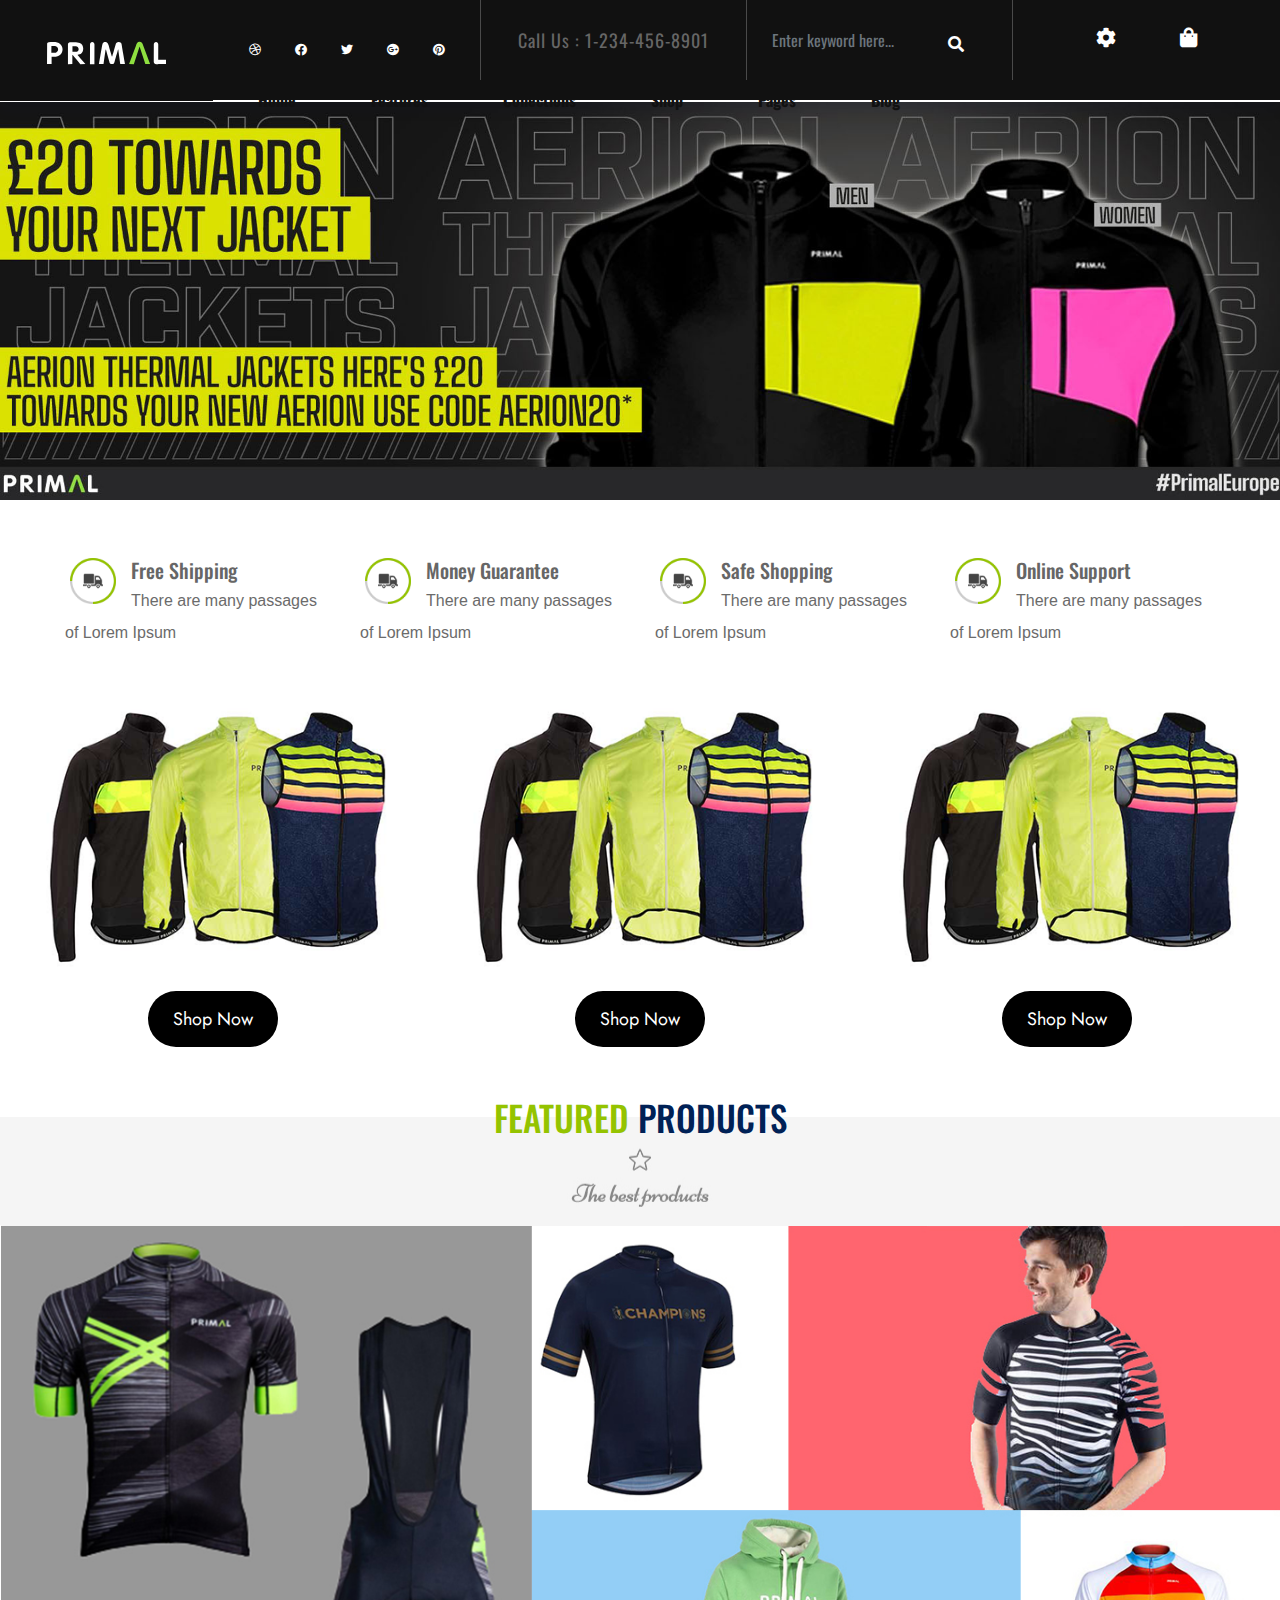
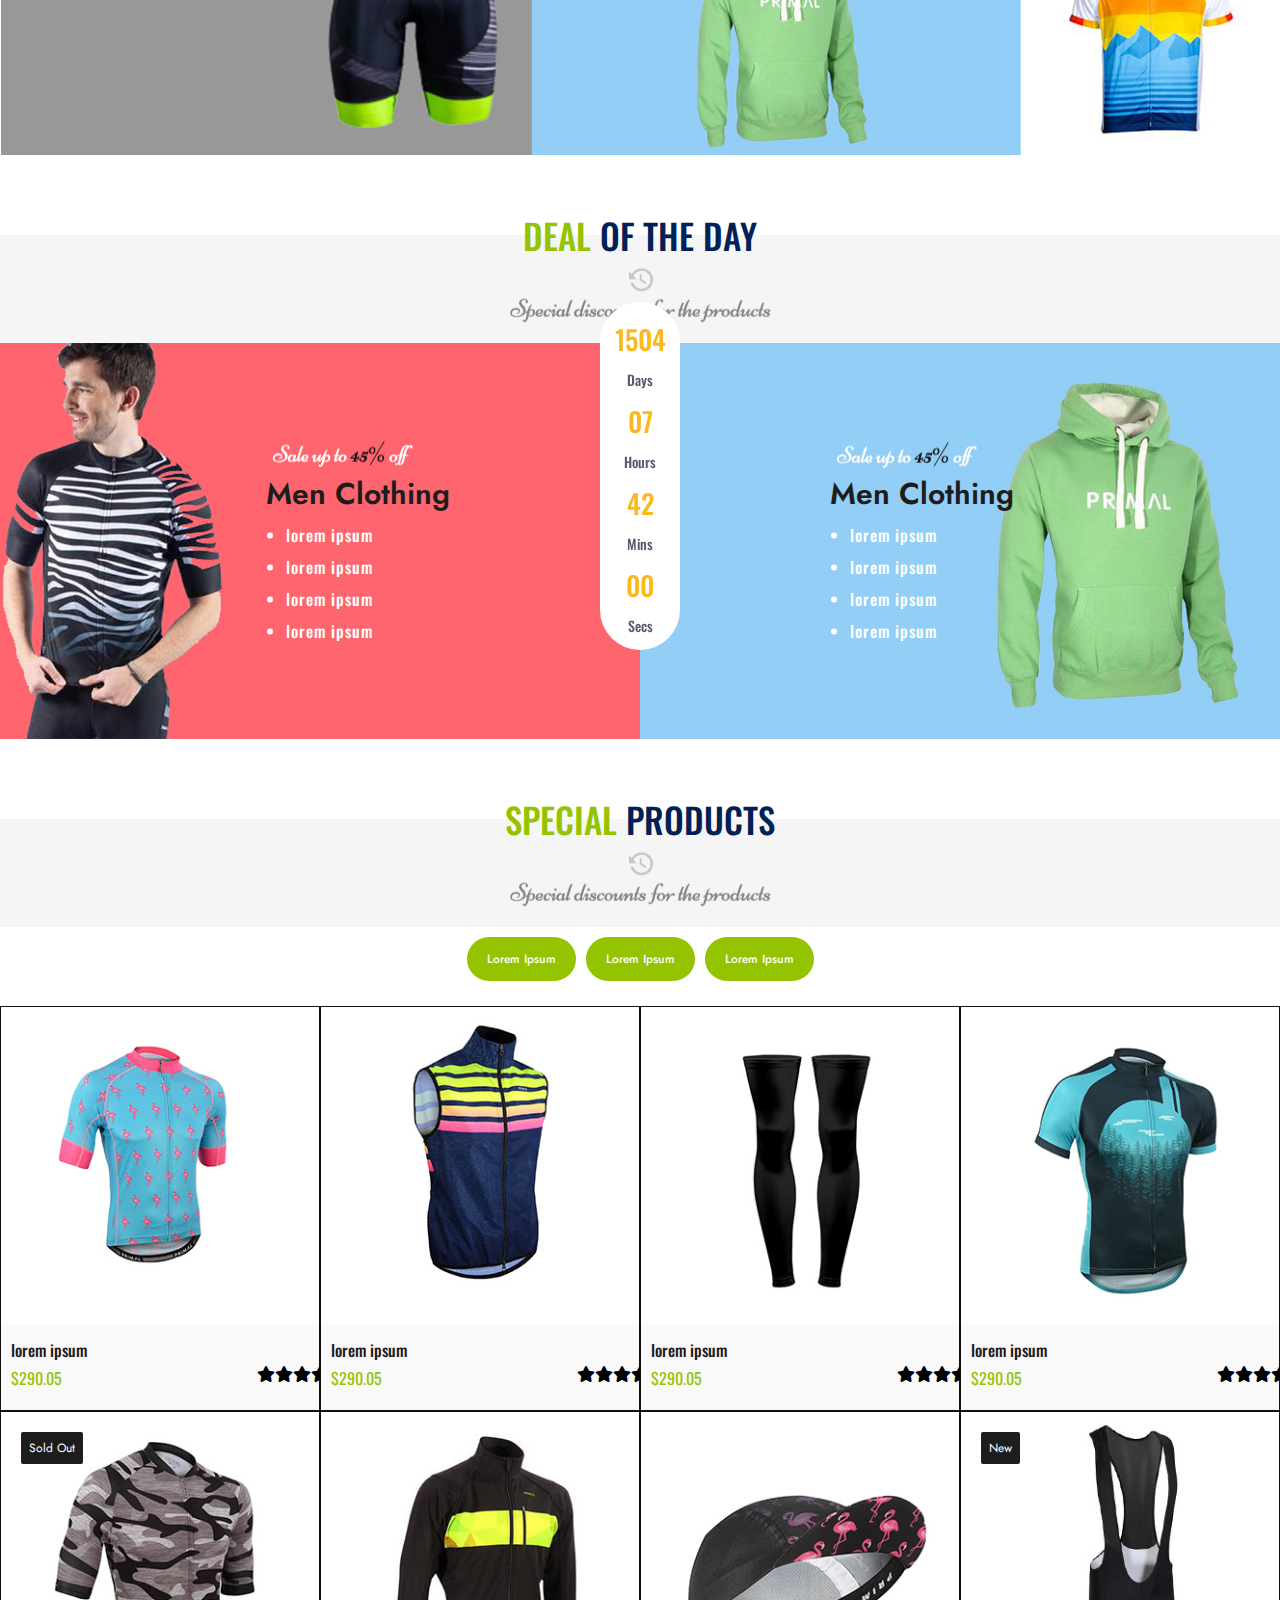
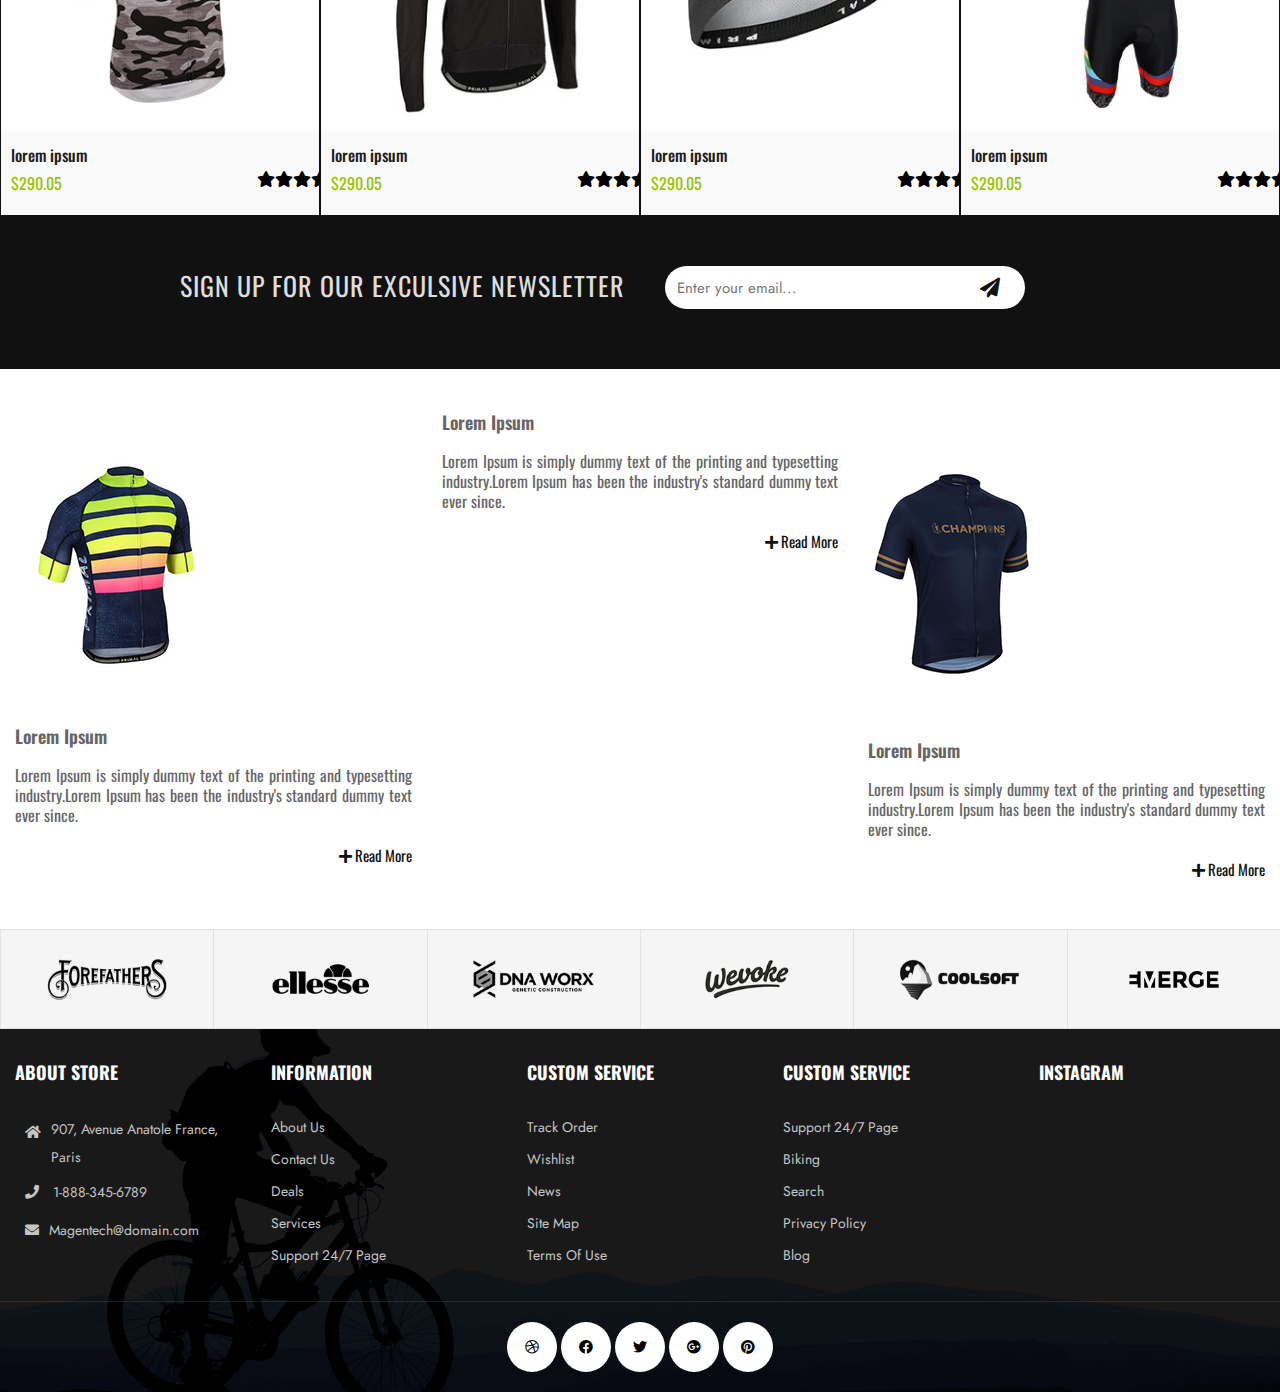
==== primal-v3/index.html @ ac10f425 "index change" ====
<!DOCTYPE html>
<html lang="en">
<head>
<meta charset="utf-8">
<meta name="keywords" content="HTML5 Template" />
<meta name="description" content="Architeck HTML5 Template" />
<meta name="author" content="architeck" />
<meta name="viewport" content="width=device-width, initial-scale=1, shrink-to-fit=no">
<title>Primal</title>
<!-- Favicon -->
<link rel="shortcut icon" href="images/favicon.ico" />
<!-- CSS bootstrap-->
<link rel="stylesheet" href="css/bootstrap/bootstrap.min.css" />
<!--  Style -->
<link rel="stylesheet" href="css/style.css" />
<!--  Responsive -->
<link rel="stylesheet" href="css/responsive.css" />
<link rel="stylesheet" href="assets/css/style.css">
<link rel="stylesheet" href="assets/css/responsive.css">
</head>
<body>

<!--=================================
         Header -->
<header id="pt-header" class="pt-header-style-2 pt-has-sticky">
 <div class="row no-gutters">
  <div class="col-lg-2 col-md-4"> <a class="navbar-brand" href="#"> <img class="img-fluid logo" src="logo/primal-logo1.svg" alt="Primal"> </a> </div>
  <div class="col-lg-10 col-md-8">
   <div class="pt-top-header">
    <div class="row no-gutters">
     <div class="col">
      <div class="pt-header-social ">
       <ul>
         <li class="dribbble"><a class="_blank" href="#" target="_blank"><i class="fab fa-dribbble"></i></a></li>
              
              <li class="facebook"><a class="_blank" href="#" target="_blank"><i class="fab fa-facebook"></i></a></li>
              
              <li class="twitter"><a class="_blank" href="#" target="_blank"><i class="fab fa-twitter"></i></a></li>
              
              <li class="google_plus"><a class="_blank" href="#" target="_blank"><i class="fab  fa-google-plus"></i></a></li>
              
              <li class="pinterest"><a class="_blank" href="#" target="_blank"><i class="fab fa-pinterest"></i></a></li>
       </ul>
		
      </div>
			 
     </div>
			<div class="col">
					<div class="top_search">
				 <ul>
				 <li>Call Us : <a href="tel:+1800001658"> <span>1-234-456-8901</span> </a> </li>
				 </ul>
			 </div>
				
			</div>
			<div class="col">
				<div class="search_box">
				<div id="custom-search-input">
                            <div class="input-group col-md-12">
                                <input type="text" class="  search-query form-control" placeholder="Enter keyword here..." />
                                <span class="input-group-btn">
                                    <button class="btn btn-danger" type="button">
                                        <span class=" fa fa-search"></span>
                                    </button>
                                </span>
                            </div>
                        </div>
				</div>
				</div>
			<div class="col">
			<div class="cart_list">
				<ul>
				<li><a href="#"><i class="fa fa-cog"></i></a></li>
        <li><a href="#"><i class="fas fa-shopping-bag"></i></a></li>
				</ul>
				</div>
			</div>
     <!--<div class="col-lg-9 col-xl-8">
      <div class="pt-header-contact text-right">
       <ul>
       
     
       </ul>
      </div>
			
     </div>-->
    </div>
   </div>
   <div class="pt-bottom-header">
    <div class="row no-gutters">
     <div class="col-lg-12">
      <nav class="navbar navbar-expand-lg navbar-light">
       <button class="navbar-toggler" type="button" data-toggle="collapse" data-target="#navbarSupportedContent" aria-controls="navbarSupportedContent" aria-expanded="false" aria-label="Toggle navigation"> <i class="fas fa-bars"></i> </button>
       <div class="collapse navbar-collapse" id="navbarSupportedContent">
        <div id="pt-menu-contain" class="pt-menu-contain">
         <ul id="pt-main-menu" class="navbar-nav ml-auto">
          <li class="nav-item "> <a href="#" aria-current="page">Home</a> </li>
          <li class="menu-item"> <a href="#">Features</a> </li>
          <li> <a href="#">Collections</a> </li>
          <li> <a href="#">Shop</a> </li>
          <li> <a href="#">Pages</a> </li>
          <li> <a href="#">Blog</a> </li>
         </ul>
        </div>
       </div>
       <!--<div class="pt-header-info-box">
        <div class="pt-menu-search-block"> <a href="javascript:void(0)" id="pt-seacrh-btn"><i class="fa fa-search"></i></a>
         <div class="pt-search-form">
          <form role="search" method="get" class="search-form" action="#">
           <label> <span class="screen-reader-text">Search for:</span>
            <input type="search" class="search-field" placeholder="Search …" value="" name="s">
           </label>
           <button type="submit" class="search-submit"><span class="screen-reader-text">Search</span></button>
          </form>
         </div>
        </div>
        <div class="pt-toggle-btn"> <a href="javascript:void(0)" class="menu-toggle">Menu</a> </div>
       </div>--> 
      </nav>
     </div>
    </div>
   </div>
  </div>
 </div>
</header>
<!--=================================
         Header --> 
<!-- banner start here-->
<div class="banner"> <img src="images/banner/slider-banner.jpg" alt="banner"> </div>
<!-- banner end here-->
<div class="container-fluid">
 <div class="home-services">
  <div class="row">
   <div class="col-lg-3">
    <div class="policy policy0">
     <div class="policy_inner">
      <div class="service-ico useimage"> <img class="collection-img img-responsive" src="images/icon/icon1.png" alt="sportstore"> </div>
      <div class="service-info">
       <h2 class="title">Free Shipping</h2>
       <p class="des">There are many passages of Lorem Ipsum</p>
      </div>
     </div>
    </div>
   </div>
   <div class="col-lg-3">
    <div class="policy policy0">
     <div class="policy_inner">
      <div class="service-ico useimage"> <img class="collection-img img-responsive" src="images/icon/icon1.png" alt="sportstore"> </div>
      <div class="service-info">
       <h2 class="title">Money Guarantee</h2>
       <p class="des">There are many passages of Lorem Ipsum</p>
      </div>
     </div>
    </div>
   </div>
   <div class="col-lg-3">
    <div class="policy policy0">
     <div class="policy_inner">
      <div class="service-ico useimage"> <img class="collection-img img-responsive" src="images/icon/icon1.png" alt="sportstore"> </div>
      <div class="service-info">
       <h2 class="title">Safe Shopping</h2>
       <p class="des">There are many passages of Lorem Ipsum</p>
      </div>
     </div>
    </div>
   </div>
   <div class="col-lg-3">
    <div class="policy policy0">
     <div class="policy_inner">
      <div class="service-ico useimage"> <img class="collection-img img-responsive" src="images/icon/icon1.png" alt="sportstore"> </div>
      <div class="service-info">
       <h2 class="title">Online Support</h2>
       <p class="des">There are many passages of Lorem Ipsum</p>
      </div>
     </div>
    </div>
   </div>
  </div>
 </div>
</div>
<div class="container-fluid">
 <div class="row">
  <div class="col-lg-4">
   <div class="shp_now"> <img src="images/s1.png" alt=""> </div>
   <div class="btn_shpnowbtn"><a href="">Shop Now</a></div>
  </div>
  <div class="col-lg-4">
   <div class="shp_now"> <img src="images/s1.png" alt=""> </div>
   <div class="btn_shpnowbtn"><a href="">Shop Now</a></div>
  </div>
  <div class="col-lg-4">
   <div class="shp_now"> <img src="images/s1.png" alt=""> </div>
   <div class="btn_shpnowbtn"><a href="">Shop Now</a></div>
  </div>
 </div>
</div>
<div class="container-fluid no-pad">
 <div class="">
  <div class="home_heading">
   <div class="home_title">
    <div class="title">
     <h2><span>Featured</span> Products</h2>
     <p><img src="images/scount2.jpg" alt=""></p>
     <p><img src="images/scount1.jpg" alt=""></p>
    </div>
   </div>
  </div>
 </div>
 <div class="ccmain"><img src="images/ccmain.jpg" alt=""></div>
 <!--<div class="row">
		<div class="col-lg-4">
			<div class="product_img"><img src="images/cc1.jpg" alt=""></div>
			</div>
				 <div class="col-lg-8">
			<div class="row">
					 <div class="col-lg-3"><img src="images/cc2.jpg" alt=""></div>
				<div class="col-lg-9"><img src="images/cc3.jpg" alt=""></div>
					<div class="col-lg-9"><img src="images/cc4.jpg" alt=""></div>
				 <div class="col-lg-3"><img src="images/cc5.jpg" alt=""></div>
			
					 </div>
			</div>
			
		</div>--> 
</div>
<div class="medium-banner-area mt-19 no-pad">
 <div class="container-fluid no-pad">
  <div class="home_heading">
   <div class="home_title">
    <div class="title">
     <h2><span>Deal</span> of the day</h2>
     <p><img src="images/clk_icon.jpg" alt=""></p>
     <p><img src="images/scount.jpg" alt=""></p>
    </div>
   </div>
  </div>
  <div class="row">
   <div class="col-lg-6 col-md-6 no-pad">
    <div class="banner-md-wrap ">
     <div class="banner-image"> <a href="#"><img src="images/img2.jpg" alt=""></a> </div>
     <div class="banner-content-wrap text-end justify-content-end banner-right">
      <div class="banner-content"> <img src="images/img_sale.jpg" alt="" class="imgsale">
       <h3>Men Clothing</h3>
       <div class="banner-btn">
        <ul>
         <li>lorem ipsum</li>
         <li>lorem ipsum</li>
         <li>lorem ipsum</li>
         <li>lorem ipsum</li>
        </ul>
       </div>
      </div>
     </div>
    </div>
   </div>
   <div class="countdown_tab">
    <div class="countdown_inner" data-date1="2025/12/10">
     <div class="time-item time-day">
      <div class="num-time">1504</div>
      <div class="title-time">Days</div>
     </div>
     <div class="time-item time-hour">
      <div class="num-time">07</div>
      <div class="title-time">Hours</div>
     </div>
     <div class="time-item time-min">
      <div class="num-time">42</div>
      <div class="title-time">Mins</div>
     </div>
     <span class="time-item time-sec">
     <div class="num-time">00</div>
     <div class="title-time">Secs</div>
     </span></div>
   </div>
   <div class="col-lg-6 col-md-6 no-pad">
    <div class="banner-md-wrap">
     <div class="banner-image"> <a href="#"><img src="images/img1.jpg" alt=""></a> </div>
     <div class="banner-content-wrap banner-left">
      <div class="banner-content"> <img src="images/img_sale2.jpg" alt="" class="imgsale">
       <h3>Men Clothing</h3>
       <div class="banner-btn">
        <ul>
         <li>lorem ipsum</li>
         <li>lorem ipsum</li>
         <li>lorem ipsum</li>
         <li>lorem ipsum</li>
        </ul>
       </div>
      </div>
     </div>
    </div>
   </div>
  </div>
 </div>
</div>
<div class="product-area mt-19"> 
 <!--<div class="section-header">
     <h2><span>Special</span> Products</h2>
    </div>-->
 <div class="home_heading">
  <div class="home_title">
   <div class="title">
    <h2><span>Special</span> Products</h2>
    <p><img src="images/clk_icon.jpg" alt=""></p>
    <p><img src="images/scount.jpg" alt=""></p>
   </div>
  </div>
 </div>
 <div class="container-fluid">
  <div class="row">
   <div class="col-lg-12">
    <div class="product-tab-buttons">
     <ul class="nav nav-pills justify-content-center" id="pills-tab" role="tablist">
      <li class="nav-item" role="presentation">
       <button class="nav-link active" id="pills-home-tab" data-bs-toggle="pill" data-bs-target="#pills-home" type="button" role="tab" aria-controls="pills-home" aria-selected="true">lorem ipsum</button>
      </li>
      <li class="nav-item" role="presentation">
       <button class="nav-link" id="pills-profile-tab" data-bs-toggle="pill" data-bs-target="#pills-profile" type="button" role="tab" aria-controls="pills-profile" aria-selected="false">lorem ipsum</button>
      </li>
      <li class="nav-item" role="presentation">
       <button class="nav-link" id="pills-contact-tab" data-bs-toggle="pill" data-bs-target="#pills-contact" type="button" role="tab" aria-controls="pills-contact" aria-selected="false">lorem ipsum</button>
      </li>
     </ul>
    </div>
   </div>
   <div class="col-lg-12">
    <div class="tab-content product-tab" id="pills-tabContent">
     <div class="tab-pane fade show active" id="pills-home" role="tabpanel" aria-labelledby="pills-home-tab">
      <div class="row">
       <div class="col-lg-3 col-md-4 col-sm-6 no-pad">
        <div class="product-card-l">
         <div class="product-img"> <a href="#"> <img src="images/product/p1.jpg" alt=""> </a>
          <div class="product-lavels"> </div>
          <div class="product-actions"> <a href="#"><i class="flaticon-heart"></i></a> <a href="#"><i class="flaticon-search"></i></a> <a href="cart.html"><i class="flaticon-shopping-cart"></i></a> </div>
         </div>
         <div class="product-body">
          <div class="row">
           <div class="col-lg-9">
            <h3 class="product-title"><a href="#">lorem ipsum</a></h3>
            <div class="product-price"> <ins class="new-price">$290.05</ins> </div>
           </div>
           <div class="col-lg-3">
            <div class="star_list">
             <ul class="d-flex product_rating">
              <li><i class="fa fa-star"></i></li>
              <li><i class="fa fa-star"></i></li>
              <li><i class="fa fa-star"></i></li>
              <li><i class="fa fa-star"></i></li>
              <li><i class="fa fa-star"></i></li>
             </ul>
            </div>
           </div>
          </div>
         </div>
        </div>
       </div>
       <div class="col-lg-3 col-md-4 col-sm-6 no-pad">
        <div class="product-card-l">
         <div class="product-img"> <a href="#"> <img src="images/product/p2.jpg" alt=""></a>
          <div class="product-actions"> <a href="#"><i class="flaticon-heart"></i></a> <a href="#"><i class="flaticon-search"></i></a> <a href="cart.html"><i class="flaticon-shopping-cart"></i></a> </div>
         </div>
         <div class="product-body">
          <div class="row">
           <div class="col-lg-9">
            <h3 class="product-title"><a href="#">lorem ipsum</a></h3>
            <div class="product-price"> <ins class="new-price">$290.05</ins> </div>
           </div>
           <div class="col-lg-3">
            <div class="star_list">
             <ul class="d-flex product_rating">
              <li><i class="fa fa-star"></i></li>
              <li><i class="fa fa-star"></i></li>
              <li><i class="fa fa-star"></i></li>
              <li><i class="fa fa-star"></i></li>
              <li><i class="fa fa-star"></i></li>
             </ul>
            </div>
           </div>
          </div>
         </div>
        </div>
       </div>
       <div class="col-lg-3 col-md-4 col-sm-6 no-pad">
        <div class="product-card-l">
         <div class="product-img"> <a href="#"> <img src="images/product/p3.jpg" alt=""> </a>
          <div class="product-actions"> <a href="#"><i class="flaticon-heart"></i></a> <a href="#"><i class="flaticon-search"></i></a> <a href="cart.html"><i class="flaticon-shopping-cart"></i></a> </div>
         </div>
         <div class="product-body">
          <div class="row">
           <div class="col-lg-9">
            <h3 class="product-title"><a href="#">lorem ipsum</a></h3>
            <div class="product-price"> <ins class="new-price">$290.05</ins> </div>
           </div>
           <div class="col-lg-3">
            <div class="star_list">
             <ul class="d-flex product_rating">
              <li><i class="fa fa-star"></i></li>
              <li><i class="fa fa-star"></i></li>
              <li><i class="fa fa-star"></i></li>
              <li><i class="fa fa-star"></i></li>
              <li><i class="fa fa-star"></i></li>
             </ul>
            </div>
           </div>
          </div>
         </div>
        </div>
       </div>
       <div class="col-lg-3 col-md-4 col-sm-6 no-pad">
        <div class="product-card-l">
         <div class="product-img"> <a href="#"> <img src="images/product/p4.jpg" alt=""> </a>
          <div class="product-lavels"> </div>
          <div class="product-actions"> <a href="#"><i class="flaticon-heart"></i></a> <a href="#"><i class="flaticon-search"></i></a> <a href="cart.html"><i class="flaticon-shopping-cart"></i></a> </div>
         </div>
         <div class="product-body">
          <div class="row">
           <div class="col-lg-9">
            <h3 class="product-title"><a href="#">lorem ipsum</a></h3>
            <div class="product-price"> <ins class="new-price">$290.05</ins> </div>
           </div>
           <div class="col-lg-3">
            <div class="star_list">
             <ul class="d-flex product_rating">
              <li><i class="fa fa-star"></i></li>
              <li><i class="fa fa-star"></i></li>
              <li><i class="fa fa-star"></i></li>
              <li><i class="fa fa-star"></i></li>
              <li><i class="fa fa-star"></i></li>
             </ul>
            </div>
           </div>
          </div>
         </div>
        </div>
       </div>
       <div class="col-lg-3 col-md-4 col-sm-6 no-pad">
        <div class="product-card-l">
         <div class="product-img"> <a href="#"> <img src="images/product/p5.jpg" alt=""> </a>
          <div class="product-lavels"> <span class="sold-out">Sold Out</span> </div>
          <div class="product-actions"> <a href="#"><i class="flaticon-heart"></i></a> <a href="#"><i class="flaticon-search"></i></a> <a href="cart.html"><i class="flaticon-shopping-cart"></i></a> </div>
         </div>
         <div class="product-body">
          <div class="row">
           <div class="col-lg-9">
            <h3 class="product-title"><a href="#">lorem ipsum</a></h3>
            <div class="product-price"> <ins class="new-price">$290.05</ins> </div>
           </div>
           <div class="col-lg-3">
            <div class="star_list">
             <ul class="d-flex product_rating">
              <li><i class="fa fa-star"></i></li>
              <li><i class="fa fa-star"></i></li>
              <li><i class="fa fa-star"></i></li>
              <li><i class="fa fa-star"></i></li>
              <li><i class="fa fa-star"></i></li>
             </ul>
            </div>
           </div>
          </div>
         </div>
        </div>
       </div>
       <div class="col-lg-3 col-md-4 col-sm-6 no-pad">
        <div class="product-card-l">
         <div class="product-img"> <a href="#"> <img src="images/product/p6.jpg" alt=""></a>
          <div class="product-lavels"> </div>
          <div class="product-actions"> <a href="#"><i class="flaticon-heart"></i></a> <a href="#"><i class="flaticon-search"></i></a> <a href="cart.html"><i class="flaticon-shopping-cart"></i></a> </div>
         </div>
         <div class="product-body">
          <div class="row">
           <div class="col-lg-9">
            <h3 class="product-title"><a href="#">lorem ipsum</a></h3>
            <div class="product-price"> <ins class="new-price">$290.05</ins> </div>
           </div>
           <div class="col-lg-3">
            <div class="star_list">
             <ul class="d-flex product_rating">
              <li><i class="fa fa-star"></i></li>
              <li><i class="fa fa-star"></i></li>
              <li><i class="fa fa-star"></i></li>
              <li><i class="fa fa-star"></i></li>
              <li><i class="fa fa-star"></i></li>
             </ul>
            </div>
           </div>
          </div>
         </div>
        </div>
       </div>
       <div class="col-lg-3 col-md-4 col-sm-6 no-pad">
        <div class="product-card-l">
         <div class="product-img"> <a href="#"> <img src="images/product/p7.jpg" alt=""> </a>
          <div class="product-lavels"> </div>
          <div class="product-actions"> <a href="#"><i class="flaticon-heart"></i></a> <a href="#"><i class="flaticon-search"></i></a> <a href="cart.html"><i class="flaticon-shopping-cart"></i></a> </div>
         </div>
         <div class="product-body">
          <div class="row">
           <div class="col-lg-9">
            <h3 class="product-title"><a href="#">lorem ipsum</a></h3>
            <div class="product-price"> <ins class="new-price">$290.05</ins> </div>
           </div>
           <div class="col-lg-3">
            <div class="star_list">
             <ul class="d-flex product_rating">
              <li><i class="fa fa-star"></i></li>
              <li><i class="fa fa-star"></i></li>
              <li><i class="fa fa-star"></i></li>
              <li><i class="fa fa-star"></i></li>
              <li><i class="fa fa-star"></i></li>
             </ul>
            </div>
           </div>
          </div>
         </div>
        </div>
       </div>
       <div class="col-lg-3 col-md-4 col-sm-6 no-pad">
        <div class="product-card-l">
         <div class="product-img"> <a href="#"> <img src="images/product/p8.jpg" alt=""> </a>
          <div class="product-lavels"> <span class="new">New</span> </div>
          <div class="product-actions"> <a href="#"><i class="flaticon-heart"></i></a> <a href="#"><i class="flaticon-search"></i></a> <a href="cart.html"><i class="flaticon-shopping-cart"></i></a> </div>
         </div>
         <div class="product-body">
          <div class="row">
           <div class="col-lg-9">
            <h3 class="product-title"><a href="#">lorem ipsum</a></h3>
            <div class="product-price"> <ins class="new-price">$290.05</ins> </div>
           </div>
           <div class="col-lg-3">
            <div class="star_list">
             <ul class="d-flex product_rating">
              <li><i class="fa fa-star"></i></li>
              <li><i class="fa fa-star"></i></li>
              <li><i class="fa fa-star"></i></li>
              <li><i class="fa fa-star"></i></li>
              <li><i class="fa fa-star"></i></li>
             </ul>
            </div>
           </div>
          </div>
         </div>
        </div>
       </div>
      </div>
     </div>
     <div class="tab-pane fade" id="pills-profile" role="tabpanel" aria-labelledby="pills-profile-tab">
      <div class="row">
       <div class="col-lg-3 col-md-4 col-sm-6 no-pad">
        <div class="product-card-l">
         <div class="product-img"> <a href="#"> <img src="images/product/p1.jpg" alt=""> </a>
          <div class="product-lavels"> </div>
          <div class="product-actions"> <a href="#"><i class="flaticon-heart"></i></a> <a href="#"><i class="flaticon-search"></i></a> <a href="cart.html"><i class="flaticon-shopping-cart"></i></a> </div>
         </div>
         <div class="product-body">
          <div class="row">
           <div class="col-lg-9">
            <h3 class="product-title"><a href="#">lorem ipsum</a></h3>
            <div class="product-price"> <ins class="new-price">$290.05</ins> </div>
           </div>
           <div class="col-lg-3">
            <div class="star_list">
             <ul class="d-flex product_rating">
              <li><i class="fa fa-star"></i></li>
              <li><i class="fa fa-star"></i></li>
              <li><i class="fa fa-star"></i></li>
              <li><i class="fa fa-star"></i></li>
              <li><i class="fa fa-star"></i></li>
             </ul>
            </div>
           </div>
          </div>
         </div>
        </div>
       </div>
       <div class="col-lg-3 col-md-4 col-sm-6 no-pad">
        <div class="product-card-l">
         <div class="product-img"> <a href="#"> <img src="images/product/p2.jpg" alt=""></a>
          <div class="product-actions"> <a href="#"><i class="flaticon-heart"></i></a> <a href="#"><i class="flaticon-search"></i></a> <a href="cart.html"><i class="flaticon-shopping-cart"></i></a> </div>
         </div>
         <div class="product-body">
          <div class="row">
           <div class="col-lg-9">
            <h3 class="product-title"><a href="#">lorem ipsum</a></h3>
            <div class="product-price"> <ins class="new-price">$290.05</ins> </div>
           </div>
           <div class="col-lg-3">
            <div class="star_list">
             <ul class="d-flex product_rating">
              <li><i class="fa fa-star"></i></li>
              <li><i class="fa fa-star"></i></li>
              <li><i class="fa fa-star"></i></li>
              <li><i class="fa fa-star"></i></li>
              <li><i class="fa fa-star"></i></li>
             </ul>
            </div>
           </div>
          </div>
         </div>
        </div>
       </div>
       <div class="col-lg-3 col-md-4 col-sm-6 no-pad">
        <div class="product-card-l">
         <div class="product-img"> <a href="#"> <img src="images/product/p3.jpg" alt=""> </a>
          <div class="product-actions"> <a href="#"><i class="flaticon-heart"></i></a> <a href="#"><i class="flaticon-search"></i></a> <a href="cart.html"><i class="flaticon-shopping-cart"></i></a> </div>
         </div>
         <div class="product-body">
          <div class="row">
           <div class="col-lg-9">
            <h3 class="product-title"><a href="#">lorem ipsum</a></h3>
            <div class="product-price"> <ins class="new-price">$290.05</ins> </div>
           </div>
           <div class="col-lg-3">
            <div class="star_list">
             <ul class="d-flex product_rating">
              <li><i class="fa fa-star"></i></li>
              <li><i class="fa fa-star"></i></li>
              <li><i class="fa fa-star"></i></li>
              <li><i class="fa fa-star"></i></li>
              <li><i class="fa fa-star"></i></li>
             </ul>
            </div>
           </div>
          </div>
         </div>
        </div>
       </div>
       <div class="col-lg-3 col-md-4 col-sm-6 no-pad">
        <div class="product-card-l">
         <div class="product-img"> <a href="#"> <img src="images/product/p4.jpg" alt=""> </a>
          <div class="product-lavels"> </div>
          <div class="product-actions"> <a href="#"><i class="flaticon-heart"></i></a> <a href="#"><i class="flaticon-search"></i></a> <a href="cart.html"><i class="flaticon-shopping-cart"></i></a> </div>
         </div>
         <div class="product-body">
          <div class="row">
           <div class="col-lg-9">
            <h3 class="product-title"><a href="#">lorem ipsum</a></h3>
            <div class="product-price"> <ins class="new-price">$290.05</ins> </div>
           </div>
           <div class="col-lg-3">
            <div class="star_list">
             <ul class="d-flex product_rating">
              <li><i class="fa fa-star"></i></li>
              <li><i class="fa fa-star"></i></li>
              <li><i class="fa fa-star"></i></li>
              <li><i class="fa fa-star"></i></li>
              <li><i class="fa fa-star"></i></li>
             </ul>
            </div>
           </div>
          </div>
         </div>
        </div>
       </div>
       <div class="col-lg-3 col-md-4 col-sm-6 no-pad">
        <div class="product-card-l">
         <div class="product-img"> <a href="#"> <img src="images/product/p5.jpg" alt=""> </a>
          <div class="product-lavels"> <span class="sold-out">Sold Out</span> </div>
          <div class="product-actions"> <a href="#"><i class="flaticon-heart"></i></a> <a href="#"><i class="flaticon-search"></i></a> <a href="cart.html"><i class="flaticon-shopping-cart"></i></a> </div>
         </div>
         <div class="product-body">
          <div class="row">
           <div class="col-lg-9">
            <h3 class="product-title"><a href="#">lorem ipsum</a></h3>
            <div class="product-price"> <ins class="new-price">$290.05</ins> </div>
           </div>
           <div class="col-lg-3">
            <div class="star_list">
             <ul class="d-flex product_rating">
              <li><i class="fa fa-star"></i></li>
              <li><i class="fa fa-star"></i></li>
              <li><i class="fa fa-star"></i></li>
              <li><i class="fa fa-star"></i></li>
              <li><i class="fa fa-star"></i></li>
             </ul>
            </div>
           </div>
          </div>
         </div>
        </div>
       </div>
       <div class="col-lg-3 col-md-4 col-sm-6 no-pad">
        <div class="product-card-l">
         <div class="product-img"> <a href="#"> <img src="images/product/p6.jpg" alt=""></a>
          <div class="product-lavels"> </div>
          <div class="product-actions"> <a href="#"><i class="flaticon-heart"></i></a> <a href="#"><i class="flaticon-search"></i></a> <a href="cart.html"><i class="flaticon-shopping-cart"></i></a> </div>
         </div>
         <div class="product-body">
          <div class="row">
           <div class="col-lg-9">
            <h3 class="product-title"><a href="#">lorem ipsum</a></h3>
            <div class="product-price"> <ins class="new-price">$290.05</ins> </div>
           </div>
           <div class="col-lg-3">
            <div class="star_list">
             <ul class="d-flex product_rating">
              <li><i class="fa fa-star"></i></li>
              <li><i class="fa fa-star"></i></li>
              <li><i class="fa fa-star"></i></li>
              <li><i class="fa fa-star"></i></li>
              <li><i class="fa fa-star"></i></li>
             </ul>
            </div>
           </div>
          </div>
         </div>
        </div>
       </div>
       <div class="col-lg-3 col-md-4 col-sm-6 no-pad">
        <div class="product-card-l">
         <div class="product-img"> <a href="#"> <img src="images/product/p7.jpg" alt=""> </a>
          <div class="product-lavels"> </div>
          <div class="product-actions"> <a href="#"><i class="flaticon-heart"></i></a> <a href="#"><i class="flaticon-search"></i></a> <a href="cart.html"><i class="flaticon-shopping-cart"></i></a> </div>
         </div>
         <div class="product-body">
          <div class="row">
           <div class="col-lg-9">
            <h3 class="product-title"><a href="#">lorem ipsum</a></h3>
            <div class="product-price"> <ins class="new-price">$290.05</ins> </div>
           </div>
           <div class="col-lg-3">
            <div class="star_list">
             <ul class="d-flex product_rating">
              <li><i class="fa fa-star"></i></li>
              <li><i class="fa fa-star"></i></li>
              <li><i class="fa fa-star"></i></li>
              <li><i class="fa fa-star"></i></li>
              <li><i class="fa fa-star"></i></li>
             </ul>
            </div>
           </div>
          </div>
         </div>
        </div>
       </div>
       <div class="col-lg-3 col-md-4 col-sm-6 no-pad">
        <div class="product-card-l">
         <div class="product-img"> <a href="#"> <img src="images/product/p8.jpg" alt=""> </a>
          <div class="product-lavels"> <span class="new">New</span> </div>
          <div class="product-actions"> <a href="#"><i class="flaticon-heart"></i></a> <a href="#"><i class="flaticon-search"></i></a> <a href="cart.html"><i class="flaticon-shopping-cart"></i></a> </div>
         </div>
         <div class="product-body">
          <div class="row">
           <div class="col-lg-9">
            <h3 class="product-title"><a href="#">lorem ipsum</a></h3>
            <div class="product-price"> <ins class="new-price">$290.05</ins> </div>
           </div>
           <div class="col-lg-3">
            <div class="star_list">
             <ul class="d-flex product_rating">
              <li><i class="fa fa-star"></i></li>
              <li><i class="fa fa-star"></i></li>
              <li><i class="fa fa-star"></i></li>
              <li><i class="fa fa-star"></i></li>
              <li><i class="fa fa-star"></i></li>
             </ul>
            </div>
           </div>
          </div>
         </div>
        </div>
       </div>
      </div>
     </div>
     <div class="tab-pane fade" id="pills-contact" role="tabpanel" aria-labelledby="pills-contact-tab">
      <div class="row">
       <div class="col-lg-3 col-md-4 col-sm-6 no-pad">
        <div class="product-card-l">
         <div class="product-img"> <a href="#"> <img src="images/product/p1.jpg" alt=""> </a>
          <div class="product-lavels"> </div>
          <div class="product-actions"> <a href="#"><i class="flaticon-heart"></i></a> <a href="#"><i class="flaticon-search"></i></a> <a href="cart.html"><i class="flaticon-shopping-cart"></i></a> </div>
         </div>
         <div class="product-body">
          <div class="row">
           <div class="col-lg-9">
            <h3 class="product-title"><a href="#">lorem ipsum</a></h3>
            <div class="product-price"> <ins class="new-price">$290.05</ins> </div>
           </div>
           <div class="col-lg-3">
            <div class="star_list">
             <ul class="d-flex product_rating">
              <li><i class="fa fa-star"></i></li>
              <li><i class="fa fa-star"></i></li>
              <li><i class="fa fa-star"></i></li>
              <li><i class="fa fa-star"></i></li>
              <li><i class="fa fa-star"></i></li>
             </ul>
            </div>
           </div>
          </div>
         </div>
        </div>
       </div>
       <div class="col-lg-3 col-md-4 col-sm-6 no-pad">
        <div class="product-card-l">
         <div class="product-img"> <a href="#"> <img src="images/product/p2.jpg" alt=""></a>
          <div class="product-actions"> <a href="#"><i class="flaticon-heart"></i></a> <a href="#"><i class="flaticon-search"></i></a> <a href="cart.html"><i class="flaticon-shopping-cart"></i></a> </div>
         </div>
         <div class="product-body">
          <div class="row">
           <div class="col-lg-9">
            <h3 class="product-title"><a href="#">lorem ipsum</a></h3>
            <div class="product-price"> <ins class="new-price">$290.05</ins> </div>
           </div>
           <div class="col-lg-3">
            <div class="star_list">
             <ul class="d-flex product_rating">
              <li><i class="fa fa-star"></i></li>
              <li><i class="fa fa-star"></i></li>
              <li><i class="fa fa-star"></i></li>
              <li><i class="fa fa-star"></i></li>
              <li><i class="fa fa-star"></i></li>
             </ul>
            </div>
           </div>
          </div>
         </div>
        </div>
       </div>
       <div class="col-lg-3 col-md-4 col-sm-6 no-pad">
        <div class="product-card-l">
         <div class="product-img"> <a href="#"> <img src="images/product/p3.jpg" alt=""> </a>
          <div class="product-actions"> <a href="#"><i class="flaticon-heart"></i></a> <a href="#"><i class="flaticon-search"></i></a> <a href="cart.html"><i class="flaticon-shopping-cart"></i></a> </div>
         </div>
         <div class="product-body">
          <div class="row">
           <div class="col-lg-9">
            <h3 class="product-title"><a href="#">lorem ipsum</a></h3>
            <div class="product-price"> <ins class="new-price">$290.05</ins> </div>
           </div>
           <div class="col-lg-3">
            <div class="star_list">
             <ul class="d-flex product_rating">
              <li><i class="fa fa-star"></i></li>
              <li><i class="fa fa-star"></i></li>
              <li><i class="fa fa-star"></i></li>
              <li><i class="fa fa-star"></i></li>
              <li><i class="fa fa-star"></i></li>
             </ul>
            </div>
           </div>
          </div>
         </div>
        </div>
       </div>
       <div class="col-lg-3 col-md-4 col-sm-6 no-pad">
        <div class="product-card-l">
         <div class="product-img"> <a href="#"> <img src="images/product/p4.jpg" alt=""> </a>
          <div class="product-lavels"> </div>
          <div class="product-actions"> <a href="#"><i class="flaticon-heart"></i></a> <a href="#"><i class="flaticon-search"></i></a> <a href="cart.html"><i class="flaticon-shopping-cart"></i></a> </div>
         </div>
         <div class="product-body">
          <div class="row">
           <div class="col-lg-9">
            <h3 class="product-title"><a href="#">lorem ipsum</a></h3>
            <div class="product-price"> <ins class="new-price">$290.05</ins> </div>
           </div>
           <div class="col-lg-3">
            <div class="star_list">
             <ul class="d-flex product_rating">
              <li><i class="fa fa-star"></i></li>
              <li><i class="fa fa-star"></i></li>
              <li><i class="fa fa-star"></i></li>
              <li><i class="fa fa-star"></i></li>
              <li><i class="fa fa-star"></i></li>
             </ul>
            </div>
           </div>
          </div>
         </div>
        </div>
       </div>
       <div class="col-lg-3 col-md-4 col-sm-6 no-pad">
        <div class="product-card-l">
         <div class="product-img"> <a href="#"> <img src="images/product/p5.jpg" alt=""> </a>
          <div class="product-lavels"> <span class="sold-out">Sold Out</span> </div>
          <div class="product-actions"> <a href="#"><i class="flaticon-heart"></i></a> <a href="#"><i class="flaticon-search"></i></a> <a href="cart.html"><i class="flaticon-shopping-cart"></i></a> </div>
         </div>
         <div class="product-body">
          <div class="row">
           <div class="col-lg-9">
            <h3 class="product-title"><a href="#">lorem ipsum</a></h3>
            <div class="product-price"> <ins class="new-price">$290.05</ins> </div>
           </div>
           <div class="col-lg-3">
            <div class="star_list">
             <ul class="d-flex product_rating">
              <li><i class="fa fa-star"></i></li>
              <li><i class="fa fa-star"></i></li>
              <li><i class="fa fa-star"></i></li>
              <li><i class="fa fa-star"></i></li>
              <li><i class="fa fa-star"></i></li>
             </ul>
            </div>
           </div>
          </div>
         </div>
        </div>
       </div>
       <div class="col-lg-3 col-md-4 col-sm-6 no-pad">
        <div class="product-card-l">
         <div class="product-img"> <a href="#"> <img src="images/product/p6.jpg" alt=""></a>
          <div class="product-lavels"> </div>
          <div class="product-actions"> <a href="#"><i class="flaticon-heart"></i></a> <a href="#"><i class="flaticon-search"></i></a> <a href="cart.html"><i class="flaticon-shopping-cart"></i></a> </div>
         </div>
         <div class="product-body">
          <div class="row">
           <div class="col-lg-9">
            <h3 class="product-title"><a href="#">lorem ipsum</a></h3>
            <div class="product-price"> <ins class="new-price">$290.05</ins> </div>
           </div>
           <div class="col-lg-3">
            <div class="star_list">
             <ul class="d-flex product_rating">
              <li><i class="fa fa-star"></i></li>
              <li><i class="fa fa-star"></i></li>
              <li><i class="fa fa-star"></i></li>
              <li><i class="fa fa-star"></i></li>
              <li><i class="fa fa-star"></i></li>
             </ul>
            </div>
           </div>
          </div>
         </div>
        </div>
       </div>
       <div class="col-lg-3 col-md-4 col-sm-6 no-pad">
        <div class="product-card-l">
         <div class="product-img"> <a href="#"> <img src="images/product/p7.jpg" alt=""> </a>
          <div class="product-lavels"> </div>
          <div class="product-actions"> <a href="#"><i class="flaticon-heart"></i></a> <a href="#"><i class="flaticon-search"></i></a> <a href="cart.html"><i class="flaticon-shopping-cart"></i></a> </div>
         </div>
         <div class="product-body">
          <div class="row">
           <div class="col-lg-9">
            <h3 class="product-title"><a href="#">lorem ipsum</a></h3>
            <div class="product-price"> <ins class="new-price">$290.05</ins> </div>
           </div>
           <div class="col-lg-3">
            <div class="star_list">
             <ul class="d-flex product_rating">
              <li><i class="fa fa-star"></i></li>
              <li><i class="fa fa-star"></i></li>
              <li><i class="fa fa-star"></i></li>
              <li><i class="fa fa-star"></i></li>
              <li><i class="fa fa-star"></i></li>
             </ul>
            </div>
           </div>
          </div>
         </div>
        </div>
       </div>
       <div class="col-lg-3 col-md-4 col-sm-6 no-pad">
        <div class="product-card-l">
         <div class="product-img"> <a href="#"> <img src="images/product/p8.jpg" alt=""> </a>
          <div class="product-lavels"> <span class="new">New</span> </div>
          <div class="product-actions"> <a href="#"><i class="flaticon-heart"></i></a> <a href="#"><i class="flaticon-search"></i></a> <a href="cart.html"><i class="flaticon-shopping-cart"></i></a> </div>
         </div>
         <div class="product-body">
          <div class="row">
           <div class="col-lg-9">
            <h3 class="product-title"><a href="#">lorem ipsum</a></h3>
            <div class="product-price"> <ins class="new-price">$290.05</ins> </div>
           </div>
           <div class="col-lg-3">
            <div class="star_list">
             <ul class="d-flex product_rating">
              <li><i class="fa fa-star"></i></li>
              <li><i class="fa fa-star"></i></li>
              <li><i class="fa fa-star"></i></li>
              <li><i class="fa fa-star"></i></li>
              <li><i class="fa fa-star"></i></li>
             </ul>
            </div>
           </div>
          </div>
         </div>
        </div>
       </div>
      </div>
     </div>
    </div>
   </div>
  </div>
 </div>
</div>
<!-- news & offer start -->
<div class="join-0ur">
 <div class="container-fluid">
  <div class="appp">
   <div class="row align-item-center">
    <div class="col-xl-6 col-lg-6 col-md-6 col-sm-12">
     <div class="offers">
      <h3>Sign up for our Exculsive Newsletter </h3>
     </div>
    </div>
    <div class="col-xl-6 col-lg-6 col-md-6 col-sm-12">
     <div class="search">
      <input type="email" id="email" name="email" placeholder="Enter your email...">
      <button type="sumit"><i class="fas fa-paper-plane"></i></button>
     </div>
    </div>
   </div>
  </div>
 </div>
</div>
<!-- news & offer end -->
<div class="News Stylish">
 <div class="container">
  <div class="row">
   <div class="col-xl-4 col-lg-4 col-md-4 col-sm-12">
    <div class="posts"> <a href="#"><img src="images/2front_400x.png" alt=""></a>
     <div class="format">
      <div class="post">
       <h6>Lorem Ipsum</h6>
       <p>Lorem Ipsum is simply dummy text of the printing and typesetting industry.Lorem Ipsum has been the industry's standard dummy text ever since.</p>
       <a href="#" class="read-more"><i class="fa fa-plus"></i> Read More</a> </div>
     </div>
    </div>
   </div>
   <div class="col-xl-4 col-lg-4 col-md-4 col-sm-12">
    <div class="posts">
     <div class="format">
      <div class="post">
       <h6>Lorem Ipsum</h6>
       <p>Lorem Ipsum is simply dummy text of the printing and typesetting industry.Lorem Ipsum has been the industry's standard dummy text ever since.</p>
       <a href="#" class="read-more"><i class="fa fa-plus"></i> Read More</a> </div>
      <a href="#"><img src="images/3front.png." alt=""></a> </div>
    </div>
   </div>
   <div class="col-xl-4 col-lg-4 col-md-4 col-sm-12">
    <div class="posts"> <a href="#"><img src="images/1front.png" alt=""></a>
     <div class="format">
      <div class="post">
       <h6>Lorem Ipsum</h6>
       <p>Lorem Ipsum is simply dummy text of the printing and typesetting industry.Lorem Ipsum has been the industry's standard dummy text ever since.</p>
       <a href="#" class="read-more"><i class="fa fa-plus"></i> Read More</a> </div>
     </div>
    </div>
   </div>
  </div>
 </div>
</div>
<div class="client_logo">
 <ul>
  <li><img src="images/client/c1.png" alt=""></li>
  <li><img src="images/client/c2.png" alt=""></li>
  <li><img src="images/client/c3.png" alt=""></li>
  <li><img src="images/client/c4.png" alt=""></li>
  <li><img src="images/client/c5.png" alt=""></li>
  <li><img src="images/client/c6.png" alt=""></li>
 </ul>
</div>
<!--=================================
         Footer-->
<footer id="pt-footer">
 <div class="pt-footer-style-1">
  <div class="pt-footer-top">
   <div class="container">
    <div class="row">
     <div class="col">
      <div class="pt-footer2">
       <h4 class="footer-title text-white">About Store</h4>
       <div class="row">
        <div class="col-sm-12">
         <ul class="pt-contact pt-1">
          <li> <i class="fas fa-home"></i> <span> 907, Avenue Anatole France, Paris</span> </li>
          <li class="pt-1"> <a href="tel:1-888-345-6789"><i class="fas fa-phone"></i> <span>1-888-345-6789</span> </a> </li>
          <li class="pt-1"> <a href="mailto:Magentech@domain.com"><i class="fa fa-envelope"></i><span
                                          ><span>Magentech@domain.com</span></span></a> </li>
         </ul>
        </div>
       </div>
      </div>
     </div>
     <div class="col">
      <div class="pt-footer1">
       <h4 class="footer-title text-white">Information</h4>
       <div class="menu-footer-menu-container">
        <ul id="menu-footer-menu" class="menu">
         <li> <a href="#">About Us</a> </li>
         <li> <a href="#">Contact Us</a> </li>
         <li> <a href="#">Deals</a> </li>
         <li> <a href="#">Services</a> </li>
         <li> <a href="#">Support 24/7 page</a> </li>
        </ul>
       </div>
      </div>
     </div>
     <div class="col">
      <div class="pt-footer1">
       <h4 class="footer-title text-white">CUSTOM SERVICE</h4>
       <div class="menu-footer-menu-container">
        <ul class="menu">
         <li> <a href="#">Track Order</a> </li>
         <li> <a href="#">Wishlist</a> </li>
         <li> <a href="#">News</a> </li>
         <li> <a href="#">Site Map</a> </li>
         <li> <a href="#">Terms of Use</a> </li>
        </ul>
       </div>
      </div>
     </div>
     <div class="col">
      <div class="pt-footer1">
       <h4 class="footer-title text-white">CUSTOM SERVICE</h4>
       <div class="menu-footer-menu-container">
        <ul class="menu">
         <li> <a href="#">Support 24/7 Page</a> </li>
         <li> <a href="#">Biking</a> </li>
         <li> <a href="#">Search</a> </li>
         <li> <a href="#">Privacy Policy</a> </li>
         <li> <a href="#">Blog</a> </li>
        </ul>
       </div>
      </div>
     </div>
			<div class="col">
      <div class="pt-footer1">
       <h4 class="footer-title text-white">Instagram</h4>
       <!--<div class="menu-footer-menu-container">
        <ul class="menu">
         <li> <a href="#">Support 24/7 Page</a> </li>
         <li> <a href="#">Biking</a> </li>
         <li> <a href="#">Search</a> </li>
         <li> <a href="#">Privacy Policy</a> </li>
         <li> <a href="#">Blog</a> </li>
        </ul>
       </div>-->
      </div>
     </div>
    </div>
   </div>
  </div>
  <div class="pt-copyright-footer">
   <div class="container">
    <div class="row flex-row-reverse">
     <div class="col-lg-12">
      <div class="pt-footer-social">
       <ul>
        <li class="dribbble"><a class="_blank" href="#" target="_blank"><i class="fab fa-dribbble"></i></a></li>
        <li class="facebook"><a class="_blank" href="#" target="_blank"><i class="fab fa-facebook"></i></a></li>
        <li class="twitter"><a class="_blank" href="#" target="_blank"><i class="fab fa-twitter"></i></a></li>
        <li class="google_plus"><a class="_blank" href="#" target="_blank"><i class="fab  fa-google-plus"></i></a></li>
        <li class="pinterest"><a class="_blank" href="#" target="_blank"><i class="fab fa-pinterest"></i></a></li>
       </ul>
       <!-- <ul>
                              <li><a href="#"><i class="fab fa-facebook-f"></i></a></li>
                              <li><a href="#"><i class="fab fa-github"></i></a></li>
                              <li><a href="#"><i class="fab fa-google-plus-g"></i></a></li>
                              <li><a href="#"><i class="fab fa-instagram"></i></a></li>
                           </ul>--> 
      </div>
     </div>
    </div>
   </div>
  </div>
 </div>
</footer>
<!--=================================
         Footer--> 
<!--=================================
         Javascript --> 
<!-- JS jquery-3.4.1.min --> 
<script data-cfasync="false" src="../../cdn-cgi/scripts/5c5dd728/cloudflare-static/email-decode.min.js"></script><script src="js/jquery-3.4.1.min.js"></script> 
<!-- JS popper --> 
<script src="js/popper/popper.min.js"></script> 
<!-- JS bootstrap --> 
<script src="js/bootstrap/bootstrap.min.js"></script> 
<!--  JS owl-carousel--> 
<script src="js/owl-carousel/owl.carousel.min.js"></script> 
<!-- JS block-anime --> 
<script src="js/block-anime/block-anime.min.js"></script> 
<script src="js/block-anime/block-scrollMonitor.js"></script> 
<script src="js/block-anime/block-main.js"></script> 
<!--  JS anime.min--> 
<script src="js/anime.min.js"></script> 
<!--  JS circle-progress.min--> 
<script src="js/circle-progress.min.js"></script> 
<!--  JS imagesloaded.pkgd.min--> 
<script src="js/imagesloaded.pkgd.min.js"></script> 
<!--  JS isotope.pkgd.min--> 
<script src="js/isotope.pkgd.min.js"></script> 
<!--  JS jquery.countTo--> 
<script src="js/jquery.countTo.js"></script> 
<!--  JS jquery.magnific-popup.min--> 
<script src="js/jquery.magnific-popup.min.js"></script> 
<!--  JS tox-progress--> 
<script src="js/tox-progress.js"></script> 
<!-- WOW JS FILES --> 
<script src="js/wow.min.js"></script> 
<!-- REVOLUTION JS FILES --> 
<script src="rev-slider/js/rbtools.min.js"></script> 
<script src="rev-slider/js/rs6.min.js"></script> 
<script src="js/rev-custom.js"></script> 
<!-- js custom--> 
<script src="js/custom.js"></script>
	<script src="assets/js/main.js"></script>
</body>
</html>
---- primal-v3/css/style.css ----
/*---------------------------------------------------------------------
Fonts
-----------------------------------------------------------------------*/
@import url('https://fonts.googleapis.com/css2?family=Jost:wght@300;400;500;600;700;800;900&amp;display=swap');
@import url('https://fonts.googleapis.com/css2?family=Oswald:wght@200;300;400;500;600;700&display=swap');
/*---------------------------------------------------------------------
import Css
-----------------------------------------------------------------------*/
@import url("all.min.css");
@import url("flaticon/flaticon.css");
@import url("ionicons.min.css");
@import url("owl-carousel/owl.carousel.min.css");
@import url("magnific-popup.min.css");
@import url("animate.min.css");
@import url("animate.css");

/*================================================
Moz Selection
================================================*/
:root {
	--primary-color: #ff631b;
	--dark-color: #002156;
	--secondary-color: #565969;
	--grey-color: #f5f5f5;
	--white-color: #ffffff;
	--body-fonts: 'Jost', sans-serif;
	--title-fonts: 'Jost', sans-serif;
}

::-moz-selection {
	text-shadow: none;
	background: var(--primary-color);
	color: var(--white-color);
}

::-moz-selection {
	text-shadow: none;
	background: var(--primary-color);
	color: var(--white-color);
}

::selection {
	text-shadow: none;
	background: var(--primary-color);
	color: var(--white-color);
}

/*================================================
General
================================================*/
body {
	background: var(--white-color);
	font-family: var(--body-fonts);
	font-size: 1rem;
	font-style: normal;
	font-weight: normal;
	line-height: 2;
	color: var(--secondary-color);
	overflow-x: hidden;
}

h1,
h2,
h3,
h4,
h5,
h6 {
	font-family: var(--title-fonts);
	color: var(--dark-color);
	line-height: 1.5;
	font-style: normal;
	font-weight: 600;
	margin: 0;
	-ms-word-wrap: break-word;
	word-wrap: break-word;
}

h1 a,
h2 a,
h3 a,
h4 a,
h5 a,
h6 a {
	color: inherit;
}

h1 {
	font-size: 3.052em;
}

h2 {
	font-size: 2.441em;
}

h3 {
	font-size: 1.953em;
}

h4 {
	font-size: 1.563em;
}

h5 {
	font-size: 1.2em;
}

h6 {
	font-size: 1em;
}

html {
	overflow: auto;
}
img {
	max-width: 100%;
	height: auto;
}
/*===== HTML Tags =====*/
a,
.button {
	color: var(--primary-color);
	outline: none !important;
	transition: all 0.5s ease-in-out;
	transition: all 0.5s ease-in-out;
	-moz-transition: all 0.5s ease-in-out;
	-ms-transition: all 0.5s ease-in-out;
	-o-transition: all 0.5s ease-in-out;
	-webkit-transition: all 0.5s ease-in-out;
}

a:focus,
a:hover {
	color: var(--primary-color);
	outline: none;
	text-decoration: none !important;
}

p {
	margin-bottom: 30px;
}

img {
	max-width: 100%;
	height: auto;
}

pre {
	background: var(--white-color);
	padding: 15px;
	border: 1px solid #eeeeee;
}

hr {
	margin: 0;
	padding: 0px;
	border-bottom: 1px solid #e0e0e0;
	border-top: 0px;
}

b,
strong {
	font-weight: 600;
}

/*===== Lists (Nested) =====*/
ol,
ul {
	padding-left: 0px;
	margin-bottom: 1em;
}

ol li {
	list-style: none;
}

ol ol {
	padding-left: 25px;
}

ul li {
	list-style: inherit;
}

/*===== Definition Lists =====*/
dl dd {
	margin-bottom: 15px;
}

dl dd:last-child {
	margin-bottom: 0px;
}

/*===== Table =====*/
table {
	border: 1px solid var(--grey-color);
	width: 100%;
	margin-bottom: 20px;
}

table td,
table th {
	border: 1px solid var(--grey-color);
	padding: 8px;
	text-align: center;
}

/*===== Input Textarea =====*/
input {
	background: var(--grey-color);
	border: 2px solid var(--grey-color);
	color: var(--dark-color);
	width: 100%;
	float: left;
	font-size: 16px;
	padding: 0 15px;
	height: 51px;
	line-height: 48px;
	outline: none;
	-webkit-border-radius: 0;
	-moz-border-radius: 0;
	border-radius: 0;
	transition: all 0.5s ease-in-out;
	transition: all 0.5s ease-in-out;
	-moz-transition: all 0.5s ease-in-out;

	-ms-transition: all 0.5s ease-in-out;
	-o-transition: all 0.5s ease-in-out;
	-webkit-transition: all 0.5s ease-in-out;
}

input:focus,
input:hover,
textarea:focus,
textarea:hover {
	border-color: var(--primary-color);
}

input[type="radio"],
input[type="checkbox"] {
	width: auto;
	height: auto;
	float: none;
	margin-right: 5px;
}

textarea {
	background: var(--grey-color);
	border: 2px solid var(--grey-color);
	color: var(--dark-color);
	width: 100%;
	float: left;
	padding: 10px 15px;
	outline: none;
	-webkit-border-radius: 0;
	-moz-border-radius: 0;
	border-radius: 0;
	transition: all 0.5s ease-in-out;
	transition: all 0.5s ease-in-out;
	-moz-transition: all 0.5s ease-in-out;
	-ms-transition: all 0.5s ease-in-out;
	-o-transition: all 0.5s ease-in-out;
	-webkit-transition: all 0.5s ease-in-out;
}

/*===== Select =====*/
select {
	background: var(--grey-color);
	border: 1px solid var(--dark-color);
	color: var(--dark-color);
	width: 100%;
	float: left;
	padding: 0 15px;
	height: 51px;
	line-height: 48px;
	outline: none;
	-webkit-border-radius: 0;
	-moz-border-radius: 0;
	border-radius: 0;
	transition: all 0.5s ease-in-out;
	transition: all 0.5s ease-in-out;
	-moz-transition: all 0.5s ease-in-out;
	-ms-transition: all 0.5s ease-in-out;
	-o-transition: all 0.5s ease-in-out;
	-webkit-transition: all 0.5s ease-in-out;
	-webkit-appearance: none;
	-moz-appearance: none;
	appearance: none;
	background-image: url('data:image/svg+xml;utf8,<svg fill=\'%23999999\' height=\'24\' viewBox=\'0 0 24 24\' width=\'24\' xmlns=\'http://www.w3.org/2000/svg\'><path d=\'M7 10l5 5 5-5z\'/><path d=\'M0 0h24v24H0z\' fill=\'none\'/></svg>');
	background-repeat: no-repeat;
	background-position: right 16px bottom 50%;
	background-size: 20px 20px;
}

/*===== Container =====*/
section {
	position: relative;
	padding: 130px 0px;
}

.container {
	max-width: 1300px;
}

.container-pt {
	padding: 0 60px;
}

.pt-q {
	padding: 130px 0px 210px;
}

.pt-section-overlap {
	margin-top: -190px;
	padding-top: 0px;
	z-index: 9;
}

.z-index-1 {
	z-index: 1;
}

/*===== Input color =====*/
.pt-text-primary {
	color: var(--primary-color) !important;
}

.pt-text-light {
	color: var(--grey-color);
}

.pt-text-secondary {
	color: var(--secondary-color);
}

.pt-text-dark {
	color: var(--dark-color);
}

.pt-overley-dark {
	position: relative
}

.pt-overley-dark:before {
	position: absolute;
	content: "";
	top: 0;
	left: 0;
	width: 100%;
	height: 100%;
	background: var(--dark-color);
	opacity: 0.6;
}

/*===== Input bg-color =====*/
.pt-bg-primary {
	background: var(--primary-color) !important;
}

.pt-bg-transparent {
	background: transparent !important;
}

.pt-bg-light {
	background: var(--grey-color);
}

.pt-bg-dark {
	background: var(--dark-color);
}

.pt-text-line-left {
	background-color: var(--white-color);
}

/*================================================
Loading
================================================*/
#pt-loading img {
	width: 400px;
}

#pt-loading {
	flex-direction: column;
	justify-content: center;
	align-items: center;
	position: fixed;
	display: flex;
	top: 0;
	left: 0;
	right: 0;
	bottom: 0;
	z-index: 9999;
	width: 100%;
	height: 100%;
	background: var(--primary-color);
}

/*================================================
Back to Top
================================================*/
#back-to-top .topbtn {
	position: fixed;
	bottom: 30px;
	right: 30px;
	margin: 0px;
	color: var(--white-color);
	background: var(--primary-color);
	z-index: 999;
	font-size: 26px;
	width: 50px;
	height: 50px;
	text-align: center;
	line-height: 50px;
	-webkit-box-shadow: 0px 0px 30px 0px rgba(0, 33, 85, 0.1);
	-moz-box-shadow: 0px 0px 30px 0px rgba(0, 33, 85, 0.1);
	box-shadow: 0px 0px 30px 0px rgba(0, 33, 85, 0.1);
}

#back-to-top .topbtn:hover {
	background: var(--primary-color);
	color: var(--white-color);
}

/*================================================
Button Core
================================================*/
[type="button"],
[type="reset"],
[type="submit"] {
	padding: 10px 30px;
	background: var(--primary-color);
	color: var(--white-color) !important;
	display: inline-block;
	border: none;
	width: auto;
	height: auto;
	line-height: 2;
}

[type="button"]:hover,
[type="reset"]:hover,
[type="submit"]:hover {
	background: var(--dark-color);
	color: var(--white-color) !important;
}

.pt-button {
	position: relative;
	width: auto;
	background: var(--dark-color);
	color: var(--white-color);
	font-family: var(--title-fonts);
	padding: 12px 30px;
	line-height: 2;
	vertical-align: middle;
	display: inline-block;
	cursor: pointer;
}

.pt-button:hover,
.pt-button:focus {
	background: var(--primary-color);
	color: var(--white-color);
}

.pt-button .pt-button-block {
	display: -webkit-box;
	display: -ms-flexbox;
	display: flex;
	-webkit-box-align: center;
	-ms-flex-align: center;
	align-items: center;
	-webkit-box-pack: start;
	-ms-flex-pack: start;
	justify-content: flex-start;
}

.pt-button span {
	transition: all 0.5s ease-in-out;
	transition: all 0.5s ease-in-out;
	-moz-transition: all 0.5s ease-in-out;
	-ms-transition: all 0.5s ease-in-out;
	-o-transition: all 0.5s ease-in-out;
	-webkit-transition: all 0.5s ease-in-out;
}

.pt-button:hover .pt-button-text {
	-moz-transform: translate(60px, 0px);
	-webkit-transform: translate(60px, 0px);
	-o-transform: translate(60px, 0px);
	-ms-transform: translate(60px, 0px);
	transform: translate(60px, 0px);
}

.pt-button .pt-button-line-left {
	position: absolute;
	top: 50%;
	left: 0;
	margin-top: -1px;
	background: var(--white-color);
	width: 0;
	display: inline-block;
	height: 1px;
	vertical-align: middle;
	opacity: 0;
}

.pt-button:hover .pt-button-line-left {
	width: 45px;
	opacity: 1;
	-moz-transform: translate(30px, 0px);
	-webkit-transform: translate(30px, 0px);
	-o-transform: translate(30px, 0px);
	-ms-transform: translate(30px, 0px);
	transform: translate(30px, 0px);
}

.pt-button .pt-button-line-right {
	background: var(--white-color);
	width: calc(60px - 1px);
	display: inline-block;
	height: 1px;
	vertical-align: middle;
	opacity: 1;
	margin-left: 15px;
}

.pt-button:hover .pt-button-line-right {
	-moz-transform: scale(1);
	-webkit-transform: scale(1);
	-o-transform: scale(1);
	-ms-transform: scale(1);
	transform: scale(1);
	opacity: 0;
}

/*===== Button link =====*/
.pt-button.pt-btn-link {
	padding: 0;
	background: transparent;
	color: var(--primary-color);
	line-height: 1;
	float: left;
}

.pt-button.pt-btn-link .pt-button-line-left,
.pt-button.pt-btn-link .pt-button-line-right {
	background: var(--primary-color);
}

.pt-button.pt-btn-link .pt-btn-line-left,
.pt-button.pt-btn-link .pt-btn-line-right {
	background: var(--white-color);
}

.pt-button.pt-btn-link:hover .pt-button-line-left {
	-moz-transform: translate(0, 0px);
	-webkit-transform: translate(0, 0px);
	-o-transform: translate(0, 0px);
	-ms-transform: translate(0, 0px);
	transform: translate(0, 0px);
}

/*===== Button link =====*/
.pt-button.pt-btn-outline {
	background: transparent;
	color: var(--primary-color);
	border: 1px solid var(--primary-color);
}

.pt-button.pt-btn-outline .pt-button-line-left,
.pt-button.pt-btn-outline .pt-button-line-right {
	background: var(--primary-color);
}

/*================================================
Flaticon
================================================*/
[class^="flaticon-"]:before,
[class*=" flaticon-"]:before,
[class^="flaticon-"]:after,
[class*=" flaticon-"]:after {
	font-family: Flaticon;
	font-size: inherit;
	font-style: normal;
	line-height: normal;
	margin-left: 0;
}

/*===== Gallery =====*/
.gallery-item .gallery-caption {
	font-size: 14px;
	line-height: 22px;
}

.gallery-size-thumbnail .gallery-item {
	margin-right: 2%;
	width: 18.4%;
	margin-bottom: 2%;
	display: inline-block;
	vertical-align: top;
}

.gallery.gallery-size-thumbnail {
	display: inline-block;
	width: 100%;
}

.gallery-size-thumbnail .gallery-item img {
	margin-bottom: 10px;
}

.gallery-columns-1 .gallery-item {
	width: 100%;
	margin-right: 0px;
}

.gallery-columns-2 .gallery-item {
	width: 48%;
}

.gallery-columns-3 .gallery-item {
	width: 31.3%;
}

.gallery-columns-4 .gallery-item {
	width: 23%;
}

.gallery-columns-5 .gallery-item {
	width: 18%;
}

.gallery-columns-6 .gallery-item {
	width: 14.6%;
}

.gallery-columns-7 .gallery-item {
	width: 12.2%;
}

.gallery-columns-8 .gallery-item {
	width: 10.5%;
}

.gallery-columns-9 .gallery-item {
	width: 9.1%;
}

/*================================================
Header
================================================*/
header#pt-header {
	position: relative;
	display: inline-block;
	width: 100%;
	clear: both;
	background: var(--white-color);
	z-index: 999;
}

header#pt-header.pt-header-sticky {
	position: fixed;
	top: 0;
	left: 0;
	display: inline-block;
	width: 100%;
	-webkit-box-shadow: 0px 5px 15px 0px rgba(0, 33, 85, 0.1);
	-moz-box-shadow: 0px 5px 15px 0px rgba(0, 33, 85, 0.1);
	box-shadow: 0px 5px 15px 0px rgba(0, 33, 85, 0.1);
}

/*===== Header Top Bar =====*/
header#pt-header .pt-top-header {
	background: #111;
	padding:0;
	font-size: 14px;
	line-height: 80px;
}

header#pt-header .pt-top-header .pt-header-contact.text-right ul {
	float: right;
}

header#pt-header .pt-top-header .pt-header-contact ul {
	margin: 0;
	padding: 0;
}

header#pt-header .pt-top-header .pt-header-contact ul li {
	font-family: 'Oswald', sans-serif;
	list-style: none;
	display: inline-block;
	color: #999;
	border-left: 1px solid rgba(255, 255, 255, 0.1);
	padding: 10px 20px;
	float: left;
}

header#pt-header .pt-top-header .pt-header-contact ul li:last-child {
	margin-right: 0;
	border-right: 1px solid rgba(255, 255, 255, 0.1);
}

header#pt-header .pt-top-header .pt-header-contact ul li i {
	margin-right: 10px;
}

header#pt-header .pt-top-header .pt-header-contact ul li a {
	color: #999;
}

header#pt-header .pt-top-header .text-right .pt-header-social ul,
header#pt-header .pt-top-header .pt-header-social.text-right ul {
	float: right;
}

header#pt-header .pt-top-header .pt-header-social ul {
	margin: 0;
	padding: 0;
	text-align: center;
}

header#pt-header .pt-top-header .pt-header-social ul li {
	list-style: none;
	display: inline-block;
	/*border-left: 1px solid rgba(255, 255, 255, 0.1);*/
}

header#pt-header .pt-top-header .pt-header-social ul li a {
	color: var(--white-color);
	padding: 0 15px;
	display: inline-block;
}

header#pt-header .pt-top-header ul li a:hover {
	color: var(--primary-color);
}

/*header#pt-header .pt-top-header .pt-header-social ul li:last-child {
	border-right: 1px solid rgba(255, 255, 255, 0.1);
}*/

/*===== Logo =====*/
header#pt-header .pt-bottom-header .navbar .navbar-brand {
	line-height: 80px;
}

header#pt-header .pt-bottom-header .navbar .navbar-brand img {
	height: 35px;
}

/*===== Header Navbar Bar =====*/
header#pt-header .pt-bottom-header {
	min-height: 90px;
}

header#pt-header .pt-bottom-header .navbar {
	padding: 0;
}

header#pt-header .pt-bottom-header .navbar .pt-menu-contain {
	display: inline-block;
	width: 100%;
}

/*header#pt-header .pt-bottom-header .navbar .navbar-nav {
	float: right;
}*/

header#pt-header .pt-bottom-header .navbar .navbar-nav li.active a {
	color: var(--primary-color);
}

header#pt-header .pt-bottom-header .navbar .navbar-nav li {
	position: relative;
	display: inline-block;
	float: left;
	margin:0 45px;
	font-family: var(--title-fonts);
	color: var(--dark-color);
	line-height: 90px;
}

header#pt-header .pt-bottom-header .navbar .navbar-nav li:last-child {
	margin-right: 15px;
}

header#pt-header .pt-bottom-header .navbar .navbar-nav li a {
	font-family: 'Oswald', sans-serif;
	color: #111;font-size: 16px;
	font-weight: 700;
}

header#pt-header .pt-bottom-header .navbar .navbar-nav li a:focus,
header#pt-header .pt-bottom-header .navbar .navbar-nav li a:hover,
header#pt-header .pt-bottom-header .navbar .navbar-nav li.active a,
header#pt-header .pt-bottom-header .navbar .navbar-nav li.current_page_item a,
header#pt-header .pt-bottom-header .navbar .navbar-nav li:hover a,
header#pt-header .pt-bottom-header .navbar .navbar-nav li .current-menu-ancestor a {
	color: var(--primary-color);
}

/*===== Sub Menu Bar =====*/
header#pt-header .pt-bottom-header .navbar .navbar-nav li .sub-menu {
	display: none;
}

header#pt-header .pt-bottom-header .navbar .navbar-nav li:hover .sub-menu {
	display: block;
	background: var(--white-color);
	position: absolute;
	top: 90px;
	left: 0;
	padding-left: 0;
	display: inline-block;
	width: 210px;
	z-index: 999;
	-webkit-box-shadow: 0px 5px 15px 0px rgba(0, 33, 85, 0.1);
	-moz-box-shadow: 0px 5px 15px 0px rgba(0, 33, 85, 0.1);
	box-shadow: 0px 5px 15px 0px rgba(0, 33, 85, 0.1);
}

header#pt-header .pt-bottom-header .navbar .navbar-nav li .sub-menu li {
	line-height: 2;
	padding: 0;
	margin: 0;
	display: inline-block;
	width: 100%;
	color: var(--secondary-color);
}

header#pt-header .pt-bottom-header .navbar .navbar-nav li i {
	margin-left: 5px;
	opacity: 0.4;
	font-size: 12px;
}

header#pt-header .pt-bottom-header .navbar .navbar-nav li .sub-menu li a {
	line-height: 2;
	text-transform: capitalize;
	padding: 10px 15px;
	display: inline-block;
	width: 100%;
	color: var(--secondary-color);
	font-size: 14px;
}

header#pt-header .pt-bottom-header .navbar .navbar-nav li .sub-menu li a:focus,
header#pt-header .pt-bottom-header .navbar .navbar-nav li .sub-menu li a:hover,
header#pt-header .pt-bottom-header .navbar .navbar-nav li .sub-menu li.active a {
	background: var(--primary-color);
	color: var(--white-color);
}

header#pt-header .pt-bottom-header .navbar .navbar-nav li .sub-menu li.current-menu-parent>a {
	background: var(--primary-color);
	color: var(--white-color);
}

@media screen and (max-width:4000px) and (min-width:1023px) {
	header#pt-header .pt-bottom-header .navbar .navbar-nav li:hover>.sub-menu {
		display: block !important;
	}
}

/*===== Navigation Sub Menu =====*/
header#pt-header .pt-bottom-header .navbar .navbar-nav li .sub-menu li>.sub-menu {
	display: none;
}

header#pt-header .pt-bottom-header .navbar .navbar-nav li .sub-menu li:hover>.sub-menu {
	position: absolute;
	top: 0;
	right: 100%;
	left: inherit;
	display: block;
	background: var(--white-color);
	padding-left: 0;
	display: inline-block;
	width: 200px;
}

header#pt-header .pt-bottom-header .navbar .navbar-nav li:hover .sub-menu li.menu-item-has-children>a:before {
	content: "\f124";
	font-family: "Ionicons";
	position: absolute;
	top: 12px;
	right: 15px;
	color: var(--secondary-color);
	line-height: 2;
	font-size: 12px;
}

header#pt-header .pt-bottom-header .navbar .navbar-nav li .sub-menu li.menu-item-has-children:hover a:before {
	color: var(--secondary-color);
}

header#pt-header .pt-bottom-header .navbar .navbar-nav li .sub-menu li.menu-item-has-children a:hover:before {
	color: var(--white-color);
}

header#pt-header .pt-bottom-header .navbar .navbar-nav li .sub-menu li.menu-item-has-children.current-menu-parent a:before {
	color: var(--white-color);
}

/*===== Navigation search =====*/
header#pt-header .pt-menu-search-block {
	position: relative;
	margin-left: 30px;
}

header#pt-header .pt-menu-search-block a {
	color: var(--dark-color);
	font-size: 16px;
	width: 18px;
	display: inline-block;
}

header#pt-header .pt-search-form {
	position: absolute;
	top: 61px;
	right: 0;
	width: 350px;
	padding: 15px;
	z-index: 999;
	background: var(--white-color);
	-webkit-box-shadow: 0px 3px 30px 0px rgba(0, 33, 85, 0.1);
	-moz-box-shadow: 0px 3px 30px 0px rgba(0, 33, 85, 0.1);
	box-shadow: 0px 3px 30px 0px rgba(0, 33, 85, 0.1);
	display: none;
}

/*===== Header Style-1 =====*/
header#pt-header.pt-header-style-1.pt-has-sticky {
	position: absolute;
	top: 0;
	left: 0;
	display: inline-block;
	width: 100%;
	background: transparent;
	z-index: 999;
	padding: 15px 0;
}

header#pt-header.pt-header-style-1.pt-has-sticky.pt-header-sticky {
	position: fixed;
	background: var(--dark-color);
	padding: 0;
}

header#pt-header.pt-header-style-1 .pt-bottom-header {
	min-height: 70px;
}

header#pt-header.pt-header-style-1 .pt-bottom-header .navbar .navbar-brand {
	line-height: normal;
	background: var(--white-color);
	padding: 28px 30px 27px;
	position: relative;
}

header#pt-header.pt-header-style-1 .pt-bottom-header .navbar .navbar-brand:before {
	content: "";
	position: absolute;
	right: 100%;
	top: 0;
	width: 100%;
	display: inline-block;
	height: 100%;
	background: var(--white-color);
	opacity: 0;
}

header#pt-header.pt-header-style-1.pt-has-sticky.pt-header-sticky .pt-bottom-header .navbar .navbar-brand:before {
	opacity: 1;
}

header#pt-header.pt-header-style-1 .pt-bottom-header .navbar .navbar-nav li {
	color: var(--white-color);
	line-height: 80px;
}

header#pt-header.pt-header-style-1 .pt-bottom-header .navbar .navbar-nav li a {
	color: var(--white-color);
}

header#pt-header.pt-header-style-1 .pt-bottom-header .navbar .navbar-nav li.active>a {
	color: var(--primary-color);
}

header#pt-header.pt-header-style-1 .pt-bottom-header .navbar .navbar-nav li.current-menu-ancestor>a {
	color: var(--primary-color);
}

header#pt-header.pt-header-style-1 .pt-bottom-header .navbar .navbar-nav li:hover .sub-menu {
	top: 80px;
}

header#pt-header.pt-header-style-1 .pt-header-info-box {
	margin: 0 0 0 45px;
	display: flex;
	color: var(--white-color);
}

header#pt-header.pt-header-style-1 .pt-header-call {
	display: inline-block;
	float: left;
	margin-right: 30px;
	margin-top: 5px;
}

header#pt-header.pt-header-style-1 .pt-header-call a i {
	font-size: 40px;
	margin-right: 15px;
	line-height: 1;
}

header#pt-header.pt-header-style-1 .pt-header-call a {
	color: var(--white-color);
	display: flex;
	align-items: flex-start;
}

header#pt-header.pt-header-style-1 .pt-header-call a .pt-call-info {
	flex: 1;
	font-family: var(--title-fonts);
}

header#pt-header.pt-header-style-1 .pt-header-call a .pt-call-info h5 {
	color: var(--white-color);
	line-height: 1;
}

header#pt-header.pt-header-style-1 .pt-button {
	background: var(--primary-color);
}

/*===== Header Style-2 =====*/
header#pt-header.pt-header-style-2 .navbar-brand img {
	
}

header#pt-header.pt-header-style-2 {
	position: relative;
	top: 0;
	left: 0;
	display: inline-block;
	width: 100%;
	background: var(--white-color);
	padding: 0;
	-webkit-box-shadow: 0px 5px 15px 0px rgba(0, 33, 85, 0.1);
	-moz-box-shadow: 0px 5px 15px 0px rgba(0, 33, 85, 0.1);
	box-shadow: 0px 5px 15px 0px rgba(0, 33, 85, 0.1);
}

header#pt-header.pt-header-style-2 .navbar-brand {
	background: #111;
	padding: 40px 30px;
	margin: 0;
	line-height: 4.788888;
	text-align: center;
	width: 100%;
}

header#pt-header.pt-header-style-2 .pt-bottom-header {
	min-height: auto;
}

header#pt-header.pt-header-style-2 .pt-bottom-header .navbar .navbar-nav li {
	line-height: 93px;
}

header#pt-header.pt-header-style-2 .pt-header-info-box {
	display: flex;
}

header#pt-header.pt-header-style-2 .pt-menu-search-block {
	line-height: 76px;
	padding: 0 30px;
	background: var(--white-color);
	border-left: 1px solid #eeeeee;
	color: var(--white-color);
	font-size: 20px;
}

header#pt-header.pt-header-style-2 .pt-bottom-header .navbar .navbar-nav li:hover .sub-menu {
	top: 75px;
}

header#pt-header.pt-header-style-2 .pt-search-form {
	top: 77px;
}

/*Header Style-2 sticky*/
header#pt-header.pt-header-style-2.pt-header-sticky {
	position: fixed;
	top: 0;
	left: 0;
	display: inline-block;
	width: 100%;
}

header#pt-header.pt-header-style-2.pt-header-sticky .pt-top-header {
	display: none;
}

header#pt-header.pt-header-style-2.pt-header-sticky .navbar-brand {
	line-height: 2.39999;
}

/*===== Header Style-3 =====*/
header#pt-header.pt-header-style-3 {
	position: absolute;
	top: 0;
	background: transparent;
}

header#pt-header.pt-header-style-3 .navbar {
	padding: 0;
}

header#pt-header.pt-header-style-3 .navbar-brand {
	background: #111;
	padding: 15px 30px;
	margin: 0;
	line-height: 5.69999999;
	text-align: center;
	width: 100%;
}

header#pt-header.pt-header-style-3 .pt-top-header {
	background: var(--white-color);
	padding: 10px 0;
}

header#pt-header.pt-header-style-3 .pt-top-header .pt-metabox {
	display: flex;
	align-items: flex-start;
}

header#pt-header.pt-header-style-3 .pt-top-header .pt-metabox i {
	font-size: 48px;
	color: var(--primary-color);
	margin-right: 15px;
	align-self: center;
	line-height: 48px;
}

header#pt-header.pt-header-style-3 .pt-top-header .pt-meta-body {
	flex: 1;
}

header#pt-header.pt-header-style-3 .pt-top-header .pt-meta-body h5 {
	display: inline-block;
	width: 100%;
	float: left;
}

header#pt-header.pt-header-style-3 .pt-top-header .pt-metabox.adrs .pt-meta-body span {
	white-space: nowrap;
	width: 170px;
	overflow: hidden;
	display: inline-block;
	text-overflow: ellipsis;
}

/*==========*/
header#pt-header.pt-header-style-3 .pt-bottom-header {
	background: var(--white-color);
	min-height: auto;
	border-top: 1px solid var(--grey-color);
}

header#pt-header.pt-header-style-3 .pt-bottom-header .navbar .navbar-nav li {
	line-height: 60px;
}

header#pt-header.pt-header-style-3 .pt-bottom-header .pt-shop-btn {
	border-left: 1px solid var(--grey-color);
	border-right: 1px solid var(--grey-color);
	padding: 0 20px;
	margin-left: 45px;
}

header#pt-header.pt-header-style-3 .pt-bottom-header .pt-shop-btn .pt-cart>a {
	line-height: 60px;
}

header#pt-header.pt-header-style-3 .pt-bottom-header .pt-menu-search-block {
	position: relative;
    margin-left: 20px;
    margin-right: -11px;
    line-height: 58px;
    padding: 0 20px;
    background: var(--white-color);
    border-left: 1px solid #eeeeee;
    color: var(--white-color);
    font-size: 20px;
}

header#pt-header.pt-header-style-3 .pt-bottom-header .navbar .navbar-nav li:hover .sub-menu,
header#pt-header.pt-header-style-3 .pt-bottom-header .dropdown-menu-mini-cart {
	top: 60px;
}

header#pt-header.pt-header-style-3 .pt-search-form {
	top: 46px;
}

/*=====Ttoggle Side Bar =====*/
header#pt-header.pt-header-style-2 .pt-toggle-btn {
	line-height: 75px;
	padding: 22px 25px;
	background: var(--primary-color);
	color: var(--white-color);
	min-height: 77px;
}

header#pt-header.pt-header-style-2 .pt-toggle-btn a:before,
header#pt-header.pt-header-style-2 .pt-toggle-btn a:after {
	transform-origin: 50% 0%;
}

.buttons ol li:before {
	position: absolute;
	bottom: 0;
	left: 0;
	z-index: -1;
	display: block;
	width: 23vw;
	height: 20vw;
	content: "";
	box-shadow: 0 0 20px rgba(0, 0, 0, 0.05);
}

.buttons ol li:after {
	position: absolute;
	top: 38%;
	right: 7vw;
	transform: rotate(-90deg);
	z-index: 1;
	display: block;
	width: 30px;
	height: 30px;
	text-align: center;
	content: counter(list-counter, decimal-leading-zero);
	font-family: Helvetica;
	font-size: 20px;
	line-height: 30px;
	font-weight: 300;
	opacity: 0.15;
	transition: color 0.35s;
	will-change: color;
}

header#pt-header.pt-header-style-2 .pt-toggle-btn a {
	position: relative;
	display: block;
	top: 15px;
	width: 30px;
	height: 2px;
	margin: 0 auto;
	border: none;
	cursor: pointer;
	background: currentColor;
	color: inherit;
	font-size: 0;
	transition: 0.35s;
}

header#pt-header.pt-header-style-2 .pt-toggle-btn a:before,
header#pt-header.pt-header-style-2 .pt-toggle-btn a:after {
	position: absolute;
	top: 0;
	left: 50%;
	display: block;
	width: 100%;
	height: 2px;
	background: currentColor;
	content: "";
	transition: transform 0.35s;
}

header#pt-header.pt-header-style-2 .pt-toggle-btn a:before {
	transform: translate(-50%, -10px);
}

header#pt-header.pt-header-style-2 .pt-toggle-btn a:after {
	transform: translate(-50%, 10px);
}

/*===== Header Style-1 =====*/
.admin-bar header#pt-header.pt-header-style-2,
.admin-bar header#pt-header.pt-header-style-1 {
	top: 32px;
}

@media(max-width:767px) {
	.admin-bar header#pt-header {
		top: 0;
	}

	.admin-bar header#pt-header.pt-header-style-2.pt-header-sticky,
	.admin-bar header#pt-header.pt-header-style-1.pt-header-sticky {
		top: 0;
	}
}

@media only screen and (min-device-width:601px) and (max-device-width:768px) {

	.admin-bar header#pt-header.pt-header-style-2,
	.admin-bar header#pt-header.pt-header-style-1 {
		top: 46px;
	}

	.admin-bar header#pt-header.pt-header-style-2.pt-header-sticky,
	.admin-bar header#pt-header.pt-header-style-1.pt-has-sticky.pt-header-sticky {
		top: 46px !important;
	}
}

@media(max-width:1399px) {
	header#pt-header .pt-bottom-header .navbar .navbar-nav li {
		margin-right: 30px;
	}

	header#pt-header.pt-header-style-2 .navbar-brand img {
		height: 28px;
	}

	header#pt-header .pt-bottom-header .navbar .navbar-nav li .sub-menu li:hover>.sub-menu {
		left: inherit;
		right: 100%;
	}

	header#pt-header .pt-bottom-header .navbar .navbar-nav li:hover .sub-menu li.menu-item-has-children>a:before {
		content: "\f124";
	}
}

@media(max-width:1365px) {
	header#pt-header .pt-bottom-header .navbar .navbar-nav li {
		font-size: 14px;
		margin-right: 15px;
	}

	header#pt-header .pt-top-header .pt-header-social ul li a {
		font-size: 12px;
		padding: 10px 15px;
	}

	header#pt-header .pt-top-header .pt-header-contact ul li {
		font-size: 12px;
		padding: 10px 15px;
	}

	header#pt-header.pt-header-style-2 .navbar-brand {
		padding: 17px 10px;
		line-height: 3.355;
	}

	header#pt-header.pt-header-style-2 .navbar-brand img {
		height: 25px;
	}

	header#pt-header.pt-header-style-2 .pt-bottom-header .navbar .navbar-nav li {
		margin-right: 30px;
	}

	header#pt-header.pt-header-style-2 .pt-menu-search-block {
		margin-left: 30px;
	}

	header#pt-header.pt-header-style-2 .pt-bottom-header .navbar .navbar-nav li {
		line-height: 0;
	}

	header#pt-header.pt-header-style-2 .pt-menu-search-block {
		line-height: 51px;
		padding: 0 20px;
		margin-left: 0;
	}

	header#pt-header.pt-header-style-2 .pt-search-form {
		top: 53px;
	}

	header#pt-header.pt-header-style-2 .pt-bottom-header .navbar .navbar-nav li:hover .sub-menu {
		top: 52px;
	}

	header#pt-header.pt-header-style-2 .pt-toggle-btn {
		line-height: 51px;
		padding: 10px 20px;
		min-height: 52px;
	}

	header#pt-header.pt-header-style-2 .pt-toggle-btn a {
		width: 25px;
	}

	header#pt-header.pt-header-style-2 .pt-toggle-btn a:before {
		transform: translate(-50%, -10px);
	}

	header#pt-header.pt-header-style-2 .pt-toggle-btn a:after {
		transform: translate(-50%, 10px);
	}

	header#pt-header.pt-header-style-2.pt-header-sticky .navbar-brand {
		line-height: 1.455;
	}

	header#pt-header.pt-header-style-2.pt-header-sticky .pt-bottom-header .navbar .navbar-nav li {
		line-height: 57px;
	}

	header#pt-header.pt-header-style-2.pt-header-sticky .pt-menu-search-block,
	header#pt-header.pt-header-style-2.pt-header-sticky .pt-toggle-btn {
		line-height: 57px;
	}

	/*===== Header Style-1 =====*/
	header#pt-header.pt-header-style-1 .pt-button {
		display: none;
	}

	header#pt-header.pt-header-style-1 .pt-header-call {
		margin-right: 0;
	}

	/*===== Header Style-3 =====*/
	header#pt-header.pt-header-style-3 .pt-top-header .pt-metabox {
		padding: 0 15px;
	}

	header#pt-header.pt-header-style-3 .pt-top-header .pt-metabox.adrs .pt-meta-body span {
		width: 50px;
	}

	header#pt-header.pt-header-style-3 .pt-bottom-header .pt-shop-btn {
		margin-left: 30px;
	}
}

@media(max-width:1023px) {

	/*===== Button Toggler =====*/
	header#pt-header .pt-bottom-header .navbar-toggler {
		font-size: 20px;
		padding: 12px 20px;
		line-height: normal;
		float: right;
		position: absolute;
		top: 50%;
		right: 0;
		margin-top: -26px;
		border-radius: 0;
	}

	header#pt-header .pt-bottom-header .navbar .navbar-collapse {
		width: 100%;
		position: absolute;
		left: 0;
		top: 71px;
		background: var(--white-color);
		-webkit-box-shadow: 0px 5px 15px 0px rgba(0, 33, 85, 0.1);
		-moz-box-shadow: 0px 5px 15px 0px rgba(0, 33, 85, 0.1);
		box-shadow: 0px 5px 15px 0px rgba(0, 33, 85, 0.1);
		max-height: 330px;
		overflow-y: scroll;
		overflow-x: hidden;
	}

	header#pt-header .pt-bottom-header .navbar .navbar-nav {
		float: left;
		width: 100%;
		display: inline-block;
	}

	header#pt-header .pt-bottom-header .navbar .navbar-nav li {
		float: left;
		width: 100%;
		display: inline-block;
		line-height: 2;
		position: relative;
		font-size: 16px;
	}

	header#pt-header .pt-bottom-header .navbar .navbar-nav li a {
		width: 100%;
		display: inline-block;
		padding: 15px;
	}

	header#pt-header .pt-bottom-header .navbar .navbar-nav li i {
		margin-left: 0;
		opacity: 1;
		font-size: 12px;
		position: absolute;
		right: 15px;
		margin-top: -10px;
		top: 50%;
	}

	header#pt-header .pt-menu-search-block {
		position: relative;
		margin-left: 0;
		margin-right: 100px;
	}

	header#pt-header .pt-bottom-header .navbar .navbar-nav li:hover .sub-menu {
		position: relative;
		top: 0;
		left: 0;
		padding-left: 0;
		background: var(--grey-color);
		box-shadow: none;
		display: inline-block;
		width: 100%;
	}

	header#pt-header .pt-bottom-header .navbar .navbar-nav li .sub-menu li a {
		padding: 10px 30px;
	}

	header#pt-header .pt-bottom-header .navbar .navbar-nav li>a:hover,
	header#pt-header .pt-bottom-header .navbar .navbar-nav li:hover>a {
		background: var(--primary-color);
		color: var(--white-color);
	}

	header#pt-header .pt-bottom-header .navbar .navbar-nav li.current-menu-ancestor>a {
		background: var(--primary-color);
		color: var(--white-color);
	}

	header#pt-header .pt-bottom-header .navbar .navbar-nav li i {
		margin-top: 0;
		top: 20px;
	}

	header#pt-header .pt-bottom-header .navbar .navbar-nav li.current-menu-ancestor>i,
	header#pt-header .pt-bottom-header .navbar .navbar-nav li:hover i {
		color: var(--white-color);
	}

	header#pt-header .pt-bottom-header .navbar .navbar-nav li .sub-menu li:hover>.sub-menu {
		position: relative;
		top: 0;
		left: 0;
		background: transparent;
		display: inline-block;
		width: 100%;
		float: left;
	}

	header#pt-header .pt-bottom-header .navbar .navbar-nav li:hover .sub-menu li.menu-item-has-children>a:before {
		font-size: 12px;
		right: 30px;
		content: "\f123";
	}

	header#pt-header .pt-bottom-header .navbar .navbar-nav li .sub-menu>li>a {
		background: var(--grey-color);
		color: var(--secondary-color);
	}

	/*===== Header Style-2 =====*/
	header#pt-header.pt-header-style-2 {
		position: relative;
	}

	.admin-bar header#pt-header.pt-header-style-2 {
		top: 0;
	}

	.admin-bar header#pt-header.pt-header-style-2.pt-header-sticky {
		top: 32px;
	}

	header#pt-header.pt-header-style-2 .pt-top-header {
		display: none;
	}

	header#pt-header.pt-header-style-2 .navbar-brand {
		padding: 20px 10px;
		line-height: normal;
	}

	header#pt-header.pt-header-style-2 .pt-toggle-btn,
	.pt-sidebar {
		display: none !important;
	}

	header#pt-header.pt-header-style-2 .pt-bottom-header .navbar {
		padding: 0;
		justify-content: flex-end;
	}

	header#pt-header.pt-header-style-2 .pt-bottom-header .navbar-toggler {
		right: 30px;
	}

	header#pt-header.pt-header-style-2 .pt-menu-search-block {
		line-height: 68px;
		float: right;
		display: inline-block;
	}

	header#pt-header.pt-header-style-2 .pt-bottom-header .navbar .navbar-nav li {
		line-height: normal;
		margin-right: 0;
	}

	header#pt-header.pt-header-style-2 .pt-bottom-header .navbar .navbar-collapse {
		top: 100%;
	}

	header#pt-header.pt-header-style-2 .pt-bottom-header .navbar .navbar-nav li:hover .sub-menu {
		top: 0;
	}

	header#pt-header.pt-header-style-2.pt-header-sticky .pt-bottom-header .navbar .navbar-nav li {
		line-height: normal;
	}

	/*===== Header Style-1 =====*/
	header#pt-header.pt-header-style-1 .pt-header-info-box {
		display: none;
	}

	header#pt-header.pt-header-style-1.pt-has-sticky {
		top: 0;
		padding: 0;
		position: relative;
		background: var(--white-color);
	}

	header#pt-header.pt-header-style-1.pt-has-sticky.pt-header-sticky {
		top: 0;
		background: var(--white-color);
	}

	.admin-bar header#pt-header.pt-header-style-1.pt-has-sticky.pt-header-sticky {
		top: 32px;
	}

	header#pt-header.pt-header-style-1 .pt-bottom-header .navbar .navbar-brand {
		padding: 18px 30px;
	}

	header#pt-header.pt-header-style-1 .pt-header-call {
		margin-right: 90px;
	}

	header#pt-header.pt-header-style-1 .pt-bottom-header .navbar .navbar-nav li.current-menu-ancestor>a {
		color: var(--white-color);
	}

	header#pt-header.pt-header-style-1 .pt-bottom-header .navbar .navbar-nav li {
		line-height: normal;
	}

	header#pt-header.pt-header-style-1 .pt-bottom-header .navbar .navbar-nav li>a,
	header#pt-header.pt-header-style-1 .pt-bottom-header .navbar .navbar-nav li {
		color: var(--dark-color);
	}

	header#pt-header.pt-header-style-1 .pt-bottom-header .navbar .navbar-nav li:hover .sub-menu {
		top: 0;
	}

	header#pt-header.pt-header-style-1 .pt-bottom-header .navbar .navbar-nav li>a:hover,
	header#pt-header.pt-header-style-1 .pt-bottom-header .navbar .navbar-nav li:hover>a {
		color: var(--white-color);
	}

	header#pt-header.pt-header-style-1.pt-has-sticky.pt-header-sticky .pt-bottom-header .navbar .navbar-collapse {
		top: 71px;
	}

	/*===== Header Style-3 =====*/
	header#pt-header.pt-header-style-3 .pt-bottom-header .navbar {
		justify-content: flex-end;
	}

	header#pt-header.pt-header-style-3 .navbar-brand {
		line-height: 2.15;
	}

	header#pt-header.pt-header-style-3 .navbar-brand img {
		height: 30px;
	}

	header#pt-header.pt-header-style-3 .pt-top-header {
		display: none;
	}

	header#pt-header.pt-header-style-3 .pt-bottom-header .pt-header-info-box {
		margin-right: 75px;
	}

	header#pt-header.pt-header-style-3 .pt-bottom-header {
		border-top: none;
		padding: 6px 0px;
	}

	header#pt-header.pt-header-style-3 .pt-bottom-header .navbar .navbar-nav li {
		line-height: initial;
	}

	header#pt-header.pt-header-style-3 .pt-bottom-header .navbar .navbar-nav li:hover .sub-menu,
	header#pt-header.pt-header-style-3 .pt-bottom-header .dropdown-menu-mini-cart {
		top: 0;
	}

	header#pt-header .pt-bottom-header .navbar .navbar-collapse {
		top: 100%;
	}
}

@media only screen and (min-device-width:992px) and (max-device-width:1023px) {
	.navbar-expand-lg .navbar-toggler {
		display: inline-block;
	}

	header#pt-header .pt-bottom-header .navbar .navbar-collapse {
		display: none !important;
	}

	header#pt-header .pt-bottom-header .navbar .navbar-collapse.show {
		display: inline-block !important;
	}
}

@media(max-width:767px) {
	header#pt-header.pt-header-style-2 .navbar-brand {
		padding: 20px 15px;
		line-height: normal;
		text-align: left;
		display: inline-block;
		width: auto;
	}

	header#pt-header.pt-header-style-2 .pt-menu-search-block {
		display: none;
	}

	header#pt-header.pt-header-style-2 .pt-bottom-header .navbar-toggler {
		margin-top: -59px;
	}

	header#pt-header.pt-header-style-2 .pt-bottom-header .navbar .navbar-collapse {
		top: 0;
	}

	header#pt-header.pt-header-style-1 .pt-header-info-box {
		display: none;
	}

	header#pt-header.pt-header-style-1.pt-has-sticky.pt-header-sticky .pt-bottom-header .navbar .navbar-brand {
		padding: 18px 18px 18px 0;
	}

	header#pt-header.pt-header-style-1 .pt-bottom-header .navbar .navbar-brand {
		padding: 18px;
	}

	.admin-bar header#pt-header.pt-header-style-2.pt-header-sticky {
		top: 0;
	}

	header#pt-header .pt-top-header ul {
		display: flex;
		text-align: center;
	}

	header#pt-header .pt-top-header ul li,
	header#pt-header .pt-top-header ul li a {
		flex: 1;
	}

	header#pt-header .pt-top-header .pt-header-contact.text-right ul {
		float: inherit;
	}

	header#pt-header .pt-top-header .col-lg-6.col-sm-6 {
		width: 100% !important;
		max-width: 100%;
		flex: 0 0 100%;
	}

	header#pt-header .pt-top-header .pt-header-social ul {
		border-bottom: 1px solid rgba(255, 255, 255, 0.1);
	}

	/*===== Header Style-3 =====*/
	header#pt-header.pt-header-style-3 {
		position: relative;
	}

	header#pt-header.pt-header-style-3 .navbar-brand {
		line-height: 2.15;
		z-index: 99;
		padding: 15px;
		width: auto;
		position: relative;
	}

	header#pt-header.pt-header-style-3 .navbar-brand:before {
		content: "";
		position: absolute;
		top: 0;
		right: 100%;
		width: 100%;
		display: inline-block;
		height: 100%;
		background: var(--primary-color);
	}

	header#pt-header.pt-header-style-3 .pt-bottom-header .navbar {
		flex-direction: row-reverse !important;
		justify-content: end;
	}

	header#pt-header.pt-header-style-3 .pt-bottom-header .pt-menu-search-block {
		position: relative;
		margin-left: 0;
		margin-right: 0;
	}

	header#pt-header.pt-header-style-3 .pt-bottom-header .pt-header-info-box {
		margin-right: 0;
	}

	header#pt-header.pt-header-style-3 .pt-bottom-header {
		margin-top: -73px;
	}

	header#pt-header.pt-header-style-3 .pt-bottom-header .navbar-toggler {
		position: relative;
		margin-top: 0;
	}
}

@media(max-width:479px) {
	.pt-menu-search-block {
		display: none;
	}

	header#pt-header.pt-header-style-1 .pt-bottom-header .navbar .navbar-brand {
		padding: 10px;
	}

	header#pt-header .pt-bottom-header .navbar .navbar-brand img {
		height: 30px;
	}

	header#pt-header.pt-header-style-1.pt-has-sticky.pt-header-sticky .pt-bottom-header .navbar .navbar-brand {
		padding: 20px 18px 20px 0;
	}

	header#pt-header.pt-header-style-3 .pt-bottom-header .pt-shop-btn,
	header#pt-header.pt-header-style-3 .pt-bottom-header .pt-header-info-box {
		display: none;
	}
}

/*================================================
Sidebar
================================================*/
.pt-background-overlay {
	position: fixed;
	top: 0;
	left: 0;
	width: 100%;
	height: 100%;
	background: var(--dark-color);
	z-index: 9999;
	opacity: 0.8;
	display: none;
	transition: all 0.5s ease-in-out;
	transition: all 0.5s ease-in-out;
	-moz-transition: all 0.5s ease-in-out;
	-ms-transition: all 0.5s ease-in-out;
	-o-transition: all 0.5s ease-in-out;
	-webkit-transition: all 0.5s ease-in-out;
}

.pt-siderbar-open .pt-background-overlay {
	display: block;
	transition: all 0.5s ease-in-out;
	transition: all 0.5s ease-in-out;
	-moz-transition: all 0.5s ease-in-out;
	-ms-transition: all 0.5s ease-in-out;
	-o-transition: all 0.5s ease-in-out;
	-webkit-transition: all 0.5s ease-in-out;
}

.pt-siderbar-open .pt-sidebar {
	right: 0;
	opacity: 1;
}

.pt-sidebar {
	width: 410px;
	background: var(--white-color);
	opacity: 0;
	display: block;
	position: fixed;
	top: 0;
	right: -100%;
	padding: 90px 45px 30px;
	height: 100%;
	z-index: 9999;
	transition: all 0.5s ease-in-out;
	transition: all 0.5s ease-in-out;
	-moz-transition: all 0.5s ease-in-out;
	-ms-transition: all 0.5s ease-in-out;
	-o-transition: all 0.5s ease-in-out;
	-webkit-transition: all 0.5s ease-in-out;
}

.pt-sidebar .pt-close-btn .pt-close {
	position: absolute;
	right: 100%;
	background: var(--primary-color);
	width: 60px;
	height: 60px;
	line-height: 60px;
	text-align: center;
	color: var(--white-color);
	top: 90px;
	font-size: 20px;
}

.pt-sidebar-header .pt-sidebar-logo {
	margin-bottom: 15px;
	height: 40px;
}

.pt-sidebar h5 {
	font-size: 30px;
	margin-bottom: 15px;
	position: relative;
	padding-bottom: 15px;
}

.pt-sidebar h5:before {
	content: "";
	position: absolute;
	bottom: 0;
	left: 0;
	width: 45px;
	height: 2px;
	display: inline-block;
	background: var(--primary-color);
}

.pt-sidebar ul {
	margin: 0;
	padding: 0;
}

.pt-sidebar ul li {
	list-style: none;
	margin: 0 0 5px 0;
	padding: 0;
}

.pt-sidebar ul li:last-child {
	margin: 0;
}

.pt-sidebar ul li a {
	color: var(--secondary-color);
}

/*===========*/
.pt-sidebar .pt-sidebar-category {
	margin-bottom: 30px;
}

.pt-sidebar-contact li {
	display: flex;
	align-items: flex-start;
}

.pt-sidebar-contact li i {
	line-height: 2;
	color: var(--primary-color);
}

.pt-sidebar-contact li span {
	margin-left: 15px;
	flex: 1;
}

/*===========*/
.pt-sidebar-social ul {
	margin-top: 30px;
	display: inline-block;
	width: 100%;
	text-align: center;
}

.pt-sidebar-social ul li {
	display: inline-block;
	padding: 0;
	margin: 0 5px 0 0;
}

.pt-sidebar-social ul li:last-child {
	margin-right: 0;
}

.pt-sidebar-social ul li a {
	background: var(--dark-color);
	color: var(--white-color);
	width: 60px;
	height: 60px;
	line-height: 60px;
	display: inline-block;
}

.pt-sidebar-social ul li a:hover {
	background: var(--primary-color);
}

/*================================================
Breadcrumb
================================================*/
.pt-breadcrumb-title {
	color: var(--white-color);
	font-size: 62px;
}

.breadcrumb li i {
	font-size: 18px;
}

.breadcrumb {
	background: transparent;
	padding: 0 !important;
	margin: 0;
}

.breadcrumb li a {
	color: var(--white-color);
}

.breadcrumb li a:hover {
	color: var(--primary-color);
}

.breadcrumb .breadcrumb-item.active {
	color: var(--primary-color);
}

.breadcrumb-item+.breadcrumb-item::before {
	color: var(--white-color);
}

/*================================================
Blog Sidebar
================================================*/
.widget {
	background: var(--white-color);
	border: none;
	margin-bottom: 45px;
	padding: 30px;
	display: inline-block;
	width: 100%;
	float: left;
	position: relative;
	-webkit-box-shadow: 0px 0px 30px 0px rgba(0, 33, 85, 0.1);
	-moz-box-shadow: 0px 0px 30px 0px rgba(0, 33, 85, 0.1);
	box-shadow: 0px 0px 30px 0px rgba(0, 33, 85, 0.1);
}

/*===== Widget Title =====*/
.widget .widget-title {
	margin-bottom: 15px;
	padding: 0 0 15px;
	font-size: 28px;
	position: relative;
	line-height: 1;
}

.widget .widget-title:before {
	content: "";
	position: absolute;
	bottom: 0;
	left: 0;
	width: 45px;
	height: 2px;
	display: inline-block;
	background: var(--primary-color);
}

/*===== SideBar - Search =====*/
.search-form {
	position: relative;
}

.search-form label {
	width: 100%;
	margin-bottom: 0;
	float: left;
	width: 100%;
}

.search-submit {
	background: var(--primary-color);
	border: none;
	padding: 0;
	position: absolute;
	text-align: center;
	color: var(--white-color);
	line-height: 51px;
	height: 51px;
	width: 51px;
	top: 0;
	right: 0;
	transition: all 0.5s ease-in-out;
	transition: all 0.5s ease-in-out;
	-moz-transition: all 0.5s ease-in-out;
	-ms-transition: all 0.5s ease-in-out;
	-o-transition: all 0.5s ease-in-out;
	-webkit-transition: all 0.5s ease-in-out;
}

.search-submit:before {
	content: "\f002";
	font-family: "Font Awesome 5 Free";
	font-weight: 900;
}

.search-submit:hover {
	background: var(--dark-color);
}

/*===== widget-menu =====*/
.widget ul {
	padding: 0;
	margin: 0;
}

.widget ul li {
	list-style: none;
	margin: 0 0 10px 0;
}

.widget ul li:last-child {
	margin-bottom: 0;
}

.widget ul ul.children {
	padding-left: 25px;
}

.widget ul li a {
	color: var(--secondary-color);
	position: relative;
	-ms-word-wrap: break-word;
	word-wrap: break-word;
}

.widget ul li a:hover {
	color: var(--primary-color);
	text-decoration: none;
}

/*===== SideBar - Recent Comments =====*/
.widget.widget_recent_comments #recentcomments li.recentcomments span a {
	color: var(--secondary-color);
	font-weight: 600;
}

.widget.widget_recent_comments #recentcomments li.recentcomments a:before {
	display: none;
}

.widget.widget_recent_comments #recentcomments li.recentcomments a {
	color: var(--primary-color);
	padding-left: 0;
}

.widget.widget_recent_comments #recentcomments li.recentcomments a:hover {
	color: var(--primary-color);
	text-decoration: underline !important;
	padding-left: 0;
}

/*=====  SideBar Calendar  =====*/
.widget_calendar table caption {
	caption-side: inherit;
	padding: 0 0 10px;
	color: var(--dark-color);
	font-weight: 500;
}

.widget_calendar table#wp-calendar {
	width: 100%;
	text-align: center;
	margin-bottom: 0;
	margin-top: 0;
	background: var(--white-color);
}

.widget_calendar .calendar_wrap td#today {
	background: var(--primary-color);
	color: var(--white-color);
}

.widget_calendar .calendar_wrap td#today a {
	color: var(--white-color);
}

.widget_calendar .calendar_wrap table th {
	background: var(--white-color);
	color: var(--dark-color);
}

.widget_calendar .calendar_wrap table th,
.widget_calendar .calendar_wrap table td {
	padding: 8px;
	text-align: center;
}

/*=====  SideBar Categories List  =====*/
.widget_categories ul li,
.widget_archive ul li {
	font-weight: 400;
	color: var(--primary-color);
}

.widget_categories ul li a,
.widget_archive ul li a {
	font-weight: 400;
	color: var(--secondary-color);
}

/*=====  Meta - widget RSS =====*/
.widget.widget_rss ul li {
	margin-bottom: 20px;
}

.widget.widget_rss ul li:last-child {
	margin-bottom: 0;
}

.widget.widget_rss ul li a {
	padding-left: 0;
	font-size: 16px;
	color: var(--dark-color);
	font-weight: 600;
	font-family: var(--title-fonts);
}

.widget.widget_rss ul li a:hover {
	color: var(--primary-color);
}

.widget.widget_rss ul li a:before {
	display: none;
}

.widget.widget_rss ul li cite {
	font-weight: 600;
	margin-top: 5px;
	display: inline-block;
	width: 100%;
}

.widget.widget_rss ul li .rss-date {
	font-size: 14px;
	color: var(--primary-color);
	line-height: 1;
	float: left;
	display: inline-block;
	width: 100%;
	margin: 5px 0;
}

/*===== widget Nav Menu =====*/
.widget.widget_nav_menu ul li,
.widget ul.menu li {
	margin-bottom: 0;
}

.widget.widget_nav_menu ul li .sub-menu,
.widget ul.menu li .sub-menu {
	display: block !important;
	padding-left: 20px;
}

.widget.widget_nav_menu ul li .sub-menu li a,
.widget ul.menu li .sub-menu li a {}

.widget.widget_nav_menu ul li a,
.widget ul.menu li a {
	padding: 10px 0;
	display: inline-block;
	width: 100%;
	border-bottom: 1px solid var(--grey-color);
}

/*=====  SideBar - widget Recent Entries =====*/
.widget_recent_entries ul li .post-date {
	font-weight: 600;
	color: var(--dark-color);
}

/*===== SideBar - Tags =====*/
.widget_tag_cloud .tag-cloud-link {
	font-size: 14px !important;
	background: var(--primary-color);
	margin: 0 10px 10px 0;
	display: inline-block;
	float: left;
	color: var(--white-color);
	padding: 4px 8px;
	border: 1px solid var(--primary-color);
	transition: all 0.5s ease-in-out;
	-webkit-transition: all 0.5s ease-in-out;
	-o-transition: all 0.5s ease-in-out;
	-moz-transition: all 0.5s ease-in-out;
	-ms-transition: all 0.5s ease-in-out;
}

.widget_tag_cloud .tag-cloud-link:hover {
	border-color: var(--dark-color);
	background: var(--dark-color);
	color: var(--white-color);
}

@media(max-width:1023px) {
	.sidebar.widget-area {
		margin-top: 45px;
	}
}

/*===== Navigation search =====*/
span.screen-reader-text {
	position: absolute;
	border: 0;
	clip: rect(1px, 1px, 1px, 1px);
	clip-path: inset(50%);
	height: 1px;
	margin: -1px;
	overflow: hidden;
	padding: 0;
	width: 1px;
}

header#pt-header .pt-menu-search-block {
	position: relative;
	margin-left: 30px;
}

header#pt-header .pt-menu-search-block a {
	color: var(--dark-color);
	font-size: 16px;
	width: 18px;
	display: inline-block;
}

header#pt-header .pt-search-form {
	position: absolute;
	top: 61px;
	right: 0;
	width: 350px;
	padding: 15px;
	z-index: 999;
	background: var(--white-color);
	-webkit-box-shadow: 0px 3px 30px 0px rgba(0, 33, 85, 0.1);
	-moz-box-shadow: 0px 3px 30px 0px rgba(0, 33, 85, 0.1);
	box-shadow: 0px 3px 30px 0px rgba(0, 33, 85, 0.1);
}

/*================================================
Blog
================================================*/
.pt-blog .owl-carousel .owl-stage-outer {
	overflow: inherit;
}

.pt-blog .owl-carousel .owl-item {
	opacity: 0;
}

.pt-blog .owl-carousel .owl-item.active {
	opacity: 1;
}

.owl-carousel .pt-blog-post .pt-blog-contain .pt-blog-title {
	font-size: 24px;
}

.pt-blog-post {
	margin-bottom: 45px;
	background: var(--white-color);
	display: inline-block;
	width: 100%;
	-webkit-box-shadow: 0px 0px 30px 0px rgba(0, 33, 85, 0.1);
	-moz-box-shadow: 0px 0px 30px 0px rgba(0, 33, 85, 0.1);
	box-shadow: 0px 0px 30px 0px rgba(0, 33, 85, 0.1);
}

.pt-blog-post .pt-post-media {
	overflow: hidden;
}

.pt-blog-post .pt-post-media img {
	margin-left: 30px;
	-webkit-transform: scale(1.2);
	transform: scale(1.2);
	-webkit-transition: 0.5s ease-in-out;
	transition: 0.5s ease-in-out;
}

.pt-blog-post:hover .pt-post-media img {
	margin-left: 0;
}

.pt-blog-post .pt-blog-contain {
	padding: 30px;
	display: inline-block;
	width: 100%;
}

.pt-blog-col-3 .pt-blog-post .pt-blog-contain .pt-blog-title {
	font-size: 28px;
}

.pt-blog-post .pt-blog-contain .pt-blog-title {
	font-size: 36px;
	display: inline-block;
	margin: 0 0 5px 0;
	width: 100%;
	float: left;
}

.pt-blog-post .pt-post-meta ul {
	margin: 0 0 10px 0;
	padding: 0;
	display: inline-block;
	width: 100%;
	float: left;
	font-size: 14px;
}

.pt-blog-post .pt-post-meta ul li {
	list-style: none;
	float: left;
	display: inline-block;
	margin-right: 20px;
}

.pt-blog-post .pt-post-meta ul li:last-child {
	margin-right: 0;
}

.pt-blog-post .pt-post-meta ul li a {
	color: var(--secondary-color);
}

.pt-blog-post .pt-post-meta ul li a:hover {
	color: var(--primary-color);
}

.pt-blog-post .pt-post-meta ul li i {
	margin-right: 5px;
	color: var(--primary-color);
}


/*================================================
Pagination
================================================*/
.pt-pagination {
	margin-top: 15px;
}

.pt-pagination .page-numbers {
	display: -ms-flexbox;
	display: flex;
	padding-left: 0;
	list-style: none;
	padding: 0;
	margin: 0;
}

.pt-pagination .page-numbers li .page-numbers {
	position: relative;
	display: block;
	padding: 0px 15px;
	height: 45px;
	width: 45px;
	text-align: center;
	line-height: 45px;
	margin: 0 5px;
	color: var(--dark-color);
	background-color: var(--white-color);
	border: 1px solid var(--grey-color);
	-webkit-border-radius: 0;
	-moz-border-radius: 0;
	border-radius: 0;
}

.pt-pagination .page-numbers li .page-numbers:hover {
	color: var(--white-color);
	text-decoration: none;
	background-color: var(--primary-color);
	border-color: var(--primary-color);
	z-index: 2;
}

.pt-pagination .page-numbers li .page-numbers:focus {
	box-shadow: none;
	outline: 0;
	z-index: 2;
}

.pt-pagination .page-numbers li .page-numbers:not(:disabled):not(.disabled) {
	cursor: pointer
}

.pt-pagination .page-numbers li .page-numbers.current {
	color: var(--white-color);
	background: var(--primary-color);
	border-color: var(--primary-color);
	z-index: 1;
	-webkit-transition: all 0.5s ease-out 0s;
	-moz-transition: all 0.5s ease-out 0s;
	-ms-transition: all 0.5s ease-out 0s;
	-o-transition: all 0.5s ease-out 0s;
	transition: all 0.5s ease-out 0s;
}

.pt-pagination .page-numbers li .next.page-numbers,
.pt-pagination .page-numbers li .prev.page-numbers {
	width: auto;
}

/*================================================
Error
================================================*/
.pt-error-block {
	text-align: center;
}

.pt-error-block .pt-errot-text {
	font-size: 420px;
	font-family: var(--title-fonts);
	color: var(--primary-color);
	letter-spacing: 4px;
	font-weight: 600;
	line-height: 0.8;
	margin-bottom: 30px;
}

@media(max-width:1023px) {
	.pt-error-block .pt-errot-text {
		font-size: 340px;
	}
}

@media(max-width:767px) {
	.pt-error-block .pt-errot-text {
		font-size: 200px;
	}

	.pt-error-block h2 {
		font-size: 30px;
	}
}

@media(max-width:479px) {
	.pt-error-block .pt-errot-text {
		font-size: 130px;
	}
}

/*================================================
Footer
================================================*/
#pt-footer {
	background:url("../images/bg-footer_02.png");
	background-repeat: no-repeat;
	background-position: top center;
	background-size: 100%;
	display: inline-block;
	width: 100%;
	float: left;
}

#pt-footer .pt-footer-top {
	padding: 30px 0;
}

#pt-footer .pt-copyright-footer {
	padding: 20px 0;
	background: transparent;
	border-top: 1px solid rgba(255, 255, 255, 0.1);
}

#pt-footer .pt-copyright-footer .pt-copyright {
	text-align: center;
	padding: 10px 0;
}

#pt-footer .pt-copyright-footer .pt-copyright a {
	color: var(--white-color);
}

#pt-footer .pt-copyright-footer .pt-copyright a:hover {
	color: var(--white-color);
	text-decoration: underline;
}

#pt-footer .pt-footer-style-1 .pt-footer-logo {
	height: 40px;
	margin-bottom: 30px;
}

/*#pt-footer .pt-footer1 .footer-title {
	margin-bottom: 15px;
	padding: 0;
	font-size: 28px;
	color: var(--white-color);
	position: relative;
	line-height: 1;
}*/

.pt-footer1 ul {
	padding: 0;
	margin: 0;
}

#pt-footer .pt-footer1 ul li {
	position: relative;
	color: var(--primary-color);
	margin-left: 0;
	padding: 0;
	list-style: none;
}

#pt-footer .pt-footer1 ul li a {
	text-transform: capitalize;
    line-height: 26px;
    color: #c5c5c5;
    padding: 3px 0;
    display: block;
    font-size: 14px;
}

#pt-footer .pt-footer1 ul li a:hover {
	color: var(--primary-color);
}

#pt-footer .pt-footer2 .pt-contact {
	margin-bottom: 0;
}

#pt-footer .pt-footer2 .pt-contact li {
	list-style-type: none;
	display: flex;
	justify-content: start;
	color: #c5c5c5;
}
#pt-footer .pt-footer2 .pt-contact li a {
	
	color: #c5c5c5;
}
#pt-footer .pt-footer2 .pt-contact i {
	color: #c5c5c5;
	padding: 10px;
}

#pt-footer .pt-footer2.pt-contact span a:hover {
	color: var(--primary-color);
}

/*================================================
social 
================================================*/
.pt-footer-social ul li:first-child a {
/*	border-left: 1px solid rgba(255, 255, 255, 0.05);*/
	margin-bottom: 0;
}

#pt-footer .pt-footer-social ul li {
	list-style-type: none;
	display: inline-block;
}

.pt-footer-social ul li a {
	color: #000;
	width: 50px;
	height: 50px;
	line-height: 50px;
	text-align: center;
	border-right: 1px solid rgba(255, 255, 255, 0.05);
	display: inline-block;
	border-radius: 50px;
	background: #fff;
}

.pt-footer-social ul li a:hover {
	background-color: var(--primary-color);
	padding: 0;
}

.pt-footer-social ul {
	margin-bottom: 0;
}

/*================================================
Section Title
================================================*/
.pt-section-title-box.text-center {
	margin-bottom: 60px;
}

.pt-section-title-box {
	margin-bottom: 30px;
}

.pt-section-title-box .pt-section-sub-title {
	border-left: 2px solid var(--primary-color);
	line-height: 1;
	padding: 0 0 0 10px;
	color: var(--primary-color);
	font-family: var(--title-fonts);
	font-weight: 600;
}

.pt-section-title-box .pt-section-title {
	font-size: 48px;
	line-height: 1.5;
}

.section-style:before {
	content: "";
	position: absolute;
	left: 0;
	top: 0;
	display: inline-block;
	width: 100px;
	height: 100%;
	background: var(--primary-color);
	z-index: 1;
}

.section-style:after {
	content: "";
	position: absolute;
	right: 0;
	top: 0;
	display: inline-block;
	width: 100px;
	height: 100%;
	background: var(--primary-color);
}

/*================================================
Portfolio
================================================*/
.pt-portfolio-block .pt-portfolio-img {
	position: relative;
	overflow: hidden;
}

.pt-portfolio-block .pt-portfolio-img img {
	margin-left: 30px;
	-webkit-transform: scale(1.2);
	transform: scale(1.2);
	-webkit-transition: 0.5s ease-in-out;
	transition: 0.5s ease-in-out;
}

.pt-portfolio-block:hover .pt-portfolio-img img {
	margin-left: 0;
}

.pt-portfolio-block .pt-portfolio-img:before {
	content: "";
	position: absolute;
	top: 0;
	left: 0;
	width: 100%;
	height: 100%;
	display: inline-block;
	z-index: 9;
	background: var(--white-color);
	opacity: 0;
	transition: all 0.5s ease-in-out;
	transition: all 0.5s ease-in-out;
	-moz-transition: all 0.5s ease-in-out;
	-ms-transition: all 0.5s ease-in-out;
	-o-transition: all 0.5s ease-in-out;
	-webkit-transition: all 0.5s ease-in-out;
}

.pt-portfolio-block:hover .pt-portfolio-img:before {
	opacity: 0.8;
}

.pt-portfolio-block .pt-portfolio-img a {
	background: var(--dark-color);
	height: 60px;
	width: 60px;
	line-height: 60px;
	text-align: center;
	z-index: 9;
	color: var(--white-color);
	position: absolute;
	top: 50%;
	left: 50%;
	-ms-transform: translate(-50%, -50%);
	transform: translate(-50%, -50%);
	font-size: 26px;
	opacity: 0;
}

.pt-portfolio-block:hover .pt-portfolio-img a {
	opacity: 1;
}

.pt-portfolio-block .pt-portfolio-img a:hover {
	background: var(--primary-color);
}

.pt-portfolio-block .pt-portfolio-info {
	padding: 15px 0;
	color: var(--white-color);
	text-align: center;
}

/*================================================
Service
================================================*/
.pt-service-box-1 .pt-service-banner {
	position: relative;
	margin-bottom: 30px;
	overflow: hidden;
}

.pt-service-box-1 .pt-service-banner img {
	margin-left: 30px;
	-webkit-transform: scale(1.2);
	transform: scale(1.2);
	-webkit-transition: 0.5s ease-in-out;
	transition: 0.5s ease-in-out;
}

.pt-service-box-1:hover .pt-service-banner img {
	margin-left: 0;
}

.pt-service-box-1 .pt-service-banner .pt-service-media {
	position: absolute;
	bottom: 0;
	left: 0;
	width: 75px;
	height: 75px;
	font-size: 32px;
	text-align: center;
	line-height: 75px;
	background: var(--primary-color);
	color: var(--white-color);
}

.pt-service-box-1 .pt-service-box-info .pt-service-title {
	margin-bottom: 5px;
}

/*========*/
.pt-servicebox-slider-1 .owl-carousel.owl-drag .owl-item {
	opacity: 0.4;
}

.pt-servicebox-slider-1 .owl-carousel.owl-drag .owl-item.active {
	opacity: 1;
}

.pt-servicebox-slider-1 .owl-carousel .owl-stage-outer {
	overflow: inherit;
}

/*================================================
counter
================================================*/
.counter {
	position: relative;
	padding: 90px 0px;
	background-color: var(--primary-color);
}

.pt-counter1 {
	padding: 60px 0px;
	margin-top: -90px;
}

.pt-counter-top {
	margin-top: -90px;
}

.counter.single-counter {
	position: absolute;
	left: 50%;
	top: 50%;
	transform: translate(-50%, -50%);
	background: var(--primary-color);
	color: var(--white-color);
	padding: 30px 45px;
	text-align: center;
	float: right;
}

.counter.single-counter1 {
	position: absolute;
	bottom: -30px;
	right: -22px;
	background: var(--primary-color);
	color: var(--white-color);
	padding: 15px 15px;
	text-align: center;
	float: right;
}

.counter.single-counter .pt-counter-prefix,
.counter.single-counter1 .pt-counter-prefix {
	margin-top: -88px;
	margin-left: 93px;
}

.counter.single-counter span,
.counter.single-counter1 span {
	display: block;
	font-size: 69px;
	font-weight: 600;
	color: var(--white-color);
	line-height: 1;
	margin-left: -30px;
}

.counter.single-counter h5,
.counter.single-counter1 h5 {
	color: var(--white-color);
	font-size: 64px;
	margin-left: -30px;
}

.counter.single-counter label,
.counter.single-counter1 label {
	color: var(--white-color);
	font-size: 14px;
	font-weight: 400;
	text-transform: uppercase;
	line-height: 2em;
}

.pt-counter-contain .pt-counter-media i {
	font-size: 80px;
	color: var(--white-color);
	line-height: 1;
}

.pt-counter-contain .pt-counter-info {
	margin-top: 30px;
}

.pt-counter-contain .pt-counter-info h5 {
	color: var(--white-color);
	font-size: 46px;
	line-height: 1;
	display: inline-block;
}

.pt-counter-contain .pt-counter-info .pt-counter-prefix {
	color: var(--white-color);
	font-size: 46px;
	line-height: 1;
}

.counter2 {
	margin: 0px 0px 0px 0px;
	padding: 45px 15px 45px 15px;
	background-color: rgba(255, 255, 255, 0.1);
}

.counter2.single-counter2 h5 {
	color: var(--white-color);
	font-size: 64px;
	display: inline-block;
	vertical-align: inherit;
	color: var(--primary-color);
}

.counter2.single-counter2 .pt-counter-prefix {
	font-size: 69px;
	line-height: 1;
	color: var(--primary-color);
	font-weight: 600;
	display: inline-block;
	vertical-align: inherit;
}

.single-counter3{ position: absolute; bottom: 0; left: 0; }

.pt-counter3-contain { display: flex; align-items: flex-start; }
.pt-counter3-contain .pt-counter3-media i { font-size: 62px; color: var(--white-color); line-height: 70px; display: inline-block; width: 100%; }
.pt-counter3-contain .pt-counter3-info { margin-left: 30px; flex: 1; text-align: left; }
.pt-counter3-contain .pt-counter3-info  h5 { color: var(--white-color); font-size: 40px; line-height: 48px; display: inline-block; }
.pt-counter3-contain .pt-counter3-info .pt-counter3-prefix { font-size: 40px; line-height: 48px;color: var(--white-color) }
.pt-counter3-contain .pt-counter3-info p { margin-bottom: 0; color: var(--dark-color); text-transform: uppercase; font-size: 14px; line-height: 22px; }


/*================================================
pt-process-1
================================================*/
.pt-process-step.pt-process-1 {
	padding: 105px 45px;
	position: relative;
	height: 100%;
}

.pt-process-step.pt-process-1 .pt-process-number {
	position: absolute;
	font-weight: 600;
	line-height: 1;
	right: 45px;
	bottom: 0;
	font-size: 120px;
	font-family: var(--title-fonts);
	color: var(--white-color);
	opacity: 0.1;
}

/*===== Process step 2 =====*/
.pt-process-step.pt-process-2 {
	text-align: center;
	padding: 0 30px;
}

.pt-process-step.pt-process-2 .pt-process-media {
	display: inline-block;
	position: relative;
}

.pt-process-step.pt-process-2 .pt-process-media i {
	background: transparent;
	border: 2px dashed var(--primary-color);
	color: var(--primary-color);
	height: 135px;
	width: 135px;
	line-height: 135px;
	font-size: 52px;
	text-align: center;
	display: inline-block;
	transition: all 0.5s ease-in-out;
	-webkit-transition: all 0.5s ease-in-out;
	-o-transition: all 0.5s ease-in-out;
	-moz-transition: all 0.5s ease-in-out;
	-ms-transition: all 0.5s ease-in-out;
}

.pt-process-step.pt-process-2 .pt-process-number {
	position: absolute;
	top: -20px;
	right: -20px;
	border-radius: 999px;
	background: var(--primary-color);
	font-size: 18px;
	color: var(--white-color);
	height: 45px;
	width: 45px;
	text-align: center;
	line-height: 45px;
}

.pt-process-step.pt-process-2 .pt-process-info {
	display: inline-block;
	width: 100%;
	margin-top: 15px;
}

.pt-process-step.pt-process-2 .pt-process-info p {
	margin-top: 5px;
	margin-bottom: 0;
}

.pt-process-step.pt-process-2 .pt-button {
	display: none;
}

.pt-process-step.pt-process-2 .pt-before-img {
	position: absolute;
	top: 50%;
	right: -20%;
	margin-top: -85px;
	height: 37px;
}

@media(max-width:1099px) {
	.d-none-lp .pt-process-step.pt-process-2 .pt-before-img {
		display: none;
	}
}

@media(max-width:767px) {
	.pt-process-step.pt-process-1 {
		padding: 45px 15px;
	}
}

@media(max-width:979px) {
	.pt-process-step.pt-process-2 .pt-before-img {
		display: none
	}
}

/*================================================
Fancy Box Slider
================================================*/
.pt-fancy-box-slider-2 {
	padding: 60px 30px;
	background: var(--white-color);
	display: inline-block;
	width: 100%;
	position: relative;
	transition: all 0.5s ease-in-out;
	transition: all 0.5s ease-in-out;
	-moz-transition: all 0.5s ease-in-out;
	-ms-transition: all 0.5s ease-in-out;
	-o-transition: all 0.5s ease-in-out;
	-webkit-transition: all 0.5s ease-in-out;
}

.pt-fancy-box-slider-2:hover {
	background: transparent;
}

.pt-fancy-box-slider-2:before {
	position: absolute;
	content: "";
	top: 0;
	left: 0;
	display: inline-block;
	width: 100%;
	background: var(--dark-color);
	opacity: 0;
	height: 100%;
}

.pt-fancy-box-slider-2:hover:before {
	opacity: 0.9;
}


.pt-fancy-box-slider-2 .pt-fancybox-box-info {
	position: relative;
}

.pt-fancy-box-slider-2 .pt-fancy-media {
	font-size: 72px;
	line-height: 80px;
	margin-bottom: 30px;
	color: var(--primary-color);
}

.pt-fancy-box-slider-2 .pt-button.pt-btn-link {
	float: none;
}

.pt-fancy-box-slider-2:hover .pt-service-title,
.pt-fancy-box-slider-2:hover .pt-fancybox-description {
	color: var(--white-color);
}

.intro-hover-box .elementor-image-box-img img {
	-webkit-box-shadow: 0px 0px 15px 0px rgba(0, 33, 85, 0.1);
	-moz-box-shadow: 0px 0px 15px 0px rgba(0, 33, 85, 0.1);
	box-shadow: 0px 0px 15px 0px rgba(0, 33, 85, 0.1);
}

.float-right.intro-img .elementor-image img {
	float: right;
}

.pt-fancybox-2 .pt-button.pt-btn-link {
	float: inherit;
}

.fram-iq-sing input[type="submit"] {
	position: absolute;
	top: 0;
	right: 0;
}

/*================================================
Fancy Box 2
================================================*/
.fancy-box{ position: relative;  margin-top: -90px;
    z-index: 1; }
.fancy-box .fancy-box1 { box-shadow: 0px 0px 30px 0px rgba(0, 33, 85, 0.1); }   
.pt-fancy-box.pt-fancybox-2{   position: relative;margin: 0px 0px 0px 0px; 
    padding: 45px 30px 45px 30px;
    background-color: #FFFFFF;
    border-style: solid;
    border-width: 1px 1px 1px 1px;
    border-color: #F5F5F5; }
    .pt-fancy-box.pt-fancybox-2 .pt-fancy-media i{ font-size: 62px; color: var(--primary-color); }

@media(max-width:767px) {
.fancy-box {
  margin-top: -50px;
    }
}
@media (max-width:479px){
.fancy-box {
    margin-top: -35px;
}
}

/*================================================
Fancy Box 3
================================================*/
.primary-section-style:before {
	content: "";
	position: absolute;
	right: 95%;
	top: 0;
	display: inline-block;
	width: 100%;
	height: 100%;
	background: var(--primary-color);
}

.pt-fancy-box.pt-fancybox-3 {
	padding: 45px 45px;
}

.pt-fancy-box.pt-fancybox-3 .pt-fancy-media {
	margin-bottom: 30px;
}

.pt-fancy-box.pt-fancybox-3 .pt-fancy-media i {
	font-size: 70px;
	line-height: 80px;
}

.pt-fancy-box.pt-fancybox-3 .pt-fancybox-info ul {
	padding-left: 0;
}

.pt-fancy-box.pt-fancybox-3 .pt-fancybox-info li {
	font-size: 24px;
	line-height: 32px;
	list-style: none;
	margin: 0;
	padding: 10px 0;
	text-align: left;
	position: relative;
	color: var(--white-color);
}

.pt-fancy-box.pt-fancybox-3 .pt-fancybox-info li i {
	font-size: 24px;
	line-height: 32px;
	margin-right: 10px;
	color: var(--primary-color);
}

/*================================================
Fancy Box 4
================================================*/
.pt-fancybox-4 {
	position: relative;
	background-color: var(--dark-color);
}

.pt-fancybox-4 .pt-fancy-media {
	display: flex;
	margin-bottom: 24px;
}

.pt-fancybox-4 .pt-fancy-media i {
	font-size: 62px;
	line-height: 70px;
	margin: 7px 15px 0 0;
	color: var(--primary-color);
}

.pt-fancybox-4 .pt-fancy-heeading .pt-fancybox-sub-title {
	text-transform: uppercase;
	font-size: 14px;
	line-height: 22px;
}

.pt-fancybox-4 .pt-fancy-heeading .pt-fancy-box-title span {
	font-size: 14px;
	line-height: 22px;
}

.pt-fancybox-4 .pt-fancybox-info .pt-fancybox-description {
	border-top: 1px solid rgba(255, 255, 255, 0.4);
	padding-top: 15px;
	margin: 0;
}

/*================================================
Video Popup
================================================*/
.pt-popup-video-block {
	text-align: center;
}

.pt-video-icon a {
	width: 75px;
	height: 75px;
	line-height: 75px;
	text-align: center;
	font-size: 28px;
	background: transparent;
	border: 2px dashed var(--white-color);
	color: var(--white-color);
	display: inline-block;
}

.pt-video-icon a:hover {
	border: 2px solid var(--primary-color);
	color: var(--white-color);
	background: var(--primary-color);
}

.mfp-close[type="button"] {
	width: auto;
}

.mfp-close[type="button"]:hover {
	background: transparent;
	color: var(--primary-color);
}

.pt-video-icon1 a {
	position: absolute;
	top: 50%;
	left: 50%;
	-webkit-transform: translate(-50%, -50%);
	-ms-transform: translate(-50%, -50%);
	transform: translate(-50%, -50%);
	border: 5px solid white;
	border-radius: 50%;
	width: 75px;
	height: 75px;
	line-height: 75px;
	text-align: center;
	font-size: 28px;
	background: transparent;
	display: inline-block;
}

/*================================================
OWL Carousel
================================================*/
.owl-carousel .owl-nav.disabled {
	display: none;
}

.owl-carousel .owl-nav {
	position: relative;
	cursor: pointer;
	z-index: 99;
	margin-top: 45px;
	text-align: center;
}

.owl-carousel .owl-nav button.owl-prev {
	outline: none;
	text-align: center;
	text-indent: inherit;
	cursor: pointer;
	position: relative;
	font-size: 16px;
	line-height: 1;
	padding: 15px 30px !important;
	margin: 0 10px;
	background: var(--dark-color);
}

.owl-carousel .owl-nav button.owl-prev i {
	margin-right: 10px;
}

.owl-carousel .owl-nav button.owl-next {
	outline: none;
	text-align: center;
	text-indent: inherit;
	cursor: pointer;
	position: relative;
	font-size: 16px;
	line-height: 1;
	padding: 15px 30px !important;
	margin: 0 10px;
	background: var(--dark-color);
}

.owl-carousel .owl-nav button.owl-next i {
	margin-left: 10px;
}

.owl-carousel .owl-nav button:hover {
	background: var(--primary-color);
}

/* Dots */
.owl-carousel .owl-dots.disabled {
	display: none;
}

.owl-carousel .owl-dots {
	margin-top: 30px;
	line-height: normal;
	position: relative;
	width: 100%;
	/* display: inline-block; */
	text-indent: inherit;
	text-align: center;
	cursor: pointer;
}

.owl-carousel .owl-dots .owl-dot {
	box-shadow: none;
	outline: none;
	background: var(--secondary-color);
	display: inline-block;
	padding: 0;
	margin: 0px 5px;
	height: 12px;
	width: 12px;
	border: none;
	transition: all 0.5s ease-in-out;
	-webkit-transition: all 0.5s ease-in-out;
	-o-transition: all 0.5s ease-in-out;
	-moz-transition: all 0.5s ease-in-out;
	-ms-transition: all 0.5s ease-in-out;
	cursor: pointer;
}

.owl-carousel .owl-dots .owl-dot span {
	display: none;
}

.owl-carousel .owl-dots .owl-dot:hover {
	background: var(--primary-color);
}

.owl-carousel .owl-dots .owl-dot.active {
	background: var(--primary-color);
}

/*================================================
Team
================================================*/
.pt-team-box {
	position: relative;
}

.pt-team-box .pt-team-img {
	position: relative;
	overflow: hidden;
}

.pt-team-box .pt-team-img img {
	-moz-transform: scale(1);
	-webkit-transform: scale(1);
	-o-transform: scale(1);
	-ms-transform: scale(1);
	transform: scale(1);
	transition: all 0.5s ease-in-out;
	transition: all 0.5s ease-in-out;
	-moz-transition: all 0.5s ease-in-out;
	-ms-transition: all 0.5s ease-in-out;
	-o-transition: all 0.5s ease-in-out;
	-webkit-transition: all 0.5s ease-in-out;
}

.pt-team-box:hover .pt-team-img img {
	-moz-transform: scale(1.1);
	-webkit-transform: scale(1.1);
	-o-transform: scale(1.1);
	-ms-transform: scale(1.1);
	transform: scale(1.1);
}

.pt-team-box .pt-team-social ul {
	margin: 0;
	padding: 0;
	position: absolute;
	bottom: -60px;
	left: 0;
	display: inline-block;
	width: 100%;
	transition: all 0.5s ease-in-out;
	transition: all 0.5s ease-in-out;
	-moz-transition: all 0.5s ease-in-out;
	-ms-transition: all 0.5s ease-in-out;
	-o-transition: all 0.5s ease-in-out;
	-webkit-transition: all 0.5s ease-in-out;
}

.pt-team-box:hover .pt-team-social ul {
	bottom: 15px;
}

.pt-team-box .pt-team-social ul li {
	list-style: none;
	display: inline-flex;
	margin: 0 5px 0 0;
}

.pt-team-box .pt-team-social ul li:last-child {
	margin: 0;
}

.pt-team-box .pt-team-social ul li a {
	background: var(--dark-color);
	color: var(--white-color);
	text-align: center;
	width: 60px;
	height: 60px;
	line-height: 60px;
}

.pt-team-box .pt-team-social ul li a:hover {
	background: var(--primary-color);
	color: var(--white-color);
}

.pt-team-box .pt-team-info {
	padding: 15px 15px 0;
}

.pt-team-box .pt-team-info span {
	line-height: 1;
	color: var(--primary-color);
}

.pt-team-box .pt-team-info h5 {
	font-size: 1.563em;
}

.pt-team-box .pt-team-info p {
	margin-bottom: 0;
}

/*================================================
Testimonial
================================================*/
.pt-testimonial-box-1 {
	background: var(--white-color);
	padding: 45px;
}

.pt-testimonial-box-1 .pt-testimonial-img {
	width: 70%;
	display: inline-block;
	float: left;
}

.pt-testimonial-box-1 .pt-testimonial-img img {
	width: 90px;
	height: 90px;
	display: inline-block;
	float: left;
	margin-right: 15px;
	border: 3px solid var(--grey-color);
}

.pt-testimonial-box-1 .pt-testimonial-img .pt-testimonial-meta {
	display: inline-block;
	float: left;
	margin-top: 15px;
}

.pt-testimonial-box-1 .pt-testimonial-img .pt-testimonial-meta h5 {
	font-size: 1.563em;
}

.pt-testimonial-box-1 .pt-testimonial-img .pt-testimonial-meta p {
	margin-bottom: 0;
	color: var(--primary-color);
}

.pt-testimonial-box-1 .pt-testimonial-star {
	float: right;
	display: inline-block;
	margin-top: 30px;
	font-size: 14px;
	color: var(--primary-color);
}

.pt-testimonial-box-1 .pt-testimonial-content {
	display: flex;
	align-items: flex-start;
	width: 100%;
	padding-top: 15px;
}

.pt-testimonial-box-1 .pt-testimonial-content .pt-quote {
	margin-right: 15px;
	font-size: 50px;
	line-height: 1;
	color: var(--primary-color);
}

.pt-testimonial-box-1 .pt-testimonial-content p {
	margin-bottom: 0;
	flex: 1;
}

.pt-testimonial.pt-testimonial-1 .owl-carousel .owl-nav {
	position: absolute;
	margin-top: 0;
	text-align: center;
	right: 0;
	top: -55%;
}

.pt-testimonial.pt-testimonial-1 .owl-carousel .owl-nav button {
	background: var(--white-color);
	color: var(--dark-color) !important;
}

.pt-testimonial.pt-testimonial-1 .owl-carousel .owl-nav button:hover {
	background: var(--primary-color);
	color: var(--white-color) !important;
}

@media(max-width:1099px) {
	.pt-testimonial-box-1 .pt-testimonial-img .pt-testimonial-meta h5 {
		font-size: 18px;
	}
}

@media(max-width:1023px) {
	.pt-testimonial-box-1 .pt-testimonial-img .pt-testimonial-meta h5 {
		font-size: 24px;
	}
}

@media(max-width:767px) {
	.pt-testimonial-box-1 {
		padding: 15px;
	}

	.pt-testimonial-box-1 .pt-testimonial-star {
		display: none;
	}

	.pt-testimonial-box-1 .pt-testimonial-img {
		width: 100%;
	}
}

/*================================================
Testimonial 2
================================================*/
.pt-testimonialbox-2 {
	background: var(--white-color);
	padding: 45px;
	text-align: center;
	position: relative;
	margin-top: 30px
}

.pt-testimonialbox-2 .pt-quote {
	position: absolute;
	height: 60px;
	width: 60px;
	display: inline-block;
	top: -28px;
	left: 50%;
	background: var(--primary-color);
	border-radius: 900px;
	line-height: 60px;
	text-align: center;
	color: var(--white-color);
	font-size: 22px;
	margin-left: -30px;
}

.pt-testimonialbox-2 .pt-testimonial-info {
	display: inline-block;
}

.pt-testimonialbox-2 .pt-testimonial-img {
	display: flex;
	align-items: flex-start;
}

.pt-testimonialbox-2 .pt-testimonial-img img {
	width: 90px;
	height: 90px;
	display: inline-block;
	float: left;
	margin-right: 15px;
	border: 2px solid var(--grey-color);
	border-radius: 900px;
}

.pt-testimonialbox-2 .pt-testimonial-img .pt-testimonial-meta {
	flex: 1;
	align-self: center !important;
	text-align: left;
}

.pt-testimonialbox-2 .pt-testimonial-img .pt-testimonial-meta h5 {
	font-size: 24px;
}

.pt-testimonialbox-2 .pt-testimonial-img .pt-testimonial-meta p {
	margin-bottom: 0;
	line-height: 1;
}

/*================================================
Testimonial 2
================================================*/
.pt-testimonial-box-3 .pt-testimonial-content {
	background: var(--white-color);
	padding: 30px 30px 50px;
	display: inline-block;
	width: 100%;
	margin-bottom: 30px;
	position: relative;
}

.pt-testimonial-box-3 .pt-testimonial-content:after,
.pt-testimonial-box-3 .pt-testimonial-content:before {
	top: 100%;
	left: 10%;
	border: solid transparent;
	content: " ";
	height: 0;
	width: 0;
	position: absolute;
	pointer-events: none;
}

.pt-testimonial-box-3 .pt-testimonial-content:after {
	border-color: rgba(136, 183, 213, 0);
	border-top-color: var(--white-color);
	border-width: 10px;
	margin-left: -10px;
}

.pt-testimonial-box-3 .pt-testimonial-content:before {
	border-color: rgba(194, 225, 245, 0);
	border-top-color: var(--white-color);
	border-width: 16px;
	margin-left: -16px;
}

.pt-testimonial-box-3 .pt-testimonial-content p {
	margin-bottom: 0;
}

.pt-testimonial-box-3 .pt-testimonial-content .pt-quote {
	position: absolute;
	right: 15px;
	bottom: 15px;
}

.pt-testimonial-box-3 .pt-testimonial-info .pt-testimonial-img {
	display: flex;
	align-items: flex-start;
}

.pt-testimonial-box-3 .pt-testimonial-info .pt-testimonial-img img {
	width: 90px;
	height: 90px;
	display: inline-block;
	float: left;
	margin-right: 15px;
	border: 3px solid var(--grey-color);
}

.pt-testimonial-box-3 .pt-testimonial-info .pt-testimonial-img .pt-testimonial-meta {
	flex: 1;
	align-content: center;
	margin-top: 15px;
}

.pt-testimonial-box-3 .pt-testimonial-info .pt-testimonial-img .pt-testimonial-meta p {
	margin-bottom: 0;
}

/*================================================
Testimonial 4
================================================*/
.pt-testimonial-4 {
	position: relative;
	background: var(--primary-color);
	padding: 30px 0;
}

.pt-testimonial-4:before {
	content: "";
	position: absolute;
	top: 0;
	left: 100%;
	width: 120px;
	height: 100%;
	display: inline-block;
	background: var(--primary-color);
	z-index: 9;
}

.pt-testimonial-4:after {
	content: "";
	position: absolute;
	top: 0;
	right: 100%;
	width: 100%;
	height: 100%;
	display: inline-block;
	background: var(--primary-color);
}

.pt-testimonial-box-4 {
	position: relative;
	color: var(--white-color);
}

.pt-testimonial-box-4 .pt-testimonial-info {
	display: inline-block;
}

.pt-testimonial-box-4 .pt-testimonial-img {
	display: flex;
	align-items: flex-start;
}

.pt-testimonial-box-4 .pt-testimonial-img img {
	width: 75px;
	height: 75px;
	display: inline-block;
	float: left;
	margin-right: 15px;
	border: 2px solid var(--grey-color);
	border-radius: 900px;
}

.pt-testimonial-box-4 .pt-testimonial-img .pt-testimonial-meta {
	flex: 1;
	align-self: center !important;
	text-align: left;
}

.pt-testimonial-box-4 .pt-testimonial-img .pt-testimonial-meta h5 {
	font-size: 24px;
	color: var(--white-color);
}

.pt-testimonial-box-4 .pt-testimonial-img .pt-testimonial-meta p {
	margin-bottom: 0;
	line-height: 1;
}

/*================================================
Testmonial-style-5
================================================*/
.pt-testimonial-box.pt-testimonial-box-5 {
	background: var(--grey-color);
	position: relative;
	padding: 45px 30px;
}

.pt-testimonial-info {
	display: flex;
}

.pt-testimonial-box-5 .pt-testimonial-info .pt-testimonial-img {
	position: relative;
	margin-right: 30px;
}

.pt-testimonial-box-5 .pt-testimonial-info .pt-testimonial-img img {
	width: 100px;
	height: 100px;
}

.pt-testimonial-box-5 .pt-testimonial-info .pt-testimonial-meta span {
	text-transform: uppercase;
	color: var(--primary-color);
	font-size: 14px;
	line-height: 22px;
}

.pt-testimonial-star {
	color: #FBBF37;
	margin-top: 5px;
	font-size: 14px;
	line-height: 22px;
}

.pt-testimonial-box-5 .pt-testimonial-info>i {
	margin-left: auto;
	font-size: 80px;
	line-height: 88px;
	font-weight: 700;
	color: var(--primary-color);
	opacity: 0.1;
}

.pt-testimonial-content {
	margin-top: 30px;
}

.pt-testimonial-box-5 .pt-testimonial-content p {
	font-size: 18px;
	line-height: 26px;
	margin: 0;
}

/*================================================
Client Plan
================================================*/
.client {
	position: relative;
	padding: 130px 0px;
}

.pt-client .item {
	position: relative;
}

.pt-client .item img {
	transition: all 0.5s ease-in-out;
	transition: all 0.5s ease-in-out;
	-moz-transition: all 0.5s ease-in-out;
	-ms-transition: all 0.5s ease-in-out;
	-o-transition: all 0.5s ease-in-out;
	-webkit-transition: all 0.5s ease-in-out;
}

.pt-client .item:hover .pt-client-img {
	opacity: 0;
}

.pt-client .item:hover .pt-client-hover-img {
	opacity: 1;
	top: 0;
}

.pt-client .pt-client-hover-img {
	opacity: 0;
	position: absolute;
	left: 0;
	top: 0;
}

.pt-client-grid {
	position: relative;
	margin: 30px 0;
}

.pt-client-grid img {
	transition: all 0.5s ease-in-out;
	transition: all 0.5s ease-in-out;
	-moz-transition: all 0.5s ease-in-out;
	-ms-transition: all 0.5s ease-in-out;
	-o-transition: all 0.5s ease-in-out;
	-webkit-transition: all 0.5s ease-in-out;
}

.pt-client-hover-img {
	opacity: 0;
	position: absolute;
	left: 0;
	top: 0;
}

.pt-client-grid:hover .pt-client-img {
	opacity: 1;
}

.pt-client-grid:hover .pt-client-hover-img {
	opacity: 1;
	top: 0;
}

.client {
	position: relative;
}

.pt-client-hover-img1 {
	opacity: 1;
	position: absolute;
	left: 0;
	top: 0;
}

.pt-client-grid1:hover .pt-client-img1 {
	opacity: 1;
}

.pt-client-grid1:hover .pt-client-hover-img1 {
	opacity: 1;
	top: 0;
}

.client4 {
	position: relative;
	padding: 60px 30px;
}

/*================================================
Pricing Plan
================================================*/
.pt-price-block {
	background: var(--white-color);
	-webkit-box-shadow: 0px 0px 30px 0px rgba(0, 33, 85, 0.1);
	-moz-box-shadow: 0px 0px 30px 0px rgba(0, 33, 85, 0.1);
	box-shadow: 0px 0px 30px 0px rgba(0, 33, 85, 0.1);
}

.pt-price-block.active .pt-price-detail {
	background: var(--primary-color);
}

.pt-price-block .pt-price-detail {
	position: relative;
	padding: 30px;
	background: var(--dark-color);
	z-index: 9;
	color: var(--white-color);
}

.pt-price-block .pt-price-detail .pt-price-title {
	font-size: 22px;
	letter-spacing: 4px;
	color: var(--white-color);
	font-family: var(--title-fonts);
}

.pt-price-block .pt-price-detail .price {
	color: var(--white-color);
	font-size: 60px;
	line-height: normal;
}

.pt-price-block .pt-price-detail .pt-price-duration {
	font-size: 14px;
	color: var(--white-color);
	font-weight: normal;
	margin-bottom: 0;
}

.pt-price-block .pt-bg-effect {
	position: absolute;
	left: 0;
	bottom: 0;
	margin-bottom: 0 !important;
	z-index: -1;
	opacity: 0.1;
}

.pt-price-block .pt-list-info {
	margin: 0;
	padding: 30px;
}

.pt-price-block .pt-list-info li {
	list-style: none;
	line-height: 45px;
}

.pt-price-block .pt-button {
	margin-bottom: 30px;
}

/*================================================
Pricing Plan2
================================================*/
.pt-price-block-2 {
	border: 1px solid var(--grey-color);
}

.pt-price-block-2 .pt-price-title {
	padding: 15px 0;
	text-transform: uppercase;
	font-family: var(--title-fonts);
	color: var(--dark-color);
	font-weight: 800;
	font-size: 20px;
	line-height: 28px;
	letter-spacing: 1px;
	display: inline-block;
	width: 100%;
	border-bottom: 1px solid var(--grey-color);
}

.pt-price-block-2 .pt-service-media {
	margin: 30px 0 15px;
	background: var(--dark-color);
	color: var(--white-color);
	height: 90px;
	width: 90px;
	line-height: 90px;
	font-size: 52px;
	text-align: center;
	display: inline-block;
	transition: all 0.5s ease-in-out;
	-webkit-transition: all 0.5s ease-in-out;
	-o-transition: all 0.5s ease-in-out;
	-moz-transition: all 0.5s ease-in-out;
	-ms-transition: all 0.5s ease-in-out;
	-webkit-border-radius: 9000px;
	-moz-border-radius: 9000px;
	border-radius: 9000px;
}

.pt-price-block-2 .price span {
	text-transform: uppercase;
	font-size: 14px;
	font-family: var(--body-fonts);
	color: var(--secondary-color);
	font-weight: 400;
	letter-spacing: 1px;
	margin-left: 5px;
}

.pt-price-block-2 .pt-list-content {
	border-top: 1px solid var(--grey-color);
	margin: 30px 0;
}

.pt-price-block-2 .pt-list-info {
	margin: 0;
	padding: 30px 0;
	border: 1px solid var(--grey-color);
	border-top: 0;
	border-bottom: 0;
}

.pt-price-block-2 .pt-list-info li {
	list-style: none;
	line-height: 45px;
}

.pt-price-block-2.active .pt-service-media {
	background: var(--primary-color);
}

.pt-price-block-2.active .pt-price-title {
	color: var(--primary-color);
}

/*================================================
FAQ
================================================*/
.pt-accordion-block .pt-accordion-box {
	background: var(--white-color);
	margin-bottom: 30px;
	position: relative;
}

.pt-accordion-block .pt-accordion-box:last-child {
	margin-bottom: 0;
}

.pt-accordion-block .pt-accordion-box .pt-ad-title {
	background: var(--white-color);
	border: 1px solid var(--grey-color);
	padding: 15px 30px;
}

.pt-accordion-block .pt-accordion-box .pt-ad-title i {
	position: absolute;
	top: 22px;
	right: 30px;
	opacity: 1;
	color: var(--dark-color);
}

.pt-accordion-block .pt-accordion-box .pt-ad-title i.inactive {
	opacity: 0;
}

.pt-accordion-block .pt-accordion-box.pt-active .pt-ad-title i {
	position: absolute;
	top: 22px;
	right: 30px;
	opacity: 0;
	color: var(--dark-color);
}

.pt-accordion-block .pt-accordion-box.pt-active .pt-ad-title i.inactive {
	opacity: 1;
}

.pt-accordion-block .pt-accordion-box.pt-active .pt-ad-title i {
	color: var(--white-color);
}

.pt-accordion-block .pt-accordion-box .pt-accordion-details {
	padding: 15px 30px;
	border: 1px solid var(--grey-color);
	border-top: 0;
}

.pt-accordion-block .pt-accordion-box .pt-accordion-details p {
	margin-bottom: 0;
}

.pt-accordion-block .pt-accordion-box.pt-active .pt-ad-title {
	background: var(--primary-color);
	border: 1px solid var(--primary-color);
}

.pt-accordion-block .pt-accordion-box.pt-active .pt-ad-title .ad-title-text {
	color: var(--white-color);
}

/*================================================
Quote From
================================================*/
.quote-from input[type="text"],
.quote-from textarea,
.quote-from input[type="email"] {
	margin-bottom: 30px;
	background: var(--white-color);
	border: 2px solid var(--white-color);
	width: 100%;
}

.quote-from input:focus,
.quote-from input:hover,
.quote-from textarea:focus,
.quote-from textarea:hover {
	border-color: var(--primary-color);
}

.quote-from input[type="submit"] {
	display: inline-block;
	border: none;
	background: var(--primary-color);
	color: var(--white-color);
	display: inline-block;
	padding: 10px 30px;
	width: auto;
	line-height: 2;
}

/*================================================
isotope Portfolio
================================================*/
.pt-grid.no-padding .pt-grid-item,
.pt-masonry.no-padding .pt-masonry-item {
	padding: 0;
}

.pt-grid-item.visible_item,
.pt-masonry-item.visible_item {
	display: none
}

.pt-filters .pt-filter-button-group ul {
	margin: 0 0 45px;
	padding: 0;
	display: inline-block;
	width: 100%;
	text-align: center;
}

.pt-filters .pt-filter-button-group ul li {
	list-style: none;
	margin-right: 30px;
	font-family: var(--title-fonts);
	color: var(--dark-color);
	display: inline-block;
	cursor: pointer;
	padding: 5px 30px;
	transition: all 0.5s ease-in-out;
	transition: all 0.5s ease-in-out;
	-moz-transition: all 0.5s ease-in-out;
	-ms-transition: all 0.5s ease-in-out;
	-o-transition: all 0.5s ease-in-out;
	-webkit-transition: all 0.5s ease-in-out;
}

.pt-filters .pt-filter-button-group ul li:last-child {
	margin-right: 0;
}

.pt-filters .pt-filter-button-group ul li.active,
.pt-filters .pt-filter-button-group ul li.active:hover {
	background: var(--primary-color);
	color: var(--white-color);
}

.pt-filters .pt-filter-button-group ul li:hover {
	color: var(--primary-color);
}

.pt-masonry.no-padding .pt-col-3,
.pt-masonry.no-padding .pt-col-4,
.pt-masonry.no-padding .pt-col-5 {
	padding: 0;
}

.pt-grid,
.pt-masonry {
	display: inline-block;
	width: 100%;
	float: left;
}

.pt-grid:after,
.pt-masonry:after {
	content: '';
	display: block;
	clear: both;
}

.pt-col-3 {
	width: 25%;
	padding: 0 15px 30px;
}

.pt-col-4 {
	width: 33.33%;
	padding: 0 15px 30px;
}

.pt-col-6 {
	width: 50%;
	padding: 0 15px 30px;
}

@media(max-width:1365px) {

	.grid-sizer,
	.pt-col-3 {
		width: 33.33%;
	}
}

@media(max-width:1023px) {
	.pt-filters .pt-filter-button-group ul li {
		margin-right: 10px;
	}

	.grid-sizer,
	.pt-col-4,
	.pt-col-3 {
		width: 50%;
	}
}

@media(max-width:767px) {
	.pt-filters .pt-filter-button-group ul li {
		margin-right: 0;
		font-size: 14px;
		padding: 5px 15px;
	}

	.grid-sizer,
	.pt-col-6,
	.pt-col-4,
	.pt-col-3 {
		width: 100%;
		padding: 0 0 30px;
	}
}

@media(max-width:479px) {
	.pt-filters .pt-filter-button-group ul li {
		margin-bottom: 15px;
	}
}

.pt-grid-item {
	float: left;
}

.pt-portfolio-img img {
	display: block;
	width: 100%;
}

.pt-grid .pt-portfolio-info {
	display: none;
}

.pt-portfolio-block-one {
	position: relative;
	overflow: hidden;
	display: inline-block;
	width: 100%;
	float: left;
}

.pt-portfolio-block-one:before {
	content: "";
	position: absolute;
	top: 0;
	left: 0;
	width: 100%;
	height: 100%;
	display: inline-block;
	background: var(--dark-color);
	opacity: 0;
	z-index: 9;
	transition: all 0.5s ease-in-out;
	transition: all 0.5s ease-in-out;
	-moz-transition: all 0.5s ease-in-out;
	-ms-transition: all 0.5s ease-in-out;
	-o-transition: all 0.5s ease-in-out;
	-webkit-transition: all 0.5s ease-in-out;
}

.pt-portfolio-block-one:hover:before {
	opacity: 0.9;
}

.pt-portfolio-block-one .pt-portfolio-img img {
	margin-left: 30px;
	-webkit-transform: scale(1.2);
	transform: scale(1.2);
	-webkit-transition: 0.5s ease-in-out;
	transition: 0.5s ease-in-out;
}

.pt-portfolio-block-one:hover .pt-portfolio-img img {
	margin-left: 0;
}

.pt-portfolio-block-one .pt-portfolio-info {
	color: var(--white-color);
	z-index: 9;
	position: absolute;
	padding: 30px 30px 30px 45px;
	bottom: 0;
	left: 0;
	opacity: 0;
	display: inline-block;
	width: 100%;
	transition: all 0.5s ease-in-out;
	transition: all 0.5s ease-in-out;
	-moz-transition: all 0.5s ease-in-out;
	-ms-transition: all 0.5s ease-in-out;
	-o-transition: all 0.5s ease-in-out;
	-webkit-transition: all 0.5s ease-in-out;
}

.pt-portfolio-block-one:hover .pt-portfolio-info {
	opacity: 1;
	padding: 30px;
}

.pt-portfolio-block-one .pt-portfolio-info span {}

.pt-portfolio-info h5 {
	color: var(--white-color);
	font-size: 26px;
	margin-bottom: 15px;
}

/*=========*/
.pt-portfolio-info-box {
	display: inline-block;
	width: 100%;
	height: 100%;
	padding: 30px 30px;
}

.pt-porfolio-info-header h5 {
	font-size: 36px;
}

.pt-porfolio-info .pt-info-list {
	margin: 0;
	padding: 0;
}

.pt-porfolio-info .pt-info-list li {
	list-style: none;
	float: left;
	margin: 0 0 18px;
	display: inline-block;
	width: 100%;
}

.pt-porfolio-info .pt-info-list li:last-child {
	margin: 0;
}

.Projects-dts .pt-portfolio-block .pt-portfolio-info {
	padding-bottom: 0;
}

@media(max-width:1023px) {
	.pt-porfolio-info .pt-info-list li {
		width: 50%;
		margin-right: 0;
	}
}

@media(max-width:767px) {
	.pt-porfolio-info .pt-info-list li {
		width: 100%;
		margin-right: 0;
	}
}

/*================================================
Circle Progress
================================================*/
.circle-progress {
	position: relative;
	margin-top: -210px;
	background: var(--primary-color);
	padding: 60px 60px;
}

.circle-progress .pt-circle-progress {
	position: relative;
	text-align: center;
}

.circle-progress .pt-circle-progress .pt-progress-count {
	color: var(--white-color);
	position: absolute;
	top: 40%;
	left: 50%;
	display: inline-block;
	font-family: var(--title-fonts);
	font-size: 62px;
	font-weight: 600;
	-webkit-transform: translate(-50%, -50%);
	-ms-transform: translate(-50%, -50%);
	transform: translate(-50%, -50%);
}

.circle-progress .pt-circle-progress h6 {
	font-size: 18px;
	color: var(--white-color);
	margin-top: -180px;
}

/*================================================
Progressbar
================================================*/
.progress-outer {
	margin-top: 50px;
}

.progress-outer3 {
	margin-top: 80px;
}

.progress {
	position: relative;
	height: 3px;
	margin: 0;
	overflow: visible;
	margin-bottom: 60px;
}

.progress .progress-value {
	left: 0;
	top: -30px;
	position: absolute;
	font-size: 14px;
	font-weight: 600;
	color: var(--dark-color);
	text-transform: uppercase;
}

.progress-bar.active {
	animation: reverse progress-bar-stripes 1s linear infinite, animate-positive 2s;
	background-color: var(--primary-color);
}

.progress-outer1 {
	background-color: #FFFFFF;
	box-shadow: 0px 0px 30px 0px rgb(0 33 85 / 12%);
	transition: background 0.3s, border 0.3s, border-radius 0.3s, box-shadow 0.3s;
	padding: 60px 45px;
}

.progress-outer1 .progress-outer .progress:last-child {
	margin-bottom: 0;
}

.progress-outer2 {
	margin-bottom: -90px;
	z-index: 9;
}

.pt-progress-image-section {
	transform: translateY(50px);
}

/*================================================
Footer Subscribe
================================================*/
.pt-subscribe-block {
	display: flex;
	align-items: flex-start;
}

.pt-subscribe-block .pt-subscribe-img {
	width: 55px;
}

.pt-subscribe-block .pt-subscribe-details {
	margin-left: 30px;
	color: var(--white-color);
	flex: 1;
}

.pt-subscribe-block .pt-subscribe-details h6 {
	font-size: 26px;
	color: var(--white-color);
	line-height: 1;
}

.pt-subscribe-from {
	position: relative;
	display: inline-block;
	width: 100%;
}

.pt-subscribe-from form input[type="submit"] {
	position: absolute;
	width: auto;
	height: auto;
	background: var(--dark-color);
	color: var(--white-color);
	padding: 9px 45px;
	margin: 0;
	right: 0;
	top: 0;
	line-height: 2;
	border: 1px solid var(--dark-color);
	text-transform: capitalize;
	font-family: 'Jost', sans-serif;
}

/*================================================
Contact Box
================================================*/
.contact-info {
	display: flex;
	align-items: center;
	margin-bottom: 30px;
}

.contact-info-icon i {
	font-size: 40px;
	padding-right: 20px;
	color: var(--primary-color);
}

.contact-info:last-child {
	margin-bottom: 0;
}

.pt-contact-box.pt-contact-box-1 {
	background: var(--white-color);
	-webkit-box-shadow: 0 0 30px 0 rgba(0, 33, 85, .1);
	-moz-box-shadow: 0 0 30px 0 rgba(0, 33, 85, .1);
	box-shadow: 0 0 30px 0 rgba(0, 33, 85, .1);
}

.pt-contact-box.pt-contact-box-1 .pt-contact-box-info {
	padding: 30px;
}

.pt-contact-box-1 .pt-contact-box-info .pt-contact-box-title {
	margin-bottom: 15px;
}

.pt-contact-box-1 .pt-contact-info {
	margin: 0;
	padding: 0;
}

.pt-contact-box-1 .pt-contact-info li {
	list-style: none;
	margin-bottom: 15px;
}

.pt-contact-box-1 .pt-contact-info li>span {
	display: flex;
	align-items: flex-start;
}

.pt-contact-box-1 .pt-contact-info li span a {
	display: inline-block;
	width: 100%;
	color: var(--secondary-color);
}

.pt-contact-box-1 .pt-contact-info li i {
	line-height: 2;
	color: var(--primary-color);
	font-size: 20px;
}

.pt-contact-box-1 .pt-contact-info li span>span {
	margin-left: 15px;
	flex: 1;
}

.pt-contact-box-1 .pt-contact-info li:last-child {
	margin-bottom: 0;
}

/*================================================
Rev-slider
================================================*/
#rev_slider_1_1_wrapper .hades.tparrows {
	cursor: pointer;
	background: #ffffff;
	width: 100px;
	height: 100px;
	position: absolute;
	display: block;
	z-index: 1000;
}

#rev_slider_1_1_wrapper .hades.tparrows:before {
	font-family: 'revicons';
	font-size: 30px;
	color: #000000;
	display: block;
	line-height: 100px;
	text-align: center;
	transition: background 0.3s, color 0.3s;
}

#rev_slider_1_1_wrapper .hades.tparrows.tp-leftarrow:before {
	content: '\e824';
}

#rev_slider_1_1_wrapper .hades.tparrows.tp-rightarrow:before {
	content: '\e825';
}

#rev_slider_1_1_wrapper .hades.tparrows:hover:before {
	color: #ffffff;
	background: #ff631b;
}

#rev_slider_1_1_wrapper .hades .tp-arr-allwrapper {
	position: absolute;
	left: 100%;
	top: 0px;
	background: #888;
	width: 100px;
	height: 100px;
	-webkit-transition: all 0.3s;
	transition: all 0.3s;
	-ms-filter: 'progid:dximagetransform.microsoft.alpha(opacity=0)';
	filter: alpha(opacity=0);
	-moz-opacity: 0.0;
	-khtml-opacity: 0.0;
	opacity: 0.0;
	-webkit-transform: rotatey(-90deg);
	transform: rotatey(-90deg);
	-webkit-transform-origin: 0% 50%;
	transform-origin: 0% 50%
}

#rev_slider_1_1_wrapper .hades.tp-rightarrow .tp-arr-allwrapper {
	left: auto;
	right: 100%;
	-webkit-transform-origin: 100% 50%;
	transform-origin: 100% 50%;
	-webkit-transform: rotatey(90deg);
	transform: rotatey(90deg)
}

#rev_slider_1_1_wrapper .hades:hover .tp-arr-allwrapper {
	-ms-filter: 'progid:dximagetransform.microsoft.alpha(opacity=100)';
	filter: alpha(opacity=100);
	-moz-opacity: 1;
	-khtml-opacity: 1;
	opacity: 1;
	-webkit-transform: rotatey(0deg);
	transform: rotatey(0deg);
}

#rev_slider_1_1_wrapper .hades .tp-arr-iwrapper {}

#rev_slider_1_1_wrapper .hades .tp-arr-imgholder {
	background-size: cover;
	position: absolute;
	top: 0px;
	left: 0px;
	width: 100%;
	height: 100%;
}

#rev_slider_1_1_wrapper .hades .tp-arr-titleholder {}

#rev_slider_1_1_wrapper .hades .tp-arr-subtitleholder {}

#rev_slider_1_1_wrapper .hermes.tp-bullets {}

#rev_slider_1_1_wrapper .hermes .tp-bullet {
	overflow: hidden;
	border-radius: 50%;
	width: 16px;
	height: 16px;
	background-color: rgba(0, 0, 0, 0);
	box-shadow: inset 0 0 0 2px #ffffff;
	-webkit-transition: background 0.3s ease;
	transition: background 0.3s ease;
	position: absolute
}

#rev_slider_1_1_wrapper .hermes .tp-bullet:hover {
	background-color: rgba(0, 0, 0, 0.21)
}

#rev_slider_1_1_wrapper .hermes .tp-bullet:after {
	content: ' ';
	position: absolute;
	bottom: 0;
	height: 0;
	left: 0;
	width: 100%;
	background-color: #ffffff;
	box-shadow: 0 0 1px #ffffff;
	-webkit-transition: height 0.3s ease;
	transition: height 0.3s ease
}

#rev_slider_1_1_wrapper .hermes .tp-bullet.selected:after {
	height: 100%;
}

#rev_slider_6_1_wrapper .hades.tparrows {
	cursor: pointer;
	background: #ffffff;
	width: 100px;
	height: 100px;
	position: absolute;
	display: block;
	z-index: 1000;
}

#rev_slider_6_1_wrapper .hades.tparrows:before {
	font-family: 'revicons';
	font-size: 30px;
	color: #002155;
	display: block;
	line-height: 100px;
	text-align: center;
	transition: background 0.3s, color 0.3s;
}

#rev_slider_6_1_wrapper .hades.tparrows.tp-leftarrow:before {
	content: '\e824';
}

#rev_slider_6_1_wrapper .hades.tparrows.tp-rightarrow:before {
	content: '\e825';
}

#rev_slider_6_1_wrapper .hades.tparrows:hover:before {
	color: #ffffff;
	background: #ff631b;
}

#rev_slider_6_1_wrapper .hades .tp-arr-allwrapper {
	position: absolute;
	left: 100%;
	top: 0px;
	background: #888;
	width: 100px;
	height: 100px;
	-webkit-transition: all 0.3s;
	transition: all 0.3s;
	-ms-filter: 'progid:dximagetransform.microsoft.alpha(opacity=0)';
	filter: alpha(opacity=0);
	-moz-opacity: 0.0;
	-khtml-opacity: 0.0;
	opacity: 0.0;
	-webkit-transform: rotatey(-90deg);
	transform: rotatey(-90deg);
	-webkit-transform-origin: 0% 50%;
	transform-origin: 0% 50%;
}

#rev_slider_6_1_wrapper .hades.tp-rightarrow .tp-arr-allwrapper {
	left: auto;
	right: 100%;
	-webkit-transform-origin: 100% 50%;
	transform-origin: 100% 50%;
	-webkit-transform: rotatey(90deg);
	transform: rotatey(90deg)
}

#rev_slider_6_1_wrapper .hades:hover .tp-arr-allwrapper {
	-ms-filter: 'progid:dximagetransform.microsoft.alpha(opacity=100)';
	filter: alpha(opacity=100);
	-moz-opacity: 1;
	-khtml-opacity: 1;
	opacity: 1;
	-webkit-transform: rotatey(0deg);
	transform: rotatey(0deg);
}

#rev_slider_6_1_wrapper .hades .tp-arr-iwrapper {}

#rev_slider_6_1_wrapper .hades .tp-arr-imgholder {
	background-size: cover;
	position: absolute;
	top: 0px;
	left: 0px;
	width: 100%;
	height: 100%
}

#rev_slider_6_1_wrapper .hades .tp-arr-titleholder {}

#rev_slider_6_1_wrapper .hades .tp-arr-subtitleholder {}

#rev_slider_6_1_wrapper .hermes.tp-bullets {}

#rev_slider_6_1_wrapper .hermes .tp-bullet {
	overflow: hidden;
	border-radius: 50%;
	width: 16px;
	height: 16px;
	background-color: rgba(0, 0, 0, 0);
	box-shadow: inset 0 0 0 2px #ffffff;
	-webkit-transition: background 0.3s ease;
	transition: background 0.3s ease;
	position: absolute
}

#rev_slider_6_1_wrapper .hermes .tp-bullet:hover {
	background-color: rgba(0, 0, 0, 0.21)
}

#rev_slider_6_1_wrapper .hermes .tp-bullet:after {
	content: ' ';
	position: absolute;
	bottom: 0;
	height: 0;
	left: 0;
	width: 100%;
	background-color: #ffffff;
	box-shadow: 0 0 1px #ffffff;
	-webkit-transition: height 0.3s ease;
	transition: height 0.3s ease
}

#rev_slider_6_1_wrapper .hermes .tp-bullet.selected:after {
	height: 100%
}

#rev_slider_4_1_wrapper .uranus .tp-bullet {
	border-radius: 50%;
	box-shadow: 0 0 0 2px rgba(255, 255, 255, 0);
	-webkit-transition: box-shadow 0.3s ease;
	transition: box-shadow 0.3s ease;
	background: transparent;
	width: 15px;
	height: 15px
}

#rev_slider_4_1_wrapper .uranus .tp-bullet.selected,
#rev_slider_4_1_wrapper .uranus .tp-bullet:hover {
	box-shadow: 0 0 0 2px rgba(255, 255, 255, 1);
	border: none;
	border-radius: 50%;
	background: transparent
}

#rev_slider_4_1_wrapper .uranus .tp-bullet-inner {
	-webkit-transition: background-color 0.3s ease, -webkit-transform 0.3s ease;
	transition: background-color 0.3s ease, transform 0.3s ease;
	top: 0;
	left: 0;
	width: 100%;
	height: 100%;
	outline: none;
	border-radius: 50%;
	background-color: rgba(255, 255, 255, 0);
	background-color: rgba(255, 255, 255, 0.3);
	text-indent: -999em;
	cursor: pointer;
	position: absolute
}

#rev_slider_4_1_wrapper .uranus .tp-bullet.selected .tp-bullet-inner,
#rev_slider_4_1_wrapper .uranus .tp-bullet:hover .tp-bullet-inner {
	transform: scale(0.4);
	-webkit-transform: scale(0.4);
	background-color: rgba(255, 255, 255, 1)
}

#rev_slider_9_1_wrapper .erinyen.tparrows {
	cursor: pointer;
	background: rgba(0, 0, 0, 0.5);
	min-width: 70px;
	min-height: 70px;
	position: absolute;
	display: block;
	z-index: 1000;
	border-radius: 50%
}

#rev_slider_9_1_wrapper .erinyen.tparrows:before {
	font-family: 'revicons';
	font-size: 20px;
	color: #ffffff;
	display: block;
	line-height: 70px;
	text-align: center;
	z-index: 2;
	position: relative
}

#rev_slider_9_1_wrapper .erinyen.tparrows.tp-leftarrow:before {
	content: '\e824'
}

#rev_slider_9_1_wrapper .erinyen.tparrows.tp-rightarrow:before {
	content: '\e825'
}

#rev_slider_9_1_wrapper .erinyen .tp-title-wrap {
	position: absolute;
	z-index: 1;
	display: inline-block;
	background: rgba(0, 0, 0, 0.5);
	min-height: 70px;
	line-height: 70px;
	top: 0px;
	margin-left: 0px;
	border-radius: 35px;
	overflow: hidden;
	transition: opacity 0.3s;
	-webkit-transition: opacity 0.3s;
	-moz-transition: opacity 0.3s;
	-webkit-transform: scale(0);
	-moz-transform: scale(0);
	transform: scale(0);
	visibility: hidden;
	opacity: 0
}

#rev_slider_9_1_wrapper .erinyen.tparrows:hover .tp-title-wrap {
	-webkit-transform: scale(1);
	-moz-transform: scale(1);
	transform: scale(1);
	opacity: 1;
	visibility: visible
}

#rev_slider_9_1_wrapper .erinyen.tp-rightarrow .tp-title-wrap {
	right: 0px;
	margin-right: 0px;
	margin-left: 0px;
	-webkit-transform-origin: 100% 50%;
	border-radius: 35px;
	padding-right: 20px;
	padding-left: 10px
}

#rev_slider_9_1_wrapper .erinyen.tp-leftarrow .tp-title-wrap {
	padding-left: 20px;
	padding-right: 10px
}

#rev_slider_9_1_wrapper .erinyen .tp-arr-titleholder {
	letter-spacing: 3px;
	position: relative;
	-webkit-transition: -webkit-transform 0.3s;
	transition: transform 0.3s;
	transform: translatex(200px);
	text-transform: uppercase;
	color: #ffffff;
	font-weight: 600;
	font-size: 13px;
	line-height: 70px;
	white-space: nowrap;
	padding: 0px 20px;
	margin-left: 11px;
	opacity: 0
}

#rev_slider_9_1_wrapper .erinyen .tp-arr-imgholder {
	width: 100%;
	height: 100%;
	position: absolute;
	top: 0px;
	left: 0px;
	background-position: center center;
	background-size: cover
}

#rev_slider_9_1_wrapper .erinyen .tp-arr-img-over {
	width: 100%;
	height: 100%;
	position: absolute;
	top: 0px;
	left: 0px;
	background: rgba(0, 0, 0, 0.51)
}

#rev_slider_9_1_wrapper .erinyen.tp-rightarrow .tp-arr-titleholder {
	transform: translatex(-200px);
	margin-left: 0px;
	margin-right: 11px
}

#rev_slider_9_1_wrapper .erinyen.tparrows:hover .tp-arr-titleholder {
	transform: translatex(0px);
	-webkit-transform: translatex(0px);
	transition-delay: 0.1s;
	opacity: 1
}

#rev_slider_9_1_wrapper .hermes.tp-bullets {}

#rev_slider_9_1_wrapper .hermes .tp-bullet {
	overflow: hidden;
	border-radius: 50%;
	width: 16px;
	height: 16px;
	background-color: rgba(0, 0, 0, 0);
	box-shadow: inset 0 0 0 2px #ffffff;
	-webkit-transition: background 0.3s ease;
	transition: background 0.3s ease;
	position: absolute
}

#rev_slider_9_1_wrapper .hermes .tp-bullet:hover {
	background-color: rgba(0, 0, 0, 0.21)
}

#rev_slider_9_1_wrapper .hermes .tp-bullet:after {
	content: ' ';
	position: absolute;
	bottom: 0;
	height: 0;
	left: 0;
	width: 100%;
	background-color: #ffffff;
	box-shadow: 0 0 1px #ffffff;
	-webkit-transition: height 0.3s ease;
	transition: height 0.3s ease
}

#rev_slider_9_1_wrapper .hermes .tp-bullet.selected:after {
	height: 100%
}

#rev_slider_10_1_wrapper .uranus .tp-bullet {
	border-radius: 50%;
	box-shadow: 0 0 0 2px rgba(255, 255, 255, 0);
	-webkit-transition: box-shadow 0.3s ease;
	transition: box-shadow 0.3s ease;
	background: transparent;
	width: 15px;
	height: 15px
}

#rev_slider_10_1_wrapper .uranus .tp-bullet.selected,
#rev_slider_10_1_wrapper .uranus .tp-bullet:hover {
	box-shadow: 0 0 0 2px rgba(255, 255, 255, 1);
	border: none;
	border-radius: 50%;
	background: transparent
}

#rev_slider_10_1_wrapper .uranus .tp-bullet-inner {
	-webkit-transition: background-color 0.3s ease, -webkit-transform 0.3s ease;
	transition: background-color 0.3s ease, transform 0.3s ease;
	top: 0;
	left: 0;
	width: 100%;
	height: 100%;
	outline: none;
	border-radius: 50%;
	background-color: rgba(255, 255, 255, 0);
	background-color: rgba(255, 255, 255, 0.3);
	text-indent: -999em;
	cursor: pointer;
	position: absolute
}

#rev_slider_10_1_wrapper .uranus .tp-bullet.selected .tp-bullet-inner,
#rev_slider_10_1_wrapper .uranus .tp-bullet:hover .tp-bullet-inner {
	transform: scale(0.4);
	-webkit-transform: scale(0.4);
	background-color: rgba(255, 255, 255, 1)
}
#rev_slider_12_1_wrapper .hades.tparrows{cursor:pointer;background:#ffffff;width:100px;height:100px;position:absolute;display:block;z-index:1000}#rev_slider_12_1_wrapper .hades.tparrows:before{font-family:'revicons';font-size:30px;color:#000000;display:block;line-height:100px;text-align:center; transition:background 0.3s,color 0.3s}#rev_slider_12_1_wrapper .hades.tparrows.tp-leftarrow:before{content:'\e824'}#rev_slider_12_1_wrapper .hades.tparrows.tp-rightarrow:before{content:'\e825'}#rev_slider_12_1_wrapper .hades.tparrows:hover:before{color:#ffffff;  background:#ff631b}#rev_slider_12_1_wrapper .hades .tp-arr-allwrapper{position:absolute; left:100%; top:0px; background:#888;  width:100px;height:100px; -webkit-transition:all 0.3s; transition:all 0.3s; -ms-filter:'progid:dximagetransform.microsoft.alpha(opacity=0)'; filter:alpha(opacity=0); -moz-opacity:0.0; -khtml-opacity:0.0; opacity:0.0; -webkit-transform:rotatey(-90deg); transform:rotatey(-90deg); -webkit-transform-origin:0% 50%; transform-origin:0% 50%}#rev_slider_12_1_wrapper .hades.tp-rightarrow .tp-arr-allwrapper{left:auto;  right:100%;  -webkit-transform-origin:100% 50%; transform-origin:100% 50%;  -webkit-transform:rotatey(90deg); transform:rotatey(90deg)}#rev_slider_12_1_wrapper .hades:hover .tp-arr-allwrapper{-ms-filter:'progid:dximagetransform.microsoft.alpha(opacity=100)'; filter:alpha(opacity=100); -moz-opacity:1; -khtml-opacity:1; opacity:1;   -webkit-transform:rotatey(0deg); transform:rotatey(0deg)}#rev_slider_12_1_wrapper .hades .tp-arr-iwrapper{}#rev_slider_12_1_wrapper .hades .tp-arr-imgholder{background-size:cover; position:absolute; top:0px;left:0px; width:100%;height:100%}#rev_slider_12_1_wrapper .hades .tp-arr-titleholder{}#rev_slider_12_1_wrapper .hades .tp-arr-subtitleholder{}#rev_slider_12_1_wrapper .hermes.tp-bullets{}#rev_slider_12_1_wrapper .hermes .tp-bullet{overflow:hidden;  border-radius:50%;  width:16px;  height:16px;  background-color:rgba(0,0,0,0);  box-shadow:inset 0 0 0 2px #ffffff;  -webkit-transition:background 0.3s ease;  transition:background 0.3s ease;  position:absolute}#rev_slider_12_1_wrapper .hermes .tp-bullet:hover{background-color:rgba(0,0,0,0.21)}#rev_slider_12_1_wrapper .hermes .tp-bullet:after{content:' '; position:absolute; bottom:0; height:0; left:0; width:100%; background-color:#ffffff; box-shadow:0 0 1px #ffffff; -webkit-transition:height 0.3s ease; transition:height 0.3s ease}#rev_slider_12_1_wrapper .hermes .tp-bullet.selected:after{height:100%}
#rev_slider_17_1_wrapper .hades.tparrows{cursor:pointer;background:#ffffff;width:100px;height:100px;position:absolute;display:block;z-index:1000}#rev_slider_17_1_wrapper .hades.tparrows:before{font-family:'revicons';font-size:30px;color:#000000;display:block;line-height:100px;text-align:center; transition:background 0.3s,color 0.3s}#rev_slider_17_1_wrapper .hades.tparrows.tp-leftarrow:before{content:'\e824'}#rev_slider_17_1_wrapper .hades.tparrows.tp-rightarrow:before{content:'\e825'}#rev_slider_17_1_wrapper .hades.tparrows:hover:before{color:#ffffff;  background:#ff631b}#rev_slider_17_1_wrapper .hades .tp-arr-allwrapper{position:absolute; left:100%; top:0px; background:#888;  width:100px;height:100px; -webkit-transition:all 0.3s; transition:all 0.3s; -ms-filter:'progid:dximagetransform.microsoft.alpha(opacity=0)'; filter:alpha(opacity=0); -moz-opacity:0.0; -khtml-opacity:0.0; opacity:0.0; -webkit-transform:rotatey(-90deg); transform:rotatey(-90deg); -webkit-transform-origin:0% 50%; transform-origin:0% 50%}#rev_slider_17_1_wrapper .hades.tp-rightarrow .tp-arr-allwrapper{left:auto;  right:100%;  -webkit-transform-origin:100% 50%; transform-origin:100% 50%;  -webkit-transform:rotatey(90deg); transform:rotatey(90deg)}#rev_slider_17_1_wrapper .hades:hover .tp-arr-allwrapper{-ms-filter:'progid:dximagetransform.microsoft.alpha(opacity=100)'; filter:alpha(opacity=100); -moz-opacity:1; -khtml-opacity:1; opacity:1;   -webkit-transform:rotatey(0deg); transform:rotatey(0deg)}#rev_slider_17_1_wrapper .hades .tp-arr-iwrapper{}#rev_slider_17_1_wrapper .hades .tp-arr-imgholder{background-size:cover; position:absolute; top:0px;left:0px; width:100%;height:100%}#rev_slider_17_1_wrapper .hades .tp-arr-titleholder{}#rev_slider_17_1_wrapper .hades .tp-arr-subtitleholder{}#rev_slider_17_1_wrapper .hermes.tp-bullets{}#rev_slider_17_1_wrapper .hermes .tp-bullet{overflow:hidden;  border-radius:50%;  width:16px;  height:16px;  background-color:rgba(0,0,0,0);  box-shadow:inset 0 0 0 2px #ffffff;  -webkit-transition:background 0.3s ease;  transition:background 0.3s ease;  position:absolute}#rev_slider_17_1_wrapper .hermes .tp-bullet:hover{background-color:rgba(0,0,0,0.21)}#rev_slider_17_1_wrapper .hermes .tp-bullet:after{content:' '; position:absolute; bottom:0; height:0; left:0; width:100%; background-color:#ffffff; box-shadow:0 0 1px #ffffff; -webkit-transition:height 0.3s ease; transition:height 0.3s ease}#rev_slider_17_1_wrapper .hermes .tp-bullet.selected:after{height:100%}
/*===== Custom css =====*/

/*==== Map ======*/
.map iframe {
	border: none;
	width: 100%;
	height: 500px;
	float: left;
}

.map1 iframe {
	border: none;
	width: 100%;
	height: 712px;
	float: left;
}

.pt-ifrm {
	width: 100%;
	height: 500px;
	border: 0px;
	overflow: hidden;
}


/*==== Background Text ======*/
.pt-big-title {
	position: absolute;
	top: -32px;
	left: 0;
	width: 100%;
	display: inline-block;
	z-index: -1;
}

.pt-big-title .pt-big-title1 {
	color: #f5f5f5;
	font-size: 8em;
	font-weight: 600;
	text-transform: uppercase;
	line-height: 1em;
	letter-spacing: 0px;
	opacity: 1;
}

.pt-section-big-title {
	position: absolute;
	left: 0;
	width: 100%;
	display: inline-block;
}

.pt-section-big-title .big-heading-title {
	color: rgba(255, 255, 255, 0.06);
	font-size: 8em;
	font-weight: 600;
	text-transform: uppercase;
	line-height: 1em;
	letter-spacing: 0px;
	opacity: 1;
}

.pt-heading-text {
	display: inline-block;
}

.pt-heading-text .pt-heading-text1 {
	padding: 0;
	margin: 0;
	line-height: 1;
	color: var(--white-color);
	font-size: 25px;
	position: absolute;
	margin: 0px 0px 0px 0px;
	padding: 15px 30px 15px 30px;
	background-color: #FF631B;
	bottom: 15px;
	right: 25px;
}

/*==== image ======*/
.pt-box-image {
	background-size: cover;
	height: 100%;
	width: 100%;
	background-position: center center;
}

.pt-images-1 {
	height: 100%;
	max-width: 100%;
	background-position: center center;
}

.about-img-0 {
	position: relative;
	z-index: 9;
	max-width: 120%;
	float: right;
}

.about-img-4 {
	position: relative;
	z-index: 9;
	max-width: 100%;
	float: right;
}

.about-img {
	height: 95%;
	width: 100%;
}
.pt-image-6{height: 100%;
    width: 90%;
     }

.demo-12-image{     height: 395px;
    width: 100%; }
/*==== background image ======*/
.sign-img {
	width: 99px;
	height: 100px;
	margin-top: 30px;
}

.pt-bg-img {
	position: absolute;
	bottom: 0%;
	right: 0%;
	opacity: 0.15;
}

.about-img-block .about-img-1 {
	position: absolute;
	bottom: 0;
	right: 0;
}

.about-img-block .about-img-2 {
	position: absolute;
	top: 0;
	right: 63%;
}

.about-img-block .about-img-5 {
	position: absolute;
	right: 60%;
	top: 25%;
	z-index: -1;
}

.process-img {
	position: absolute;
	bottom: 0;
	right: -4%;
}

.backgrount-image-right {
	position: absolute;
	left: 75%;
	bottom: 0;
}

.pt-bg-overley {
	position: absolute;
	top: 0;
	left: 0;
	width: 100%;
	height: 100%;
	background-size: cover;
	background-attachment: fixed;
	opacity: 1;
	background-position: center center;
}

.pt-bg-overley1 {
	position: absolute;
	top: 0;
	left: 0;
	width: 100%;
	height: 100%;
	background-size: cover;
	opacity: 0.1;
	background-attachment: scroll;
	background-position: bottom;
}

/*==== PT Opacity ======*/
.pt-opacity1 {
	opacity: 0.1
}

.pt-opacity2 {
	opacity: 0.2
}

.pt-opacity3 {
	opacity: 0.4
}

.pt-opacity4 {
	opacity: 1
}

.pt-opacity5 {
	opacity: 0.3
}

.pt-opacity6 {
	opacity: 1;
	top: 0;
}


/*==== icon-list======*/
.icon-section {
	padding: 45px 15px;
}

.icon-list-items .icon-list-item {
	margin-bottom: 15px;
	list-style-type: none;
}

.icon-list-items .icon-list-item:last-child {
	margin-bottom: 0px;
}

.icon-list-items .icon-list-item .icon-list-icon i {
	color: #FF5E14;
	padding-right: 10px;
}


/*==== info-list ======*/
ul.pt-info-list {
	padding: 15px 10px 10px;
	list-style-type: none;
}

ul.pt-info-list:last-child {
	margin-bottom: 0;
}

/*==== icon-box  ======*/
.icon-box {
	padding: 45px 30px 45px 30px;
	transition: all 0.5s ease-in-out;
}

.icon-box1 {
	margin: 0px 0px 0px 0px;
	padding: 60px 45px 60px 45px;
	background-color: #F5F5F5;
}

.icon-box-icon1 {
	margin-top: -100px;
}

.icon-box-icon3 {
	margin-top: -100px;
}


.icon-box-icon {
	font-size: 70px;
	line-height: 78px;
	margin-bottom: 30px;
	color: var(--primary-color);
}

.icon-box-content .icon-box-title {
	margin-bottom: 10px;
}

.icon-box-content .icon-box-description {
	margin-bottom: 0;
}

.pt-ic-hover {
	padding: 45px 30px 45px 30px;
}

.icon-box-icon-style-02 {
	display: flex;
	align-items: center;
	padding: 15px 15px;
}

.icon-box.icon-box-icon-style-02 .icon-box-icon {
	color: var(--white-color);
	font-size: 62px;
	margin-bottom: 0;
	line-height: 70px;
}

.icon-box.icon-box-icon-style-02 .icon-box-content {
	padding-left: 20px;
	color: var(--white-color);
}

.icon-box.icon-box-icon-style-02 .icon-box-content .icon-box-title {
	color: var(--white-color);
	margin-bottom: 0;
}

.icon-box.icon-box-icon-style-02:hover {
	background-color: var(--primary-color) !important;
	box-shadow: none;
}

.icon-box3 {
	position: relative;
}

.icon-box-icon-style-03{
	display: flex;
	padding: 15px 15px;
}

.icon-box3.icon-box-icon-style-03 .icon-box-icon2 {
	color: var(--primary-color);
	font-size: 62px;
	padding: 0px 15px 0px 0px;
	margin-bottom: 0;
	line-height: 70px;
}

.icon-box.icon-box-icon-style-03 .icon-box-content1 {
	padding-left: 20px;
	color: var(--dark-color);
}

.icon-box.icon-box-icon-style-03 .icon-box-content1 .icon-box-title1 {
	color: var(--dark-color);
	margin-bottom: 0;
}
.icon-box3.icon-box-icon-style-03 .icon-box-icon4 {
	color: var(--primary-color);
	font-size: 45px;
	padding: 0px 20px 0px 0px;
	margin-bottom: 0;
	line-height: 50px;
}
.icon-box-icon-style-04{
	display: flex;
	padding:0;
}
.icon-box3.icon-box-icon-style-04 .icon-box-icon2 {
	color: var(--primary-color);
	font-size: 62px;
	padding: 0px 15px 0px 0px;
	margin-bottom: 0;
	line-height: 70px;
}

.icon-box.icon-box-icon-style-03 .icon-box-content1 {
	padding-left: 20px;
	color: var(--dark-color);
}

.icon-box.icon-box-icon-style-04 .icon-box-content1 .icon-box-title1 {
	color: var(--dark-color);
	margin-bottom: 0;
}
.icon-box3.icon-box-icon-style-04 .icon-box-icon4 {
	color: var(--primary-color);
	font-size: 45px;
	padding: 0px 20px 0px 0px;
	margin-bottom: 0;
	line-height: 50px;
}
/*================================================
pt-icon-box2
================================================*/
.pt-icon-box2 {
	margin: 0px 0px 0px 0px;
	padding: 45px 15px 45px 15px;
	background-color: #F5F5F5;
}

.pt-icon-box-icon i {
	font-size: 70px;
	line-height: 78px;
	margin-bottom: 30px;
	color: var(--primary-color);
}

.pt-icon-box-icon-4 {
	margin: 0px 0px 0px 0px;
	padding: 45px 15px 45px 15px;
	background-color: rgba(255, 255, 255, 0.1);
}

.pt-icon-box-icon-4 .pt-icon-box-icon4 .pt-icon4 i {
	font-size: 70px;
	line-height: 78px;
	color: var(--primary-color);
}

.pt-icon-box-icon-4 .pt-icon-box-icon4 {
	margin-bottom: 15px;
}

/***** icon-box hover*****/

.icon-box:hover {
	background-color: #ffffff;
	box-shadow: 0 0 30px 0 rgba(0, 33, 85, .1);
}
/*==== image-box ======*/
.image-box-content {
	margin-left: -50px;
	margin-top: 30px;
}

/*==== Portfolio gallary ======*/
figure {
	margin: 0 0 1rem;
	height: 400px;
	width: 100%;
}

/*==== block-revealer__element ======*/
.block-revealer__element {
	position: absolute;
	top: 0;
	left: 0;
	width: 100%;
	height: 100%;
	background: #000;
	pointer-events: none;
	opacity: 0;
}

/*==== blockquote ======*/
blockquote {
    background: var(--grey-color);
    padding: 15px 30px;
    border: 1px solid var(--grey-color);
    border-radius: 0;
    border-left: 5px solidvar(--primary-color);
    margin-bottom: 30px;
}

/*========= new css =============*/
.home-services {
    padding: 50px;
}
.policy_inner .useimage {
    margin-right: 10px;
    height: 56px;
    width: 56px;
    overflow: hidden;
    float: left;
    padding: 8px 5px;
    -webkit-transition: all 0.8s ease;
    -moz-transition: all 0.8s ease;
    -ms-transition: all 0.8s ease;
    -o-transition: all 0.8s ease;
    transition: all 0.8s ease;
}
 .policy img {
    width: auto;
    margin: 0 auto;
}
.service-info h2 {
    text-transform: capitalize;
    margin-bottom: 3px;
    font-size: 20px;
	font-family: 'Oswald', sans-serif;
	color: #666;
	font-weight: 500;
	line-height: 1.2;
}
.service-info {
    text-align: left;
    padding: 8px 0;
    position: relative;
    border-right: 1px solid #ebebeb;
}
.service-info:last-child {
	border-right: 0;
}
.offers {
    text-align: center;
   
}
.offers h3 {
    font-size: 35px;
    letter-spacing: 1px;
    float: right;
    COLOR: #fff;
}
.join-0ur h3 {
	font-family: 'Oswald', sans-serif;
	font-weight: 500;
	font-size: 26px;
    color: #dddddd;
    margin-bottom: 0px;
    font-weight: 400;
    text-transform: uppercase;
}
.join-0ur {
    background: #111;
    padding: 50px 0;
}
.search input {
    width: 60%;
    height: 43px;
    background-color: #fff;
    border: none;
    padding-left: 12px;
    font-size: 15px;
	 border-radius: 50px; 
}
.search button i {
    color: #111;
    font-size: 20px;
}
.search {
    display: flex;
    padding-left: 10px;
}
.search button {
    width: 50px;
    height: 43px;
    border: none;
    background-color: transparent;
    position: relative;
    right: 60px;
    z-index: 1024;
    top: 2px;
}
.News.Stylish {
    padding: 40px 0;
}
.format .post h6 {
	padding: 0 0 15px;
	font-size: 18px;
	color: #666;
	font-family: 'Oswald', sans-serif;
}
.format .post p {
	text-align: justify;
	font-size: 16px;
	line-height: 20px;
	color: #666;
	font-family: 'Oswald', sans-serif;
}
.posts img {
    padding: 50px 0;
	text-align: center;
}
.read-more {
	font-family: 'Oswald', sans-serif;
    text-align: left;
    font-weight: 400;
    font-size: 15px;
    padding: 0;
    position: relative;
    color: #111111;
    float: right;
    margin-top: 15px;
    margin-bottom: 5px;
}
.client_logo {
	
}
.client_logo ul {
	margin: 0;
	padding: 0;
}
.client_logo li {
	display: table-cell;
}
.client_logo li img {
	
}
.client_logo li img:hover {
	opacity: 0.5;
	cursor: pointer;
	
}
.footer-title.text-white {
    font-family: 'Oswald', sans-serif;
    font-size: 18px;
    text-transform: uppercase;
    font-weight: 700;
    color: #fff;
    margin-bottom: 25px;
}
.pt-footer-social {
    text-align: center;
}
.home-title {
    text-align: center;
    background: #f5f5f5;
    color: #222;
    padding-bottom: 43px;
    border-top: 1px solid #dddddd;
}
.collect {
    text-align: center;
    overflow: hidden;
    position: relative;
}
.collect .item-banner {
    width: 50%;
    float: left;
}
/*.countdown_tab {
    position: absolute;
    width: 80px;
    overflow: hidden;
    text-align: center;
    background-color: #fff;
    top: 120%;
	  z-index: 4;
    left: 50%;
    padding: 10px 0;
    -webkit-transform: translate(-50%, -50%);
    -moz-transform: translate(-50%, -50%);
    -o-transform: translate(-50%, -50%);
    -ms-transform: translate(-50%, -50%);
    transform: translate(-50%, -50%);
    -webkit-border-radius: 80px;
    -moz-border-radius: 80px;
    -o-border-radius: 80px;
    -ms-border-radius: 80px;
    border-radius: 80px;
}*/
.countdown_tab {
    position: absolute;
    width: 80px;
    overflow: hidden;
    text-align: center;
    background-color: #fff;
    top: 55%;
	z-index: 4;
    left: 50%;
    padding: 10px 0;
    -webkit-transform: translate(-50%, -50%);
    -moz-transform: translate(-50%, -50%);
    -o-transform: translate(-50%, -50%);
    -ms-transform: translate(-50%, -50%);
    transform: translate(-50%, -50%);
    -webkit-border-radius: 80px;
    -moz-border-radius: 80px;
    -o-border-radius: 80px;
    -ms-border-radius: 80px;
    border-radius: 80px;
}
.imgsale {
	 
   
}
.sale_main {
    position: absolute;
    z-index: 4;
    top: 100px;
    left: 500px;
	text-align: justify;
}
.sale_main1 {
    position: absolute;
    z-index: 4;
    top: 100px;
    right: 600px;
	text-align: justify;
}
.item-banner h2 {
  
    font-family: 'Oswald', sans-serif;
  
    color: #111;
    font-weight: 400;
}
.list_collect {

}
.list_collect ul {
	padding:0 0 0 20px;
	margin: 0;
}
.list_collect li {
	list-style: disc;
    font-family: 'Oswald', sans-serif;
    font-size: 16px;
    color: #fff;
    font-weight: 500;
    letter-spacing: 1px;
}
.num-time {
	 font-family: 'Oswald', sans-serif;
	font-weight: 500;
	color: #fbb91c;
    font-size: 27px;
}
.title-time {
	font-family: 'Oswald', sans-serif;
	font-weight: 500;
    font-size: 14px;
}
.no-pad {
	padding: 0;
}
.banner-btn ul {
	padding:0 0 0 20px;
	margin: 0;
}
.banner-btn li {
	padding:0;
	margin: 0;
}.banner-btn li {
	list-style: disc;
    font-family: 'Oswald', sans-serif;
    font-size: 16px;
    color: #fff;
    font-weight: 500;
    letter-spacing: 1px;
}
.shp_now {
    padding: 0 0 30px;
}
.btn_shpnowbtn {
	text-align: center;
}
.btn_shpnowbtn a {
    background: #000;
    color: #fff;
    font-size: 18px;
    padding: 15px 25px;
    border-radius: 50px;
}
.btn_shpnowbtn a:hover {
    background: #ff656f;
    color: #fff;
    
}
.medium-banner-area {
    position: relative;
}
.home_title {
	text-align: center;
}
.home_title {
    text-align: center;
    background: #f5f5f5;
    color: #222;
    padding-bottom: 0;
}
.home_title h2 {
	font-family: 'Oswald', sans-serif;
	font-size: 35px;
    line-height: 34px;
    text-transform: uppercase;
    font-weight: 500;
    display: inline-block;
    position: relative;
    padding: 0 20px;
    margin-bottom: 0;
}
.home_title h2 span {
    color: #94c300;
}
.home_heading {
    padding: 80px 0 0;
}
.home_title .title {
    position: relative;
    display: inline-block;
    transform: translateY(-16%);
}
.ccmain img {
	width: 100%;
}
.product_rating i {
	color: #000;
}
.star_list {
    padding: 20px 0 0;
}

#custom-search-input {
	 font-family: 'Oswald', sans-serif;
	 margin:0;
	 padding: 0;
	 /* line-height: 50px; */
	 }
 
    #custom-search-input .search-query {
			padding: 40px 10px;
      /*  padding-right: 3px;
        padding-right: 4px \9;
        padding-left: 3px;
        padding-left: 4px \9;*/
			background: transparent;
			border: medium none;
 
        margin-bottom: 0;
        -webkit-border-radius: 3px;
        -moz-border-radius: 3px;
        border-radius: 3px;
    }
 
    #custom-search-input button {
        border: 0;
        background: none;
        /** belows styles are working good */
        padding: 2px 5px;
        margin-top: 2px;
        position: relative;
        left: -28px;
        /* IE7-8 doesn't have border-radius, so don't indent the padding */
        margin-bottom: 0;
        -webkit-border-radius: 3px;
        -moz-border-radius: 3px;
        border-radius: 3px;
        color:#D9230F;
    }
 
    .search-query:focus + button {
        z-index: 3;   
    }

.top_search {
    /* line-height: 50px; */
    border-left: 1px solid #4a4a4a;
    text-align: center;
    border-right: 1px solid #4a4a4a;
}
.search_box {
    border-right: 1px solid #4a4a4a;
}
.top_search ul {
	
}
.top_search li {
    font-family: 'Oswald', sans-serif;
    color: #666;
    font-weight: 400;
    font-size: 18px;
    letter-spacing: 1px;
}
.top_search li a {
	color: #666;
}

.cart_list {
	text-align: center;
}
.cart_list ul {
	
}
.cart_list li {
	list-style: none;
	display: inline;
}
.cart_list li a {
}
.cart_list li i {
	color: #fff;
	font-size: 20px;
	padding: 15px 30px;
}
.cart_list li i {
}
---- primal-v3/css/responsive.css ----
/*
Template: Architeck - Construction HTML5 Template
Author: peacefulqode.com
Version: 1.0
Design and Developed by: Peaceful Qode

*/
@media(max-width:1699px) {
	.pt-big-title .pt-big-title1 { font-size: 6em }
	.pt-sidebar {
    padding: 60px 45px 30px;
}
}
@media(max-width:1365px) {
	.icon-box-content .icon-box-title { font-size: 20px; }
	.about-img-0 { max-width: 100%; }
	.owl-carousel .pt-blog-post .pt-blog-contain .pt-blog-title { font-size: 22px; }
	footer#pt-footer { font-size: 14px; }
	#pt-footer .pt-footer-style-1 .pt-footer-logo { height: 30px; }
}
@media(max-width:1199px) {
	section { position: relative; padding: 90px 0px; }
	.container { max-width: 960px; }
	.pt-section-big-title .big-heading-title { font-size: 5em; line-height: 1.5; margin-top: -15px; }
	.pt-big-title .pt-big-title1 { font-size: 5em; }
	.pt-section-title-box .pt-section-title { font-size: 38px; line-height: 1; }
	.pt-counter-top { margin-top: -90px; }
	.pt-circle { margin-top: -90px; }
	.circle-progress .pt-circle-progress { position: relative; display: flex; padding: 30px 60px; }
	.circle-progress { position: relative; margin-top: 0px; }
	.image-box-content { margin-left: -18%; }
	.icon-box-icon1 { margin-top: 90px; }
	.icon-box-icon3 {margin-top: -25px;}
	.pt-counter-contain { margin-top: 30px; }
	.backgrount-image-right { left: 50%; }
	.pt-testimonial.pt-testimonial-1 .owl-carousel .owl-nav { top: -38%; }
	.pt-subscribe-from { position: relative; margin-top: 15px; }
	.pt-section-overlap { margin-top: -100px; }
	.progress-outer2 {margin-bottom:0px;
    z-index: 9;}
}
@media(max-width:1023px) {
	figure { height: auto; margin: 0; width: 100%; }
	section { position: relative; padding: 60px 0; }
	.pt-big-title .pt-big-title1 { display: inline-block; }
	.container { max-width: 100%; }
	footer#pt-footer { font-size: 16px; }
	.pt-subscribe-block { margin-bottom: 30px; }
	#pt-footer .pt-footer-style-1  .pt-copyright-footer .row { -ms-flex-direction: row-reverse !important; flex-direction: row-reverse !important; }
	.content-area .site-main { padding: 90px 0; }
	.pt-testimonial.pt-testimonial-1 .owl-carousel .owl-nav { position: relative; top: 0; margin-top: 30px; }
	.pt-portfolio-block .pt-portfolio-img { margin-top: 0 !important; }
	.counter.single-counter1 { right: 50px; }
	#pt-footer .pt-copyright-footer { margin-top: 30px; }
	.counter.single-counter1 { padding: 30px 30px; }
}
@media(max-width:980px) {
	.pt-section-overlap { margin-top: 60px; }
	.process-img { position: absolute; bottom: 0; right: -33%; }
	#pt-footer .pt-footer1 .footer-title { margin-top: auto; }
	.about-img-block .about-img { max-width: 100%; }
	.pt-footer1-menu.pt-footer1 { margin-top: 30px; }
	.pt-footer2 { margin-top: 30px; }
	.pt-section-big-title .big-heading-title { font-size: 3em; line-height: 1.9; }
}
@media(max-width:767px) {
	.icon-box-icon1 { margin-top: 30px; }
	.pt-big-title { display: none; }
	.pt-big-title .pt-big-title1 { font-size: 4em; }
	.about-img-block .about-img-2 { display: none; }
	.pt-process-step.pt-process-1 .pt-process-number { font-size: 80px; }
	.pt-section-title-box .pt-section-title { font-size: 35px; line-height: 1.5; }
	.process-img { display: none; }
	.image-box-content { margin-left: -35px; margin-top: 25px; }
	#pt-footer .pt-footer1 .footer-title { margin-top: 45px; }
	.pt-footer2 { margin-top: 30px; }
	#pt-footer .pt-copyright-footer { margin: 30px 0px; }
	.about-img-block .about-img-1 { max-width: 100%; }
	.pq-big-title .pq-big-title1 { display: none; }
	.section-style:before { display: none; }
	.section-style:after { display: none; }
	.pt-section-description br { display: none; }
	.pt-blog-post .pt-blog-contain { padding: 15px; }
	#pt-loading img { width: 280px; }
	#pt-footer .pt-footer-style-1 .pt-copyright-footer .text-right { text-align: center !important; }
	#pt-footer .pt-footer-style-1 .pt-copyright-footer .pt-copyright { padding: 15px 0; display: inline-block; width: 100%; }
	.pt-footer-social { text-align: center; border-top: 1px solid rgba(255, 255, 255, 0.05); }
	.pt-footer-social ul li { float: none; display: inline-block; }
	.process-img { position: absolute; bottom: 0; right: -65%; }
	header#pt-header.pt-header-style-2 .navbar-brand { padding: 20px 15px; line-height: normal; text-align: left; display: inline-block; width: auto; }
}
@media(max-width:479px) {
	.pt-video-icon1 a{top: 65%; }
	.pt-big-title .pt-big-title1 { font-size: 3em; }
	.pt-heading-text .pt-heading-text1{ font-size: 16px; }
	header#pt-header .pt-bottom-header .navbar { padding: 10px 0px 10px 0px; }
	.pt-blog-col-3 .pt-blog-post .pt-blog-contain .pt-blog-title { font-size: 21px; }
	.icon-box3.icon-box-icon-style-03 .icon-box-description1{ font-size: 12px;}
	.pt-blog-post .pt-post-meta ul li { margin-right: 15px; }
	.pt-process-title { font-size: 28px; }
	.owl-carousel .pt-blog-post .pt-blog-contain .pt-blog-title { font-size: 14px; }
	.pt-subscribe-from { position: relative; margin-top: 0; }
	.pt-subscribe-block .pt-subscribe-details h6 { font-size: 20px; color: var(--white-color); line-height: 1; }
	#pt-footer .pt-footer1 .footer-title { margin-top: 45px; }
	.pt-footer2 { margin-top: 30px; }
	#pt-footer .pt-copyright-footer { margin: 30px 0px; }
	.pt-section-big-title { display: none; }
	.form { margin-top: -10%; }
	.image-box-content { margin-left: -100px; margin-top: 100px; }
	.circle-progress .pt-circle-progress { padding: 30px 0px; }
	.circle-progress .pt-circle-progress .pt-progress-count { top: 45%; }
	.backgrount-image-right { display: none; }
	.about-img-block .about-img-1 { display: none; }
	.counter.single-counter { display: none; }
	.pt-breadcrumb-title { font-size: 38px; }
	.pt-section-title-box .pt-section-title { font-size: 21px; line-height: 1.5; }
	.process-img { display: none; }
	.pt-subscribe-block .pt-subscribe-img { display: none; }
	.pt-subscribe-block .pt-subscribe-details { margin-left: 0; text-align: center; }
	.pt-subscribe-from form input { text-align: center; }
	.pt-subscribe-from form input[type="submit"] { position: relative; width: 100%; }
}
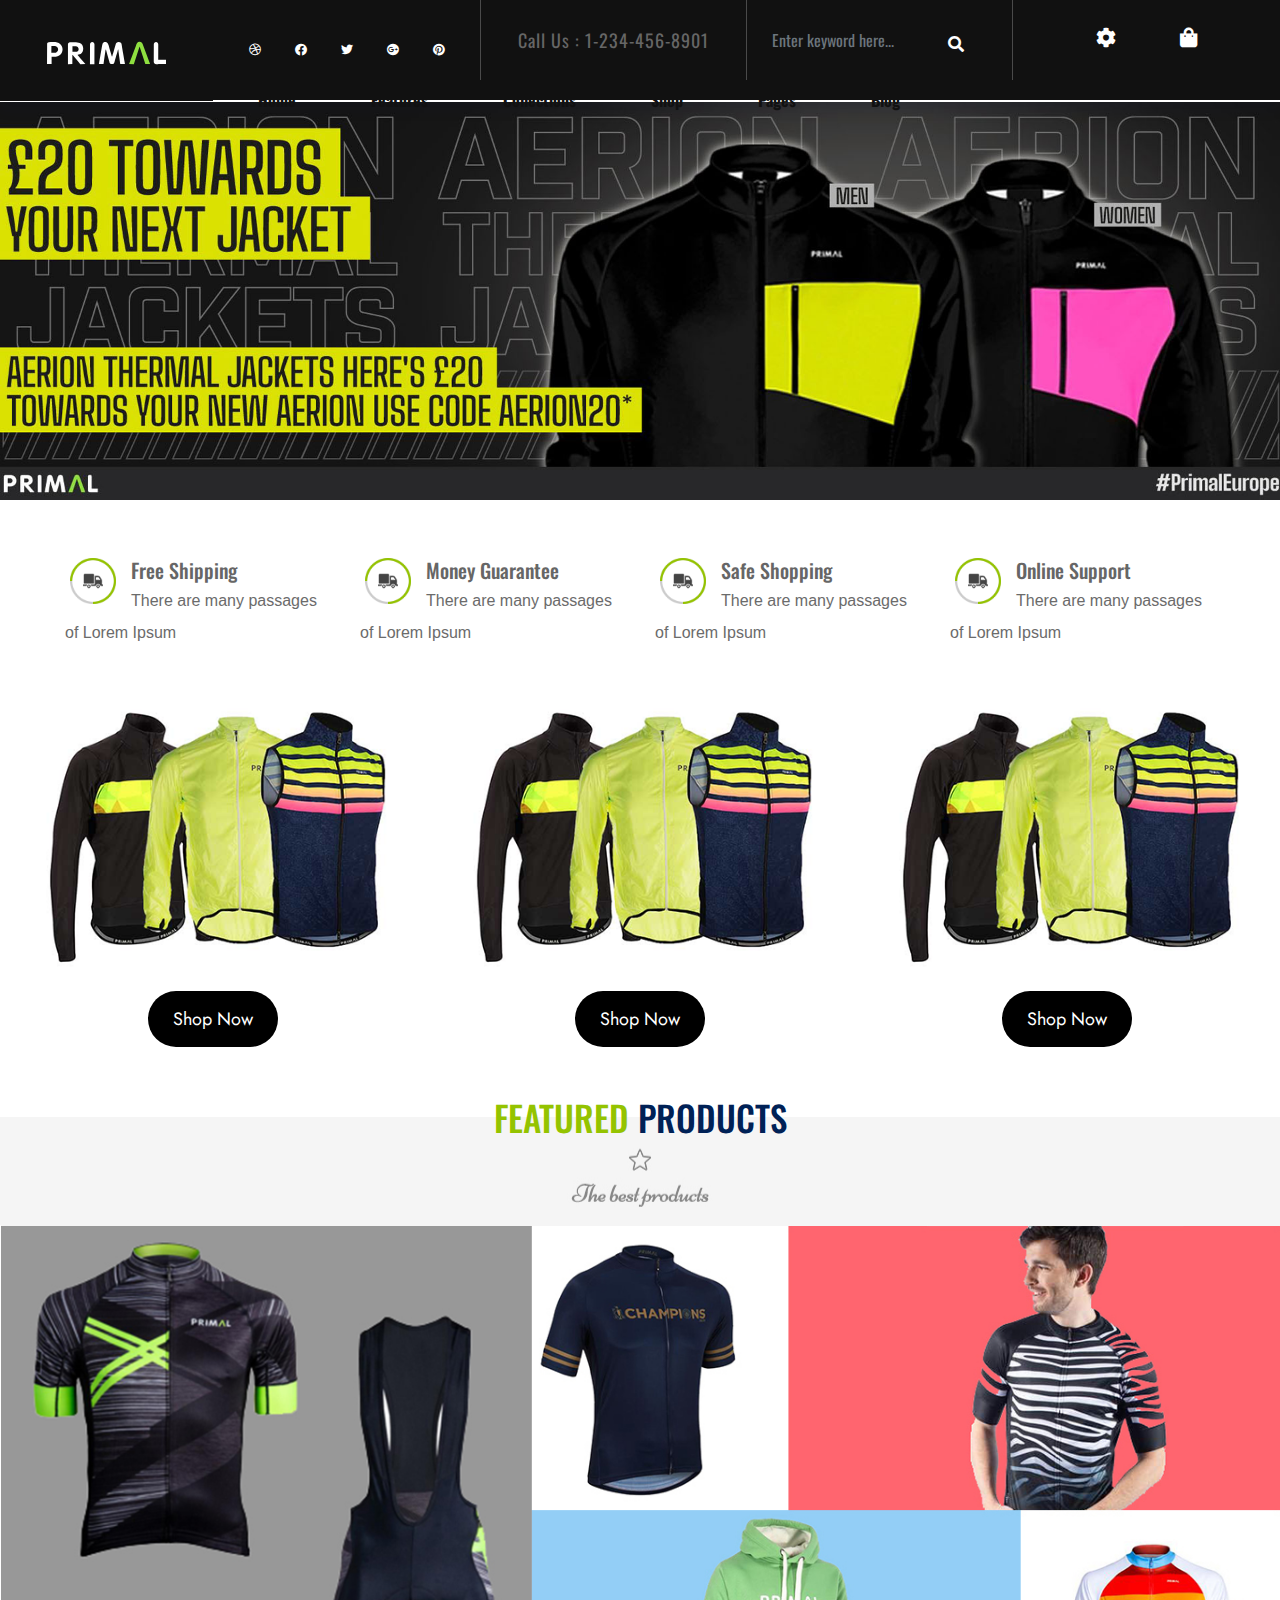
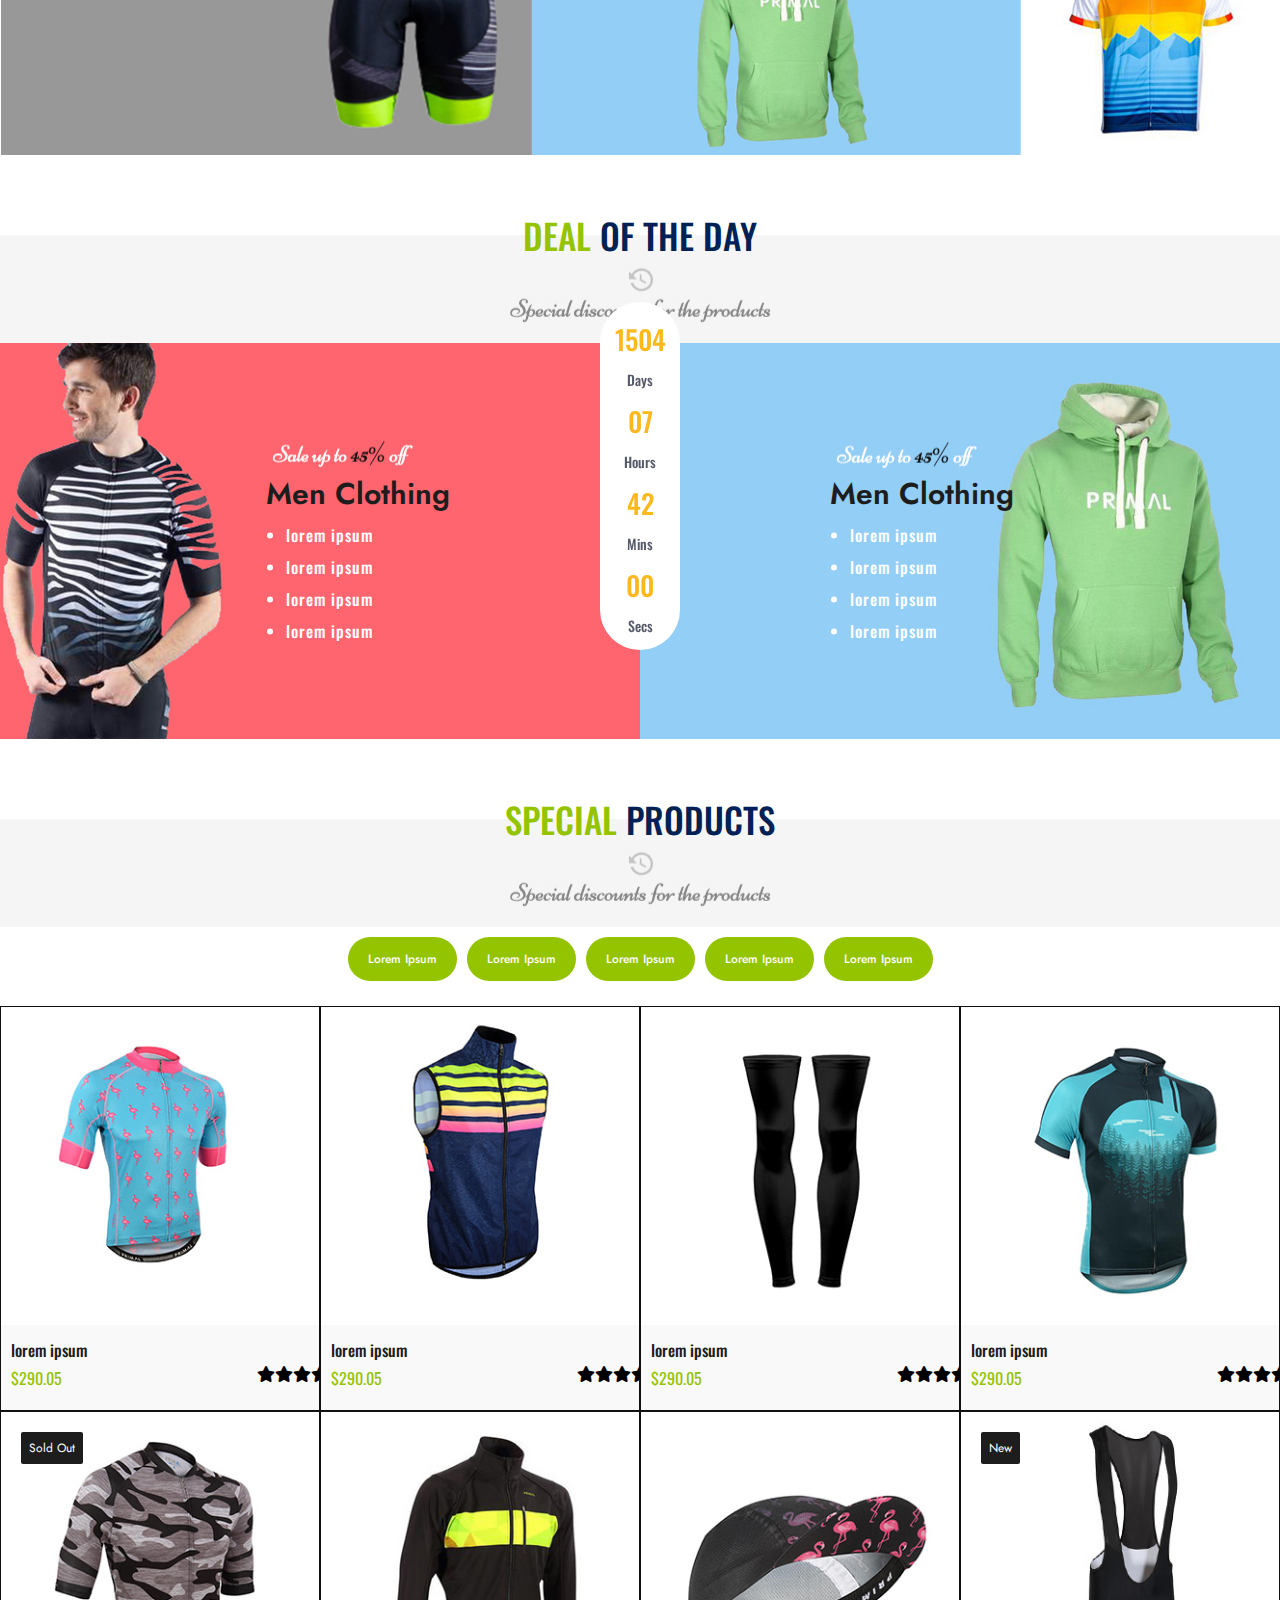
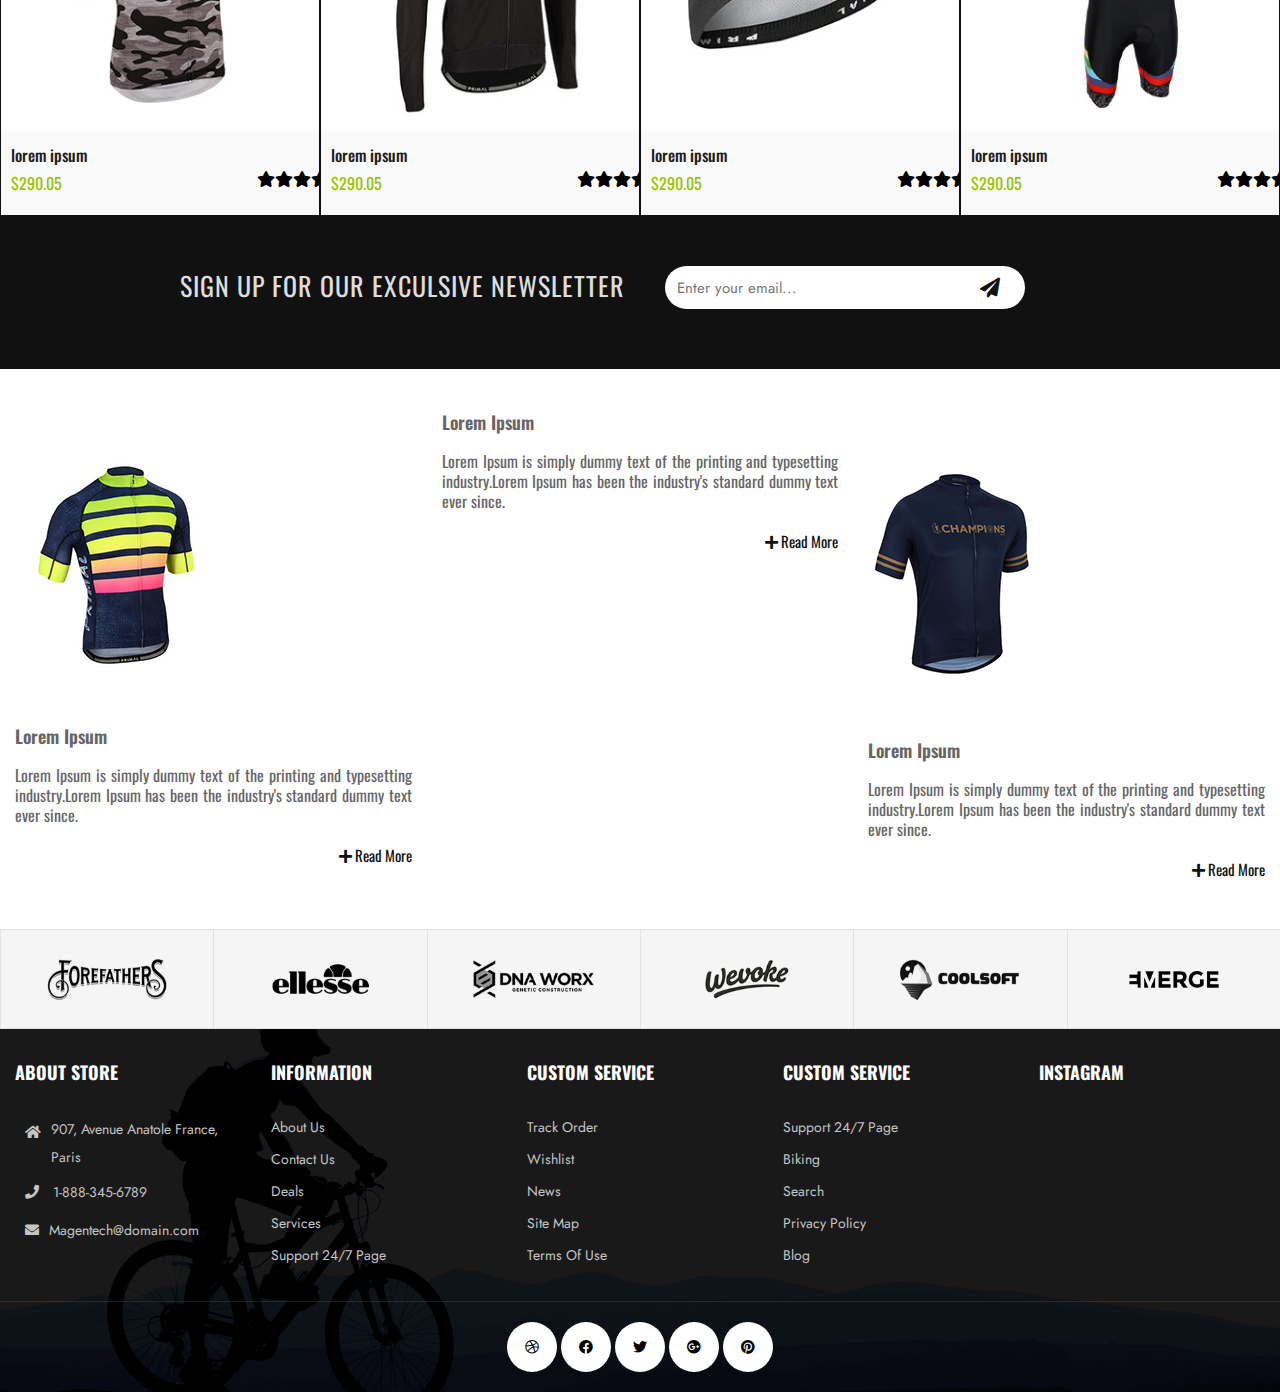
==== commit 80eccb04: "tab add" ====
--- a/primal-v3/index.html
+++ b/primal-v3/index.html
@@ -320,6 +320,12 @@
       <li class="nav-item" role="presentation">
        <button class="nav-link" id="pills-contact-tab" data-bs-toggle="pill" data-bs-target="#pills-contact" type="button" role="tab" aria-controls="pills-contact" aria-selected="false">lorem ipsum</button>
       </li>
+			 <li class="nav-item" role="presentation">
+       <button class="nav-link" id="pills-contact-tab" data-bs-toggle="pill" data-bs-target="#pills-contact" type="button" role="tab" aria-controls="pills-contact" aria-selected="false">lorem ipsum</button>
+      </li>
+			 <li class="nav-item" role="presentation">
+       <button class="nav-link" id="pills-contact-tab" data-bs-toggle="pill" data-bs-target="#pills-contact" type="button" role="tab" aria-controls="pills-contact" aria-selected="false">lorem ipsum</button>
+      </li>
      </ul>
     </div>
    </div>
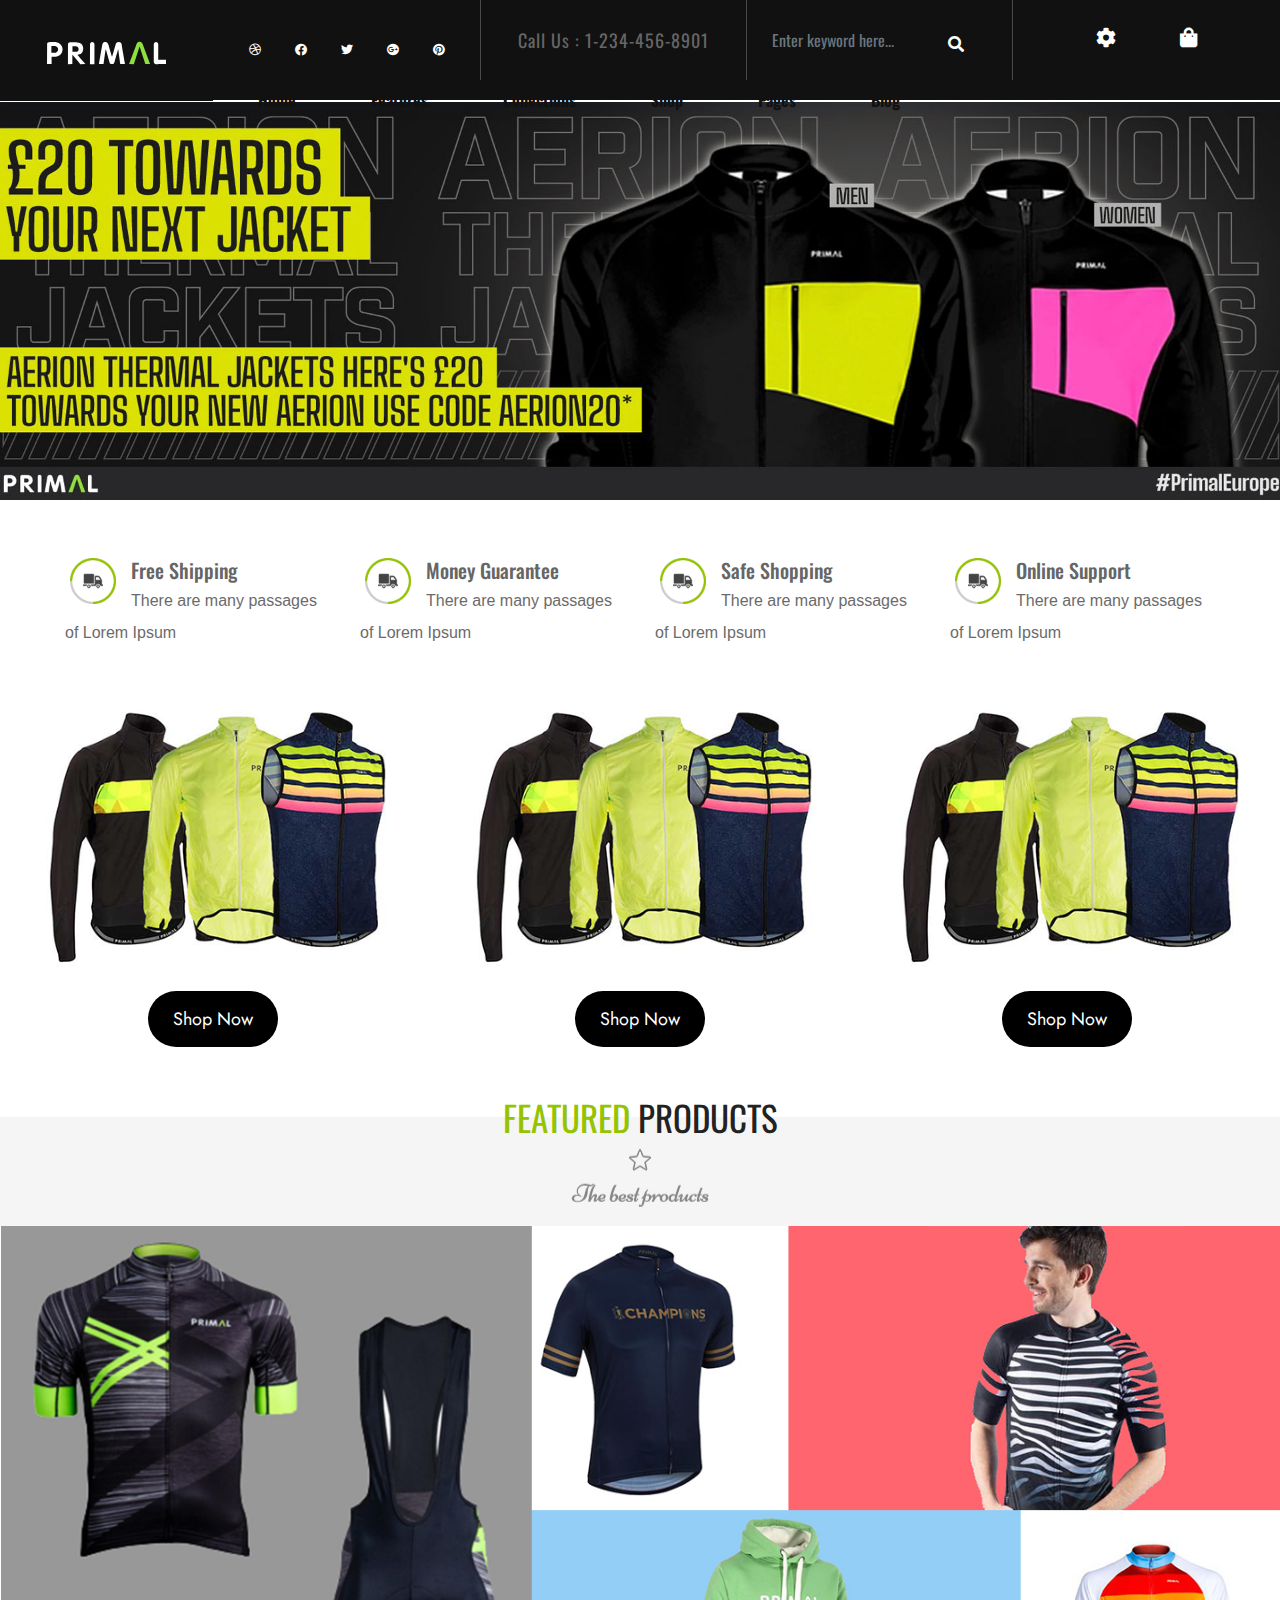
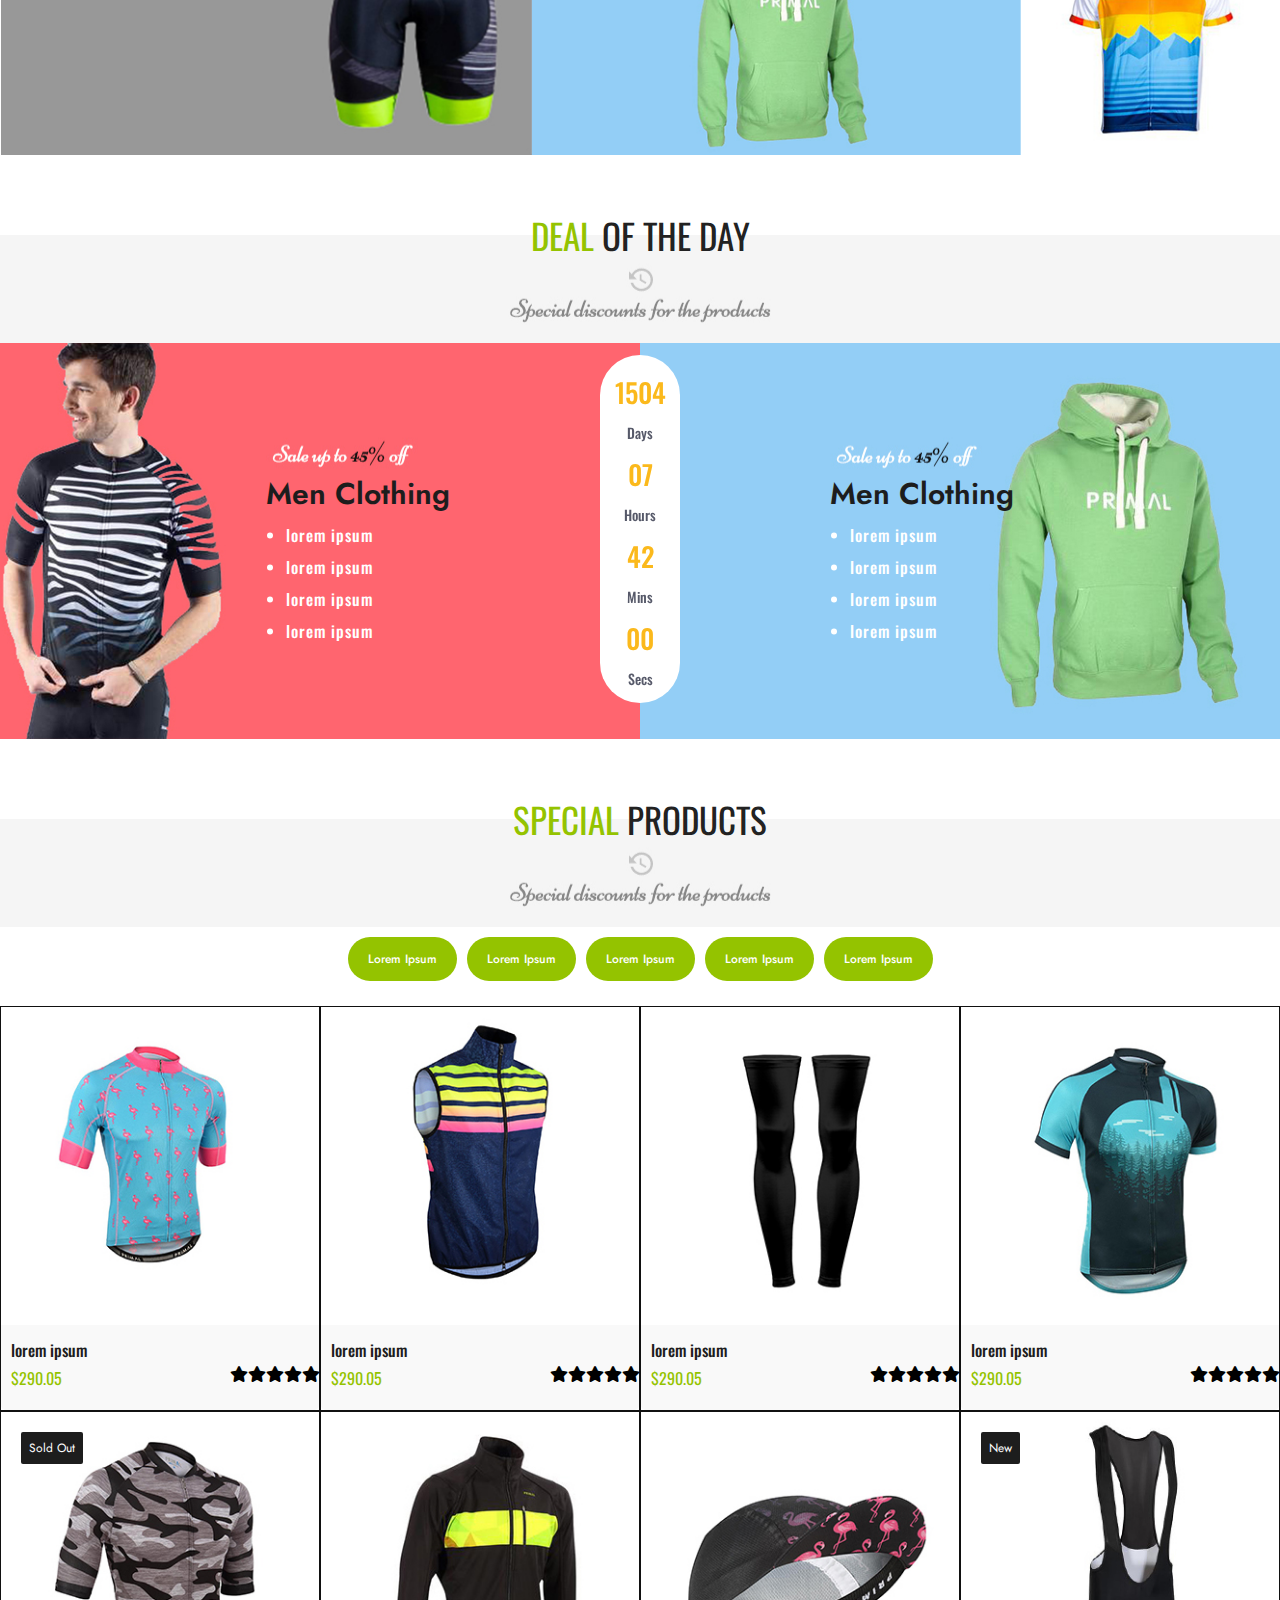
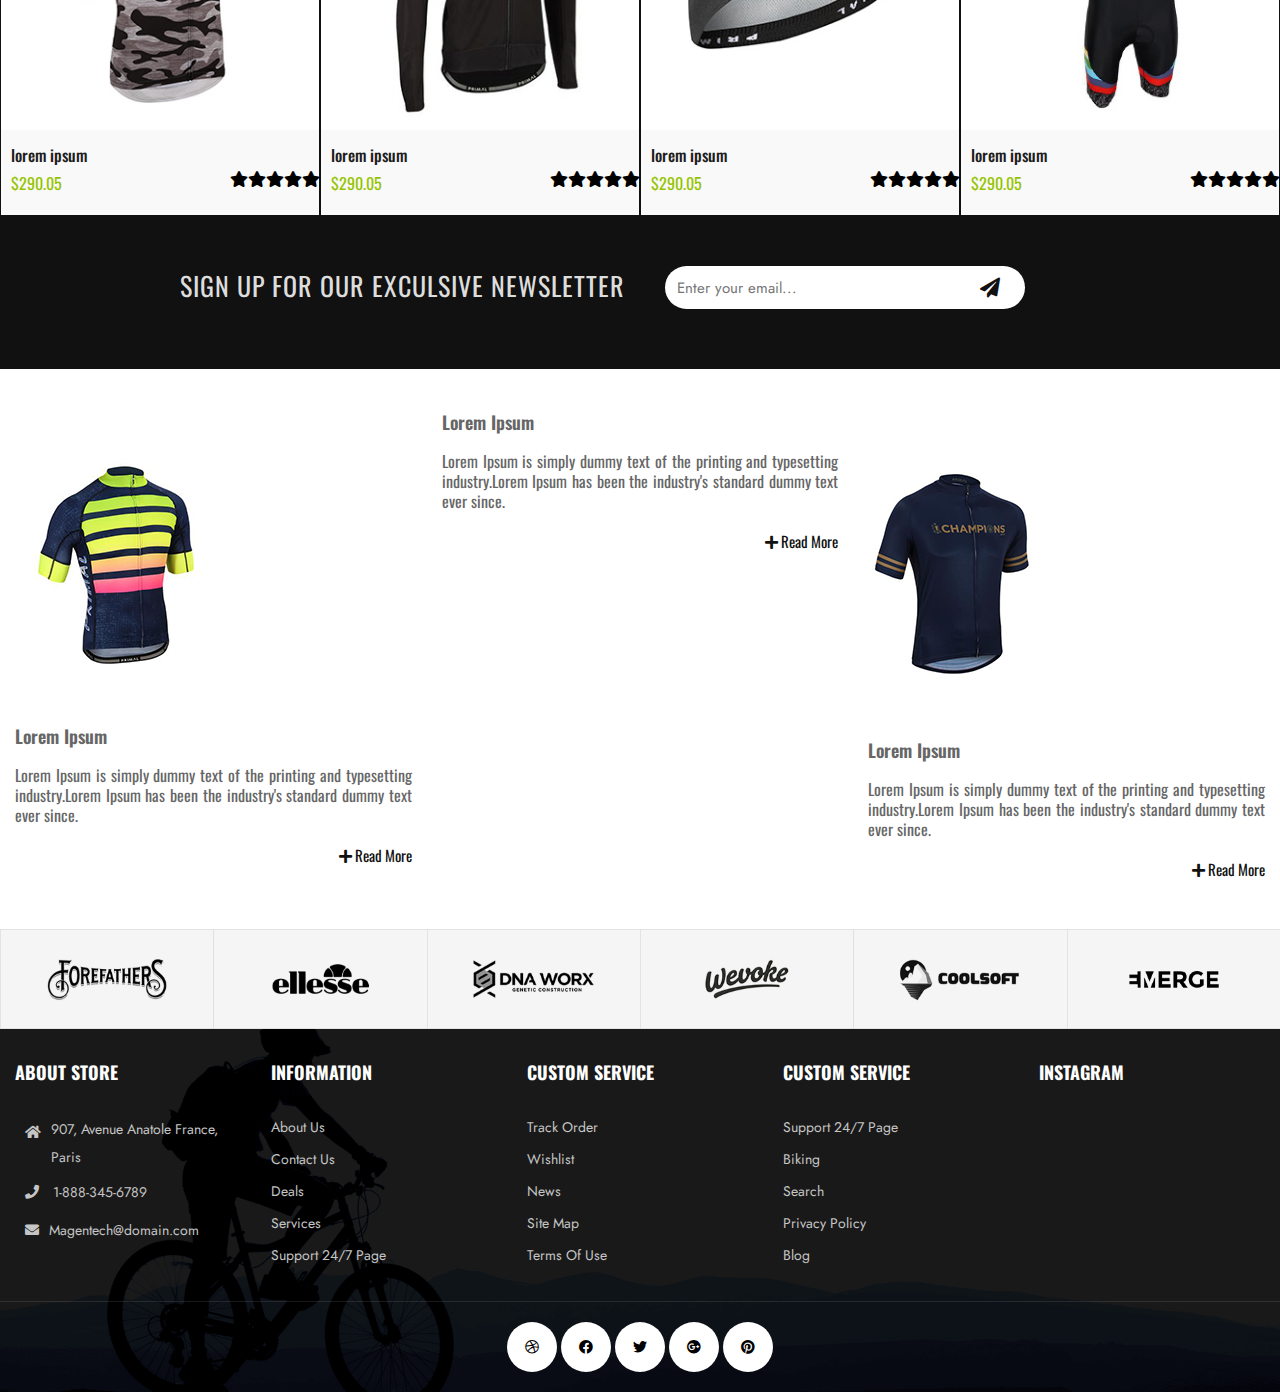
==== commit 8f65d58e: "grid change" ====
--- a/primal-v3/index.html
+++ b/primal-v3/index.html
@@ -294,9 +294,6 @@
  </div>
 </div>
 <div class="product-area mt-19"> 
- <!--<div class="section-header">
-     <h2><span>Special</span> Products</h2>
-    </div>-->
  <div class="home_heading">
   <div class="home_title">
    <div class="title">
@@ -341,11 +338,11 @@
          </div>
          <div class="product-body">
           <div class="row">
-           <div class="col-lg-9">
-            <h3 class="product-title"><a href="#">lorem ipsum</a></h3>
-            <div class="product-price"> <ins class="new-price">$290.05</ins> </div>
-           </div>
-           <div class="col-lg-3">
+           <div class="col-lg-8">
+            <h3 class="product-title"><a href="#">lorem ipsum</a></h3>
+            <div class="product-price"> <ins class="new-price">$290.05</ins> </div>
+           </div>
+           <div class="col-lg-4">
             <div class="star_list">
              <ul class="d-flex product_rating">
               <li><i class="fa fa-star"></i></li>
@@ -367,11 +364,11 @@
          </div>
          <div class="product-body">
           <div class="row">
-           <div class="col-lg-9">
-            <h3 class="product-title"><a href="#">lorem ipsum</a></h3>
-            <div class="product-price"> <ins class="new-price">$290.05</ins> </div>
-           </div>
-           <div class="col-lg-3">
+           <div class="col-lg-8">
+            <h3 class="product-title"><a href="#">lorem ipsum</a></h3>
+            <div class="product-price"> <ins class="new-price">$290.05</ins> </div>
+           </div>
+           <div class="col-lg-4">
             <div class="star_list">
              <ul class="d-flex product_rating">
               <li><i class="fa fa-star"></i></li>
@@ -393,11 +390,11 @@
          </div>
          <div class="product-body">
           <div class="row">
-           <div class="col-lg-9">
-            <h3 class="product-title"><a href="#">lorem ipsum</a></h3>
-            <div class="product-price"> <ins class="new-price">$290.05</ins> </div>
-           </div>
-           <div class="col-lg-3">
+           <div class="col-lg-8">
+            <h3 class="product-title"><a href="#">lorem ipsum</a></h3>
+            <div class="product-price"> <ins class="new-price">$290.05</ins> </div>
+           </div>
+           <div class="col-lg-4">
             <div class="star_list">
              <ul class="d-flex product_rating">
               <li><i class="fa fa-star"></i></li>
@@ -420,11 +417,11 @@
          </div>
          <div class="product-body">
           <div class="row">
-           <div class="col-lg-9">
-            <h3 class="product-title"><a href="#">lorem ipsum</a></h3>
-            <div class="product-price"> <ins class="new-price">$290.05</ins> </div>
-           </div>
-           <div class="col-lg-3">
+           <div class="col-lg-8">
+            <h3 class="product-title"><a href="#">lorem ipsum</a></h3>
+            <div class="product-price"> <ins class="new-price">$290.05</ins> </div>
+           </div>
+           <div class="col-lg-4">
             <div class="star_list">
              <ul class="d-flex product_rating">
               <li><i class="fa fa-star"></i></li>
@@ -447,11 +444,11 @@
          </div>
          <div class="product-body">
           <div class="row">
-           <div class="col-lg-9">
-            <h3 class="product-title"><a href="#">lorem ipsum</a></h3>
-            <div class="product-price"> <ins class="new-price">$290.05</ins> </div>
-           </div>
-           <div class="col-lg-3">
+           <div class="col-lg-8">
+            <h3 class="product-title"><a href="#">lorem ipsum</a></h3>
+            <div class="product-price"> <ins class="new-price">$290.05</ins> </div>
+           </div>
+           <div class="col-lg-4">
             <div class="star_list">
              <ul class="d-flex product_rating">
               <li><i class="fa fa-star"></i></li>
@@ -474,11 +471,11 @@
          </div>
          <div class="product-body">
           <div class="row">
-           <div class="col-lg-9">
-            <h3 class="product-title"><a href="#">lorem ipsum</a></h3>
-            <div class="product-price"> <ins class="new-price">$290.05</ins> </div>
-           </div>
-           <div class="col-lg-3">
+           <div class="col-lg-8">
+            <h3 class="product-title"><a href="#">lorem ipsum</a></h3>
+            <div class="product-price"> <ins class="new-price">$290.05</ins> </div>
+           </div>
+           <div class="col-lg-4">
             <div class="star_list">
              <ul class="d-flex product_rating">
               <li><i class="fa fa-star"></i></li>
@@ -501,11 +498,11 @@
          </div>
          <div class="product-body">
           <div class="row">
-           <div class="col-lg-9">
-            <h3 class="product-title"><a href="#">lorem ipsum</a></h3>
-            <div class="product-price"> <ins class="new-price">$290.05</ins> </div>
-           </div>
-           <div class="col-lg-3">
+           <div class="col-lg-8">
+            <h3 class="product-title"><a href="#">lorem ipsum</a></h3>
+            <div class="product-price"> <ins class="new-price">$290.05</ins> </div>
+           </div>
+           <div class="col-lg-4">
             <div class="star_list">
              <ul class="d-flex product_rating">
               <li><i class="fa fa-star"></i></li>
@@ -528,11 +525,11 @@
          </div>
          <div class="product-body">
           <div class="row">
-           <div class="col-lg-9">
-            <h3 class="product-title"><a href="#">lorem ipsum</a></h3>
-            <div class="product-price"> <ins class="new-price">$290.05</ins> </div>
-           </div>
-           <div class="col-lg-3">
+           <div class="col-lg-8">
+            <h3 class="product-title"><a href="#">lorem ipsum</a></h3>
+            <div class="product-price"> <ins class="new-price">$290.05</ins> </div>
+           </div>
+           <div class="col-lg-4">
             <div class="star_list">
              <ul class="d-flex product_rating">
               <li><i class="fa fa-star"></i></li>
@@ -559,11 +556,11 @@
          </div>
          <div class="product-body">
           <div class="row">
-           <div class="col-lg-9">
-            <h3 class="product-title"><a href="#">lorem ipsum</a></h3>
-            <div class="product-price"> <ins class="new-price">$290.05</ins> </div>
-           </div>
-           <div class="col-lg-3">
+           <div class="col-lg-8">
+            <h3 class="product-title"><a href="#">lorem ipsum</a></h3>
+            <div class="product-price"> <ins class="new-price">$290.05</ins> </div>
+           </div>
+           <div class="col-lg-4">
             <div class="star_list">
              <ul class="d-flex product_rating">
               <li><i class="fa fa-star"></i></li>
@@ -585,11 +582,11 @@
          </div>
          <div class="product-body">
           <div class="row">
-           <div class="col-lg-9">
-            <h3 class="product-title"><a href="#">lorem ipsum</a></h3>
-            <div class="product-price"> <ins class="new-price">$290.05</ins> </div>
-           </div>
-           <div class="col-lg-3">
+           <div class="col-lg-8">
+            <h3 class="product-title"><a href="#">lorem ipsum</a></h3>
+            <div class="product-price"> <ins class="new-price">$290.05</ins> </div>
+           </div>
+           <div class="col-lg-4">
             <div class="star_list">
              <ul class="d-flex product_rating">
               <li><i class="fa fa-star"></i></li>
@@ -611,11 +608,11 @@
          </div>
          <div class="product-body">
           <div class="row">
-           <div class="col-lg-9">
-            <h3 class="product-title"><a href="#">lorem ipsum</a></h3>
-            <div class="product-price"> <ins class="new-price">$290.05</ins> </div>
-           </div>
-           <div class="col-lg-3">
+           <div class="col-lg-8">
+            <h3 class="product-title"><a href="#">lorem ipsum</a></h3>
+            <div class="product-price"> <ins class="new-price">$290.05</ins> </div>
+           </div>
+           <div class="col-lg-4">
             <div class="star_list">
              <ul class="d-flex product_rating">
               <li><i class="fa fa-star"></i></li>
@@ -638,11 +635,11 @@
          </div>
          <div class="product-body">
           <div class="row">
-           <div class="col-lg-9">
-            <h3 class="product-title"><a href="#">lorem ipsum</a></h3>
-            <div class="product-price"> <ins class="new-price">$290.05</ins> </div>
-           </div>
-           <div class="col-lg-3">
+           <div class="col-lg-8">
+            <h3 class="product-title"><a href="#">lorem ipsum</a></h3>
+            <div class="product-price"> <ins class="new-price">$290.05</ins> </div>
+           </div>
+           <div class="col-lg-4">
             <div class="star_list">
              <ul class="d-flex product_rating">
               <li><i class="fa fa-star"></i></li>
@@ -665,11 +662,11 @@
          </div>
          <div class="product-body">
           <div class="row">
-           <div class="col-lg-9">
-            <h3 class="product-title"><a href="#">lorem ipsum</a></h3>
-            <div class="product-price"> <ins class="new-price">$290.05</ins> </div>
-           </div>
-           <div class="col-lg-3">
+           <div class="col-lg-8">
+            <h3 class="product-title"><a href="#">lorem ipsum</a></h3>
+            <div class="product-price"> <ins class="new-price">$290.05</ins> </div>
+           </div>
+           <div class="col-lg-4">
             <div class="star_list">
              <ul class="d-flex product_rating">
               <li><i class="fa fa-star"></i></li>
@@ -692,11 +689,11 @@
          </div>
          <div class="product-body">
           <div class="row">
-           <div class="col-lg-9">
-            <h3 class="product-title"><a href="#">lorem ipsum</a></h3>
-            <div class="product-price"> <ins class="new-price">$290.05</ins> </div>
-           </div>
-           <div class="col-lg-3">
+           <div class="col-lg-8">
+            <h3 class="product-title"><a href="#">lorem ipsum</a></h3>
+            <div class="product-price"> <ins class="new-price">$290.05</ins> </div>
+           </div>
+           <div class="col-lg-4">
             <div class="star_list">
              <ul class="d-flex product_rating">
               <li><i class="fa fa-star"></i></li>
@@ -719,11 +716,11 @@
          </div>
          <div class="product-body">
           <div class="row">
-           <div class="col-lg-9">
-            <h3 class="product-title"><a href="#">lorem ipsum</a></h3>
-            <div class="product-price"> <ins class="new-price">$290.05</ins> </div>
-           </div>
-           <div class="col-lg-3">
+           <div class="col-lg-8">
+            <h3 class="product-title"><a href="#">lorem ipsum</a></h3>
+            <div class="product-price"> <ins class="new-price">$290.05</ins> </div>
+           </div>
+           <div class="col-lg-4">
             <div class="star_list">
              <ul class="d-flex product_rating">
               <li><i class="fa fa-star"></i></li>
@@ -746,11 +743,11 @@
          </div>
          <div class="product-body">
           <div class="row">
-           <div class="col-lg-9">
-            <h3 class="product-title"><a href="#">lorem ipsum</a></h3>
-            <div class="product-price"> <ins class="new-price">$290.05</ins> </div>
-           </div>
-           <div class="col-lg-3">
+           <div class="col-lg-8">
+            <h3 class="product-title"><a href="#">lorem ipsum</a></h3>
+            <div class="product-price"> <ins class="new-price">$290.05</ins> </div>
+           </div>
+           <div class="col-lg-4">
             <div class="star_list">
              <ul class="d-flex product_rating">
               <li><i class="fa fa-star"></i></li>
@@ -777,11 +774,11 @@
          </div>
          <div class="product-body">
           <div class="row">
-           <div class="col-lg-9">
-            <h3 class="product-title"><a href="#">lorem ipsum</a></h3>
-            <div class="product-price"> <ins class="new-price">$290.05</ins> </div>
-           </div>
-           <div class="col-lg-3">
+           <div class="col-lg-8">
+            <h3 class="product-title"><a href="#">lorem ipsum</a></h3>
+            <div class="product-price"> <ins class="new-price">$290.05</ins> </div>
+           </div>
+           <div class="col-lg-4">
             <div class="star_list">
              <ul class="d-flex product_rating">
               <li><i class="fa fa-star"></i></li>
@@ -803,11 +800,11 @@
          </div>
          <div class="product-body">
           <div class="row">
-           <div class="col-lg-9">
-            <h3 class="product-title"><a href="#">lorem ipsum</a></h3>
-            <div class="product-price"> <ins class="new-price">$290.05</ins> </div>
-           </div>
-           <div class="col-lg-3">
+           <div class="col-lg-8">
+            <h3 class="product-title"><a href="#">lorem ipsum</a></h3>
+            <div class="product-price"> <ins class="new-price">$290.05</ins> </div>
+           </div>
+           <div class="col-lg-4">
             <div class="star_list">
              <ul class="d-flex product_rating">
               <li><i class="fa fa-star"></i></li>
@@ -829,11 +826,11 @@
          </div>
          <div class="product-body">
           <div class="row">
-           <div class="col-lg-9">
-            <h3 class="product-title"><a href="#">lorem ipsum</a></h3>
-            <div class="product-price"> <ins class="new-price">$290.05</ins> </div>
-           </div>
-           <div class="col-lg-3">
+           <div class="col-lg-8">
+            <h3 class="product-title"><a href="#">lorem ipsum</a></h3>
+            <div class="product-price"> <ins class="new-price">$290.05</ins> </div>
+           </div>
+           <div class="col-lg-4">
             <div class="star_list">
              <ul class="d-flex product_rating">
               <li><i class="fa fa-star"></i></li>
@@ -856,11 +853,11 @@
          </div>
          <div class="product-body">
           <div class="row">
-           <div class="col-lg-9">
-            <h3 class="product-title"><a href="#">lorem ipsum</a></h3>
-            <div class="product-price"> <ins class="new-price">$290.05</ins> </div>
-           </div>
-           <div class="col-lg-3">
+           <div class="col-lg-8">
+            <h3 class="product-title"><a href="#">lorem ipsum</a></h3>
+            <div class="product-price"> <ins class="new-price">$290.05</ins> </div>
+           </div>
+           <div class="col-lg-4">
             <div class="star_list">
              <ul class="d-flex product_rating">
               <li><i class="fa fa-star"></i></li>
@@ -883,11 +880,11 @@
          </div>
          <div class="product-body">
           <div class="row">
-           <div class="col-lg-9">
-            <h3 class="product-title"><a href="#">lorem ipsum</a></h3>
-            <div class="product-price"> <ins class="new-price">$290.05</ins> </div>
-           </div>
-           <div class="col-lg-3">
+           <div class="col-lg-8">
+            <h3 class="product-title"><a href="#">lorem ipsum</a></h3>
+            <div class="product-price"> <ins class="new-price">$290.05</ins> </div>
+           </div>
+           <div class="col-lg-4">
             <div class="star_list">
              <ul class="d-flex product_rating">
               <li><i class="fa fa-star"></i></li>
@@ -910,11 +907,11 @@
          </div>
          <div class="product-body">
           <div class="row">
-           <div class="col-lg-9">
-            <h3 class="product-title"><a href="#">lorem ipsum</a></h3>
-            <div class="product-price"> <ins class="new-price">$290.05</ins> </div>
-           </div>
-           <div class="col-lg-3">
+           <div class="col-lg-8">
+            <h3 class="product-title"><a href="#">lorem ipsum</a></h3>
+            <div class="product-price"> <ins class="new-price">$290.05</ins> </div>
+           </div>
+           <div class="col-lg-4">
             <div class="star_list">
              <ul class="d-flex product_rating">
               <li><i class="fa fa-star"></i></li>
@@ -937,11 +934,11 @@
          </div>
          <div class="product-body">
           <div class="row">
-           <div class="col-lg-9">
-            <h3 class="product-title"><a href="#">lorem ipsum</a></h3>
-            <div class="product-price"> <ins class="new-price">$290.05</ins> </div>
-           </div>
-           <div class="col-lg-3">
+           <div class="col-lg-8">
+            <h3 class="product-title"><a href="#">lorem ipsum</a></h3>
+            <div class="product-price"> <ins class="new-price">$290.05</ins> </div>
+           </div>
+           <div class="col-lg-4">
             <div class="star_list">
              <ul class="d-flex product_rating">
               <li><i class="fa fa-star"></i></li>
@@ -964,11 +961,11 @@
          </div>
          <div class="product-body">
           <div class="row">
-           <div class="col-lg-9">
-            <h3 class="product-title"><a href="#">lorem ipsum</a></h3>
-            <div class="product-price"> <ins class="new-price">$290.05</ins> </div>
-           </div>
-           <div class="col-lg-3">
+           <div class="col-lg-8">
+            <h3 class="product-title"><a href="#">lorem ipsum</a></h3>
+            <div class="product-price"> <ins class="new-price">$290.05</ins> </div>
+           </div>
+           <div class="col-lg-4">
             <div class="star_list">
              <ul class="d-flex product_rating">
               <li><i class="fa fa-star"></i></li>
@@ -1184,15 +1181,15 @@
 <!--  JS circle-progress.min--> 
 <script src="js/circle-progress.min.js"></script> 
 <!--  JS imagesloaded.pkgd.min--> 
-<script src="js/imagesloaded.pkgd.min.js"></script> 
+<!--<script src="js/imagesloaded.pkgd.min.js"></script>--> 
 <!--  JS isotope.pkgd.min--> 
 <script src="js/isotope.pkgd.min.js"></script> 
 <!--  JS jquery.countTo--> 
-<script src="js/jquery.countTo.js"></script> 
+<!--<script src="js/jquery.countTo.js"></script>--> 
 <!--  JS jquery.magnific-popup.min--> 
-<script src="js/jquery.magnific-popup.min.js"></script> 
+<!--<script src="js/jquery.magnific-popup.min.js"></script> -->
 <!--  JS tox-progress--> 
-<script src="js/tox-progress.js"></script> 
+<!--<script src="js/tox-progress.js"></script> -->
 <!-- WOW JS FILES --> 
 <script src="js/wow.min.js"></script> 
 <!-- REVOLUTION JS FILES --> 
--- a/primal-v3/css/style.css
+++ b/primal-v3/css/style.css
@@ -68,7 +68,7 @@
 h5,
 h6 {
 	font-family: var(--title-fonts);
-	color: var(--dark-color);
+	/*color: var(--dark-color);*/
 	line-height: 1.5;
 	font-style: normal;
 	font-weight: 600;
@@ -5856,7 +5856,7 @@
     overflow: hidden;
     text-align: center;
     background-color: #fff;
-    top: 55%;
+    top: 64%;
 	z-index: 4;
     left: 50%;
     padding: 10px 0;
@@ -5975,7 +5975,7 @@
 	font-size: 35px;
     line-height: 34px;
     text-transform: uppercase;
-    font-weight: 500;
+    font-weight: 400;
     display: inline-block;
     position: relative;
     padding: 0 20px;
@@ -6074,8 +6074,11 @@
 	
 }
 .cart_list li {
-	list-style: none;
-	display: inline;
+    list-style: none;
+    display: inline;
+  /*  border-left: 1px solid #4a4a4a;*/
+    /* line-height: 0; */
+    padding: 30px 0;
 }
 .cart_list li a {
 }
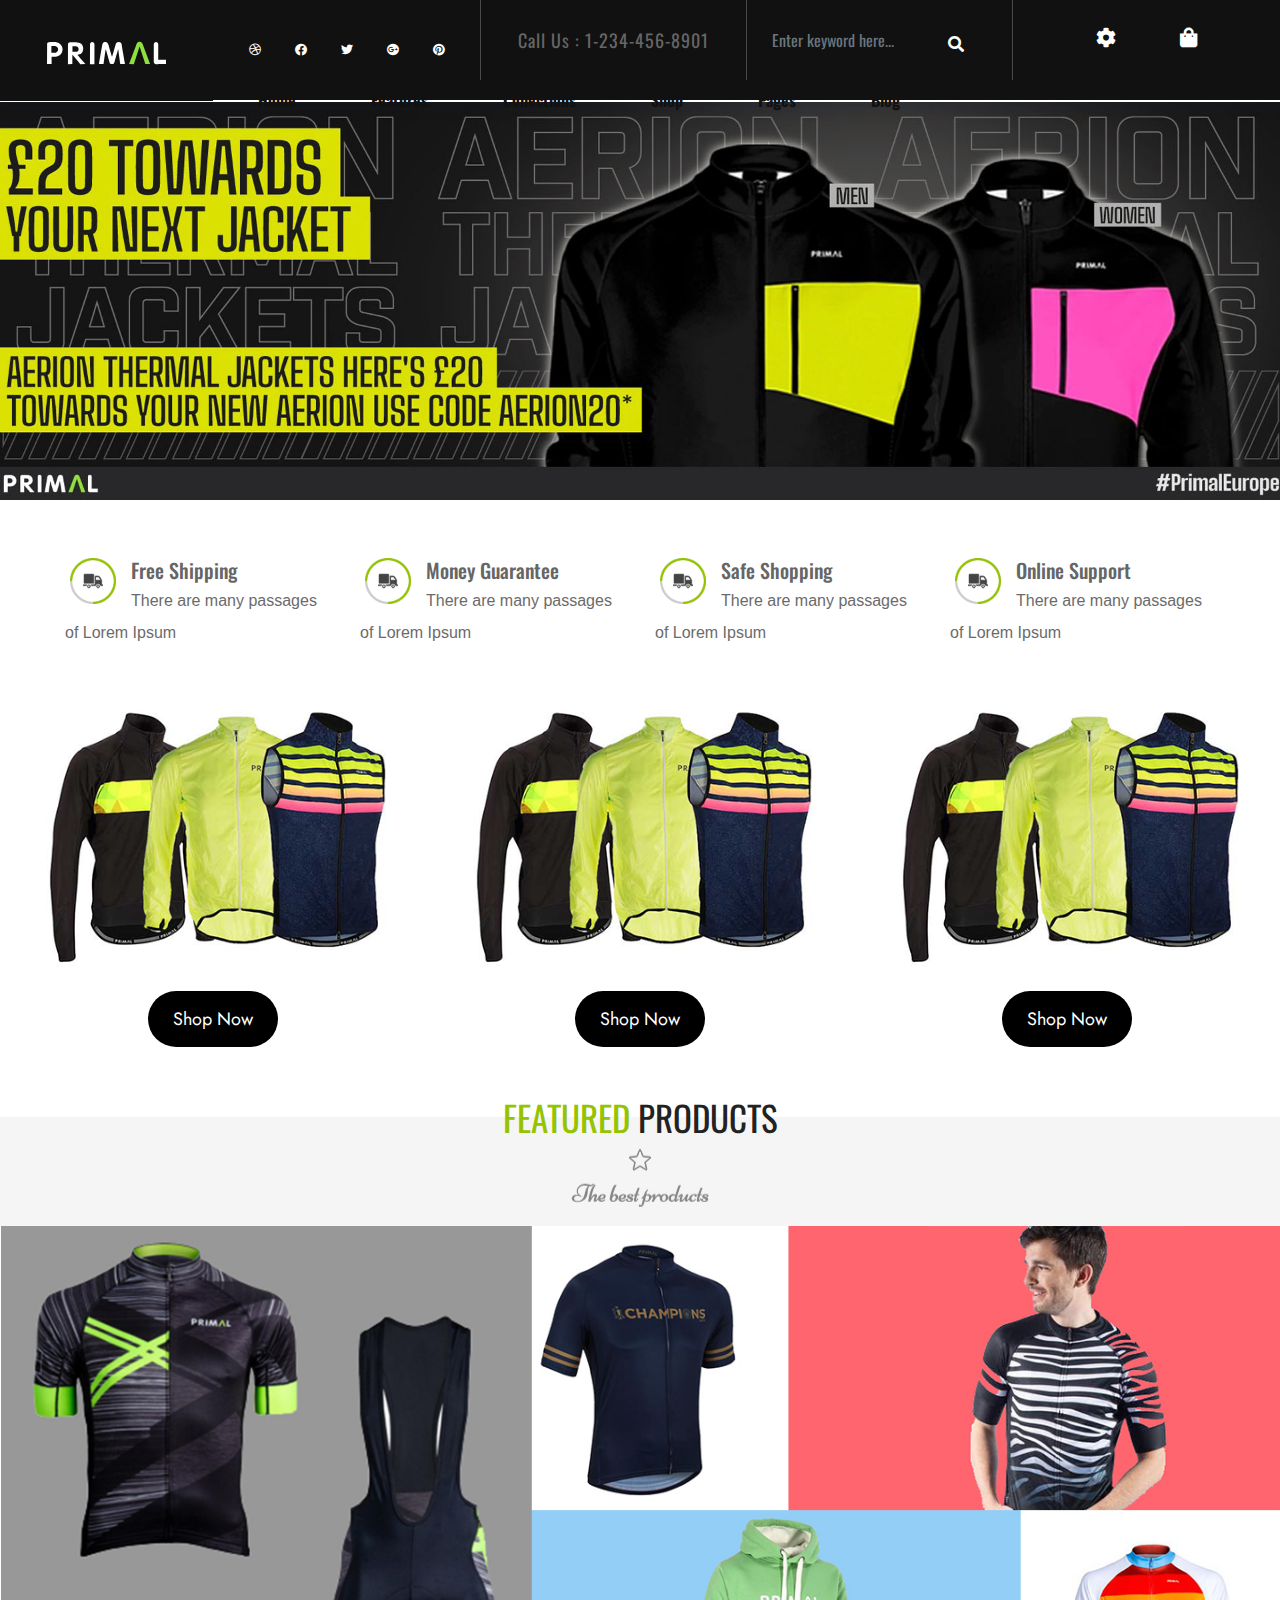
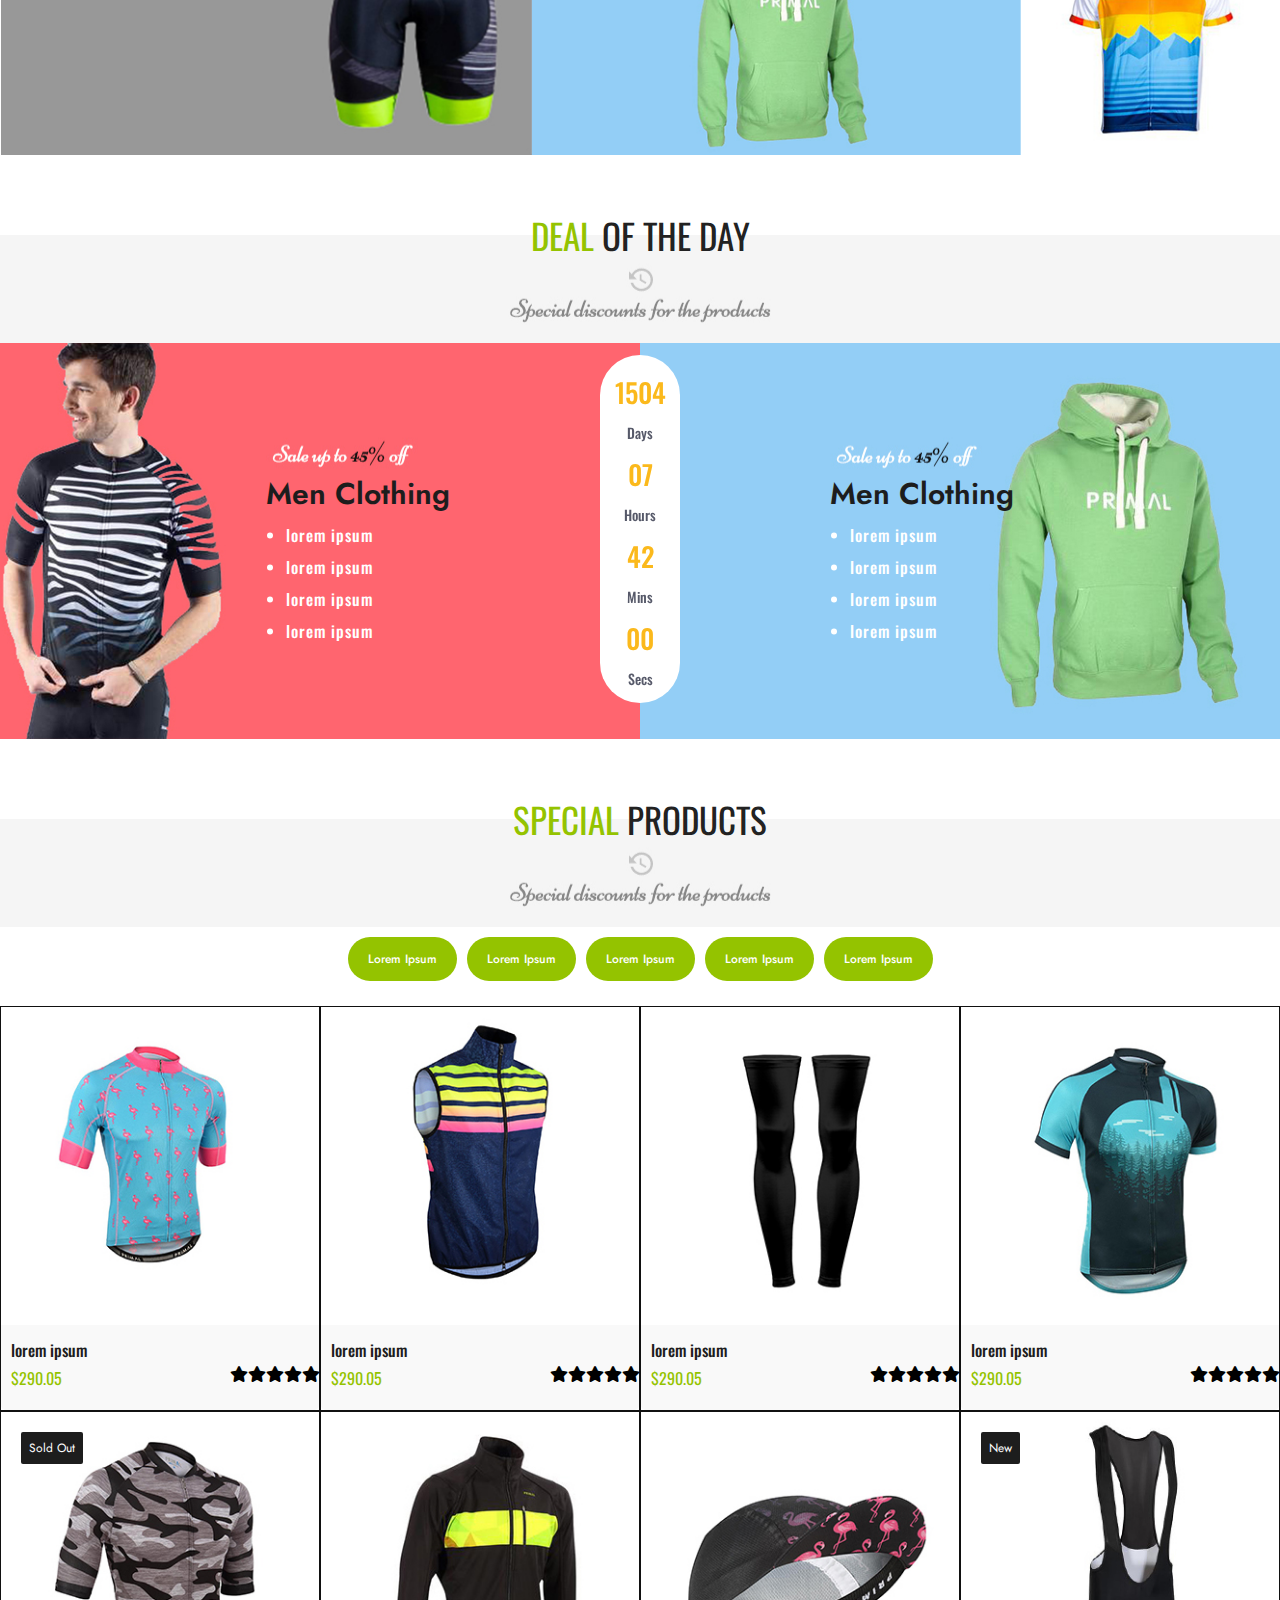
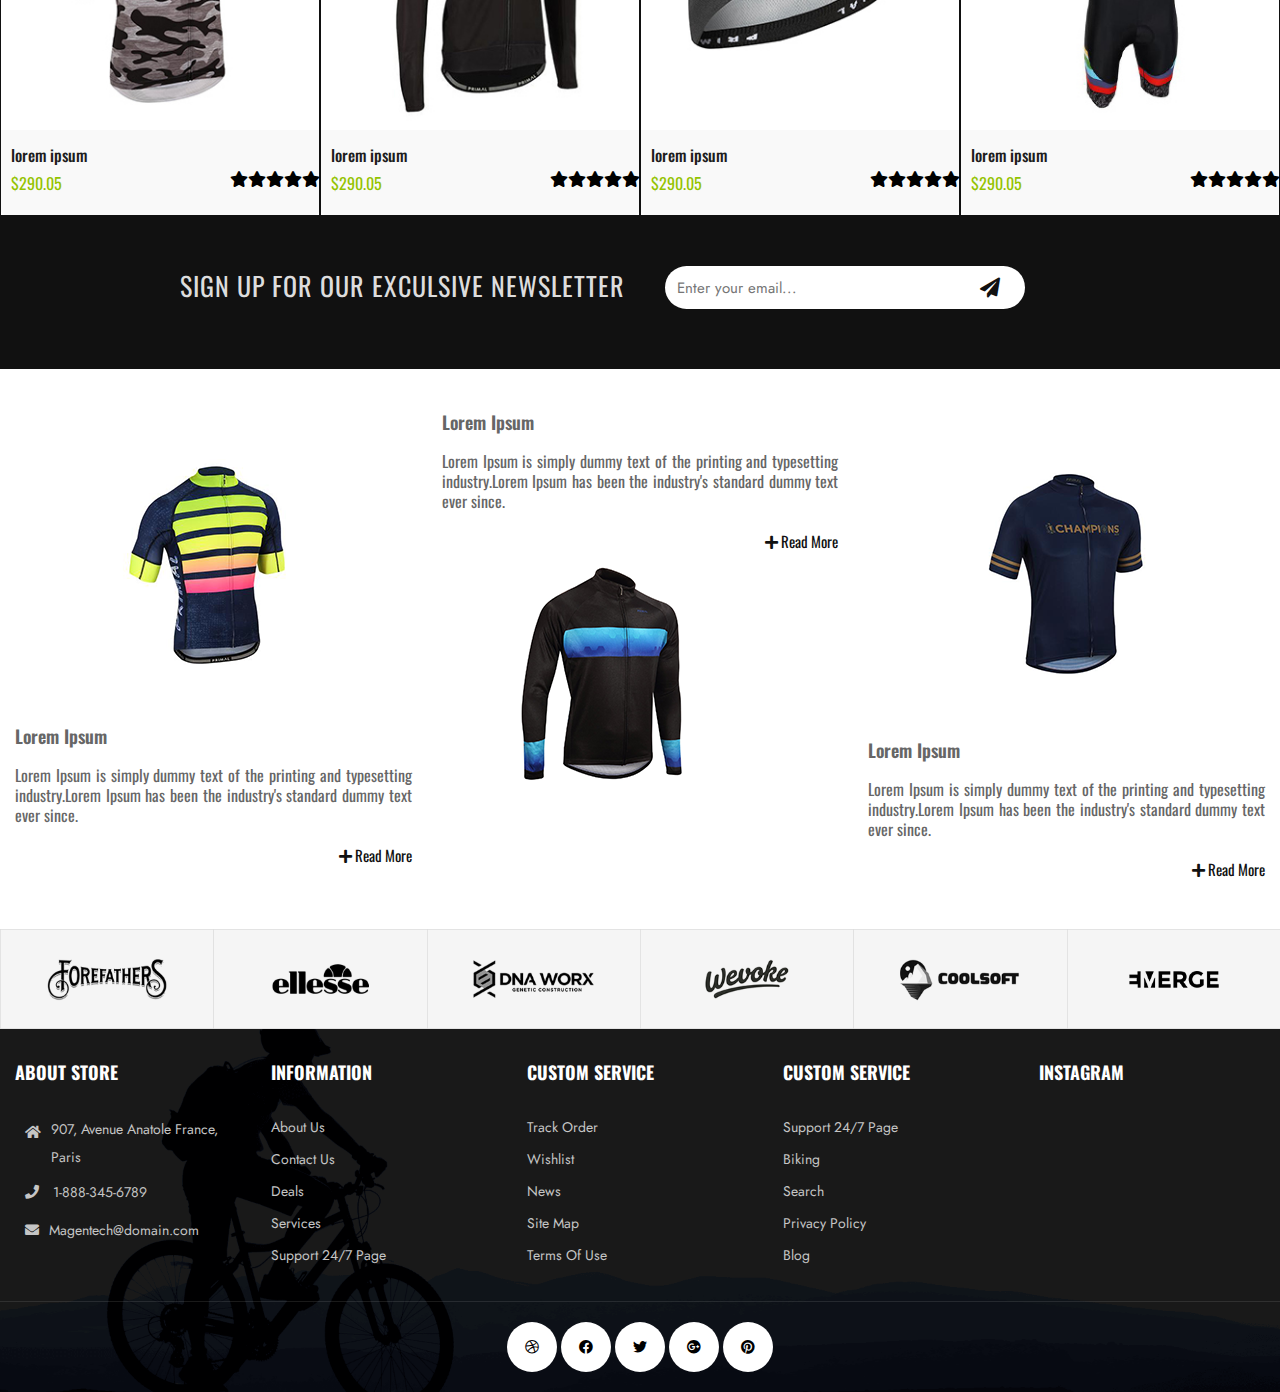
==== commit 6fa127bc: "image change" ====
--- a/primal-v3/index.html
+++ b/primal-v3/index.html
@@ -1012,7 +1012,7 @@
  <div class="container">
   <div class="row">
    <div class="col-xl-4 col-lg-4 col-md-4 col-sm-12">
-    <div class="posts"> <a href="#"><img src="images/2front_400x.png" alt=""></a>
+    <div class="posts"><div align="center"> <a href="#"><img src="images/2front_400x.png" alt=""></a></div>
      <div class="format">
       <div class="post">
        <h6>Lorem Ipsum</h6>
@@ -1028,11 +1028,11 @@
        <h6>Lorem Ipsum</h6>
        <p>Lorem Ipsum is simply dummy text of the printing and typesetting industry.Lorem Ipsum has been the industry's standard dummy text ever since.</p>
        <a href="#" class="read-more"><i class="fa fa-plus"></i> Read More</a> </div>
-      <a href="#"><img src="images/3front.png." alt=""></a> </div>
+      <div align="center"><a href="#"><img src="images/tt.png" alt=""></a></div> </div>
     </div>
    </div>
    <div class="col-xl-4 col-lg-4 col-md-4 col-sm-12">
-    <div class="posts"> <a href="#"><img src="images/1front.png" alt=""></a>
+    <div class="posts"> <div align="center"><a href="#"><img src="images/1front.png" alt=""></a></div>
      <div class="format">
       <div class="post">
        <h6>Lorem Ipsum</h6>
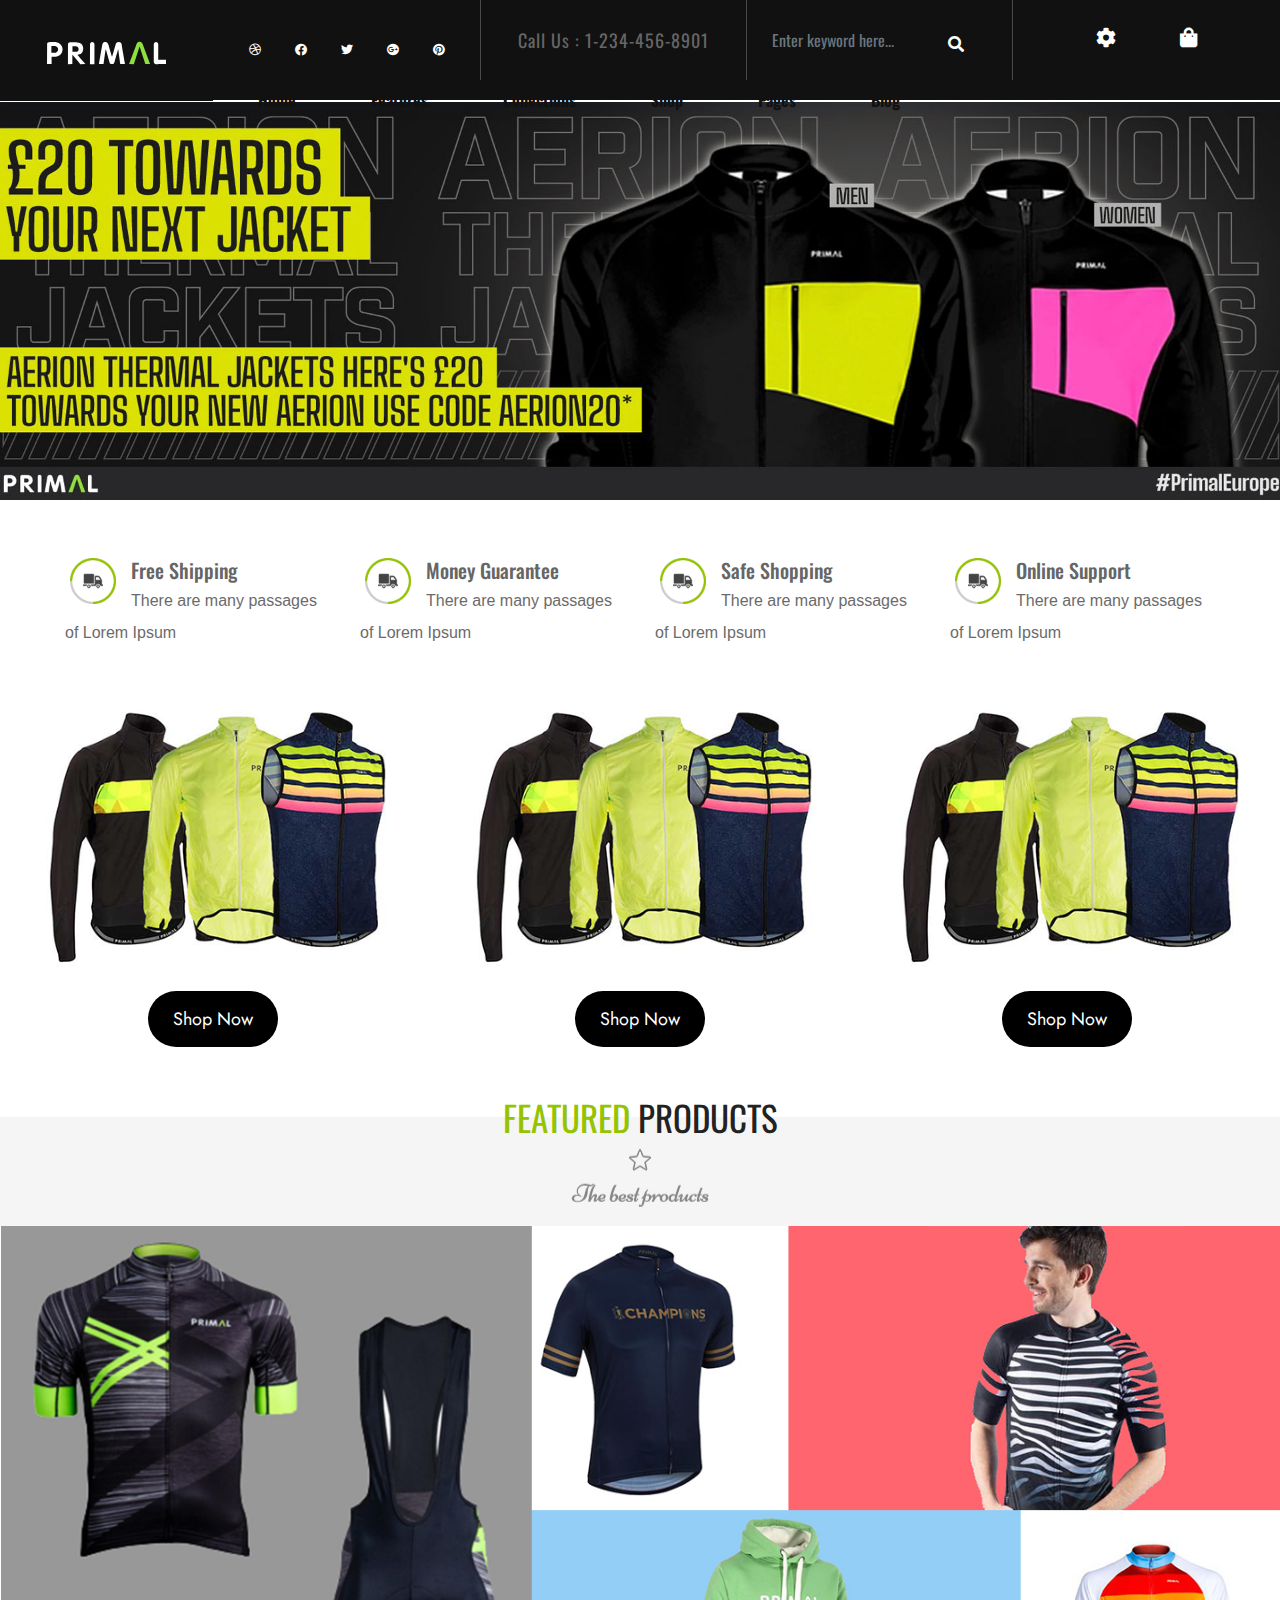
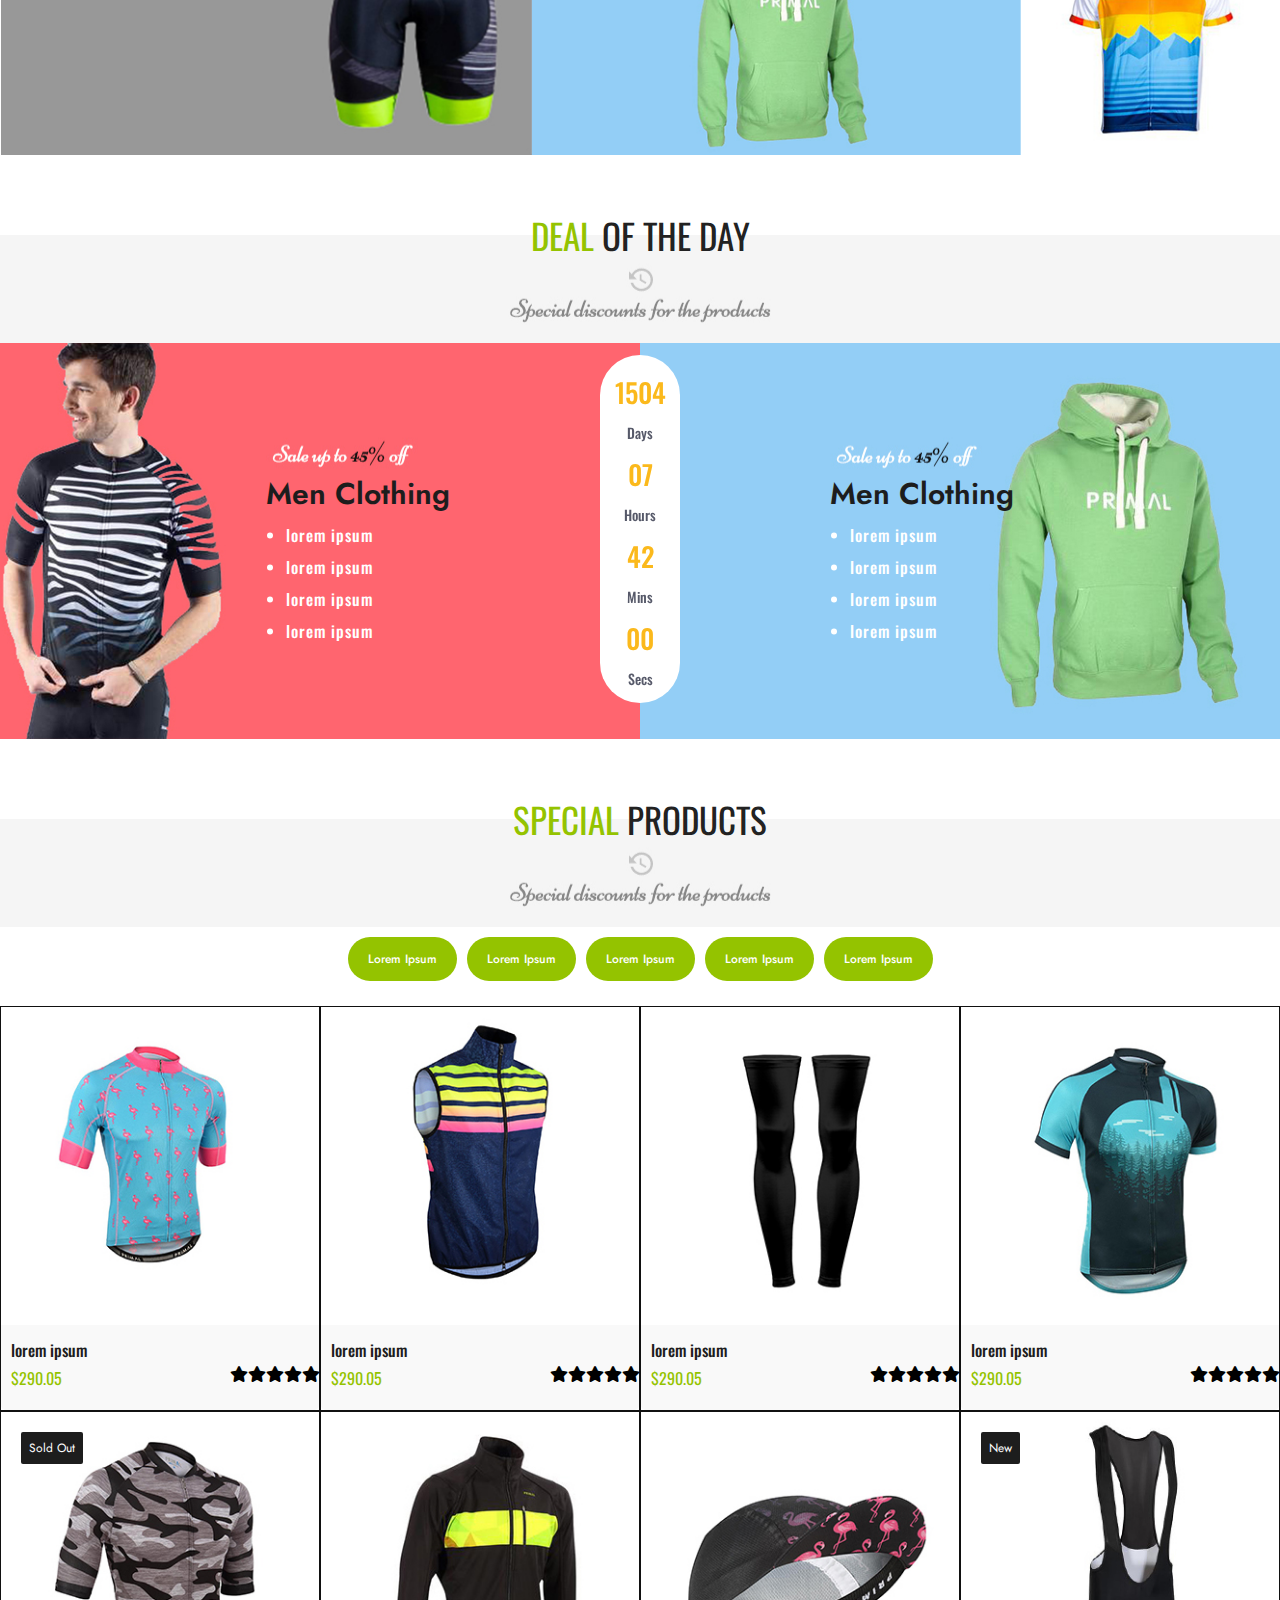
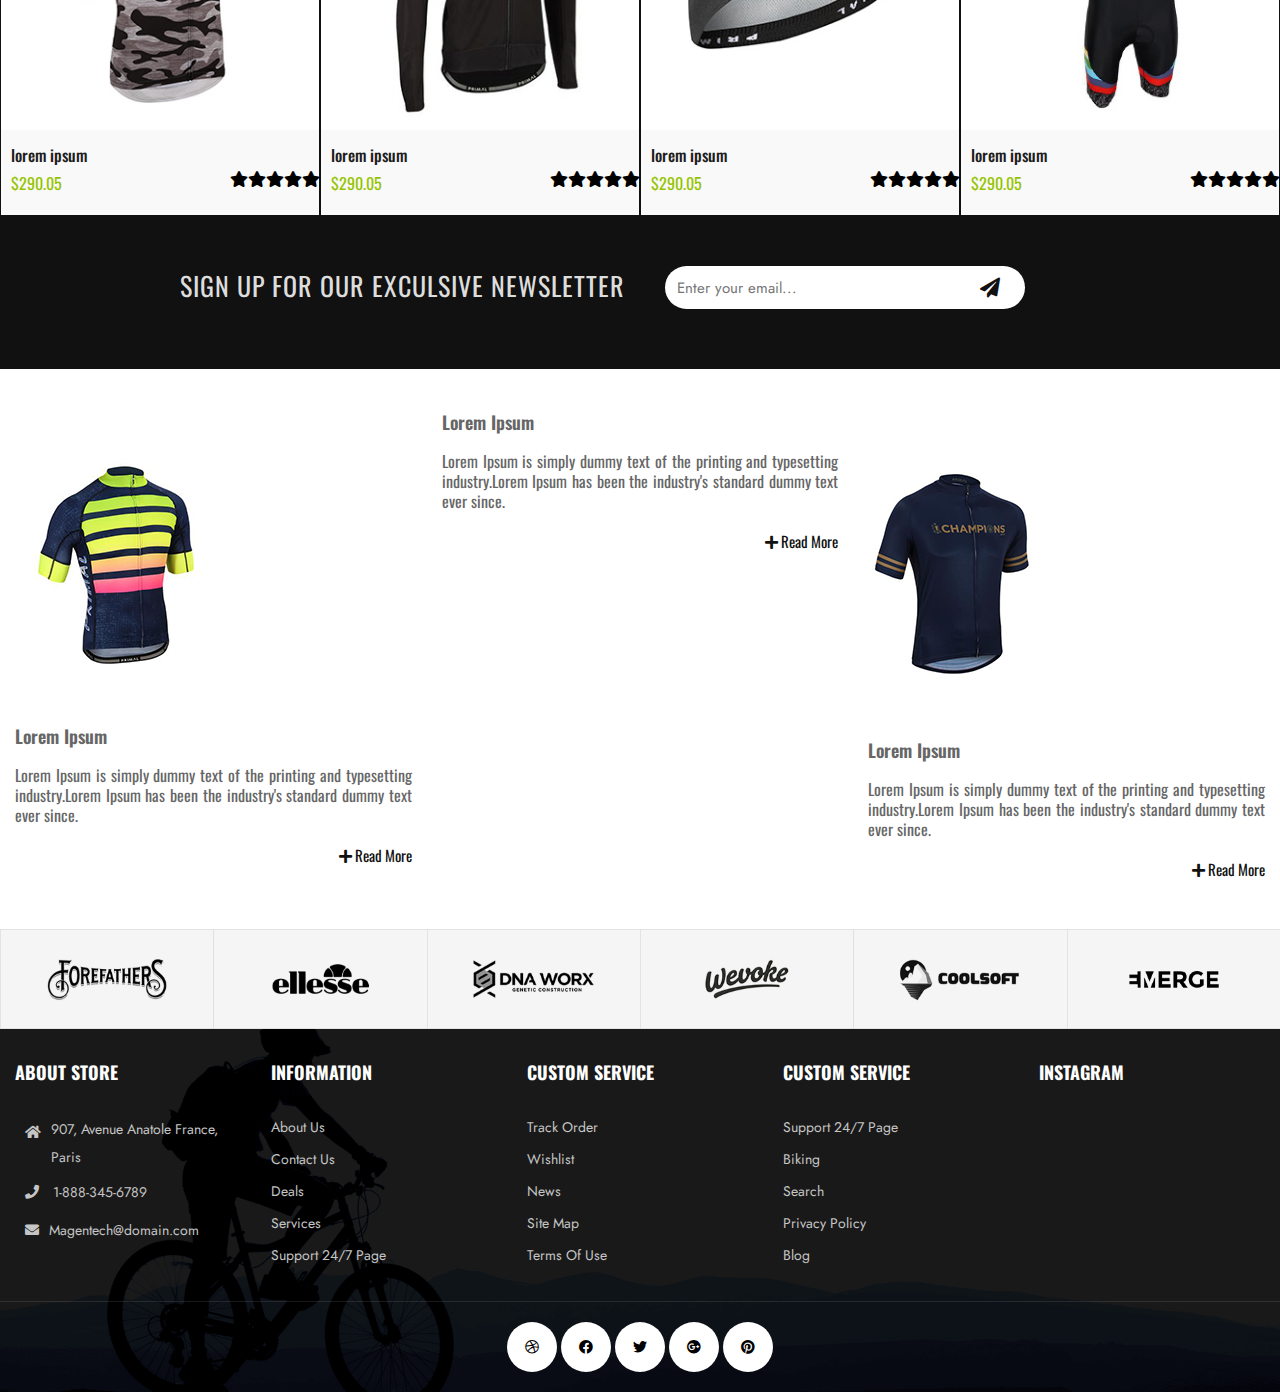
==== commit 110855c5: "Merge branch 'prashant' into Roushan" ====
--- a/primal-v3/index.html
+++ b/primal-v3/index.html
@@ -1012,7 +1012,7 @@
  <div class="container">
   <div class="row">
    <div class="col-xl-4 col-lg-4 col-md-4 col-sm-12">
-    <div class="posts"><div align="center"> <a href="#"><img src="images/2front_400x.png" alt=""></a></div>
+    <div class="posts"> <a href="#"><img src="images/2front_400x.png" alt=""></a>
      <div class="format">
       <div class="post">
        <h6>Lorem Ipsum</h6>
@@ -1028,11 +1028,11 @@
        <h6>Lorem Ipsum</h6>
        <p>Lorem Ipsum is simply dummy text of the printing and typesetting industry.Lorem Ipsum has been the industry's standard dummy text ever since.</p>
        <a href="#" class="read-more"><i class="fa fa-plus"></i> Read More</a> </div>
-      <div align="center"><a href="#"><img src="images/tt.png" alt=""></a></div> </div>
+      <a href="#"><img src="images/3front.png." alt=""></a> </div>
     </div>
    </div>
    <div class="col-xl-4 col-lg-4 col-md-4 col-sm-12">
-    <div class="posts"> <div align="center"><a href="#"><img src="images/1front.png" alt=""></a></div>
+    <div class="posts"> <a href="#"><img src="images/1front.png" alt=""></a>
      <div class="format">
       <div class="post">
        <h6>Lorem Ipsum</h6>
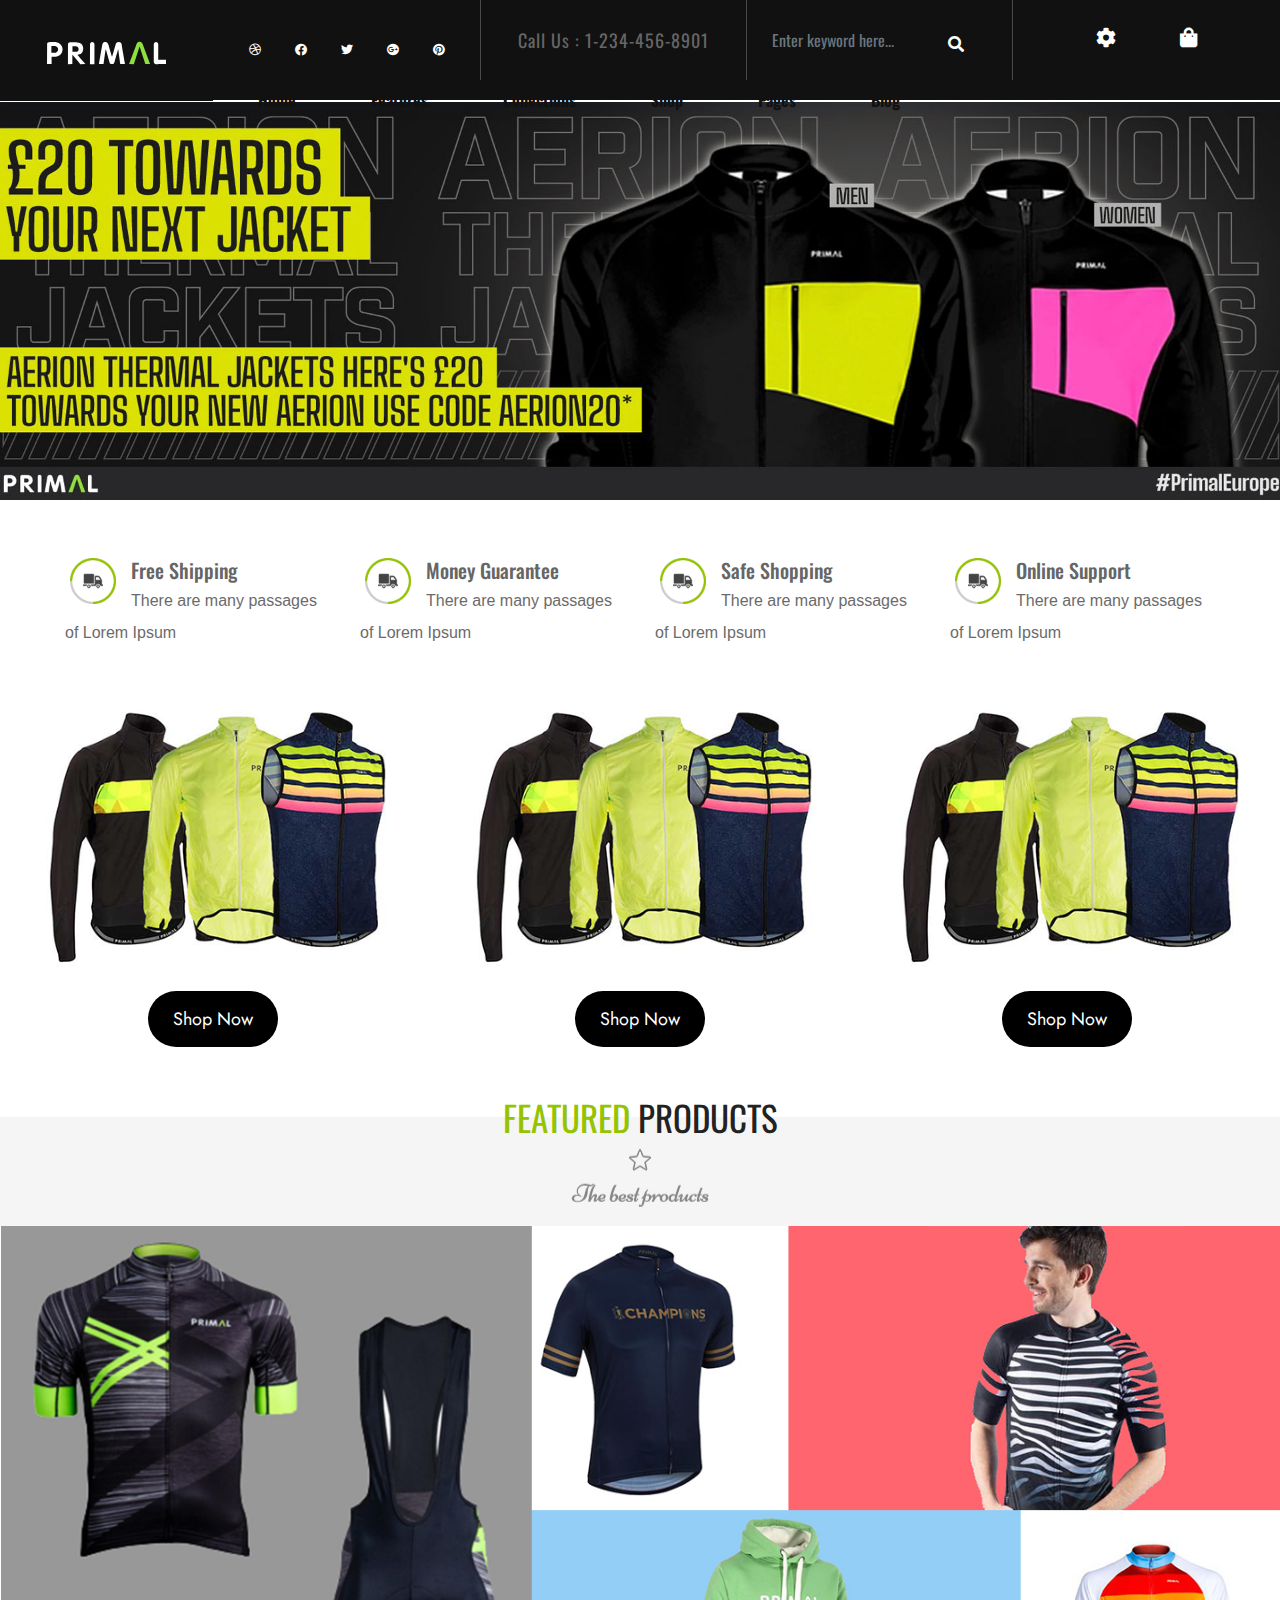
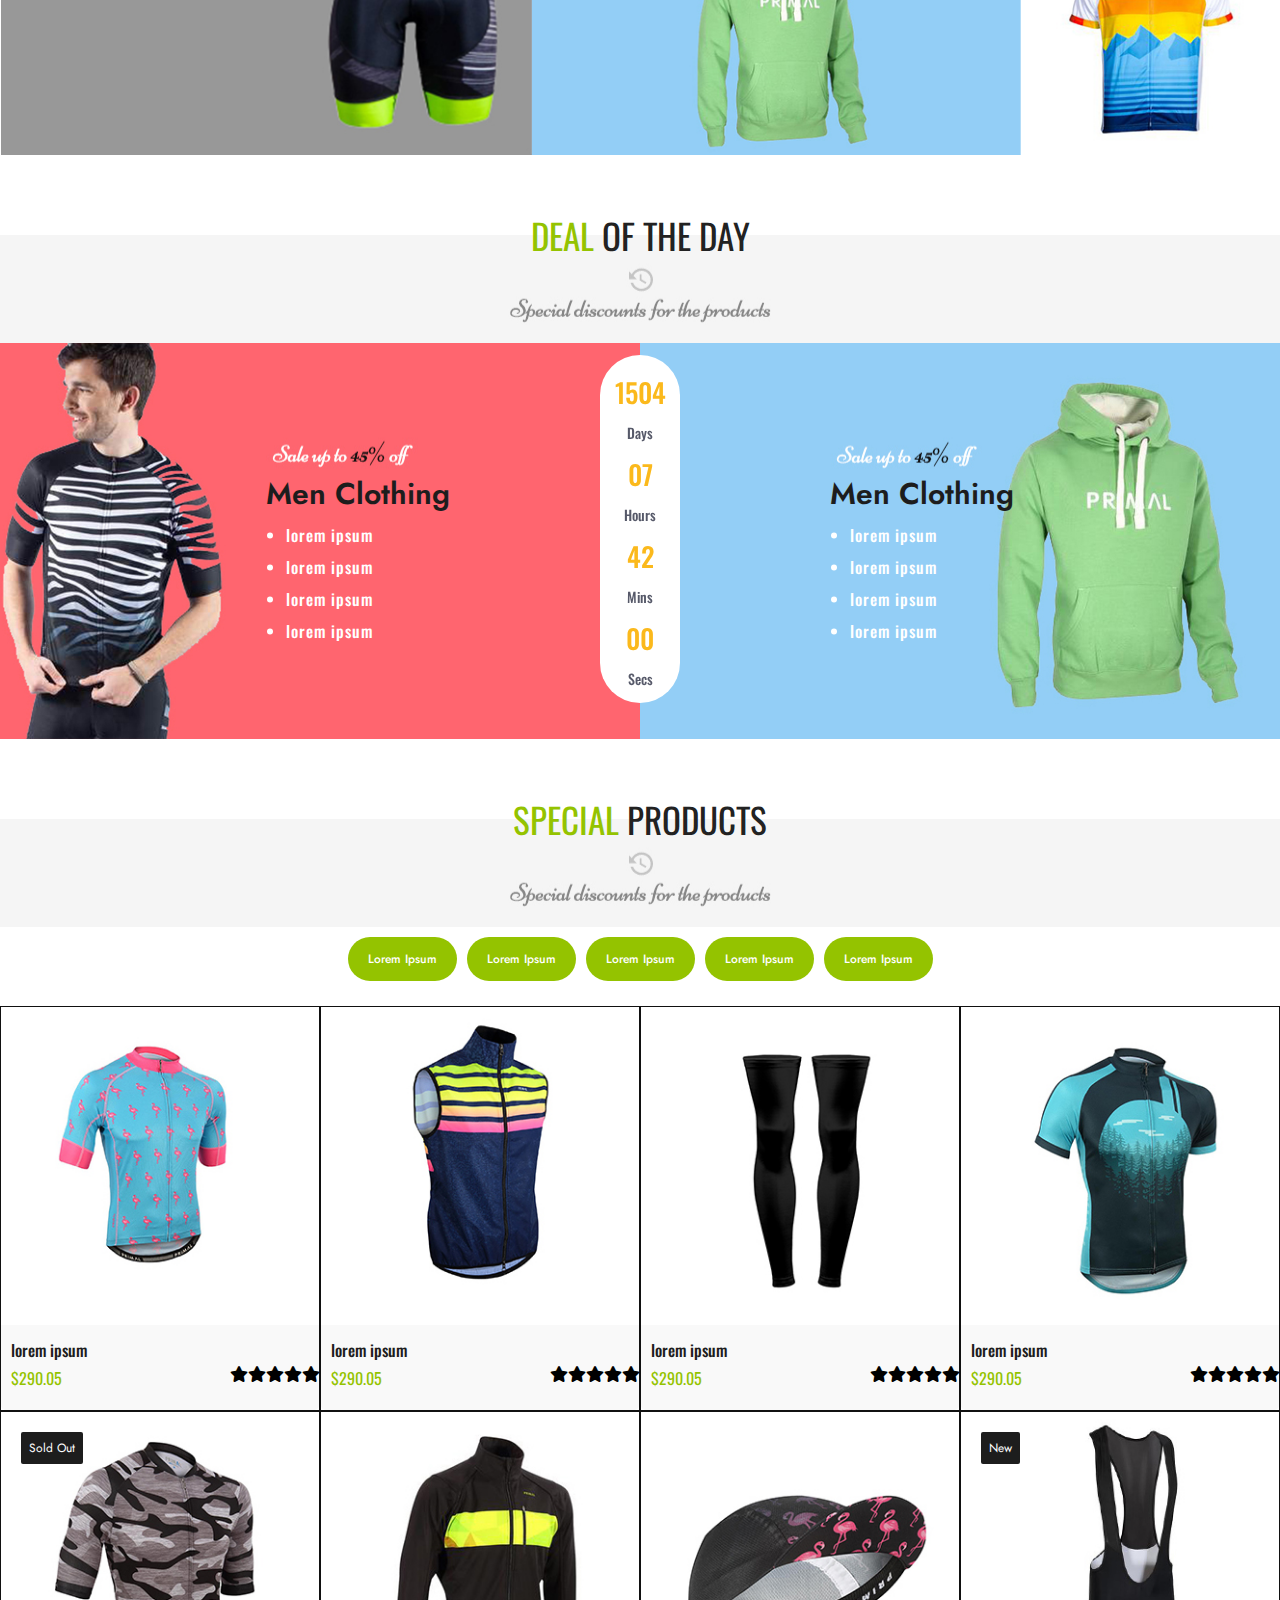
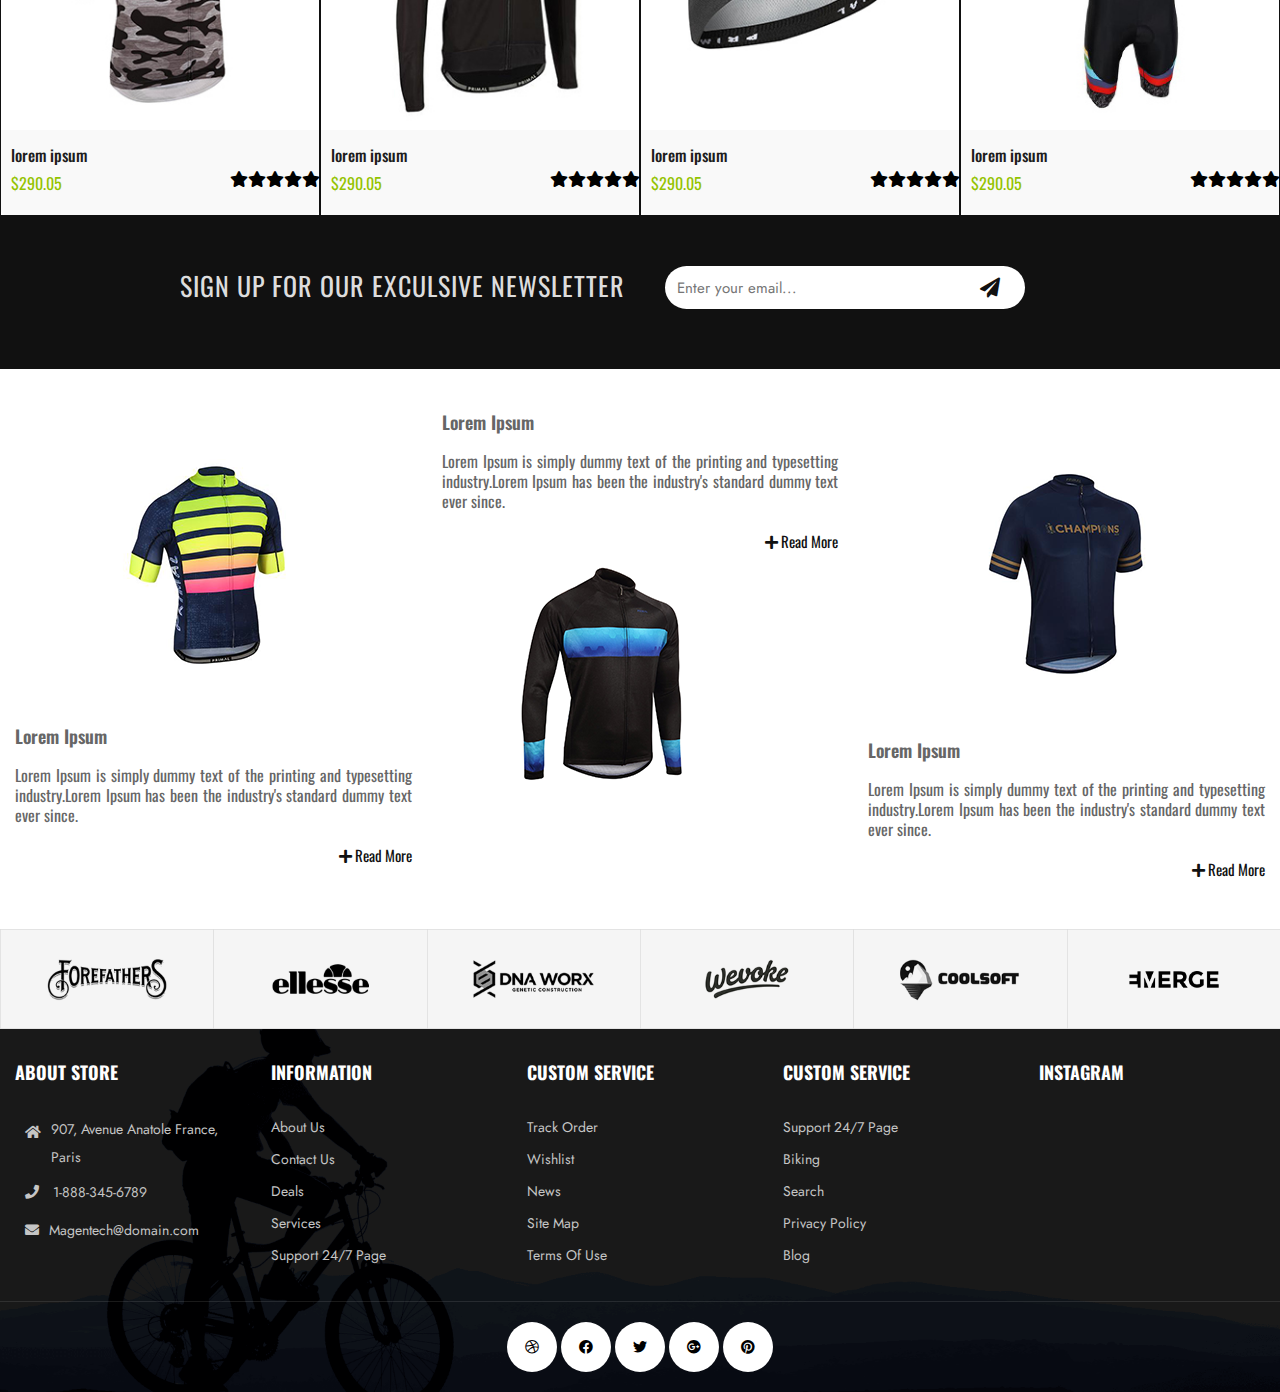
==== commit 6cae8afa: "Merge branch 'prashant' into Roushan" ====
--- a/primal-v3/index.html
+++ b/primal-v3/index.html
@@ -1012,7 +1012,7 @@
  <div class="container">
   <div class="row">
    <div class="col-xl-4 col-lg-4 col-md-4 col-sm-12">
-    <div class="posts"> <a href="#"><img src="images/2front_400x.png" alt=""></a>
+    <div class="posts"><div align="center"> <a href="#"><img src="images/2front_400x.png" alt=""></a></div>
      <div class="format">
       <div class="post">
        <h6>Lorem Ipsum</h6>
@@ -1028,11 +1028,11 @@
        <h6>Lorem Ipsum</h6>
        <p>Lorem Ipsum is simply dummy text of the printing and typesetting industry.Lorem Ipsum has been the industry's standard dummy text ever since.</p>
        <a href="#" class="read-more"><i class="fa fa-plus"></i> Read More</a> </div>
-      <a href="#"><img src="images/3front.png." alt=""></a> </div>
+      <div align="center"><a href="#"><img src="images/tt.png" alt=""></a></div> </div>
     </div>
    </div>
    <div class="col-xl-4 col-lg-4 col-md-4 col-sm-12">
-    <div class="posts"> <a href="#"><img src="images/1front.png" alt=""></a>
+    <div class="posts"> <div align="center"><a href="#"><img src="images/1front.png" alt=""></a></div>
      <div class="format">
       <div class="post">
        <h6>Lorem Ipsum</h6>
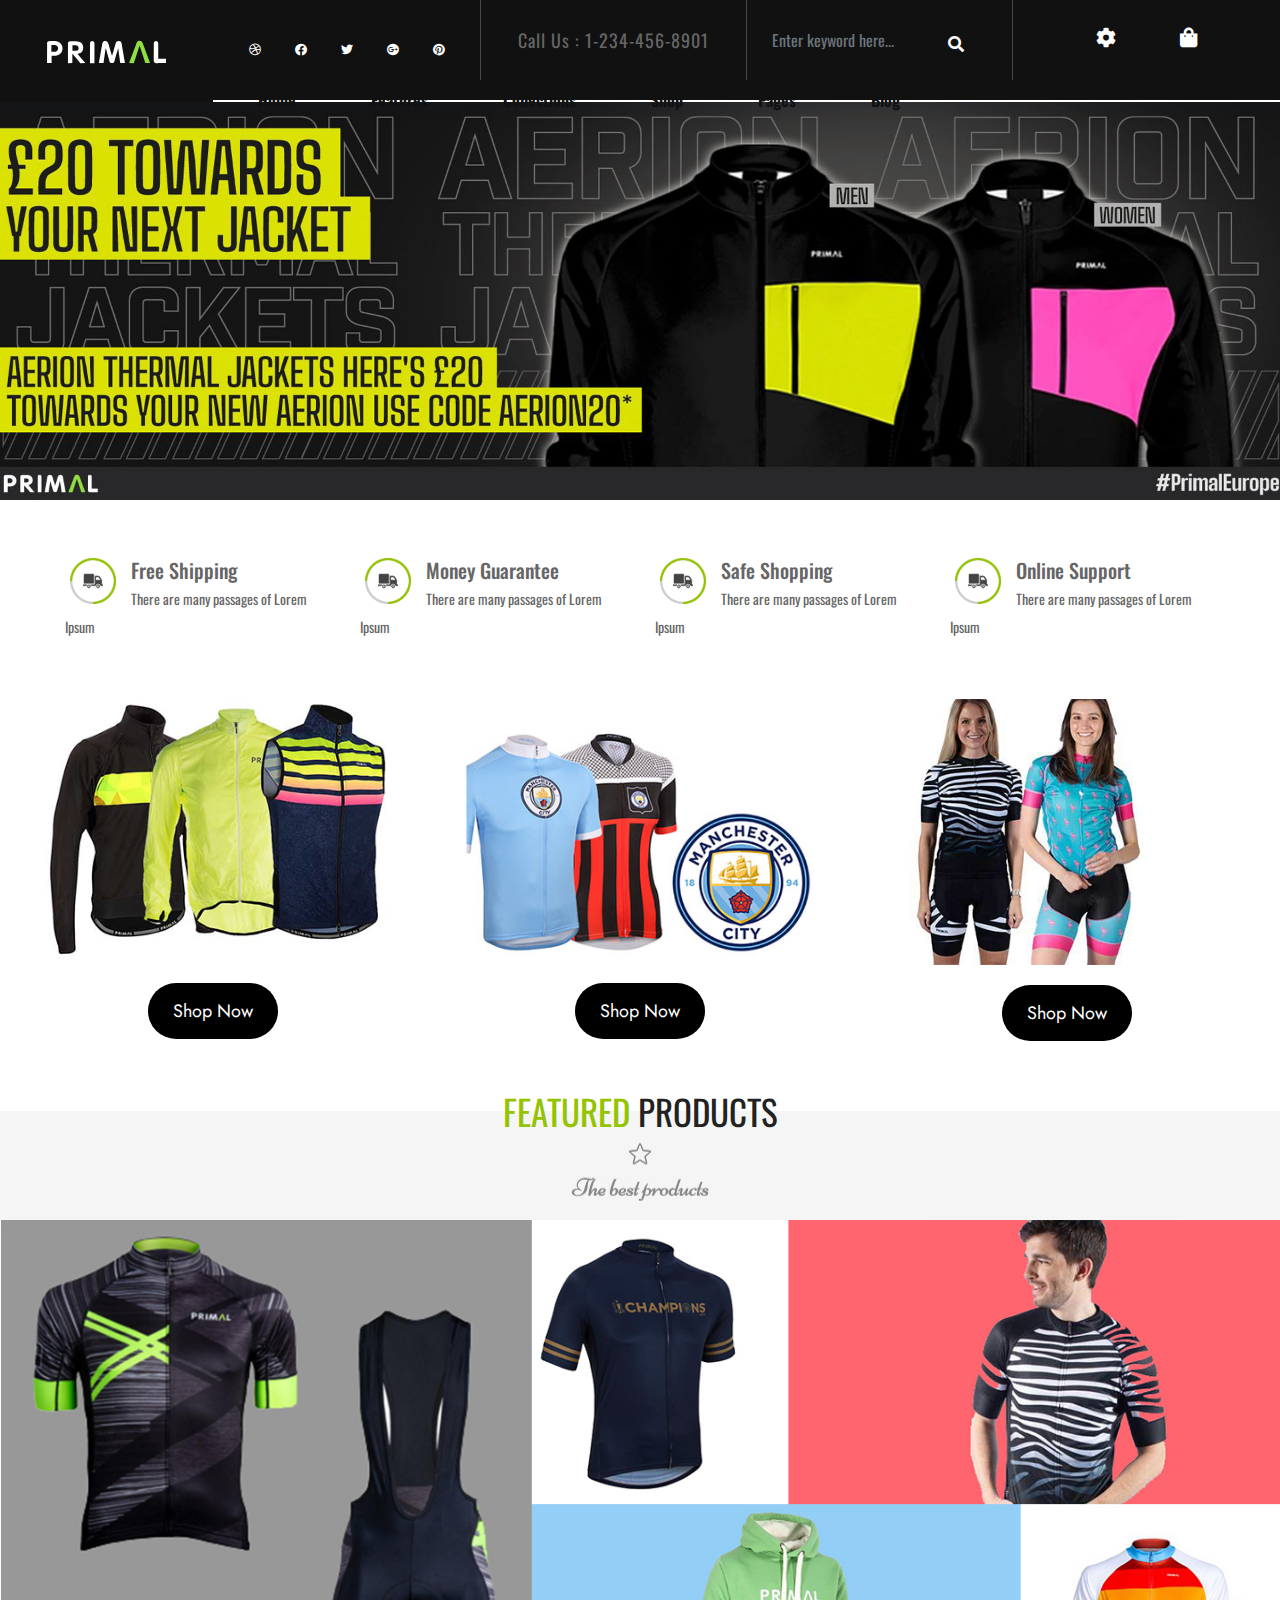
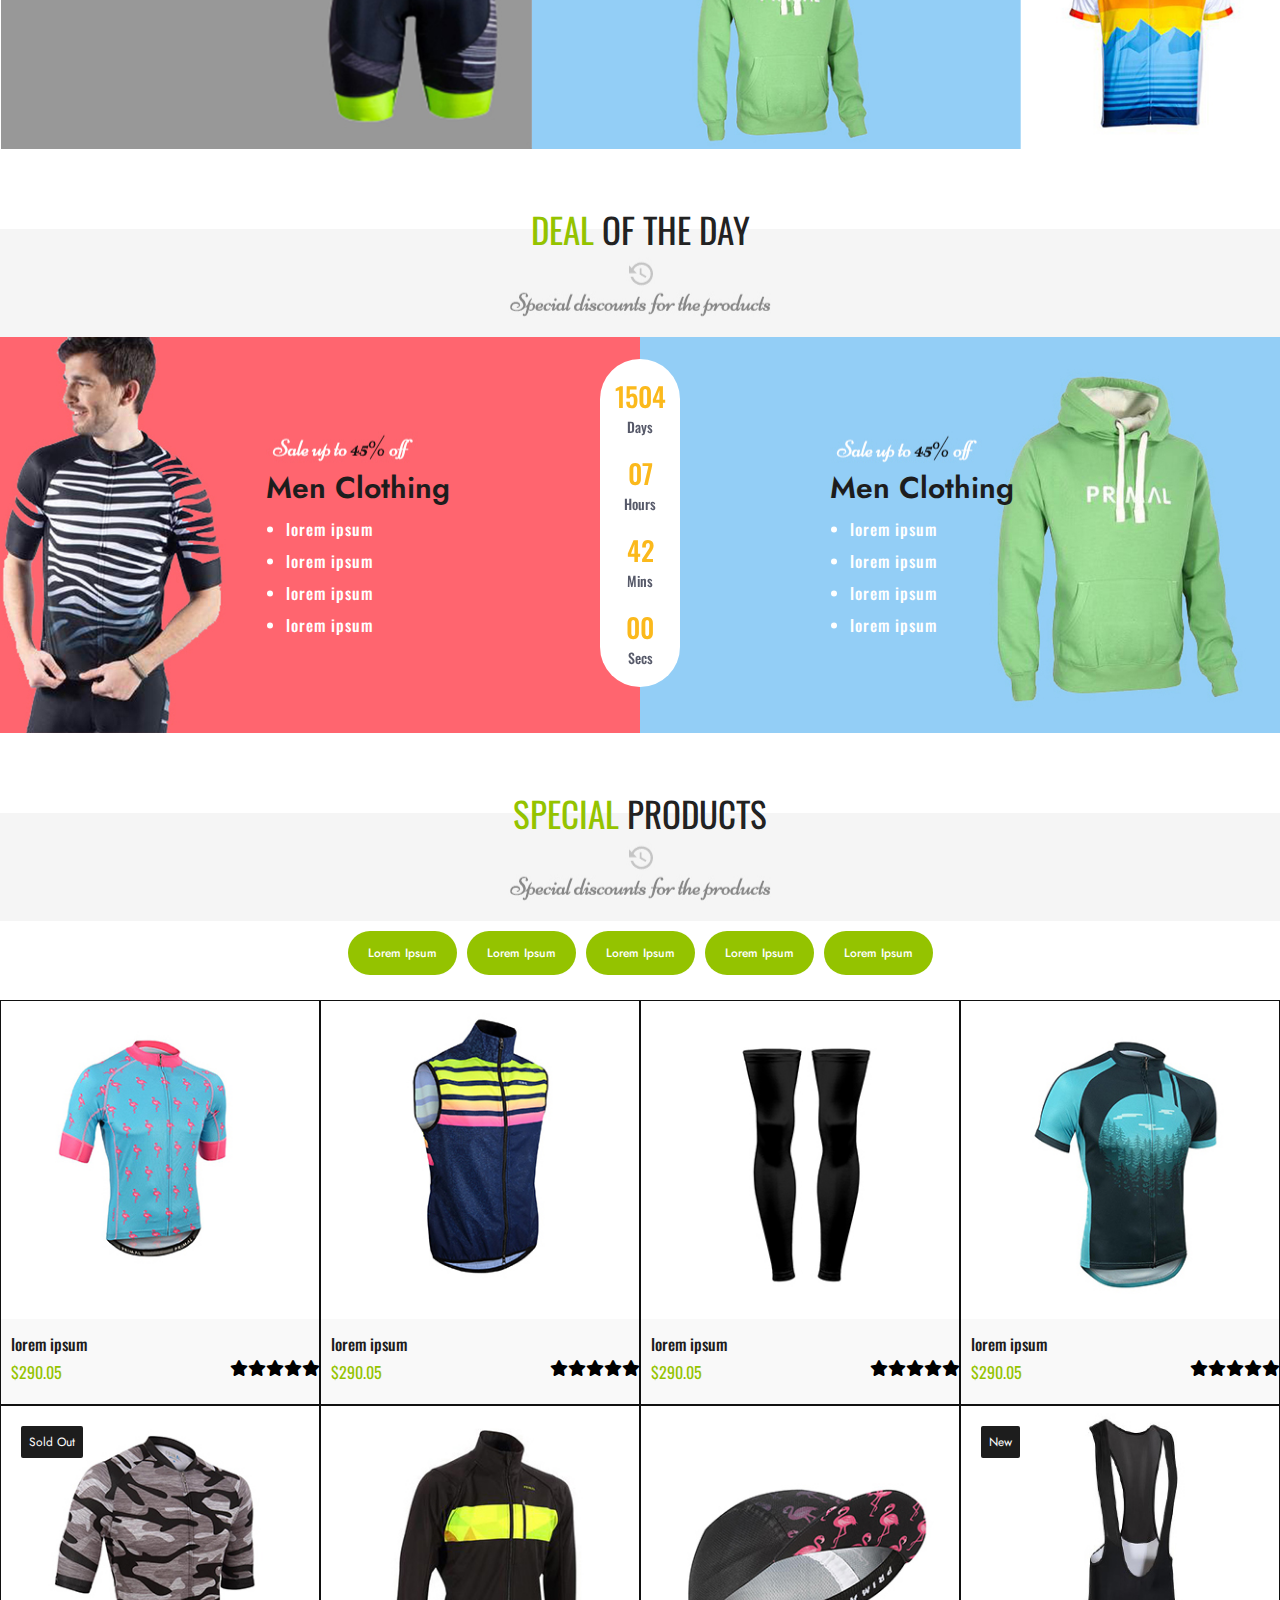
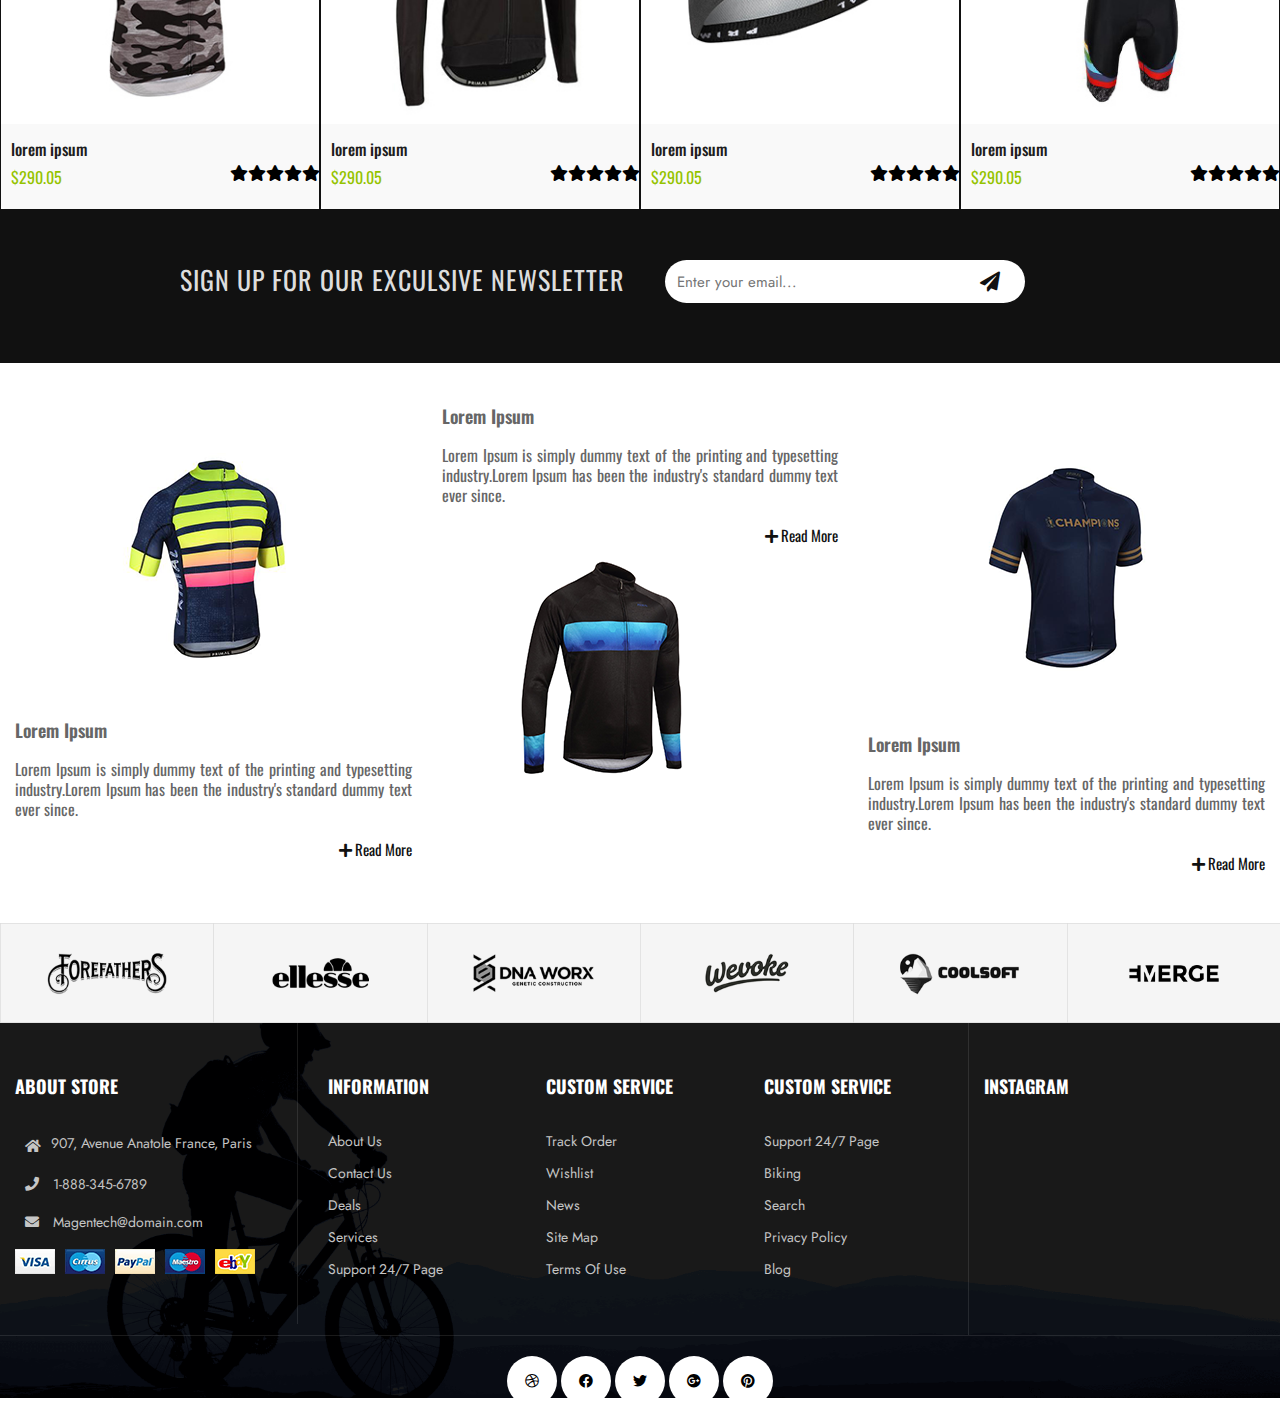
==== commit 81889319: "css" ====
--- a/primal-v3/index.html
+++ b/primal-v3/index.html
@@ -185,11 +185,11 @@
    <div class="btn_shpnowbtn"><a href="">Shop Now</a></div>
   </div>
   <div class="col-lg-4">
-   <div class="shp_now"> <img src="images/s1.png" alt=""> </div>
+   <div class="shp_now"> <img src="images/s2.jpg" alt=""> </div>
    <div class="btn_shpnowbtn"><a href="">Shop Now</a></div>
   </div>
   <div class="col-lg-4">
-   <div class="shp_now"> <img src="images/s1.png" alt=""> </div>
+   <div class="shp_now"> <img src="images/dd.png" alt=""> </div>
    <div class="btn_shpnowbtn"><a href="">Shop Now</a></div>
   </div>
  </div>
@@ -1059,24 +1059,22 @@
 <footer id="pt-footer">
  <div class="pt-footer-style-1">
   <div class="pt-footer-top">
-   <div class="container">
-    <div class="row">
-     <div class="col">
-      <div class="pt-footer2">
+	  <div class="row">
+	  <div class="col-lg-3">
+      <div class="pt-footer2 pad-space">
        <h4 class="footer-title text-white">About Store</h4>
-       <div class="row">
-        <div class="col-sm-12">
          <ul class="pt-contact pt-1">
           <li> <i class="fas fa-home"></i> <span> 907, Avenue Anatole France, Paris</span> </li>
           <li class="pt-1"> <a href="tel:1-888-345-6789"><i class="fas fa-phone"></i> <span>1-888-345-6789</span> </a> </li>
-          <li class="pt-1"> <a href="mailto:Magentech@domain.com"><i class="fa fa-envelope"></i><span
-                                          ><span>Magentech@domain.com</span></span></a> </li>
+          <li class="pt-1"> <a href="mailto:Magentech@domain.com"><i class="fa fa-envelope"></i>
+			  <span>Magentech@domain.com</span></a> </li>
+			 <li class="payment_img"><img src="images/payment.png" alt=""></li>
          </ul>
-        </div>
-       </div>
-      </div>
-     </div>
-     <div class="col">
+      </div>
+     </div>
+		  <div class="col-lg-6 ft-2">
+		  <div class="row">
+			  <div class="col-lg-4">
       <div class="pt-footer1">
        <h4 class="footer-title text-white">Information</h4>
        <div class="menu-footer-menu-container">
@@ -1090,7 +1088,7 @@
        </div>
       </div>
      </div>
-     <div class="col">
+			    <div class="col-lg-4">
       <div class="pt-footer1">
        <h4 class="footer-title text-white">CUSTOM SERVICE</h4>
        <div class="menu-footer-menu-container">
@@ -1104,7 +1102,7 @@
        </div>
       </div>
      </div>
-     <div class="col">
+     <div class="col-lg-4">
       <div class="pt-footer1">
        <h4 class="footer-title text-white">CUSTOM SERVICE</h4>
        <div class="menu-footer-menu-container">
@@ -1118,22 +1116,16 @@
        </div>
       </div>
      </div>
-			<div class="col">
+			  </div>
+		  </div>
+		  <div class="col-lg-3 ft-3">
       <div class="pt-footer1">
        <h4 class="footer-title text-white">Instagram</h4>
-       <!--<div class="menu-footer-menu-container">
-        <ul class="menu">
-         <li> <a href="#">Support 24/7 Page</a> </li>
-         <li> <a href="#">Biking</a> </li>
-         <li> <a href="#">Search</a> </li>
-         <li> <a href="#">Privacy Policy</a> </li>
-         <li> <a href="#">Blog</a> </li>
-        </ul>
-       </div>-->
-      </div>
-     </div>
-    </div>
-   </div>
+      
+      </div>
+     </div>
+	  </div>
+   
   </div>
   <div class="pt-copyright-footer">
    <div class="container">
--- a/primal-v3/css/style.css
+++ b/primal-v3/css/style.css
@@ -1058,11 +1058,15 @@
 
 header#pt-header.pt-header-style-2 .navbar-brand {
 	background: #111;
-	padding: 40px 30px;
+	/* padding: 20px 30px; */
 	margin: 0;
-	line-height: 4.788888;
+	/* line-height: 4.788888; */
 	text-align: center;
 	width: 100%;
+	display: flex;
+	justify-content: center;
+	align-items: center;
+	height: 100%;
 }
 
 header#pt-header.pt-header-style-2 .pt-bottom-header {
@@ -1070,7 +1074,7 @@
 }
 
 header#pt-header.pt-header-style-2 .pt-bottom-header .navbar .navbar-nav li {
-	line-height: 93px;
+	line-height: 53px;
 }
 
 header#pt-header.pt-header-style-2 .pt-header-info-box {
@@ -1628,6 +1632,8 @@
 		line-height: normal;
 	}
 
+
+
 	/*===== Header Style-1 =====*/
 	header#pt-header.pt-header-style-1 .pt-header-info-box {
 		display: none;
@@ -1787,6 +1793,7 @@
 	header#pt-header .pt-top-header .pt-header-contact.text-right ul {
 		float: inherit;
 	}
+
 
 	header#pt-header .pt-top-header .col-lg-6.col-sm-6 {
 		width: 100% !important;
@@ -3528,6 +3535,7 @@
 }
 
 .pt-team-box .pt-team-social ul li:last-child {
+
 	margin: 0;
 }
 
@@ -5473,6 +5481,7 @@
 	background-color: #F5F5F5;
 }
 
+
 .icon-box-icon1 {
 	margin-top: -100px;
 }
@@ -5692,6 +5701,12 @@
 	color: #666;
 	font-weight: 500;
 	line-height: 1.2;
+}
+.des {
+	font-family: 'Oswald', sans-serif;
+	color: #666;
+	font-size: 14px;
+	font-weight: 400;
 }
 .service-info {
     text-align: left;
@@ -5876,6 +5891,7 @@
    
 }
 .sale_main {
+
     position: absolute;
     z-index: 4;
     top: 100px;
@@ -5920,7 +5936,9 @@
 .title-time {
 	font-family: 'Oswald', sans-serif;
 	font-weight: 500;
-    font-size: 14px;
+	font-size: 14px;
+	line-height: 8px;
+	padding: 0 0 15px;
 }
 .no-pad {
 	padding: 0;
@@ -6090,3 +6108,6128 @@
 .cart_list li i {
 }
 
+
+
+/*---------------------------------------------------------------------
+Fonts
+-----------------------------------------------------------------------*/
+@import url('https://fonts.googleapis.com/css2?family=Jost:wght@300;400;500;600;700;800;900&amp;display=swap');
+@import url('https://fonts.googleapis.com/css2?family=Oswald:wght@200;300;400;500;600;700&display=swap');
+/*---------------------------------------------------------------------
+import Css
+-----------------------------------------------------------------------*/
+@import url("all.min.css");
+@import url("flaticon/flaticon.css");
+@import url("ionicons.min.css");
+@import url("owl-carousel/owl.carousel.min.css");
+@import url("magnific-popup.min.css");
+@import url("animate.min.css");
+@import url("animate.css");
+
+/*================================================
+Moz Selection
+================================================*/
+:root {
+	--primary-color: #ff631b;
+	--dark-color: #002156;
+	--secondary-color: #565969;
+	--grey-color: #f5f5f5;
+	--white-color: #ffffff;
+	--body-fonts: 'Jost', sans-serif;
+	--title-fonts: 'Jost', sans-serif;
+}
+
+::-moz-selection {
+	text-shadow: none;
+	background: var(--primary-color);
+	color: var(--white-color);
+}
+
+::-moz-selection {
+	text-shadow: none;
+	background: var(--primary-color);
+	color: var(--white-color);
+}
+
+::selection {
+	text-shadow: none;
+	background: var(--primary-color);
+	color: var(--white-color);
+}
+
+/*================================================
+General
+================================================*/
+body {
+	background: var(--white-color);
+	font-family: var(--body-fonts);
+	font-size: 1rem;
+	font-style: normal;
+	font-weight: normal;
+	line-height: 2;
+	color: var(--secondary-color);
+	overflow-x: hidden;
+}
+
+h1,
+h2,
+h3,
+h4,
+h5,
+h6 {
+	font-family: var(--title-fonts);
+	/*color: var(--dark-color);*/
+	line-height: 1.5;
+	font-style: normal;
+	font-weight: 600;
+	margin: 0;
+	-ms-word-wrap: break-word;
+	word-wrap: break-word;
+}
+
+h1 a,
+h2 a,
+h3 a,
+h4 a,
+h5 a,
+h6 a {
+	color: inherit;
+}
+
+h1 {
+	font-size: 3.052em;
+}
+
+h2 {
+	font-size: 2.441em;
+}
+
+h3 {
+	font-size: 1.953em;
+}
+
+h4 {
+	font-size: 1.563em;
+}
+
+h5 {
+	font-size: 1.2em;
+}
+
+h6 {
+	font-size: 1em;
+}
+
+html {
+	overflow: auto;
+}
+img {
+	max-width: 100%;
+	height: auto;
+}
+/*===== HTML Tags =====*/
+a,
+.button {
+	color: var(--primary-color);
+	outline: none !important;
+	transition: all 0.5s ease-in-out;
+	transition: all 0.5s ease-in-out;
+	-moz-transition: all 0.5s ease-in-out;
+	-ms-transition: all 0.5s ease-in-out;
+	-o-transition: all 0.5s ease-in-out;
+	-webkit-transition: all 0.5s ease-in-out;
+}
+
+a:focus,
+a:hover {
+	color: var(--primary-color);
+	outline: none;
+	text-decoration: none !important;
+}
+
+p {
+	margin-bottom: 30px;
+}
+
+img {
+	max-width: 100%;
+	height: auto;
+}
+
+pre {
+	background: var(--white-color);
+	padding: 15px;
+	border: 1px solid #eeeeee;
+}
+
+hr {
+	margin: 0;
+	padding: 0px;
+	border-bottom: 1px solid #e0e0e0;
+	border-top: 0px;
+}
+
+b,
+strong {
+	font-weight: 600;
+}
+
+/*===== Lists (Nested) =====*/
+ol,
+ul {
+	padding-left: 0px;
+	margin-bottom: 1em;
+}
+
+ol li {
+	list-style: none;
+}
+
+ol ol {
+	padding-left: 25px;
+}
+
+ul li {
+	list-style: inherit;
+}
+
+/*===== Definition Lists =====*/
+dl dd {
+	margin-bottom: 15px;
+}
+
+dl dd:last-child {
+	margin-bottom: 0px;
+}
+
+/*===== Table =====*/
+table {
+	border: 1px solid var(--grey-color);
+	width: 100%;
+	margin-bottom: 20px;
+}
+
+table td,
+table th {
+	border: 1px solid var(--grey-color);
+	padding: 8px;
+	text-align: center;
+}
+
+/*===== Input Textarea =====*/
+input {
+	background: var(--grey-color);
+	border: 2px solid var(--grey-color);
+	color: var(--dark-color);
+	width: 100%;
+	float: left;
+	font-size: 16px;
+	padding: 0 15px;
+	height: 51px;
+	line-height: 48px;
+	outline: none;
+	-webkit-border-radius: 0;
+	-moz-border-radius: 0;
+	border-radius: 0;
+	transition: all 0.5s ease-in-out;
+	transition: all 0.5s ease-in-out;
+	-moz-transition: all 0.5s ease-in-out;
+
+	-ms-transition: all 0.5s ease-in-out;
+	-o-transition: all 0.5s ease-in-out;
+	-webkit-transition: all 0.5s ease-in-out;
+}
+
+input:focus,
+input:hover,
+textarea:focus,
+textarea:hover {
+	border-color: var(--primary-color);
+}
+
+input[type="radio"],
+input[type="checkbox"] {
+	width: auto;
+	height: auto;
+	float: none;
+	margin-right: 5px;
+}
+
+textarea {
+	background: var(--grey-color);
+	border: 2px solid var(--grey-color);
+	color: var(--dark-color);
+	width: 100%;
+	float: left;
+	padding: 10px 15px;
+	outline: none;
+	-webkit-border-radius: 0;
+	-moz-border-radius: 0;
+	border-radius: 0;
+	transition: all 0.5s ease-in-out;
+	transition: all 0.5s ease-in-out;
+	-moz-transition: all 0.5s ease-in-out;
+	-ms-transition: all 0.5s ease-in-out;
+	-o-transition: all 0.5s ease-in-out;
+	-webkit-transition: all 0.5s ease-in-out;
+}
+
+/*===== Select =====*/
+select {
+	background: var(--grey-color);
+	border: 1px solid var(--dark-color);
+	color: var(--dark-color);
+	width: 100%;
+	float: left;
+	padding: 0 15px;
+	height: 51px;
+	line-height: 48px;
+	outline: none;
+	-webkit-border-radius: 0;
+	-moz-border-radius: 0;
+	border-radius: 0;
+	transition: all 0.5s ease-in-out;
+	transition: all 0.5s ease-in-out;
+	-moz-transition: all 0.5s ease-in-out;
+	-ms-transition: all 0.5s ease-in-out;
+	-o-transition: all 0.5s ease-in-out;
+	-webkit-transition: all 0.5s ease-in-out;
+	-webkit-appearance: none;
+	-moz-appearance: none;
+	appearance: none;
+	background-image: url('data:image/svg+xml;utf8,<svg fill=\'%23999999\' height=\'24\' viewBox=\'0 0 24 24\' width=\'24\' xmlns=\'http://www.w3.org/2000/svg\'><path d=\'M7 10l5 5 5-5z\'/><path d=\'M0 0h24v24H0z\' fill=\'none\'/></svg>');
+	background-repeat: no-repeat;
+	background-position: right 16px bottom 50%;
+	background-size: 20px 20px;
+}
+
+/*===== Container =====*/
+section {
+	position: relative;
+	padding: 130px 0px;
+}
+
+.container {
+	max-width: 1300px;
+}
+
+.container-pt {
+	padding: 0 60px;
+}
+
+.pt-q {
+	padding: 130px 0px 210px;
+}
+
+.pt-section-overlap {
+	margin-top: -190px;
+	padding-top: 0px;
+	z-index: 9;
+}
+
+.z-index-1 {
+	z-index: 1;
+}
+
+/*===== Input color =====*/
+.pt-text-primary {
+	color: var(--primary-color) !important;
+}
+
+.pt-text-light {
+	color: var(--grey-color);
+}
+
+.pt-text-secondary {
+	color: var(--secondary-color);
+}
+
+.pt-text-dark {
+	color: var(--dark-color);
+}
+
+.pt-overley-dark {
+	position: relative
+}
+
+.pt-overley-dark:before {
+	position: absolute;
+	content: "";
+	top: 0;
+	left: 0;
+	width: 100%;
+	height: 100%;
+	background: var(--dark-color);
+	opacity: 0.6;
+}
+
+/*===== Input bg-color =====*/
+.pt-bg-primary {
+	background: var(--primary-color) !important;
+}
+
+.pt-bg-transparent {
+	background: transparent !important;
+}
+
+.pt-bg-light {
+	background: var(--grey-color);
+}
+
+.pt-bg-dark {
+	background: var(--dark-color);
+}
+
+.pt-text-line-left {
+	background-color: var(--white-color);
+}
+
+/*================================================
+Loading
+================================================*/
+#pt-loading img {
+	width: 400px;
+}
+
+#pt-loading {
+	flex-direction: column;
+	justify-content: center;
+	align-items: center;
+	position: fixed;
+	display: flex;
+	top: 0;
+	left: 0;
+	right: 0;
+	bottom: 0;
+	z-index: 9999;
+	width: 100%;
+	height: 100%;
+	background: var(--primary-color);
+}
+
+/*================================================
+Back to Top
+================================================*/
+#back-to-top .topbtn {
+	position: fixed;
+	bottom: 30px;
+	right: 30px;
+	margin: 0px;
+	color: var(--white-color);
+	background: var(--primary-color);
+	z-index: 999;
+	font-size: 26px;
+	width: 50px;
+	height: 50px;
+	text-align: center;
+	line-height: 50px;
+	-webkit-box-shadow: 0px 0px 30px 0px rgba(0, 33, 85, 0.1);
+	-moz-box-shadow: 0px 0px 30px 0px rgba(0, 33, 85, 0.1);
+	box-shadow: 0px 0px 30px 0px rgba(0, 33, 85, 0.1);
+}
+
+#back-to-top .topbtn:hover {
+	background: var(--primary-color);
+	color: var(--white-color);
+}
+
+/*================================================
+Button Core
+================================================*/
+[type="button"],
+[type="reset"],
+[type="submit"] {
+	padding: 10px 30px;
+	background: var(--primary-color);
+	color: var(--white-color) !important;
+	display: inline-block;
+	border: none;
+	width: auto;
+	height: auto;
+	line-height: 2;
+}
+
+[type="button"]:hover,
+[type="reset"]:hover,
+[type="submit"]:hover {
+	background: var(--dark-color);
+	color: var(--white-color) !important;
+}
+
+.pt-button {
+	position: relative;
+	width: auto;
+	background: var(--dark-color);
+	color: var(--white-color);
+	font-family: var(--title-fonts);
+	padding: 12px 30px;
+	line-height: 2;
+	vertical-align: middle;
+	display: inline-block;
+	cursor: pointer;
+}
+
+.pt-button:hover,
+.pt-button:focus {
+	background: var(--primary-color);
+	color: var(--white-color);
+}
+
+.pt-button .pt-button-block {
+	display: -webkit-box;
+	display: -ms-flexbox;
+	display: flex;
+	-webkit-box-align: center;
+	-ms-flex-align: center;
+	align-items: center;
+	-webkit-box-pack: start;
+	-ms-flex-pack: start;
+	justify-content: flex-start;
+}
+
+.pt-button span {
+	transition: all 0.5s ease-in-out;
+	transition: all 0.5s ease-in-out;
+	-moz-transition: all 0.5s ease-in-out;
+	-ms-transition: all 0.5s ease-in-out;
+	-o-transition: all 0.5s ease-in-out;
+	-webkit-transition: all 0.5s ease-in-out;
+}
+
+.pt-button:hover .pt-button-text {
+	-moz-transform: translate(60px, 0px);
+	-webkit-transform: translate(60px, 0px);
+	-o-transform: translate(60px, 0px);
+	-ms-transform: translate(60px, 0px);
+	transform: translate(60px, 0px);
+}
+
+.pt-button .pt-button-line-left {
+	position: absolute;
+	top: 50%;
+	left: 0;
+	margin-top: -1px;
+	background: var(--white-color);
+	width: 0;
+	display: inline-block;
+	height: 1px;
+	vertical-align: middle;
+	opacity: 0;
+}
+
+.pt-button:hover .pt-button-line-left {
+	width: 45px;
+	opacity: 1;
+	-moz-transform: translate(30px, 0px);
+	-webkit-transform: translate(30px, 0px);
+	-o-transform: translate(30px, 0px);
+	-ms-transform: translate(30px, 0px);
+	transform: translate(30px, 0px);
+}
+
+.pt-button .pt-button-line-right {
+	background: var(--white-color);
+	width: calc(60px - 1px);
+	display: inline-block;
+	height: 1px;
+	vertical-align: middle;
+	opacity: 1;
+	margin-left: 15px;
+}
+
+.pt-button:hover .pt-button-line-right {
+	-moz-transform: scale(1);
+	-webkit-transform: scale(1);
+	-o-transform: scale(1);
+	-ms-transform: scale(1);
+	transform: scale(1);
+	opacity: 0;
+}
+
+/*===== Button link =====*/
+.pt-button.pt-btn-link {
+	padding: 0;
+	background: transparent;
+	color: var(--primary-color);
+	line-height: 1;
+	float: left;
+}
+
+.pt-button.pt-btn-link .pt-button-line-left,
+.pt-button.pt-btn-link .pt-button-line-right {
+	background: var(--primary-color);
+}
+
+.pt-button.pt-btn-link .pt-btn-line-left,
+.pt-button.pt-btn-link .pt-btn-line-right {
+	background: var(--white-color);
+}
+
+.pt-button.pt-btn-link:hover .pt-button-line-left {
+	-moz-transform: translate(0, 0px);
+	-webkit-transform: translate(0, 0px);
+	-o-transform: translate(0, 0px);
+	-ms-transform: translate(0, 0px);
+	transform: translate(0, 0px);
+}
+
+/*===== Button link =====*/
+.pt-button.pt-btn-outline {
+	background: transparent;
+	color: var(--primary-color);
+	border: 1px solid var(--primary-color);
+}
+
+.pt-button.pt-btn-outline .pt-button-line-left,
+.pt-button.pt-btn-outline .pt-button-line-right {
+	background: var(--primary-color);
+}
+
+/*================================================
+Flaticon
+================================================*/
+[class^="flaticon-"]:before,
+[class*=" flaticon-"]:before,
+[class^="flaticon-"]:after,
+[class*=" flaticon-"]:after {
+	font-family: Flaticon;
+	font-size: inherit;
+	font-style: normal;
+	line-height: normal;
+	margin-left: 0;
+}
+
+/*===== Gallery =====*/
+.gallery-item .gallery-caption {
+	font-size: 14px;
+	line-height: 22px;
+}
+
+.gallery-size-thumbnail .gallery-item {
+	margin-right: 2%;
+	width: 18.4%;
+	margin-bottom: 2%;
+	display: inline-block;
+	vertical-align: top;
+}
+
+.gallery.gallery-size-thumbnail {
+	display: inline-block;
+	width: 100%;
+}
+
+.gallery-size-thumbnail .gallery-item img {
+	margin-bottom: 10px;
+}
+
+.gallery-columns-1 .gallery-item {
+	width: 100%;
+	margin-right: 0px;
+}
+
+.gallery-columns-2 .gallery-item {
+	width: 48%;
+}
+
+.gallery-columns-3 .gallery-item {
+	width: 31.3%;
+}
+
+.gallery-columns-4 .gallery-item {
+	width: 23%;
+}
+
+.gallery-columns-5 .gallery-item {
+	width: 18%;
+}
+
+.gallery-columns-6 .gallery-item {
+	width: 14.6%;
+}
+
+.gallery-columns-7 .gallery-item {
+	width: 12.2%;
+}
+
+.gallery-columns-8 .gallery-item {
+	width: 10.5%;
+}
+
+.gallery-columns-9 .gallery-item {
+	width: 9.1%;
+}
+
+/*================================================
+Header
+================================================*/
+header#pt-header {
+	position: relative;
+	display: inline-block;
+	width: 100%;
+	clear: both;
+	background: var(--white-color);
+	z-index: 999;
+}
+
+header#pt-header.pt-header-sticky {
+	position: fixed;
+	top: 0;
+	left: 0;
+	display: inline-block;
+	width: 100%;
+	-webkit-box-shadow: 0px 5px 15px 0px rgba(0, 33, 85, 0.1);
+	-moz-box-shadow: 0px 5px 15px 0px rgba(0, 33, 85, 0.1);
+	box-shadow: 0px 5px 15px 0px rgba(0, 33, 85, 0.1);
+}
+
+/*===== Header Top Bar =====*/
+header#pt-header .pt-top-header {
+	background: #111;
+	padding:0;
+	font-size: 14px;
+	line-height: 80px;
+}
+
+header#pt-header .pt-top-header .pt-header-contact.text-right ul {
+	float: right;
+}
+
+header#pt-header .pt-top-header .pt-header-contact ul {
+	margin: 0;
+	padding: 0;
+}
+
+header#pt-header .pt-top-header .pt-header-contact ul li {
+	font-family: 'Oswald', sans-serif;
+	list-style: none;
+	display: inline-block;
+	color: #999;
+	border-left: 1px solid rgba(255, 255, 255, 0.1);
+	padding: 10px 20px;
+	float: left;
+}
+
+header#pt-header .pt-top-header .pt-header-contact ul li:last-child {
+	margin-right: 0;
+	border-right: 1px solid rgba(255, 255, 255, 0.1);
+}
+
+header#pt-header .pt-top-header .pt-header-contact ul li i {
+	margin-right: 10px;
+}
+
+header#pt-header .pt-top-header .pt-header-contact ul li a {
+	color: #999;
+}
+
+header#pt-header .pt-top-header .text-right .pt-header-social ul,
+header#pt-header .pt-top-header .pt-header-social.text-right ul {
+	float: right;
+}
+
+header#pt-header .pt-top-header .pt-header-social ul {
+	margin: 0;
+	padding: 0;
+	text-align: center;
+}
+
+header#pt-header .pt-top-header .pt-header-social ul li {
+	list-style: none;
+	display: inline-block;
+	/*border-left: 1px solid rgba(255, 255, 255, 0.1);*/
+}
+
+header#pt-header .pt-top-header .pt-header-social ul li a {
+	color: var(--white-color);
+	padding: 0 15px;
+	display: inline-block;
+}
+
+header#pt-header .pt-top-header ul li a:hover {
+	color: var(--primary-color);
+}
+
+/*header#pt-header .pt-top-header .pt-header-social ul li:last-child {
+	border-right: 1px solid rgba(255, 255, 255, 0.1);
+}*/
+
+/*===== Logo =====*/
+header#pt-header .pt-bottom-header .navbar .navbar-brand {
+	line-height: 80px;
+}
+
+header#pt-header .pt-bottom-header .navbar .navbar-brand img {
+	height: 35px;
+}
+
+/*===== Header Navbar Bar =====*/
+header#pt-header .pt-bottom-header {
+	min-height: 90px;
+}
+
+header#pt-header .pt-bottom-header .navbar {
+	padding: 0;
+}
+
+header#pt-header .pt-bottom-header .navbar .pt-menu-contain {
+	display: inline-block;
+	width: 100%;
+}
+
+/*header#pt-header .pt-bottom-header .navbar .navbar-nav {
+	float: right;
+}*/
+
+header#pt-header .pt-bottom-header .navbar .navbar-nav li.active a {
+	color: var(--primary-color);
+}
+
+header#pt-header .pt-bottom-header .navbar .navbar-nav li {
+	position: relative;
+	display: inline-block;
+	float: left;
+	margin:0 45px;
+	font-family: var(--title-fonts);
+	color: var(--dark-color);
+	line-height: 90px;
+}
+
+header#pt-header .pt-bottom-header .navbar .navbar-nav li:last-child {
+	margin-right: 15px;
+}
+
+header#pt-header .pt-bottom-header .navbar .navbar-nav li a {
+	font-family: 'Oswald', sans-serif;
+	color: #111;font-size: 16px;
+	font-weight: 700;
+}
+
+header#pt-header .pt-bottom-header .navbar .navbar-nav li a:focus,
+header#pt-header .pt-bottom-header .navbar .navbar-nav li a:hover,
+header#pt-header .pt-bottom-header .navbar .navbar-nav li.active a,
+header#pt-header .pt-bottom-header .navbar .navbar-nav li.current_page_item a,
+header#pt-header .pt-bottom-header .navbar .navbar-nav li:hover a,
+header#pt-header .pt-bottom-header .navbar .navbar-nav li .current-menu-ancestor a {
+	color: var(--primary-color);
+}
+
+/*===== Sub Menu Bar =====*/
+header#pt-header .pt-bottom-header .navbar .navbar-nav li .sub-menu {
+	display: none;
+}
+
+header#pt-header .pt-bottom-header .navbar .navbar-nav li:hover .sub-menu {
+	display: block;
+	background: var(--white-color);
+	position: absolute;
+	top: 90px;
+	left: 0;
+	padding-left: 0;
+	display: inline-block;
+	width: 210px;
+	z-index: 999;
+	-webkit-box-shadow: 0px 5px 15px 0px rgba(0, 33, 85, 0.1);
+	-moz-box-shadow: 0px 5px 15px 0px rgba(0, 33, 85, 0.1);
+	box-shadow: 0px 5px 15px 0px rgba(0, 33, 85, 0.1);
+}
+
+header#pt-header .pt-bottom-header .navbar .navbar-nav li .sub-menu li {
+	line-height: 2;
+	padding: 0;
+	margin: 0;
+	display: inline-block;
+	width: 100%;
+	color: var(--secondary-color);
+}
+
+header#pt-header .pt-bottom-header .navbar .navbar-nav li i {
+	margin-left: 5px;
+	opacity: 0.4;
+	font-size: 12px;
+}
+
+header#pt-header .pt-bottom-header .navbar .navbar-nav li .sub-menu li a {
+	line-height: 2;
+	text-transform: capitalize;
+	padding: 10px 15px;
+	display: inline-block;
+	width: 100%;
+	color: var(--secondary-color);
+	font-size: 14px;
+}
+
+header#pt-header .pt-bottom-header .navbar .navbar-nav li .sub-menu li a:focus,
+header#pt-header .pt-bottom-header .navbar .navbar-nav li .sub-menu li a:hover,
+header#pt-header .pt-bottom-header .navbar .navbar-nav li .sub-menu li.active a {
+	background: var(--primary-color);
+	color: var(--white-color);
+}
+
+header#pt-header .pt-bottom-header .navbar .navbar-nav li .sub-menu li.current-menu-parent>a {
+	background: var(--primary-color);
+	color: var(--white-color);
+}
+
+@media screen and (max-width:4000px) and (min-width:1023px) {
+	header#pt-header .pt-bottom-header .navbar .navbar-nav li:hover>.sub-menu {
+		display: block !important;
+	}
+}
+
+/*===== Navigation Sub Menu =====*/
+header#pt-header .pt-bottom-header .navbar .navbar-nav li .sub-menu li>.sub-menu {
+	display: none;
+}
+
+header#pt-header .pt-bottom-header .navbar .navbar-nav li .sub-menu li:hover>.sub-menu {
+	position: absolute;
+	top: 0;
+	right: 100%;
+	left: inherit;
+	display: block;
+	background: var(--white-color);
+	padding-left: 0;
+	display: inline-block;
+	width: 200px;
+}
+
+header#pt-header .pt-bottom-header .navbar .navbar-nav li:hover .sub-menu li.menu-item-has-children>a:before {
+	content: "\f124";
+	font-family: "Ionicons";
+	position: absolute;
+	top: 12px;
+	right: 15px;
+	color: var(--secondary-color);
+	line-height: 2;
+	font-size: 12px;
+}
+
+header#pt-header .pt-bottom-header .navbar .navbar-nav li .sub-menu li.menu-item-has-children:hover a:before {
+	color: var(--secondary-color);
+}
+
+header#pt-header .pt-bottom-header .navbar .navbar-nav li .sub-menu li.menu-item-has-children a:hover:before {
+	color: var(--white-color);
+}
+
+header#pt-header .pt-bottom-header .navbar .navbar-nav li .sub-menu li.menu-item-has-children.current-menu-parent a:before {
+	color: var(--white-color);
+}
+
+/*===== Navigation search =====*/
+header#pt-header .pt-menu-search-block {
+	position: relative;
+	margin-left: 30px;
+}
+
+header#pt-header .pt-menu-search-block a {
+	color: var(--dark-color);
+	font-size: 16px;
+	width: 18px;
+	display: inline-block;
+}
+
+header#pt-header .pt-search-form {
+	position: absolute;
+	top: 61px;
+	right: 0;
+	width: 350px;
+	padding: 15px;
+	z-index: 999;
+	background: var(--white-color);
+	-webkit-box-shadow: 0px 3px 30px 0px rgba(0, 33, 85, 0.1);
+	-moz-box-shadow: 0px 3px 30px 0px rgba(0, 33, 85, 0.1);
+	box-shadow: 0px 3px 30px 0px rgba(0, 33, 85, 0.1);
+	display: none;
+}
+
+/*===== Header Style-1 =====*/
+header#pt-header.pt-header-style-1.pt-has-sticky {
+	position: absolute;
+	top: 0;
+	left: 0;
+	display: inline-block;
+	width: 100%;
+	background: transparent;
+	z-index: 999;
+	padding: 15px 0;
+}
+
+header#pt-header.pt-header-style-1.pt-has-sticky.pt-header-sticky {
+	position: fixed;
+	background: var(--dark-color);
+	padding: 0;
+}
+
+header#pt-header.pt-header-style-1 .pt-bottom-header {
+	min-height: 70px;
+}
+
+header#pt-header.pt-header-style-1 .pt-bottom-header .navbar .navbar-brand {
+	line-height: normal;
+	background: var(--white-color);
+	padding: 28px 30px 27px;
+	position: relative;
+}
+
+header#pt-header.pt-header-style-1 .pt-bottom-header .navbar .navbar-brand:before {
+	content: "";
+	position: absolute;
+	right: 100%;
+	top: 0;
+	width: 100%;
+	display: inline-block;
+	height: 100%;
+	background: var(--white-color);
+	opacity: 0;
+}
+
+header#pt-header.pt-header-style-1.pt-has-sticky.pt-header-sticky .pt-bottom-header .navbar .navbar-brand:before {
+	opacity: 1;
+}
+
+header#pt-header.pt-header-style-1 .pt-bottom-header .navbar .navbar-nav li {
+	color: var(--white-color);
+	line-height: 80px;
+}
+
+header#pt-header.pt-header-style-1 .pt-bottom-header .navbar .navbar-nav li a {
+	color: var(--white-color);
+}
+
+header#pt-header.pt-header-style-1 .pt-bottom-header .navbar .navbar-nav li.active>a {
+	color: var(--primary-color);
+}
+
+header#pt-header.pt-header-style-1 .pt-bottom-header .navbar .navbar-nav li.current-menu-ancestor>a {
+	color: var(--primary-color);
+}
+
+header#pt-header.pt-header-style-1 .pt-bottom-header .navbar .navbar-nav li:hover .sub-menu {
+	top: 80px;
+}
+
+header#pt-header.pt-header-style-1 .pt-header-info-box {
+	margin: 0 0 0 45px;
+	display: flex;
+	color: var(--white-color);
+}
+
+header#pt-header.pt-header-style-1 .pt-header-call {
+	display: inline-block;
+	float: left;
+	margin-right: 30px;
+	margin-top: 5px;
+}
+
+header#pt-header.pt-header-style-1 .pt-header-call a i {
+	font-size: 40px;
+	margin-right: 15px;
+	line-height: 1;
+}
+
+header#pt-header.pt-header-style-1 .pt-header-call a {
+	color: var(--white-color);
+	display: flex;
+	align-items: flex-start;
+}
+
+header#pt-header.pt-header-style-1 .pt-header-call a .pt-call-info {
+	flex: 1;
+	font-family: var(--title-fonts);
+}
+
+header#pt-header.pt-header-style-1 .pt-header-call a .pt-call-info h5 {
+	color: var(--white-color);
+	line-height: 1;
+}
+
+header#pt-header.pt-header-style-1 .pt-button {
+	background: var(--primary-color);
+}
+
+/*===== Header Style-2 =====*/
+header#pt-header.pt-header-style-2 .navbar-brand img {
+	
+}
+
+header#pt-header.pt-header-style-2 {
+	position: relative;
+	top: 0;
+	left: 0;
+	display: inline-block;
+	width: 100%;
+	background: var(--white-color);
+	padding: 0;
+	-webkit-box-shadow: 0px 5px 15px 0px rgba(0, 33, 85, 0.1);
+	-moz-box-shadow: 0px 5px 15px 0px rgba(0, 33, 85, 0.1);
+	box-shadow: 0px 5px 15px 0px rgba(0, 33, 85, 0.1);
+}
+
+header#pt-header.pt-header-style-2 .navbar-brand {
+	background: #111;
+	/* padding: 20px 30px; */
+	margin: 0;
+	/* line-height: 4.788888; */
+	text-align: center;
+	width: 100%;
+	display: flex;
+	justify-content: center;
+	align-items: center;
+	height: 100%;
+}
+
+header#pt-header.pt-header-style-2 .pt-bottom-header {
+	min-height: auto;
+}
+
+header#pt-header.pt-header-style-2 .pt-bottom-header .navbar .navbar-nav li {
+	line-height: 53px;
+}
+
+header#pt-header.pt-header-style-2 .pt-header-info-box {
+	display: flex;
+}
+
+header#pt-header.pt-header-style-2 .pt-menu-search-block {
+	line-height: 76px;
+	padding: 0 30px;
+	background: var(--white-color);
+	border-left: 1px solid #eeeeee;
+	color: var(--white-color);
+	font-size: 20px;
+}
+
+header#pt-header.pt-header-style-2 .pt-bottom-header .navbar .navbar-nav li:hover .sub-menu {
+	top: 75px;
+}
+
+header#pt-header.pt-header-style-2 .pt-search-form {
+	top: 77px;
+}
+
+/*Header Style-2 sticky*/
+header#pt-header.pt-header-style-2.pt-header-sticky {
+	position: fixed;
+	top: 0;
+	left: 0;
+	display: inline-block;
+	width: 100%;
+}
+
+header#pt-header.pt-header-style-2.pt-header-sticky .pt-top-header {
+	display: none;
+}
+
+header#pt-header.pt-header-style-2.pt-header-sticky .navbar-brand {
+	line-height: 2.39999;
+}
+
+/*===== Header Style-3 =====*/
+header#pt-header.pt-header-style-3 {
+	position: absolute;
+	top: 0;
+	background: transparent;
+}
+
+header#pt-header.pt-header-style-3 .navbar {
+	padding: 0;
+}
+
+header#pt-header.pt-header-style-3 .navbar-brand {
+	background: #111;
+	padding: 15px 30px;
+	margin: 0;
+	line-height: 5.69999999;
+	text-align: center;
+	width: 100%;
+}
+
+header#pt-header.pt-header-style-3 .pt-top-header {
+	background: var(--white-color);
+	padding: 10px 0;
+}
+
+header#pt-header.pt-header-style-3 .pt-top-header .pt-metabox {
+	display: flex;
+	align-items: flex-start;
+}
+
+header#pt-header.pt-header-style-3 .pt-top-header .pt-metabox i {
+	font-size: 48px;
+	color: var(--primary-color);
+	margin-right: 15px;
+	align-self: center;
+	line-height: 48px;
+}
+
+header#pt-header.pt-header-style-3 .pt-top-header .pt-meta-body {
+	flex: 1;
+}
+
+header#pt-header.pt-header-style-3 .pt-top-header .pt-meta-body h5 {
+	display: inline-block;
+	width: 100%;
+	float: left;
+}
+
+header#pt-header.pt-header-style-3 .pt-top-header .pt-metabox.adrs .pt-meta-body span {
+	white-space: nowrap;
+	width: 170px;
+	overflow: hidden;
+	display: inline-block;
+	text-overflow: ellipsis;
+}
+
+/*==========*/
+header#pt-header.pt-header-style-3 .pt-bottom-header {
+	background: var(--white-color);
+	min-height: auto;
+	border-top: 1px solid var(--grey-color);
+}
+
+header#pt-header.pt-header-style-3 .pt-bottom-header .navbar .navbar-nav li {
+	line-height: 60px;
+}
+
+header#pt-header.pt-header-style-3 .pt-bottom-header .pt-shop-btn {
+	border-left: 1px solid var(--grey-color);
+	border-right: 1px solid var(--grey-color);
+	padding: 0 20px;
+	margin-left: 45px;
+}
+
+header#pt-header.pt-header-style-3 .pt-bottom-header .pt-shop-btn .pt-cart>a {
+	line-height: 60px;
+}
+
+header#pt-header.pt-header-style-3 .pt-bottom-header .pt-menu-search-block {
+	position: relative;
+    margin-left: 20px;
+    margin-right: -11px;
+    line-height: 58px;
+    padding: 0 20px;
+    background: var(--white-color);
+    border-left: 1px solid #eeeeee;
+    color: var(--white-color);
+    font-size: 20px;
+}
+
+header#pt-header.pt-header-style-3 .pt-bottom-header .navbar .navbar-nav li:hover .sub-menu,
+header#pt-header.pt-header-style-3 .pt-bottom-header .dropdown-menu-mini-cart {
+	top: 60px;
+}
+
+header#pt-header.pt-header-style-3 .pt-search-form {
+	top: 46px;
+}
+
+/*=====Ttoggle Side Bar =====*/
+header#pt-header.pt-header-style-2 .pt-toggle-btn {
+	line-height: 75px;
+	padding: 22px 25px;
+	background: var(--primary-color);
+	color: var(--white-color);
+	min-height: 77px;
+}
+
+header#pt-header.pt-header-style-2 .pt-toggle-btn a:before,
+header#pt-header.pt-header-style-2 .pt-toggle-btn a:after {
+	transform-origin: 50% 0%;
+}
+
+.buttons ol li:before {
+	position: absolute;
+	bottom: 0;
+	left: 0;
+	z-index: -1;
+	display: block;
+	width: 23vw;
+	height: 20vw;
+	content: "";
+	box-shadow: 0 0 20px rgba(0, 0, 0, 0.05);
+}
+
+.buttons ol li:after {
+	position: absolute;
+	top: 38%;
+	right: 7vw;
+	transform: rotate(-90deg);
+	z-index: 1;
+	display: block;
+	width: 30px;
+	height: 30px;
+	text-align: center;
+	content: counter(list-counter, decimal-leading-zero);
+	font-family: Helvetica;
+	font-size: 20px;
+	line-height: 30px;
+	font-weight: 300;
+	opacity: 0.15;
+	transition: color 0.35s;
+	will-change: color;
+}
+
+header#pt-header.pt-header-style-2 .pt-toggle-btn a {
+	position: relative;
+	display: block;
+	top: 15px;
+	width: 30px;
+	height: 2px;
+	margin: 0 auto;
+	border: none;
+	cursor: pointer;
+	background: currentColor;
+	color: inherit;
+	font-size: 0;
+	transition: 0.35s;
+}
+
+header#pt-header.pt-header-style-2 .pt-toggle-btn a:before,
+header#pt-header.pt-header-style-2 .pt-toggle-btn a:after {
+	position: absolute;
+	top: 0;
+	left: 50%;
+	display: block;
+	width: 100%;
+	height: 2px;
+	background: currentColor;
+	content: "";
+	transition: transform 0.35s;
+}
+
+header#pt-header.pt-header-style-2 .pt-toggle-btn a:before {
+	transform: translate(-50%, -10px);
+}
+
+header#pt-header.pt-header-style-2 .pt-toggle-btn a:after {
+	transform: translate(-50%, 10px);
+}
+
+/*===== Header Style-1 =====*/
+.admin-bar header#pt-header.pt-header-style-2,
+.admin-bar header#pt-header.pt-header-style-1 {
+	top: 32px;
+}
+
+@media(max-width:767px) {
+	.admin-bar header#pt-header {
+		top: 0;
+	}
+
+	.admin-bar header#pt-header.pt-header-style-2.pt-header-sticky,
+	.admin-bar header#pt-header.pt-header-style-1.pt-header-sticky {
+		top: 0;
+	}
+}
+
+@media only screen and (min-device-width:601px) and (max-device-width:768px) {
+
+	.admin-bar header#pt-header.pt-header-style-2,
+	.admin-bar header#pt-header.pt-header-style-1 {
+		top: 46px;
+	}
+
+	.admin-bar header#pt-header.pt-header-style-2.pt-header-sticky,
+	.admin-bar header#pt-header.pt-header-style-1.pt-has-sticky.pt-header-sticky {
+		top: 46px !important;
+	}
+}
+
+@media(max-width:1399px) {
+	header#pt-header .pt-bottom-header .navbar .navbar-nav li {
+		margin-right: 30px;
+	}
+
+	header#pt-header.pt-header-style-2 .navbar-brand img {
+		height: 28px;
+	}
+
+	header#pt-header .pt-bottom-header .navbar .navbar-nav li .sub-menu li:hover>.sub-menu {
+		left: inherit;
+		right: 100%;
+	}
+
+	header#pt-header .pt-bottom-header .navbar .navbar-nav li:hover .sub-menu li.menu-item-has-children>a:before {
+		content: "\f124";
+	}
+}
+
+@media(max-width:1365px) {
+	header#pt-header .pt-bottom-header .navbar .navbar-nav li {
+		font-size: 14px;
+		margin-right: 15px;
+	}
+
+	header#pt-header .pt-top-header .pt-header-social ul li a {
+		font-size: 12px;
+		padding: 10px 15px;
+	}
+
+	header#pt-header .pt-top-header .pt-header-contact ul li {
+		font-size: 12px;
+		padding: 10px 15px;
+	}
+
+	header#pt-header.pt-header-style-2 .navbar-brand {
+		padding: 17px 10px;
+		line-height: 3.355;
+	}
+
+	header#pt-header.pt-header-style-2 .navbar-brand img {
+		height: 25px;
+	}
+
+	header#pt-header.pt-header-style-2 .pt-bottom-header .navbar .navbar-nav li {
+		margin-right: 30px;
+	}
+
+	header#pt-header.pt-header-style-2 .pt-menu-search-block {
+		margin-left: 30px;
+	}
+
+	header#pt-header.pt-header-style-2 .pt-bottom-header .navbar .navbar-nav li {
+		line-height: 0;
+	}
+
+	header#pt-header.pt-header-style-2 .pt-menu-search-block {
+		line-height: 51px;
+		padding: 0 20px;
+		margin-left: 0;
+	}
+
+	header#pt-header.pt-header-style-2 .pt-search-form {
+		top: 53px;
+	}
+
+	header#pt-header.pt-header-style-2 .pt-bottom-header .navbar .navbar-nav li:hover .sub-menu {
+		top: 52px;
+	}
+
+	header#pt-header.pt-header-style-2 .pt-toggle-btn {
+		line-height: 51px;
+		padding: 10px 20px;
+		min-height: 52px;
+	}
+
+	header#pt-header.pt-header-style-2 .pt-toggle-btn a {
+		width: 25px;
+	}
+
+	header#pt-header.pt-header-style-2 .pt-toggle-btn a:before {
+		transform: translate(-50%, -10px);
+	}
+
+	header#pt-header.pt-header-style-2 .pt-toggle-btn a:after {
+		transform: translate(-50%, 10px);
+	}
+
+	header#pt-header.pt-header-style-2.pt-header-sticky .navbar-brand {
+		line-height: 1.455;
+	}
+
+	header#pt-header.pt-header-style-2.pt-header-sticky .pt-bottom-header .navbar .navbar-nav li {
+		line-height: 57px;
+	}
+
+	header#pt-header.pt-header-style-2.pt-header-sticky .pt-menu-search-block,
+	header#pt-header.pt-header-style-2.pt-header-sticky .pt-toggle-btn {
+		line-height: 57px;
+	}
+
+	/*===== Header Style-1 =====*/
+	header#pt-header.pt-header-style-1 .pt-button {
+		display: none;
+	}
+
+	header#pt-header.pt-header-style-1 .pt-header-call {
+		margin-right: 0;
+	}
+
+	/*===== Header Style-3 =====*/
+	header#pt-header.pt-header-style-3 .pt-top-header .pt-metabox {
+		padding: 0 15px;
+	}
+
+	header#pt-header.pt-header-style-3 .pt-top-header .pt-metabox.adrs .pt-meta-body span {
+		width: 50px;
+	}
+
+	header#pt-header.pt-header-style-3 .pt-bottom-header .pt-shop-btn {
+		margin-left: 30px;
+	}
+}
+
+@media(max-width:1023px) {
+
+	/*===== Button Toggler =====*/
+	header#pt-header .pt-bottom-header .navbar-toggler {
+		font-size: 20px;
+		padding: 12px 20px;
+		line-height: normal;
+		float: right;
+		position: absolute;
+		top: 50%;
+		right: 0;
+		margin-top: -26px;
+		border-radius: 0;
+	}
+
+	header#pt-header .pt-bottom-header .navbar .navbar-collapse {
+		width: 100%;
+		position: absolute;
+		left: 0;
+		top: 71px;
+		background: var(--white-color);
+		-webkit-box-shadow: 0px 5px 15px 0px rgba(0, 33, 85, 0.1);
+		-moz-box-shadow: 0px 5px 15px 0px rgba(0, 33, 85, 0.1);
+		box-shadow: 0px 5px 15px 0px rgba(0, 33, 85, 0.1);
+		max-height: 330px;
+		overflow-y: scroll;
+		overflow-x: hidden;
+	}
+
+	header#pt-header .pt-bottom-header .navbar .navbar-nav {
+		float: left;
+		width: 100%;
+		display: inline-block;
+	}
+
+	header#pt-header .pt-bottom-header .navbar .navbar-nav li {
+		float: left;
+		width: 100%;
+		display: inline-block;
+		line-height: 2;
+		position: relative;
+		font-size: 16px;
+	}
+
+	header#pt-header .pt-bottom-header .navbar .navbar-nav li a {
+		width: 100%;
+		display: inline-block;
+		padding: 15px;
+	}
+
+	header#pt-header .pt-bottom-header .navbar .navbar-nav li i {
+		margin-left: 0;
+		opacity: 1;
+		font-size: 12px;
+		position: absolute;
+		right: 15px;
+		margin-top: -10px;
+		top: 50%;
+	}
+
+	header#pt-header .pt-menu-search-block {
+		position: relative;
+		margin-left: 0;
+		margin-right: 100px;
+	}
+
+	header#pt-header .pt-bottom-header .navbar .navbar-nav li:hover .sub-menu {
+		position: relative;
+		top: 0;
+		left: 0;
+		padding-left: 0;
+		background: var(--grey-color);
+		box-shadow: none;
+		display: inline-block;
+		width: 100%;
+	}
+
+	header#pt-header .pt-bottom-header .navbar .navbar-nav li .sub-menu li a {
+		padding: 10px 30px;
+	}
+
+	header#pt-header .pt-bottom-header .navbar .navbar-nav li>a:hover,
+	header#pt-header .pt-bottom-header .navbar .navbar-nav li:hover>a {
+		background: var(--primary-color);
+		color: var(--white-color);
+	}
+
+	header#pt-header .pt-bottom-header .navbar .navbar-nav li.current-menu-ancestor>a {
+		background: var(--primary-color);
+		color: var(--white-color);
+	}
+
+	header#pt-header .pt-bottom-header .navbar .navbar-nav li i {
+		margin-top: 0;
+		top: 20px;
+	}
+
+	header#pt-header .pt-bottom-header .navbar .navbar-nav li.current-menu-ancestor>i,
+	header#pt-header .pt-bottom-header .navbar .navbar-nav li:hover i {
+		color: var(--white-color);
+	}
+
+	header#pt-header .pt-bottom-header .navbar .navbar-nav li .sub-menu li:hover>.sub-menu {
+		position: relative;
+		top: 0;
+		left: 0;
+		background: transparent;
+		display: inline-block;
+		width: 100%;
+		float: left;
+	}
+
+	header#pt-header .pt-bottom-header .navbar .navbar-nav li:hover .sub-menu li.menu-item-has-children>a:before {
+		font-size: 12px;
+		right: 30px;
+		content: "\f123";
+	}
+
+	header#pt-header .pt-bottom-header .navbar .navbar-nav li .sub-menu>li>a {
+		background: var(--grey-color);
+		color: var(--secondary-color);
+	}
+
+	/*===== Header Style-2 =====*/
+	header#pt-header.pt-header-style-2 {
+		position: relative;
+	}
+
+	.admin-bar header#pt-header.pt-header-style-2 {
+		top: 0;
+	}
+
+	.admin-bar header#pt-header.pt-header-style-2.pt-header-sticky {
+		top: 32px;
+	}
+
+	header#pt-header.pt-header-style-2 .pt-top-header {
+		display: none;
+	}
+
+	header#pt-header.pt-header-style-2 .navbar-brand {
+		padding: 20px 10px;
+		line-height: normal;
+	}
+
+	header#pt-header.pt-header-style-2 .pt-toggle-btn,
+	.pt-sidebar {
+		display: none !important;
+	}
+
+	header#pt-header.pt-header-style-2 .pt-bottom-header .navbar {
+		padding: 0;
+		justify-content: flex-end;
+	}
+
+	header#pt-header.pt-header-style-2 .pt-bottom-header .navbar-toggler {
+		right: 30px;
+	}
+
+	header#pt-header.pt-header-style-2 .pt-menu-search-block {
+		line-height: 68px;
+		float: right;
+		display: inline-block;
+	}
+
+	header#pt-header.pt-header-style-2 .pt-bottom-header .navbar .navbar-nav li {
+		line-height: normal;
+		margin-right: 0;
+	}
+
+	header#pt-header.pt-header-style-2 .pt-bottom-header .navbar .navbar-collapse {
+		top: 100%;
+	}
+
+	header#pt-header.pt-header-style-2 .pt-bottom-header .navbar .navbar-nav li:hover .sub-menu {
+		top: 0;
+	}
+
+	header#pt-header.pt-header-style-2.pt-header-sticky .pt-bottom-header .navbar .navbar-nav li {
+		line-height: normal;
+	}
+
+
+
+	/*===== Header Style-1 =====*/
+	header#pt-header.pt-header-style-1 .pt-header-info-box {
+		display: none;
+	}
+
+	header#pt-header.pt-header-style-1.pt-has-sticky {
+		top: 0;
+		padding: 0;
+		position: relative;
+		background: var(--white-color);
+	}
+
+	header#pt-header.pt-header-style-1.pt-has-sticky.pt-header-sticky {
+		top: 0;
+		background: var(--white-color);
+	}
+
+	.admin-bar header#pt-header.pt-header-style-1.pt-has-sticky.pt-header-sticky {
+		top: 32px;
+	}
+
+	header#pt-header.pt-header-style-1 .pt-bottom-header .navbar .navbar-brand {
+		padding: 18px 30px;
+	}
+
+	header#pt-header.pt-header-style-1 .pt-header-call {
+		margin-right: 90px;
+	}
+
+	header#pt-header.pt-header-style-1 .pt-bottom-header .navbar .navbar-nav li.current-menu-ancestor>a {
+		color: var(--white-color);
+	}
+
+	header#pt-header.pt-header-style-1 .pt-bottom-header .navbar .navbar-nav li {
+		line-height: normal;
+	}
+
+	header#pt-header.pt-header-style-1 .pt-bottom-header .navbar .navbar-nav li>a,
+	header#pt-header.pt-header-style-1 .pt-bottom-header .navbar .navbar-nav li {
+		color: var(--dark-color);
+	}
+
+	header#pt-header.pt-header-style-1 .pt-bottom-header .navbar .navbar-nav li:hover .sub-menu {
+		top: 0;
+	}
+
+	header#pt-header.pt-header-style-1 .pt-bottom-header .navbar .navbar-nav li>a:hover,
+	header#pt-header.pt-header-style-1 .pt-bottom-header .navbar .navbar-nav li:hover>a {
+		color: var(--white-color);
+	}
+
+	header#pt-header.pt-header-style-1.pt-has-sticky.pt-header-sticky .pt-bottom-header .navbar .navbar-collapse {
+		top: 71px;
+	}
+
+	/*===== Header Style-3 =====*/
+	header#pt-header.pt-header-style-3 .pt-bottom-header .navbar {
+		justify-content: flex-end;
+	}
+
+	header#pt-header.pt-header-style-3 .navbar-brand {
+		line-height: 2.15;
+	}
+
+	header#pt-header.pt-header-style-3 .navbar-brand img {
+		height: 30px;
+	}
+
+	header#pt-header.pt-header-style-3 .pt-top-header {
+		display: none;
+	}
+
+	header#pt-header.pt-header-style-3 .pt-bottom-header .pt-header-info-box {
+		margin-right: 75px;
+	}
+
+	header#pt-header.pt-header-style-3 .pt-bottom-header {
+		border-top: none;
+		padding: 6px 0px;
+	}
+
+	header#pt-header.pt-header-style-3 .pt-bottom-header .navbar .navbar-nav li {
+		line-height: initial;
+	}
+
+	header#pt-header.pt-header-style-3 .pt-bottom-header .navbar .navbar-nav li:hover .sub-menu,
+	header#pt-header.pt-header-style-3 .pt-bottom-header .dropdown-menu-mini-cart {
+		top: 0;
+	}
+
+	header#pt-header .pt-bottom-header .navbar .navbar-collapse {
+		top: 100%;
+	}
+}
+
+@media only screen and (min-device-width:992px) and (max-device-width:1023px) {
+	.navbar-expand-lg .navbar-toggler {
+		display: inline-block;
+	}
+
+	header#pt-header .pt-bottom-header .navbar .navbar-collapse {
+		display: none !important;
+	}
+
+	header#pt-header .pt-bottom-header .navbar .navbar-collapse.show {
+		display: inline-block !important;
+	}
+}
+
+@media(max-width:767px) {
+	header#pt-header.pt-header-style-2 .navbar-brand {
+		padding: 20px 15px;
+		line-height: normal;
+		text-align: left;
+		display: inline-block;
+		width: auto;
+	}
+
+	header#pt-header.pt-header-style-2 .pt-menu-search-block {
+		display: none;
+	}
+
+	header#pt-header.pt-header-style-2 .pt-bottom-header .navbar-toggler {
+		margin-top: -59px;
+	}
+
+	header#pt-header.pt-header-style-2 .pt-bottom-header .navbar .navbar-collapse {
+		top: 0;
+	}
+
+	header#pt-header.pt-header-style-1 .pt-header-info-box {
+		display: none;
+	}
+
+	header#pt-header.pt-header-style-1.pt-has-sticky.pt-header-sticky .pt-bottom-header .navbar .navbar-brand {
+		padding: 18px 18px 18px 0;
+	}
+
+	header#pt-header.pt-header-style-1 .pt-bottom-header .navbar .navbar-brand {
+		padding: 18px;
+	}
+
+	.admin-bar header#pt-header.pt-header-style-2.pt-header-sticky {
+		top: 0;
+	}
+
+	header#pt-header .pt-top-header ul {
+		display: flex;
+		text-align: center;
+	}
+
+	header#pt-header .pt-top-header ul li,
+	header#pt-header .pt-top-header ul li a {
+		flex: 1;
+	}
+
+	header#pt-header .pt-top-header .pt-header-contact.text-right ul {
+		float: inherit;
+	}
+
+
+	header#pt-header .pt-top-header .col-lg-6.col-sm-6 {
+		width: 100% !important;
+		max-width: 100%;
+		flex: 0 0 100%;
+	}
+
+	header#pt-header .pt-top-header .pt-header-social ul {
+		border-bottom: 1px solid rgba(255, 255, 255, 0.1);
+	}
+
+	/*===== Header Style-3 =====*/
+	header#pt-header.pt-header-style-3 {
+		position: relative;
+	}
+
+	header#pt-header.pt-header-style-3 .navbar-brand {
+		line-height: 2.15;
+		z-index: 99;
+		padding: 15px;
+		width: auto;
+		position: relative;
+	}
+
+	header#pt-header.pt-header-style-3 .navbar-brand:before {
+		content: "";
+		position: absolute;
+		top: 0;
+		right: 100%;
+		width: 100%;
+		display: inline-block;
+		height: 100%;
+		background: var(--primary-color);
+	}
+
+	header#pt-header.pt-header-style-3 .pt-bottom-header .navbar {
+		flex-direction: row-reverse !important;
+		justify-content: end;
+	}
+
+	header#pt-header.pt-header-style-3 .pt-bottom-header .pt-menu-search-block {
+		position: relative;
+		margin-left: 0;
+		margin-right: 0;
+	}
+
+	header#pt-header.pt-header-style-3 .pt-bottom-header .pt-header-info-box {
+		margin-right: 0;
+	}
+
+	header#pt-header.pt-header-style-3 .pt-bottom-header {
+		margin-top: -73px;
+	}
+
+	header#pt-header.pt-header-style-3 .pt-bottom-header .navbar-toggler {
+		position: relative;
+		margin-top: 0;
+	}
+}
+
+@media(max-width:479px) {
+	.pt-menu-search-block {
+		display: none;
+	}
+
+	header#pt-header.pt-header-style-1 .pt-bottom-header .navbar .navbar-brand {
+		padding: 10px;
+	}
+
+	header#pt-header .pt-bottom-header .navbar .navbar-brand img {
+		height: 30px;
+	}
+
+	header#pt-header.pt-header-style-1.pt-has-sticky.pt-header-sticky .pt-bottom-header .navbar .navbar-brand {
+		padding: 20px 18px 20px 0;
+	}
+
+	header#pt-header.pt-header-style-3 .pt-bottom-header .pt-shop-btn,
+	header#pt-header.pt-header-style-3 .pt-bottom-header .pt-header-info-box {
+		display: none;
+	}
+}
+
+/*================================================
+Sidebar
+================================================*/
+.pt-background-overlay {
+	position: fixed;
+	top: 0;
+	left: 0;
+	width: 100%;
+	height: 100%;
+	background: var(--dark-color);
+	z-index: 9999;
+	opacity: 0.8;
+	display: none;
+	transition: all 0.5s ease-in-out;
+	transition: all 0.5s ease-in-out;
+	-moz-transition: all 0.5s ease-in-out;
+	-ms-transition: all 0.5s ease-in-out;
+	-o-transition: all 0.5s ease-in-out;
+	-webkit-transition: all 0.5s ease-in-out;
+}
+
+.pt-siderbar-open .pt-background-overlay {
+	display: block;
+	transition: all 0.5s ease-in-out;
+	transition: all 0.5s ease-in-out;
+	-moz-transition: all 0.5s ease-in-out;
+	-ms-transition: all 0.5s ease-in-out;
+	-o-transition: all 0.5s ease-in-out;
+	-webkit-transition: all 0.5s ease-in-out;
+}
+
+.pt-siderbar-open .pt-sidebar {
+	right: 0;
+	opacity: 1;
+}
+
+.pt-sidebar {
+	width: 410px;
+	background: var(--white-color);
+	opacity: 0;
+	display: block;
+	position: fixed;
+	top: 0;
+	right: -100%;
+	padding: 90px 45px 30px;
+	height: 100%;
+	z-index: 9999;
+	transition: all 0.5s ease-in-out;
+	transition: all 0.5s ease-in-out;
+	-moz-transition: all 0.5s ease-in-out;
+	-ms-transition: all 0.5s ease-in-out;
+	-o-transition: all 0.5s ease-in-out;
+	-webkit-transition: all 0.5s ease-in-out;
+}
+
+.pt-sidebar .pt-close-btn .pt-close {
+	position: absolute;
+	right: 100%;
+	background: var(--primary-color);
+	width: 60px;
+	height: 60px;
+	line-height: 60px;
+	text-align: center;
+	color: var(--white-color);
+	top: 90px;
+	font-size: 20px;
+}
+
+.pt-sidebar-header .pt-sidebar-logo {
+	margin-bottom: 15px;
+	height: 40px;
+}
+
+.pt-sidebar h5 {
+	font-size: 30px;
+	margin-bottom: 15px;
+	position: relative;
+	padding-bottom: 15px;
+}
+
+.pt-sidebar h5:before {
+	content: "";
+	position: absolute;
+	bottom: 0;
+	left: 0;
+	width: 45px;
+	height: 2px;
+	display: inline-block;
+	background: var(--primary-color);
+}
+
+.pt-sidebar ul {
+	margin: 0;
+	padding: 0;
+}
+
+.pt-sidebar ul li {
+	list-style: none;
+	margin: 0 0 5px 0;
+	padding: 0;
+}
+
+.pt-sidebar ul li:last-child {
+	margin: 0;
+}
+
+.pt-sidebar ul li a {
+	color: var(--secondary-color);
+}
+
+/*===========*/
+.pt-sidebar .pt-sidebar-category {
+	margin-bottom: 30px;
+}
+
+.pt-sidebar-contact li {
+	display: flex;
+	align-items: flex-start;
+}
+
+.pt-sidebar-contact li i {
+	line-height: 2;
+	color: var(--primary-color);
+}
+
+.pt-sidebar-contact li span {
+	margin-left: 15px;
+	flex: 1;
+}
+
+/*===========*/
+.pt-sidebar-social ul {
+	margin-top: 30px;
+	display: inline-block;
+	width: 100%;
+	text-align: center;
+}
+
+.pt-sidebar-social ul li {
+	display: inline-block;
+	padding: 0;
+	margin: 0 5px 0 0;
+}
+
+.pt-sidebar-social ul li:last-child {
+	margin-right: 0;
+}
+
+.pt-sidebar-social ul li a {
+	background: var(--dark-color);
+	color: var(--white-color);
+	width: 60px;
+	height: 60px;
+	line-height: 60px;
+	display: inline-block;
+}
+
+.pt-sidebar-social ul li a:hover {
+	background: var(--primary-color);
+}
+
+/*================================================
+Breadcrumb
+================================================*/
+.pt-breadcrumb-title {
+	color: var(--white-color);
+	font-size: 62px;
+}
+
+.breadcrumb li i {
+	font-size: 18px;
+}
+
+.breadcrumb {
+	background: transparent;
+	padding: 0 !important;
+	margin: 0;
+}
+
+.breadcrumb li a {
+	color: var(--white-color);
+}
+
+.breadcrumb li a:hover {
+	color: var(--primary-color);
+}
+
+.breadcrumb .breadcrumb-item.active {
+	color: var(--primary-color);
+}
+
+.breadcrumb-item+.breadcrumb-item::before {
+	color: var(--white-color);
+}
+
+/*================================================
+Blog Sidebar
+================================================*/
+.widget {
+	background: var(--white-color);
+	border: none;
+	margin-bottom: 45px;
+	padding: 30px;
+	display: inline-block;
+	width: 100%;
+	float: left;
+	position: relative;
+	-webkit-box-shadow: 0px 0px 30px 0px rgba(0, 33, 85, 0.1);
+	-moz-box-shadow: 0px 0px 30px 0px rgba(0, 33, 85, 0.1);
+	box-shadow: 0px 0px 30px 0px rgba(0, 33, 85, 0.1);
+}
+
+/*===== Widget Title =====*/
+.widget .widget-title {
+	margin-bottom: 15px;
+	padding: 0 0 15px;
+	font-size: 28px;
+	position: relative;
+	line-height: 1;
+}
+
+.widget .widget-title:before {
+	content: "";
+	position: absolute;
+	bottom: 0;
+	left: 0;
+	width: 45px;
+	height: 2px;
+	display: inline-block;
+	background: var(--primary-color);
+}
+
+/*===== SideBar - Search =====*/
+.search-form {
+	position: relative;
+}
+
+.search-form label {
+	width: 100%;
+	margin-bottom: 0;
+	float: left;
+	width: 100%;
+}
+
+.search-submit {
+	background: var(--primary-color);
+	border: none;
+	padding: 0;
+	position: absolute;
+	text-align: center;
+	color: var(--white-color);
+	line-height: 51px;
+	height: 51px;
+	width: 51px;
+	top: 0;
+	right: 0;
+	transition: all 0.5s ease-in-out;
+	transition: all 0.5s ease-in-out;
+	-moz-transition: all 0.5s ease-in-out;
+	-ms-transition: all 0.5s ease-in-out;
+	-o-transition: all 0.5s ease-in-out;
+	-webkit-transition: all 0.5s ease-in-out;
+}
+
+.search-submit:before {
+	content: "\f002";
+	font-family: "Font Awesome 5 Free";
+	font-weight: 900;
+}
+
+.search-submit:hover {
+	background: var(--dark-color);
+}
+
+/*===== widget-menu =====*/
+.widget ul {
+	padding: 0;
+	margin: 0;
+}
+
+.widget ul li {
+	list-style: none;
+	margin: 0 0 10px 0;
+}
+
+.widget ul li:last-child {
+	margin-bottom: 0;
+}
+
+.widget ul ul.children {
+	padding-left: 25px;
+}
+
+.widget ul li a {
+	color: var(--secondary-color);
+	position: relative;
+	-ms-word-wrap: break-word;
+	word-wrap: break-word;
+}
+
+.widget ul li a:hover {
+	color: var(--primary-color);
+	text-decoration: none;
+}
+
+/*===== SideBar - Recent Comments =====*/
+.widget.widget_recent_comments #recentcomments li.recentcomments span a {
+	color: var(--secondary-color);
+	font-weight: 600;
+}
+
+.widget.widget_recent_comments #recentcomments li.recentcomments a:before {
+	display: none;
+}
+
+.widget.widget_recent_comments #recentcomments li.recentcomments a {
+	color: var(--primary-color);
+	padding-left: 0;
+}
+
+.widget.widget_recent_comments #recentcomments li.recentcomments a:hover {
+	color: var(--primary-color);
+	text-decoration: underline !important;
+	padding-left: 0;
+}
+
+/*=====  SideBar Calendar  =====*/
+.widget_calendar table caption {
+	caption-side: inherit;
+	padding: 0 0 10px;
+	color: var(--dark-color);
+	font-weight: 500;
+}
+
+.widget_calendar table#wp-calendar {
+	width: 100%;
+	text-align: center;
+	margin-bottom: 0;
+	margin-top: 0;
+	background: var(--white-color);
+}
+
+.widget_calendar .calendar_wrap td#today {
+	background: var(--primary-color);
+	color: var(--white-color);
+}
+
+.widget_calendar .calendar_wrap td#today a {
+	color: var(--white-color);
+}
+
+.widget_calendar .calendar_wrap table th {
+	background: var(--white-color);
+	color: var(--dark-color);
+}
+
+.widget_calendar .calendar_wrap table th,
+.widget_calendar .calendar_wrap table td {
+	padding: 8px;
+	text-align: center;
+}
+
+/*=====  SideBar Categories List  =====*/
+.widget_categories ul li,
+.widget_archive ul li {
+	font-weight: 400;
+	color: var(--primary-color);
+}
+
+.widget_categories ul li a,
+.widget_archive ul li a {
+	font-weight: 400;
+	color: var(--secondary-color);
+}
+
+/*=====  Meta - widget RSS =====*/
+.widget.widget_rss ul li {
+	margin-bottom: 20px;
+}
+
+.widget.widget_rss ul li:last-child {
+	margin-bottom: 0;
+}
+
+.widget.widget_rss ul li a {
+	padding-left: 0;
+	font-size: 16px;
+	color: var(--dark-color);
+	font-weight: 600;
+	font-family: var(--title-fonts);
+}
+
+.widget.widget_rss ul li a:hover {
+	color: var(--primary-color);
+}
+
+.widget.widget_rss ul li a:before {
+	display: none;
+}
+
+.widget.widget_rss ul li cite {
+	font-weight: 600;
+	margin-top: 5px;
+	display: inline-block;
+	width: 100%;
+}
+
+.widget.widget_rss ul li .rss-date {
+	font-size: 14px;
+	color: var(--primary-color);
+	line-height: 1;
+	float: left;
+	display: inline-block;
+	width: 100%;
+	margin: 5px 0;
+}
+
+/*===== widget Nav Menu =====*/
+.widget.widget_nav_menu ul li,
+.widget ul.menu li {
+	margin-bottom: 0;
+}
+
+.widget.widget_nav_menu ul li .sub-menu,
+.widget ul.menu li .sub-menu {
+	display: block !important;
+	padding-left: 20px;
+}
+
+.widget.widget_nav_menu ul li .sub-menu li a,
+.widget ul.menu li .sub-menu li a {}
+
+.widget.widget_nav_menu ul li a,
+.widget ul.menu li a {
+	padding: 10px 0;
+	display: inline-block;
+	width: 100%;
+	border-bottom: 1px solid var(--grey-color);
+}
+
+/*=====  SideBar - widget Recent Entries =====*/
+.widget_recent_entries ul li .post-date {
+	font-weight: 600;
+	color: var(--dark-color);
+}
+
+/*===== SideBar - Tags =====*/
+.widget_tag_cloud .tag-cloud-link {
+	font-size: 14px !important;
+	background: var(--primary-color);
+	margin: 0 10px 10px 0;
+	display: inline-block;
+	float: left;
+	color: var(--white-color);
+	padding: 4px 8px;
+	border: 1px solid var(--primary-color);
+	transition: all 0.5s ease-in-out;
+	-webkit-transition: all 0.5s ease-in-out;
+	-o-transition: all 0.5s ease-in-out;
+	-moz-transition: all 0.5s ease-in-out;
+	-ms-transition: all 0.5s ease-in-out;
+}
+
+.widget_tag_cloud .tag-cloud-link:hover {
+	border-color: var(--dark-color);
+	background: var(--dark-color);
+	color: var(--white-color);
+}
+
+@media(max-width:1023px) {
+	.sidebar.widget-area {
+		margin-top: 45px;
+	}
+}
+
+/*===== Navigation search =====*/
+span.screen-reader-text {
+	position: absolute;
+	border: 0;
+	clip: rect(1px, 1px, 1px, 1px);
+	clip-path: inset(50%);
+	height: 1px;
+	margin: -1px;
+	overflow: hidden;
+	padding: 0;
+	width: 1px;
+}
+
+header#pt-header .pt-menu-search-block {
+	position: relative;
+	margin-left: 30px;
+}
+
+header#pt-header .pt-menu-search-block a {
+	color: var(--dark-color);
+	font-size: 16px;
+	width: 18px;
+	display: inline-block;
+}
+
+header#pt-header .pt-search-form {
+	position: absolute;
+	top: 61px;
+	right: 0;
+	width: 350px;
+	padding: 15px;
+	z-index: 999;
+	background: var(--white-color);
+	-webkit-box-shadow: 0px 3px 30px 0px rgba(0, 33, 85, 0.1);
+	-moz-box-shadow: 0px 3px 30px 0px rgba(0, 33, 85, 0.1);
+	box-shadow: 0px 3px 30px 0px rgba(0, 33, 85, 0.1);
+}
+
+/*================================================
+Blog
+================================================*/
+.pt-blog .owl-carousel .owl-stage-outer {
+	overflow: inherit;
+}
+
+.pt-blog .owl-carousel .owl-item {
+	opacity: 0;
+}
+
+.pt-blog .owl-carousel .owl-item.active {
+	opacity: 1;
+}
+
+.owl-carousel .pt-blog-post .pt-blog-contain .pt-blog-title {
+	font-size: 24px;
+}
+
+.pt-blog-post {
+	margin-bottom: 45px;
+	background: var(--white-color);
+	display: inline-block;
+	width: 100%;
+	-webkit-box-shadow: 0px 0px 30px 0px rgba(0, 33, 85, 0.1);
+	-moz-box-shadow: 0px 0px 30px 0px rgba(0, 33, 85, 0.1);
+	box-shadow: 0px 0px 30px 0px rgba(0, 33, 85, 0.1);
+}
+
+.pt-blog-post .pt-post-media {
+	overflow: hidden;
+}
+
+.pt-blog-post .pt-post-media img {
+	margin-left: 30px;
+	-webkit-transform: scale(1.2);
+	transform: scale(1.2);
+	-webkit-transition: 0.5s ease-in-out;
+	transition: 0.5s ease-in-out;
+}
+
+.pt-blog-post:hover .pt-post-media img {
+	margin-left: 0;
+}
+
+.pt-blog-post .pt-blog-contain {
+	padding: 30px;
+	display: inline-block;
+	width: 100%;
+}
+
+.pt-blog-col-3 .pt-blog-post .pt-blog-contain .pt-blog-title {
+	font-size: 28px;
+}
+
+.pt-blog-post .pt-blog-contain .pt-blog-title {
+	font-size: 36px;
+	display: inline-block;
+	margin: 0 0 5px 0;
+	width: 100%;
+	float: left;
+}
+
+.pt-blog-post .pt-post-meta ul {
+	margin: 0 0 10px 0;
+	padding: 0;
+	display: inline-block;
+	width: 100%;
+	float: left;
+	font-size: 14px;
+}
+
+.pt-blog-post .pt-post-meta ul li {
+	list-style: none;
+	float: left;
+	display: inline-block;
+	margin-right: 20px;
+}
+
+.pt-blog-post .pt-post-meta ul li:last-child {
+	margin-right: 0;
+}
+
+.pt-blog-post .pt-post-meta ul li a {
+	color: var(--secondary-color);
+}
+
+.pt-blog-post .pt-post-meta ul li a:hover {
+	color: var(--primary-color);
+}
+
+.pt-blog-post .pt-post-meta ul li i {
+	margin-right: 5px;
+	color: var(--primary-color);
+}
+
+
+/*================================================
+Pagination
+================================================*/
+.pt-pagination {
+	margin-top: 15px;
+}
+
+.pt-pagination .page-numbers {
+	display: -ms-flexbox;
+	display: flex;
+	padding-left: 0;
+	list-style: none;
+	padding: 0;
+	margin: 0;
+}
+
+.pt-pagination .page-numbers li .page-numbers {
+	position: relative;
+	display: block;
+	padding: 0px 15px;
+	height: 45px;
+	width: 45px;
+	text-align: center;
+	line-height: 45px;
+	margin: 0 5px;
+	color: var(--dark-color);
+	background-color: var(--white-color);
+	border: 1px solid var(--grey-color);
+	-webkit-border-radius: 0;
+	-moz-border-radius: 0;
+	border-radius: 0;
+}
+
+.pt-pagination .page-numbers li .page-numbers:hover {
+	color: var(--white-color);
+	text-decoration: none;
+	background-color: var(--primary-color);
+	border-color: var(--primary-color);
+	z-index: 2;
+}
+
+.pt-pagination .page-numbers li .page-numbers:focus {
+	box-shadow: none;
+	outline: 0;
+	z-index: 2;
+}
+
+.pt-pagination .page-numbers li .page-numbers:not(:disabled):not(.disabled) {
+	cursor: pointer
+}
+
+.pt-pagination .page-numbers li .page-numbers.current {
+	color: var(--white-color);
+	background: var(--primary-color);
+	border-color: var(--primary-color);
+	z-index: 1;
+	-webkit-transition: all 0.5s ease-out 0s;
+	-moz-transition: all 0.5s ease-out 0s;
+	-ms-transition: all 0.5s ease-out 0s;
+	-o-transition: all 0.5s ease-out 0s;
+	transition: all 0.5s ease-out 0s;
+}
+
+.pt-pagination .page-numbers li .next.page-numbers,
+.pt-pagination .page-numbers li .prev.page-numbers {
+	width: auto;
+}
+
+/*================================================
+Error
+================================================*/
+.pt-error-block {
+	text-align: center;
+}
+
+.pt-error-block .pt-errot-text {
+	font-size: 420px;
+	font-family: var(--title-fonts);
+	color: var(--primary-color);
+	letter-spacing: 4px;
+	font-weight: 600;
+	line-height: 0.8;
+	margin-bottom: 30px;
+}
+
+@media(max-width:1023px) {
+	.pt-error-block .pt-errot-text {
+		font-size: 340px;
+	}
+}
+
+@media(max-width:767px) {
+	.pt-error-block .pt-errot-text {
+		font-size: 200px;
+	}
+
+	.pt-error-block h2 {
+		font-size: 30px;
+	}
+}
+
+@media(max-width:479px) {
+	.pt-error-block .pt-errot-text {
+		font-size: 130px;
+	}
+}
+
+/*================================================
+Footer
+================================================*/
+#pt-footer {
+	background:url("../images/bg-footer_02.png");
+	background-repeat: no-repeat;
+	background-position: top center;
+	background-size: 100%;
+	display: inline-block;
+	width: 100%;
+	float: left;
+}
+
+#pt-footer .pt-footer-top {
+	padding: 0;
+}
+
+#pt-footer .pt-copyright-footer {
+	padding: 20px 0 10px;
+	background: transparent;
+	border-top: 1px solid rgba(255, 255, 255, 0.1);
+}
+
+#pt-footer .pt-copyright-footer .pt-copyright {
+	text-align: center;
+	padding: 10px 0;
+}
+
+#pt-footer .pt-copyright-footer .pt-copyright a {
+	color: var(--white-color);
+}
+
+#pt-footer .pt-copyright-footer .pt-copyright a:hover {
+	color: var(--white-color);
+	text-decoration: underline;
+}
+
+#pt-footer .pt-footer-style-1 .pt-footer-logo {
+	height: 40px;
+	margin-bottom: 30px;
+}
+
+/*#pt-footer .pt-footer1 .footer-title {
+	margin-bottom: 15px;
+	padding: 0;
+	font-size: 28px;
+	color: var(--white-color);
+	position: relative;
+	line-height: 1;
+}*/
+
+.pt-footer1 ul {
+	padding: 0;
+	margin: 0;
+}
+
+#pt-footer .pt-footer1 ul li {
+	position: relative;
+	color: var(--primary-color);
+	margin-left: 0;
+	padding: 0;
+	list-style: none;
+}
+
+#pt-footer .pt-footer1 ul li a {
+	text-transform: capitalize;
+    line-height: 26px;
+    color: #c5c5c5;
+    padding: 3px 0;
+    display: block;
+    font-size: 14px;
+}
+
+#pt-footer .pt-footer1 ul li a:hover {
+	color: var(--primary-color);
+}
+
+#pt-footer .pt-footer2 .pt-contact {
+	margin-bottom: 0;
+}
+
+#pt-footer .pt-footer2 .pt-contact li {
+	list-style-type: none;
+	display: flex;
+	justify-content: start;
+	color: #c5c5c5;
+}
+#pt-footer .pt-footer2 .pt-contact li a {
+	
+	color: #c5c5c5;
+}
+#pt-footer .pt-footer2 .pt-contact i {
+	color: #c5c5c5;
+	padding: 10px;
+}
+
+#pt-footer .pt-footer2.pt-contact span a:hover {
+	color: var(--primary-color);
+}
+
+/*================================================
+social 
+================================================*/
+.pt-footer-social ul li:first-child a {
+/*	border-left: 1px solid rgba(255, 255, 255, 0.05);*/
+	margin-bottom: 0;
+}
+
+#pt-footer .pt-footer-social ul li {
+	list-style-type: none;
+	display: inline-block;
+}
+
+.pt-footer-social ul li a {
+	color: #000;
+	width: 50px;
+	height: 50px;
+	line-height: 50px;
+	text-align: center;
+	border-right: 1px solid rgba(255, 255, 255, 0.05);
+	display: inline-block;
+	border-radius: 50px;
+	background: #fff;
+}
+
+.pt-footer-social ul li a:hover {
+	background-color: var(--primary-color);
+	padding: 0;
+}
+
+.pt-footer-social ul {
+	margin-bottom: 0;
+}
+
+/*================================================
+Section Title
+================================================*/
+.pt-section-title-box.text-center {
+	margin-bottom: 60px;
+}
+
+.pt-section-title-box {
+	margin-bottom: 30px;
+}
+
+.pt-section-title-box .pt-section-sub-title {
+	border-left: 2px solid var(--primary-color);
+	line-height: 1;
+	padding: 0 0 0 10px;
+	color: var(--primary-color);
+	font-family: var(--title-fonts);
+	font-weight: 600;
+}
+
+.pt-section-title-box .pt-section-title {
+	font-size: 48px;
+	line-height: 1.5;
+}
+
+.section-style:before {
+	content: "";
+	position: absolute;
+	left: 0;
+	top: 0;
+	display: inline-block;
+	width: 100px;
+	height: 100%;
+	background: var(--primary-color);
+	z-index: 1;
+}
+
+.section-style:after {
+	content: "";
+	position: absolute;
+	right: 0;
+	top: 0;
+	display: inline-block;
+	width: 100px;
+	height: 100%;
+	background: var(--primary-color);
+}
+
+/*================================================
+Portfolio
+================================================*/
+.pt-portfolio-block .pt-portfolio-img {
+	position: relative;
+	overflow: hidden;
+}
+
+.pt-portfolio-block .pt-portfolio-img img {
+	margin-left: 30px;
+	-webkit-transform: scale(1.2);
+	transform: scale(1.2);
+	-webkit-transition: 0.5s ease-in-out;
+	transition: 0.5s ease-in-out;
+}
+
+.pt-portfolio-block:hover .pt-portfolio-img img {
+	margin-left: 0;
+}
+
+.pt-portfolio-block .pt-portfolio-img:before {
+	content: "";
+	position: absolute;
+	top: 0;
+	left: 0;
+	width: 100%;
+	height: 100%;
+	display: inline-block;
+	z-index: 9;
+	background: var(--white-color);
+	opacity: 0;
+	transition: all 0.5s ease-in-out;
+	transition: all 0.5s ease-in-out;
+	-moz-transition: all 0.5s ease-in-out;
+	-ms-transition: all 0.5s ease-in-out;
+	-o-transition: all 0.5s ease-in-out;
+	-webkit-transition: all 0.5s ease-in-out;
+}
+
+.pt-portfolio-block:hover .pt-portfolio-img:before {
+	opacity: 0.8;
+}
+
+.pt-portfolio-block .pt-portfolio-img a {
+	background: var(--dark-color);
+	height: 60px;
+	width: 60px;
+	line-height: 60px;
+	text-align: center;
+	z-index: 9;
+	color: var(--white-color);
+	position: absolute;
+	top: 50%;
+	left: 50%;
+	-ms-transform: translate(-50%, -50%);
+	transform: translate(-50%, -50%);
+	font-size: 26px;
+	opacity: 0;
+}
+
+.pt-portfolio-block:hover .pt-portfolio-img a {
+	opacity: 1;
+}
+
+.pt-portfolio-block .pt-portfolio-img a:hover {
+	background: var(--primary-color);
+}
+
+.pt-portfolio-block .pt-portfolio-info {
+	padding: 15px 0;
+	color: var(--white-color);
+	text-align: center;
+}
+
+/*================================================
+Service
+================================================*/
+.pt-service-box-1 .pt-service-banner {
+	position: relative;
+	margin-bottom: 30px;
+	overflow: hidden;
+}
+
+.pt-service-box-1 .pt-service-banner img {
+	margin-left: 30px;
+	-webkit-transform: scale(1.2);
+	transform: scale(1.2);
+	-webkit-transition: 0.5s ease-in-out;
+	transition: 0.5s ease-in-out;
+}
+
+.pt-service-box-1:hover .pt-service-banner img {
+	margin-left: 0;
+}
+
+.pt-service-box-1 .pt-service-banner .pt-service-media {
+	position: absolute;
+	bottom: 0;
+	left: 0;
+	width: 75px;
+	height: 75px;
+	font-size: 32px;
+	text-align: center;
+	line-height: 75px;
+	background: var(--primary-color);
+	color: var(--white-color);
+}
+
+.pt-service-box-1 .pt-service-box-info .pt-service-title {
+	margin-bottom: 5px;
+}
+
+/*========*/
+.pt-servicebox-slider-1 .owl-carousel.owl-drag .owl-item {
+	opacity: 0.4;
+}
+
+.pt-servicebox-slider-1 .owl-carousel.owl-drag .owl-item.active {
+	opacity: 1;
+}
+
+.pt-servicebox-slider-1 .owl-carousel .owl-stage-outer {
+	overflow: inherit;
+}
+
+/*================================================
+counter
+================================================*/
+.counter {
+	position: relative;
+	padding: 90px 0px;
+	background-color: var(--primary-color);
+}
+
+.pt-counter1 {
+	padding: 60px 0px;
+	margin-top: -90px;
+}
+
+.pt-counter-top {
+	margin-top: -90px;
+}
+
+.counter.single-counter {
+	position: absolute;
+	left: 50%;
+	top: 50%;
+	transform: translate(-50%, -50%);
+	background: var(--primary-color);
+	color: var(--white-color);
+	padding: 30px 45px;
+	text-align: center;
+	float: right;
+}
+
+.counter.single-counter1 {
+	position: absolute;
+	bottom: -30px;
+	right: -22px;
+	background: var(--primary-color);
+	color: var(--white-color);
+	padding: 15px 15px;
+	text-align: center;
+	float: right;
+}
+
+.counter.single-counter .pt-counter-prefix,
+.counter.single-counter1 .pt-counter-prefix {
+	margin-top: -88px;
+	margin-left: 93px;
+}
+
+.counter.single-counter span,
+.counter.single-counter1 span {
+	display: block;
+	font-size: 69px;
+	font-weight: 600;
+	color: var(--white-color);
+	line-height: 1;
+	margin-left: -30px;
+}
+
+.counter.single-counter h5,
+.counter.single-counter1 h5 {
+	color: var(--white-color);
+	font-size: 64px;
+	margin-left: -30px;
+}
+
+.counter.single-counter label,
+.counter.single-counter1 label {
+	color: var(--white-color);
+	font-size: 14px;
+	font-weight: 400;
+	text-transform: uppercase;
+	line-height: 2em;
+}
+
+.pt-counter-contain .pt-counter-media i {
+	font-size: 80px;
+	color: var(--white-color);
+	line-height: 1;
+}
+
+.pt-counter-contain .pt-counter-info {
+	margin-top: 30px;
+}
+
+.pt-counter-contain .pt-counter-info h5 {
+	color: var(--white-color);
+	font-size: 46px;
+	line-height: 1;
+	display: inline-block;
+}
+
+.pt-counter-contain .pt-counter-info .pt-counter-prefix {
+	color: var(--white-color);
+	font-size: 46px;
+	line-height: 1;
+}
+
+.counter2 {
+	margin: 0px 0px 0px 0px;
+	padding: 45px 15px 45px 15px;
+	background-color: rgba(255, 255, 255, 0.1);
+}
+
+.counter2.single-counter2 h5 {
+	color: var(--white-color);
+	font-size: 64px;
+	display: inline-block;
+	vertical-align: inherit;
+	color: var(--primary-color);
+}
+
+.counter2.single-counter2 .pt-counter-prefix {
+	font-size: 69px;
+	line-height: 1;
+	color: var(--primary-color);
+	font-weight: 600;
+	display: inline-block;
+	vertical-align: inherit;
+}
+
+.single-counter3{ position: absolute; bottom: 0; left: 0; }
+
+.pt-counter3-contain { display: flex; align-items: flex-start; }
+.pt-counter3-contain .pt-counter3-media i { font-size: 62px; color: var(--white-color); line-height: 70px; display: inline-block; width: 100%; }
+.pt-counter3-contain .pt-counter3-info { margin-left: 30px; flex: 1; text-align: left; }
+.pt-counter3-contain .pt-counter3-info  h5 { color: var(--white-color); font-size: 40px; line-height: 48px; display: inline-block; }
+.pt-counter3-contain .pt-counter3-info .pt-counter3-prefix { font-size: 40px; line-height: 48px;color: var(--white-color) }
+.pt-counter3-contain .pt-counter3-info p { margin-bottom: 0; color: var(--dark-color); text-transform: uppercase; font-size: 14px; line-height: 22px; }
+
+
+/*================================================
+pt-process-1
+================================================*/
+.pt-process-step.pt-process-1 {
+	padding: 105px 45px;
+	position: relative;
+	height: 100%;
+}
+
+.pt-process-step.pt-process-1 .pt-process-number {
+	position: absolute;
+	font-weight: 600;
+	line-height: 1;
+	right: 45px;
+	bottom: 0;
+	font-size: 120px;
+	font-family: var(--title-fonts);
+	color: var(--white-color);
+	opacity: 0.1;
+}
+
+/*===== Process step 2 =====*/
+.pt-process-step.pt-process-2 {
+	text-align: center;
+	padding: 0 30px;
+}
+
+.pt-process-step.pt-process-2 .pt-process-media {
+	display: inline-block;
+	position: relative;
+}
+
+.pt-process-step.pt-process-2 .pt-process-media i {
+	background: transparent;
+	border: 2px dashed var(--primary-color);
+	color: var(--primary-color);
+	height: 135px;
+	width: 135px;
+	line-height: 135px;
+	font-size: 52px;
+	text-align: center;
+	display: inline-block;
+	transition: all 0.5s ease-in-out;
+	-webkit-transition: all 0.5s ease-in-out;
+	-o-transition: all 0.5s ease-in-out;
+	-moz-transition: all 0.5s ease-in-out;
+	-ms-transition: all 0.5s ease-in-out;
+}
+
+.pt-process-step.pt-process-2 .pt-process-number {
+	position: absolute;
+	top: -20px;
+	right: -20px;
+	border-radius: 999px;
+	background: var(--primary-color);
+	font-size: 18px;
+	color: var(--white-color);
+	height: 45px;
+	width: 45px;
+	text-align: center;
+	line-height: 45px;
+}
+
+.pt-process-step.pt-process-2 .pt-process-info {
+	display: inline-block;
+	width: 100%;
+	margin-top: 15px;
+}
+
+.pt-process-step.pt-process-2 .pt-process-info p {
+	margin-top: 5px;
+	margin-bottom: 0;
+}
+
+.pt-process-step.pt-process-2 .pt-button {
+	display: none;
+}
+
+.pt-process-step.pt-process-2 .pt-before-img {
+	position: absolute;
+	top: 50%;
+	right: -20%;
+	margin-top: -85px;
+	height: 37px;
+}
+
+@media(max-width:1099px) {
+	.d-none-lp .pt-process-step.pt-process-2 .pt-before-img {
+		display: none;
+	}
+}
+
+@media(max-width:767px) {
+	.pt-process-step.pt-process-1 {
+		padding: 45px 15px;
+	}
+}
+
+@media(max-width:979px) {
+	.pt-process-step.pt-process-2 .pt-before-img {
+		display: none
+	}
+}
+
+/*================================================
+Fancy Box Slider
+================================================*/
+.pt-fancy-box-slider-2 {
+	padding: 60px 30px;
+	background: var(--white-color);
+	display: inline-block;
+	width: 100%;
+	position: relative;
+	transition: all 0.5s ease-in-out;
+	transition: all 0.5s ease-in-out;
+	-moz-transition: all 0.5s ease-in-out;
+	-ms-transition: all 0.5s ease-in-out;
+	-o-transition: all 0.5s ease-in-out;
+	-webkit-transition: all 0.5s ease-in-out;
+}
+
+.pt-fancy-box-slider-2:hover {
+	background: transparent;
+}
+
+.pt-fancy-box-slider-2:before {
+	position: absolute;
+	content: "";
+	top: 0;
+	left: 0;
+	display: inline-block;
+	width: 100%;
+	background: var(--dark-color);
+	opacity: 0;
+	height: 100%;
+}
+
+.pt-fancy-box-slider-2:hover:before {
+	opacity: 0.9;
+}
+
+
+.pt-fancy-box-slider-2 .pt-fancybox-box-info {
+	position: relative;
+}
+
+.pt-fancy-box-slider-2 .pt-fancy-media {
+	font-size: 72px;
+	line-height: 80px;
+	margin-bottom: 30px;
+	color: var(--primary-color);
+}
+
+.pt-fancy-box-slider-2 .pt-button.pt-btn-link {
+	float: none;
+}
+
+.pt-fancy-box-slider-2:hover .pt-service-title,
+.pt-fancy-box-slider-2:hover .pt-fancybox-description {
+	color: var(--white-color);
+}
+
+.intro-hover-box .elementor-image-box-img img {
+	-webkit-box-shadow: 0px 0px 15px 0px rgba(0, 33, 85, 0.1);
+	-moz-box-shadow: 0px 0px 15px 0px rgba(0, 33, 85, 0.1);
+	box-shadow: 0px 0px 15px 0px rgba(0, 33, 85, 0.1);
+}
+
+.float-right.intro-img .elementor-image img {
+	float: right;
+}
+
+.pt-fancybox-2 .pt-button.pt-btn-link {
+	float: inherit;
+}
+
+.fram-iq-sing input[type="submit"] {
+	position: absolute;
+	top: 0;
+	right: 0;
+}
+
+/*================================================
+Fancy Box 2
+================================================*/
+.fancy-box{ position: relative;  margin-top: -90px;
+    z-index: 1; }
+.fancy-box .fancy-box1 { box-shadow: 0px 0px 30px 0px rgba(0, 33, 85, 0.1); }   
+.pt-fancy-box.pt-fancybox-2{   position: relative;margin: 0px 0px 0px 0px; 
+    padding: 45px 30px 45px 30px;
+    background-color: #FFFFFF;
+    border-style: solid;
+    border-width: 1px 1px 1px 1px;
+    border-color: #F5F5F5; }
+    .pt-fancy-box.pt-fancybox-2 .pt-fancy-media i{ font-size: 62px; color: var(--primary-color); }
+
+@media(max-width:767px) {
+.fancy-box {
+  margin-top: -50px;
+    }
+}
+@media (max-width:479px){
+.fancy-box {
+    margin-top: -35px;
+}
+}
+
+/*================================================
+Fancy Box 3
+================================================*/
+.primary-section-style:before {
+	content: "";
+	position: absolute;
+	right: 95%;
+	top: 0;
+	display: inline-block;
+	width: 100%;
+	height: 100%;
+	background: var(--primary-color);
+}
+
+.pt-fancy-box.pt-fancybox-3 {
+	padding: 45px 45px;
+}
+
+.pt-fancy-box.pt-fancybox-3 .pt-fancy-media {
+	margin-bottom: 30px;
+}
+
+.pt-fancy-box.pt-fancybox-3 .pt-fancy-media i {
+	font-size: 70px;
+	line-height: 80px;
+}
+
+.pt-fancy-box.pt-fancybox-3 .pt-fancybox-info ul {
+	padding-left: 0;
+}
+
+.pt-fancy-box.pt-fancybox-3 .pt-fancybox-info li {
+	font-size: 24px;
+	line-height: 32px;
+	list-style: none;
+	margin: 0;
+	padding: 10px 0;
+	text-align: left;
+	position: relative;
+	color: var(--white-color);
+}
+
+.pt-fancy-box.pt-fancybox-3 .pt-fancybox-info li i {
+	font-size: 24px;
+	line-height: 32px;
+	margin-right: 10px;
+	color: var(--primary-color);
+}
+
+/*================================================
+Fancy Box 4
+================================================*/
+.pt-fancybox-4 {
+	position: relative;
+	background-color: var(--dark-color);
+}
+
+.pt-fancybox-4 .pt-fancy-media {
+	display: flex;
+	margin-bottom: 24px;
+}
+
+.pt-fancybox-4 .pt-fancy-media i {
+	font-size: 62px;
+	line-height: 70px;
+	margin: 7px 15px 0 0;
+	color: var(--primary-color);
+}
+
+.pt-fancybox-4 .pt-fancy-heeading .pt-fancybox-sub-title {
+	text-transform: uppercase;
+	font-size: 14px;
+	line-height: 22px;
+}
+
+.pt-fancybox-4 .pt-fancy-heeading .pt-fancy-box-title span {
+	font-size: 14px;
+	line-height: 22px;
+}
+
+.pt-fancybox-4 .pt-fancybox-info .pt-fancybox-description {
+	border-top: 1px solid rgba(255, 255, 255, 0.4);
+	padding-top: 15px;
+	margin: 0;
+}
+
+/*================================================
+Video Popup
+================================================*/
+.pt-popup-video-block {
+	text-align: center;
+}
+
+.pt-video-icon a {
+	width: 75px;
+	height: 75px;
+	line-height: 75px;
+	text-align: center;
+	font-size: 28px;
+	background: transparent;
+	border: 2px dashed var(--white-color);
+	color: var(--white-color);
+	display: inline-block;
+}
+
+.pt-video-icon a:hover {
+	border: 2px solid var(--primary-color);
+	color: var(--white-color);
+	background: var(--primary-color);
+}
+
+.mfp-close[type="button"] {
+	width: auto;
+}
+
+.mfp-close[type="button"]:hover {
+	background: transparent;
+	color: var(--primary-color);
+}
+
+.pt-video-icon1 a {
+	position: absolute;
+	top: 50%;
+	left: 50%;
+	-webkit-transform: translate(-50%, -50%);
+	-ms-transform: translate(-50%, -50%);
+	transform: translate(-50%, -50%);
+	border: 5px solid white;
+	border-radius: 50%;
+	width: 75px;
+	height: 75px;
+	line-height: 75px;
+	text-align: center;
+	font-size: 28px;
+	background: transparent;
+	display: inline-block;
+}
+
+/*================================================
+OWL Carousel
+================================================*/
+.owl-carousel .owl-nav.disabled {
+	display: none;
+}
+
+.owl-carousel .owl-nav {
+	position: relative;
+	cursor: pointer;
+	z-index: 99;
+	margin-top: 45px;
+	text-align: center;
+}
+
+.owl-carousel .owl-nav button.owl-prev {
+	outline: none;
+	text-align: center;
+	text-indent: inherit;
+	cursor: pointer;
+	position: relative;
+	font-size: 16px;
+	line-height: 1;
+	padding: 15px 30px !important;
+	margin: 0 10px;
+	background: var(--dark-color);
+}
+
+.owl-carousel .owl-nav button.owl-prev i {
+	margin-right: 10px;
+}
+
+.owl-carousel .owl-nav button.owl-next {
+	outline: none;
+	text-align: center;
+	text-indent: inherit;
+	cursor: pointer;
+	position: relative;
+	font-size: 16px;
+	line-height: 1;
+	padding: 15px 30px !important;
+	margin: 0 10px;
+	background: var(--dark-color);
+}
+
+.owl-carousel .owl-nav button.owl-next i {
+	margin-left: 10px;
+}
+
+.owl-carousel .owl-nav button:hover {
+	background: var(--primary-color);
+}
+
+/* Dots */
+.owl-carousel .owl-dots.disabled {
+	display: none;
+}
+
+.owl-carousel .owl-dots {
+	margin-top: 30px;
+	line-height: normal;
+	position: relative;
+	width: 100%;
+	/* display: inline-block; */
+	text-indent: inherit;
+	text-align: center;
+	cursor: pointer;
+}
+
+.owl-carousel .owl-dots .owl-dot {
+	box-shadow: none;
+	outline: none;
+	background: var(--secondary-color);
+	display: inline-block;
+	padding: 0;
+	margin: 0px 5px;
+	height: 12px;
+	width: 12px;
+	border: none;
+	transition: all 0.5s ease-in-out;
+	-webkit-transition: all 0.5s ease-in-out;
+	-o-transition: all 0.5s ease-in-out;
+	-moz-transition: all 0.5s ease-in-out;
+	-ms-transition: all 0.5s ease-in-out;
+	cursor: pointer;
+}
+
+.owl-carousel .owl-dots .owl-dot span {
+	display: none;
+}
+
+.owl-carousel .owl-dots .owl-dot:hover {
+	background: var(--primary-color);
+}
+
+.owl-carousel .owl-dots .owl-dot.active {
+	background: var(--primary-color);
+}
+
+/*================================================
+Team
+================================================*/
+.pt-team-box {
+	position: relative;
+}
+
+.pt-team-box .pt-team-img {
+	position: relative;
+	overflow: hidden;
+}
+
+.pt-team-box .pt-team-img img {
+	-moz-transform: scale(1);
+	-webkit-transform: scale(1);
+	-o-transform: scale(1);
+	-ms-transform: scale(1);
+	transform: scale(1);
+	transition: all 0.5s ease-in-out;
+	transition: all 0.5s ease-in-out;
+	-moz-transition: all 0.5s ease-in-out;
+	-ms-transition: all 0.5s ease-in-out;
+	-o-transition: all 0.5s ease-in-out;
+	-webkit-transition: all 0.5s ease-in-out;
+}
+
+.pt-team-box:hover .pt-team-img img {
+	-moz-transform: scale(1.1);
+	-webkit-transform: scale(1.1);
+	-o-transform: scale(1.1);
+	-ms-transform: scale(1.1);
+	transform: scale(1.1);
+}
+
+.pt-team-box .pt-team-social ul {
+	margin: 0;
+	padding: 0;
+	position: absolute;
+	bottom: -60px;
+	left: 0;
+	display: inline-block;
+	width: 100%;
+	transition: all 0.5s ease-in-out;
+	transition: all 0.5s ease-in-out;
+	-moz-transition: all 0.5s ease-in-out;
+	-ms-transition: all 0.5s ease-in-out;
+	-o-transition: all 0.5s ease-in-out;
+	-webkit-transition: all 0.5s ease-in-out;
+}
+
+.pt-team-box:hover .pt-team-social ul {
+	bottom: 15px;
+}
+
+.pt-team-box .pt-team-social ul li {
+	list-style: none;
+	display: inline-flex;
+	margin: 0 5px 0 0;
+}
+
+.pt-team-box .pt-team-social ul li:last-child {
+
+	margin: 0;
+}
+
+.pt-team-box .pt-team-social ul li a {
+	background: var(--dark-color);
+	color: var(--white-color);
+	text-align: center;
+	width: 60px;
+	height: 60px;
+	line-height: 60px;
+}
+
+.pt-team-box .pt-team-social ul li a:hover {
+	background: var(--primary-color);
+	color: var(--white-color);
+}
+
+.pt-team-box .pt-team-info {
+	padding: 15px 15px 0;
+}
+
+.pt-team-box .pt-team-info span {
+	line-height: 1;
+	color: var(--primary-color);
+}
+
+.pt-team-box .pt-team-info h5 {
+	font-size: 1.563em;
+}
+
+.pt-team-box .pt-team-info p {
+	margin-bottom: 0;
+}
+
+/*================================================
+Testimonial
+================================================*/
+.pt-testimonial-box-1 {
+	background: var(--white-color);
+	padding: 45px;
+}
+
+.pt-testimonial-box-1 .pt-testimonial-img {
+	width: 70%;
+	display: inline-block;
+	float: left;
+}
+
+.pt-testimonial-box-1 .pt-testimonial-img img {
+	width: 90px;
+	height: 90px;
+	display: inline-block;
+	float: left;
+	margin-right: 15px;
+	border: 3px solid var(--grey-color);
+}
+
+.pt-testimonial-box-1 .pt-testimonial-img .pt-testimonial-meta {
+	display: inline-block;
+	float: left;
+	margin-top: 15px;
+}
+
+.pt-testimonial-box-1 .pt-testimonial-img .pt-testimonial-meta h5 {
+	font-size: 1.563em;
+}
+
+.pt-testimonial-box-1 .pt-testimonial-img .pt-testimonial-meta p {
+	margin-bottom: 0;
+	color: var(--primary-color);
+}
+
+.pt-testimonial-box-1 .pt-testimonial-star {
+	float: right;
+	display: inline-block;
+	margin-top: 30px;
+	font-size: 14px;
+	color: var(--primary-color);
+}
+
+.pt-testimonial-box-1 .pt-testimonial-content {
+	display: flex;
+	align-items: flex-start;
+	width: 100%;
+	padding-top: 15px;
+}
+
+.pt-testimonial-box-1 .pt-testimonial-content .pt-quote {
+	margin-right: 15px;
+	font-size: 50px;
+	line-height: 1;
+	color: var(--primary-color);
+}
+
+.pt-testimonial-box-1 .pt-testimonial-content p {
+	margin-bottom: 0;
+	flex: 1;
+}
+
+.pt-testimonial.pt-testimonial-1 .owl-carousel .owl-nav {
+	position: absolute;
+	margin-top: 0;
+	text-align: center;
+	right: 0;
+	top: -55%;
+}
+
+.pt-testimonial.pt-testimonial-1 .owl-carousel .owl-nav button {
+	background: var(--white-color);
+	color: var(--dark-color) !important;
+}
+
+.pt-testimonial.pt-testimonial-1 .owl-carousel .owl-nav button:hover {
+	background: var(--primary-color);
+	color: var(--white-color) !important;
+}
+
+@media(max-width:1099px) {
+	.pt-testimonial-box-1 .pt-testimonial-img .pt-testimonial-meta h5 {
+		font-size: 18px;
+	}
+}
+
+@media(max-width:1023px) {
+	.pt-testimonial-box-1 .pt-testimonial-img .pt-testimonial-meta h5 {
+		font-size: 24px;
+	}
+}
+
+@media(max-width:767px) {
+	.pt-testimonial-box-1 {
+		padding: 15px;
+	}
+
+	.pt-testimonial-box-1 .pt-testimonial-star {
+		display: none;
+	}
+
+	.pt-testimonial-box-1 .pt-testimonial-img {
+		width: 100%;
+	}
+}
+
+/*================================================
+Testimonial 2
+================================================*/
+.pt-testimonialbox-2 {
+	background: var(--white-color);
+	padding: 45px;
+	text-align: center;
+	position: relative;
+	margin-top: 30px
+}
+
+.pt-testimonialbox-2 .pt-quote {
+	position: absolute;
+	height: 60px;
+	width: 60px;
+	display: inline-block;
+	top: -28px;
+	left: 50%;
+	background: var(--primary-color);
+	border-radius: 900px;
+	line-height: 60px;
+	text-align: center;
+	color: var(--white-color);
+	font-size: 22px;
+	margin-left: -30px;
+}
+
+.pt-testimonialbox-2 .pt-testimonial-info {
+	display: inline-block;
+}
+
+.pt-testimonialbox-2 .pt-testimonial-img {
+	display: flex;
+	align-items: flex-start;
+}
+
+.pt-testimonialbox-2 .pt-testimonial-img img {
+	width: 90px;
+	height: 90px;
+	display: inline-block;
+	float: left;
+	margin-right: 15px;
+	border: 2px solid var(--grey-color);
+	border-radius: 900px;
+}
+
+.pt-testimonialbox-2 .pt-testimonial-img .pt-testimonial-meta {
+	flex: 1;
+	align-self: center !important;
+	text-align: left;
+}
+
+.pt-testimonialbox-2 .pt-testimonial-img .pt-testimonial-meta h5 {
+	font-size: 24px;
+}
+
+.pt-testimonialbox-2 .pt-testimonial-img .pt-testimonial-meta p {
+	margin-bottom: 0;
+	line-height: 1;
+}
+
+/*================================================
+Testimonial 2
+================================================*/
+.pt-testimonial-box-3 .pt-testimonial-content {
+	background: var(--white-color);
+	padding: 30px 30px 50px;
+	display: inline-block;
+	width: 100%;
+	margin-bottom: 30px;
+	position: relative;
+}
+
+.pt-testimonial-box-3 .pt-testimonial-content:after,
+.pt-testimonial-box-3 .pt-testimonial-content:before {
+	top: 100%;
+	left: 10%;
+	border: solid transparent;
+	content: " ";
+	height: 0;
+	width: 0;
+	position: absolute;
+	pointer-events: none;
+}
+
+.pt-testimonial-box-3 .pt-testimonial-content:after {
+	border-color: rgba(136, 183, 213, 0);
+	border-top-color: var(--white-color);
+	border-width: 10px;
+	margin-left: -10px;
+}
+
+.pt-testimonial-box-3 .pt-testimonial-content:before {
+	border-color: rgba(194, 225, 245, 0);
+	border-top-color: var(--white-color);
+	border-width: 16px;
+	margin-left: -16px;
+}
+
+.pt-testimonial-box-3 .pt-testimonial-content p {
+	margin-bottom: 0;
+}
+
+.pt-testimonial-box-3 .pt-testimonial-content .pt-quote {
+	position: absolute;
+	right: 15px;
+	bottom: 15px;
+}
+
+.pt-testimonial-box-3 .pt-testimonial-info .pt-testimonial-img {
+	display: flex;
+	align-items: flex-start;
+}
+
+.pt-testimonial-box-3 .pt-testimonial-info .pt-testimonial-img img {
+	width: 90px;
+	height: 90px;
+	display: inline-block;
+	float: left;
+	margin-right: 15px;
+	border: 3px solid var(--grey-color);
+}
+
+.pt-testimonial-box-3 .pt-testimonial-info .pt-testimonial-img .pt-testimonial-meta {
+	flex: 1;
+	align-content: center;
+	margin-top: 15px;
+}
+
+.pt-testimonial-box-3 .pt-testimonial-info .pt-testimonial-img .pt-testimonial-meta p {
+	margin-bottom: 0;
+}
+
+/*================================================
+Testimonial 4
+================================================*/
+.pt-testimonial-4 {
+	position: relative;
+	background: var(--primary-color);
+	padding: 30px 0;
+}
+
+.pt-testimonial-4:before {
+	content: "";
+	position: absolute;
+	top: 0;
+	left: 100%;
+	width: 120px;
+	height: 100%;
+	display: inline-block;
+	background: var(--primary-color);
+	z-index: 9;
+}
+
+.pt-testimonial-4:after {
+	content: "";
+	position: absolute;
+	top: 0;
+	right: 100%;
+	width: 100%;
+	height: 100%;
+	display: inline-block;
+	background: var(--primary-color);
+}
+
+.pt-testimonial-box-4 {
+	position: relative;
+	color: var(--white-color);
+}
+
+.pt-testimonial-box-4 .pt-testimonial-info {
+	display: inline-block;
+}
+
+.pt-testimonial-box-4 .pt-testimonial-img {
+	display: flex;
+	align-items: flex-start;
+}
+
+.pt-testimonial-box-4 .pt-testimonial-img img {
+	width: 75px;
+	height: 75px;
+	display: inline-block;
+	float: left;
+	margin-right: 15px;
+	border: 2px solid var(--grey-color);
+	border-radius: 900px;
+}
+
+.pt-testimonial-box-4 .pt-testimonial-img .pt-testimonial-meta {
+	flex: 1;
+	align-self: center !important;
+	text-align: left;
+}
+
+.pt-testimonial-box-4 .pt-testimonial-img .pt-testimonial-meta h5 {
+	font-size: 24px;
+	color: var(--white-color);
+}
+
+.pt-testimonial-box-4 .pt-testimonial-img .pt-testimonial-meta p {
+	margin-bottom: 0;
+	line-height: 1;
+}
+
+/*================================================
+Testmonial-style-5
+================================================*/
+.pt-testimonial-box.pt-testimonial-box-5 {
+	background: var(--grey-color);
+	position: relative;
+	padding: 45px 30px;
+}
+
+.pt-testimonial-info {
+	display: flex;
+}
+
+.pt-testimonial-box-5 .pt-testimonial-info .pt-testimonial-img {
+	position: relative;
+	margin-right: 30px;
+}
+
+.pt-testimonial-box-5 .pt-testimonial-info .pt-testimonial-img img {
+	width: 100px;
+	height: 100px;
+}
+
+.pt-testimonial-box-5 .pt-testimonial-info .pt-testimonial-meta span {
+	text-transform: uppercase;
+	color: var(--primary-color);
+	font-size: 14px;
+	line-height: 22px;
+}
+
+.pt-testimonial-star {
+	color: #FBBF37;
+	margin-top: 5px;
+	font-size: 14px;
+	line-height: 22px;
+}
+
+.pt-testimonial-box-5 .pt-testimonial-info>i {
+	margin-left: auto;
+	font-size: 80px;
+	line-height: 88px;
+	font-weight: 700;
+	color: var(--primary-color);
+	opacity: 0.1;
+}
+
+.pt-testimonial-content {
+	margin-top: 30px;
+}
+
+.pt-testimonial-box-5 .pt-testimonial-content p {
+	font-size: 18px;
+	line-height: 26px;
+	margin: 0;
+}
+
+/*================================================
+Client Plan
+================================================*/
+.client {
+	position: relative;
+	padding: 130px 0px;
+}
+
+.pt-client .item {
+	position: relative;
+}
+
+.pt-client .item img {
+	transition: all 0.5s ease-in-out;
+	transition: all 0.5s ease-in-out;
+	-moz-transition: all 0.5s ease-in-out;
+	-ms-transition: all 0.5s ease-in-out;
+	-o-transition: all 0.5s ease-in-out;
+	-webkit-transition: all 0.5s ease-in-out;
+}
+
+.pt-client .item:hover .pt-client-img {
+	opacity: 0;
+}
+
+.pt-client .item:hover .pt-client-hover-img {
+	opacity: 1;
+	top: 0;
+}
+
+.pt-client .pt-client-hover-img {
+	opacity: 0;
+	position: absolute;
+	left: 0;
+	top: 0;
+}
+
+.pt-client-grid {
+	position: relative;
+	margin: 30px 0;
+}
+
+.pt-client-grid img {
+	transition: all 0.5s ease-in-out;
+	transition: all 0.5s ease-in-out;
+	-moz-transition: all 0.5s ease-in-out;
+	-ms-transition: all 0.5s ease-in-out;
+	-o-transition: all 0.5s ease-in-out;
+	-webkit-transition: all 0.5s ease-in-out;
+}
+
+.pt-client-hover-img {
+	opacity: 0;
+	position: absolute;
+	left: 0;
+	top: 0;
+}
+
+.pt-client-grid:hover .pt-client-img {
+	opacity: 1;
+}
+
+.pt-client-grid:hover .pt-client-hover-img {
+	opacity: 1;
+	top: 0;
+}
+
+.client {
+	position: relative;
+}
+
+.pt-client-hover-img1 {
+	opacity: 1;
+	position: absolute;
+	left: 0;
+	top: 0;
+}
+
+.pt-client-grid1:hover .pt-client-img1 {
+	opacity: 1;
+}
+
+.pt-client-grid1:hover .pt-client-hover-img1 {
+	opacity: 1;
+	top: 0;
+}
+
+.client4 {
+	position: relative;
+	padding: 60px 30px;
+}
+
+/*================================================
+Pricing Plan
+================================================*/
+.pt-price-block {
+	background: var(--white-color);
+	-webkit-box-shadow: 0px 0px 30px 0px rgba(0, 33, 85, 0.1);
+	-moz-box-shadow: 0px 0px 30px 0px rgba(0, 33, 85, 0.1);
+	box-shadow: 0px 0px 30px 0px rgba(0, 33, 85, 0.1);
+}
+
+.pt-price-block.active .pt-price-detail {
+	background: var(--primary-color);
+}
+
+.pt-price-block .pt-price-detail {
+	position: relative;
+	padding: 30px;
+	background: var(--dark-color);
+	z-index: 9;
+	color: var(--white-color);
+}
+
+.pt-price-block .pt-price-detail .pt-price-title {
+	font-size: 22px;
+	letter-spacing: 4px;
+	color: var(--white-color);
+	font-family: var(--title-fonts);
+}
+
+.pt-price-block .pt-price-detail .price {
+	color: var(--white-color);
+	font-size: 60px;
+	line-height: normal;
+}
+
+.pt-price-block .pt-price-detail .pt-price-duration {
+	font-size: 14px;
+	color: var(--white-color);
+	font-weight: normal;
+	margin-bottom: 0;
+}
+
+.pt-price-block .pt-bg-effect {
+	position: absolute;
+	left: 0;
+	bottom: 0;
+	margin-bottom: 0 !important;
+	z-index: -1;
+	opacity: 0.1;
+}
+
+.pt-price-block .pt-list-info {
+	margin: 0;
+	padding: 30px;
+}
+
+.pt-price-block .pt-list-info li {
+	list-style: none;
+	line-height: 45px;
+}
+
+.pt-price-block .pt-button {
+	margin-bottom: 30px;
+}
+
+/*================================================
+Pricing Plan2
+================================================*/
+.pt-price-block-2 {
+	border: 1px solid var(--grey-color);
+}
+
+.pt-price-block-2 .pt-price-title {
+	padding: 15px 0;
+	text-transform: uppercase;
+	font-family: var(--title-fonts);
+	color: var(--dark-color);
+	font-weight: 800;
+	font-size: 20px;
+	line-height: 28px;
+	letter-spacing: 1px;
+	display: inline-block;
+	width: 100%;
+	border-bottom: 1px solid var(--grey-color);
+}
+
+.pt-price-block-2 .pt-service-media {
+	margin: 30px 0 15px;
+	background: var(--dark-color);
+	color: var(--white-color);
+	height: 90px;
+	width: 90px;
+	line-height: 90px;
+	font-size: 52px;
+	text-align: center;
+	display: inline-block;
+	transition: all 0.5s ease-in-out;
+	-webkit-transition: all 0.5s ease-in-out;
+	-o-transition: all 0.5s ease-in-out;
+	-moz-transition: all 0.5s ease-in-out;
+	-ms-transition: all 0.5s ease-in-out;
+	-webkit-border-radius: 9000px;
+	-moz-border-radius: 9000px;
+	border-radius: 9000px;
+}
+
+.pt-price-block-2 .price span {
+	text-transform: uppercase;
+	font-size: 14px;
+	font-family: var(--body-fonts);
+	color: var(--secondary-color);
+	font-weight: 400;
+	letter-spacing: 1px;
+	margin-left: 5px;
+}
+
+.pt-price-block-2 .pt-list-content {
+	border-top: 1px solid var(--grey-color);
+	margin: 30px 0;
+}
+
+.pt-price-block-2 .pt-list-info {
+	margin: 0;
+	padding: 30px 0;
+	border: 1px solid var(--grey-color);
+	border-top: 0;
+	border-bottom: 0;
+}
+
+.pt-price-block-2 .pt-list-info li {
+	list-style: none;
+	line-height: 45px;
+}
+
+.pt-price-block-2.active .pt-service-media {
+	background: var(--primary-color);
+}
+
+.pt-price-block-2.active .pt-price-title {
+	color: var(--primary-color);
+}
+
+/*================================================
+FAQ
+================================================*/
+.pt-accordion-block .pt-accordion-box {
+	background: var(--white-color);
+	margin-bottom: 30px;
+	position: relative;
+}
+
+.pt-accordion-block .pt-accordion-box:last-child {
+	margin-bottom: 0;
+}
+
+.pt-accordion-block .pt-accordion-box .pt-ad-title {
+	background: var(--white-color);
+	border: 1px solid var(--grey-color);
+	padding: 15px 30px;
+}
+
+.pt-accordion-block .pt-accordion-box .pt-ad-title i {
+	position: absolute;
+	top: 22px;
+	right: 30px;
+	opacity: 1;
+	color: var(--dark-color);
+}
+
+.pt-accordion-block .pt-accordion-box .pt-ad-title i.inactive {
+	opacity: 0;
+}
+
+.pt-accordion-block .pt-accordion-box.pt-active .pt-ad-title i {
+	position: absolute;
+	top: 22px;
+	right: 30px;
+	opacity: 0;
+	color: var(--dark-color);
+}
+
+.pt-accordion-block .pt-accordion-box.pt-active .pt-ad-title i.inactive {
+	opacity: 1;
+}
+
+.pt-accordion-block .pt-accordion-box.pt-active .pt-ad-title i {
+	color: var(--white-color);
+}
+
+.pt-accordion-block .pt-accordion-box .pt-accordion-details {
+	padding: 15px 30px;
+	border: 1px solid var(--grey-color);
+	border-top: 0;
+}
+
+.pt-accordion-block .pt-accordion-box .pt-accordion-details p {
+	margin-bottom: 0;
+}
+
+.pt-accordion-block .pt-accordion-box.pt-active .pt-ad-title {
+	background: var(--primary-color);
+	border: 1px solid var(--primary-color);
+}
+
+.pt-accordion-block .pt-accordion-box.pt-active .pt-ad-title .ad-title-text {
+	color: var(--white-color);
+}
+
+/*================================================
+Quote From
+================================================*/
+.quote-from input[type="text"],
+.quote-from textarea,
+.quote-from input[type="email"] {
+	margin-bottom: 30px;
+	background: var(--white-color);
+	border: 2px solid var(--white-color);
+	width: 100%;
+}
+
+.quote-from input:focus,
+.quote-from input:hover,
+.quote-from textarea:focus,
+.quote-from textarea:hover {
+	border-color: var(--primary-color);
+}
+
+.quote-from input[type="submit"] {
+	display: inline-block;
+	border: none;
+	background: var(--primary-color);
+	color: var(--white-color);
+	display: inline-block;
+	padding: 10px 30px;
+	width: auto;
+	line-height: 2;
+}
+
+/*================================================
+isotope Portfolio
+================================================*/
+.pt-grid.no-padding .pt-grid-item,
+.pt-masonry.no-padding .pt-masonry-item {
+	padding: 0;
+}
+
+.pt-grid-item.visible_item,
+.pt-masonry-item.visible_item {
+	display: none
+}
+
+.pt-filters .pt-filter-button-group ul {
+	margin: 0 0 45px;
+	padding: 0;
+	display: inline-block;
+	width: 100%;
+	text-align: center;
+}
+
+.pt-filters .pt-filter-button-group ul li {
+	list-style: none;
+	margin-right: 30px;
+	font-family: var(--title-fonts);
+	color: var(--dark-color);
+	display: inline-block;
+	cursor: pointer;
+	padding: 5px 30px;
+	transition: all 0.5s ease-in-out;
+	transition: all 0.5s ease-in-out;
+	-moz-transition: all 0.5s ease-in-out;
+	-ms-transition: all 0.5s ease-in-out;
+	-o-transition: all 0.5s ease-in-out;
+	-webkit-transition: all 0.5s ease-in-out;
+}
+
+.pt-filters .pt-filter-button-group ul li:last-child {
+	margin-right: 0;
+}
+
+.pt-filters .pt-filter-button-group ul li.active,
+.pt-filters .pt-filter-button-group ul li.active:hover {
+	background: var(--primary-color);
+	color: var(--white-color);
+}
+
+.pt-filters .pt-filter-button-group ul li:hover {
+	color: var(--primary-color);
+}
+
+.pt-masonry.no-padding .pt-col-3,
+.pt-masonry.no-padding .pt-col-4,
+.pt-masonry.no-padding .pt-col-5 {
+	padding: 0;
+}
+
+.pt-grid,
+.pt-masonry {
+	display: inline-block;
+	width: 100%;
+	float: left;
+}
+
+.pt-grid:after,
+.pt-masonry:after {
+	content: '';
+	display: block;
+	clear: both;
+}
+
+.pt-col-3 {
+	width: 25%;
+	padding: 0 15px 30px;
+}
+
+.pt-col-4 {
+	width: 33.33%;
+	padding: 0 15px 30px;
+}
+
+.pt-col-6 {
+	width: 50%;
+	padding: 0 15px 30px;
+}
+
+@media(max-width:1365px) {
+
+	.grid-sizer,
+	.pt-col-3 {
+		width: 33.33%;
+	}
+}
+
+@media(max-width:1023px) {
+	.pt-filters .pt-filter-button-group ul li {
+		margin-right: 10px;
+	}
+
+	.grid-sizer,
+	.pt-col-4,
+	.pt-col-3 {
+		width: 50%;
+	}
+}
+
+@media(max-width:767px) {
+	.pt-filters .pt-filter-button-group ul li {
+		margin-right: 0;
+		font-size: 14px;
+		padding: 5px 15px;
+	}
+
+	.grid-sizer,
+	.pt-col-6,
+	.pt-col-4,
+	.pt-col-3 {
+		width: 100%;
+		padding: 0 0 30px;
+	}
+}
+
+@media(max-width:479px) {
+	.pt-filters .pt-filter-button-group ul li {
+		margin-bottom: 15px;
+	}
+}
+
+.pt-grid-item {
+	float: left;
+}
+
+.pt-portfolio-img img {
+	display: block;
+	width: 100%;
+}
+
+.pt-grid .pt-portfolio-info {
+	display: none;
+}
+
+.pt-portfolio-block-one {
+	position: relative;
+	overflow: hidden;
+	display: inline-block;
+	width: 100%;
+	float: left;
+}
+
+.pt-portfolio-block-one:before {
+	content: "";
+	position: absolute;
+	top: 0;
+	left: 0;
+	width: 100%;
+	height: 100%;
+	display: inline-block;
+	background: var(--dark-color);
+	opacity: 0;
+	z-index: 9;
+	transition: all 0.5s ease-in-out;
+	transition: all 0.5s ease-in-out;
+	-moz-transition: all 0.5s ease-in-out;
+	-ms-transition: all 0.5s ease-in-out;
+	-o-transition: all 0.5s ease-in-out;
+	-webkit-transition: all 0.5s ease-in-out;
+}
+
+.pt-portfolio-block-one:hover:before {
+	opacity: 0.9;
+}
+
+.pt-portfolio-block-one .pt-portfolio-img img {
+	margin-left: 30px;
+	-webkit-transform: scale(1.2);
+	transform: scale(1.2);
+	-webkit-transition: 0.5s ease-in-out;
+	transition: 0.5s ease-in-out;
+}
+
+.pt-portfolio-block-one:hover .pt-portfolio-img img {
+	margin-left: 0;
+}
+
+.pt-portfolio-block-one .pt-portfolio-info {
+	color: var(--white-color);
+	z-index: 9;
+	position: absolute;
+	padding: 30px 30px 30px 45px;
+	bottom: 0;
+	left: 0;
+	opacity: 0;
+	display: inline-block;
+	width: 100%;
+	transition: all 0.5s ease-in-out;
+	transition: all 0.5s ease-in-out;
+	-moz-transition: all 0.5s ease-in-out;
+	-ms-transition: all 0.5s ease-in-out;
+	-o-transition: all 0.5s ease-in-out;
+	-webkit-transition: all 0.5s ease-in-out;
+}
+
+.pt-portfolio-block-one:hover .pt-portfolio-info {
+	opacity: 1;
+	padding: 30px;
+}
+
+.pt-portfolio-block-one .pt-portfolio-info span {}
+
+.pt-portfolio-info h5 {
+	color: var(--white-color);
+	font-size: 26px;
+	margin-bottom: 15px;
+}
+
+/*=========*/
+.pt-portfolio-info-box {
+	display: inline-block;
+	width: 100%;
+	height: 100%;
+	padding: 30px 30px;
+}
+
+.pt-porfolio-info-header h5 {
+	font-size: 36px;
+}
+
+.pt-porfolio-info .pt-info-list {
+	margin: 0;
+	padding: 0;
+}
+
+.pt-porfolio-info .pt-info-list li {
+	list-style: none;
+	float: left;
+	margin: 0 0 18px;
+	display: inline-block;
+	width: 100%;
+}
+
+.pt-porfolio-info .pt-info-list li:last-child {
+	margin: 0;
+}
+
+.Projects-dts .pt-portfolio-block .pt-portfolio-info {
+	padding-bottom: 0;
+}
+
+@media(max-width:1023px) {
+	.pt-porfolio-info .pt-info-list li {
+		width: 50%;
+		margin-right: 0;
+	}
+}
+
+@media(max-width:767px) {
+	.pt-porfolio-info .pt-info-list li {
+		width: 100%;
+		margin-right: 0;
+	}
+}
+
+/*================================================
+Circle Progress
+================================================*/
+.circle-progress {
+	position: relative;
+	margin-top: -210px;
+	background: var(--primary-color);
+	padding: 60px 60px;
+}
+
+.circle-progress .pt-circle-progress {
+	position: relative;
+	text-align: center;
+}
+
+.circle-progress .pt-circle-progress .pt-progress-count {
+	color: var(--white-color);
+	position: absolute;
+	top: 40%;
+	left: 50%;
+	display: inline-block;
+	font-family: var(--title-fonts);
+	font-size: 62px;
+	font-weight: 600;
+	-webkit-transform: translate(-50%, -50%);
+	-ms-transform: translate(-50%, -50%);
+	transform: translate(-50%, -50%);
+}
+
+.circle-progress .pt-circle-progress h6 {
+	font-size: 18px;
+	color: var(--white-color);
+	margin-top: -180px;
+}
+
+/*================================================
+Progressbar
+================================================*/
+.progress-outer {
+	margin-top: 50px;
+}
+
+.progress-outer3 {
+	margin-top: 80px;
+}
+
+.progress {
+	position: relative;
+	height: 3px;
+	margin: 0;
+	overflow: visible;
+	margin-bottom: 60px;
+}
+
+.progress .progress-value {
+	left: 0;
+	top: -30px;
+	position: absolute;
+	font-size: 14px;
+	font-weight: 600;
+	color: var(--dark-color);
+	text-transform: uppercase;
+}
+
+.progress-bar.active {
+	animation: reverse progress-bar-stripes 1s linear infinite, animate-positive 2s;
+	background-color: var(--primary-color);
+}
+
+.progress-outer1 {
+	background-color: #FFFFFF;
+	box-shadow: 0px 0px 30px 0px rgb(0 33 85 / 12%);
+	transition: background 0.3s, border 0.3s, border-radius 0.3s, box-shadow 0.3s;
+	padding: 60px 45px;
+}
+
+.progress-outer1 .progress-outer .progress:last-child {
+	margin-bottom: 0;
+}
+
+.progress-outer2 {
+	margin-bottom: -90px;
+	z-index: 9;
+}
+
+.pt-progress-image-section {
+	transform: translateY(50px);
+}
+
+/*================================================
+Footer Subscribe
+================================================*/
+.pt-subscribe-block {
+	display: flex;
+	align-items: flex-start;
+}
+
+.pt-subscribe-block .pt-subscribe-img {
+	width: 55px;
+}
+
+.pt-subscribe-block .pt-subscribe-details {
+	margin-left: 30px;
+	color: var(--white-color);
+	flex: 1;
+}
+
+.pt-subscribe-block .pt-subscribe-details h6 {
+	font-size: 26px;
+	color: var(--white-color);
+	line-height: 1;
+}
+
+.pt-subscribe-from {
+	position: relative;
+	display: inline-block;
+	width: 100%;
+}
+
+.pt-subscribe-from form input[type="submit"] {
+	position: absolute;
+	width: auto;
+	height: auto;
+	background: var(--dark-color);
+	color: var(--white-color);
+	padding: 9px 45px;
+	margin: 0;
+	right: 0;
+	top: 0;
+	line-height: 2;
+	border: 1px solid var(--dark-color);
+	text-transform: capitalize;
+	font-family: 'Jost', sans-serif;
+}
+
+/*================================================
+Contact Box
+================================================*/
+.contact-info {
+	display: flex;
+	align-items: center;
+	margin-bottom: 30px;
+}
+
+.contact-info-icon i {
+	font-size: 40px;
+	padding-right: 20px;
+	color: var(--primary-color);
+}
+
+.contact-info:last-child {
+	margin-bottom: 0;
+}
+
+.pt-contact-box.pt-contact-box-1 {
+	background: var(--white-color);
+	-webkit-box-shadow: 0 0 30px 0 rgba(0, 33, 85, .1);
+	-moz-box-shadow: 0 0 30px 0 rgba(0, 33, 85, .1);
+	box-shadow: 0 0 30px 0 rgba(0, 33, 85, .1);
+}
+
+.pt-contact-box.pt-contact-box-1 .pt-contact-box-info {
+	padding: 30px;
+}
+
+.pt-contact-box-1 .pt-contact-box-info .pt-contact-box-title {
+	margin-bottom: 15px;
+}
+
+.pt-contact-box-1 .pt-contact-info {
+	margin: 0;
+	padding: 0;
+}
+
+.pt-contact-box-1 .pt-contact-info li {
+	list-style: none;
+	margin-bottom: 15px;
+}
+
+.pt-contact-box-1 .pt-contact-info li>span {
+	display: flex;
+	align-items: flex-start;
+}
+
+.pt-contact-box-1 .pt-contact-info li span a {
+	display: inline-block;
+	width: 100%;
+	color: var(--secondary-color);
+}
+
+.pt-contact-box-1 .pt-contact-info li i {
+	line-height: 2;
+	color: var(--primary-color);
+	font-size: 20px;
+}
+
+.pt-contact-box-1 .pt-contact-info li span>span {
+	margin-left: 15px;
+	flex: 1;
+}
+
+.pt-contact-box-1 .pt-contact-info li:last-child {
+	margin-bottom: 0;
+}
+
+/*================================================
+Rev-slider
+================================================*/
+#rev_slider_1_1_wrapper .hades.tparrows {
+	cursor: pointer;
+	background: #ffffff;
+	width: 100px;
+	height: 100px;
+	position: absolute;
+	display: block;
+	z-index: 1000;
+}
+
+#rev_slider_1_1_wrapper .hades.tparrows:before {
+	font-family: 'revicons';
+	font-size: 30px;
+	color: #000000;
+	display: block;
+	line-height: 100px;
+	text-align: center;
+	transition: background 0.3s, color 0.3s;
+}
+
+#rev_slider_1_1_wrapper .hades.tparrows.tp-leftarrow:before {
+	content: '\e824';
+}
+
+#rev_slider_1_1_wrapper .hades.tparrows.tp-rightarrow:before {
+	content: '\e825';
+}
+
+#rev_slider_1_1_wrapper .hades.tparrows:hover:before {
+	color: #ffffff;
+	background: #ff631b;
+}
+
+#rev_slider_1_1_wrapper .hades .tp-arr-allwrapper {
+	position: absolute;
+	left: 100%;
+	top: 0px;
+	background: #888;
+	width: 100px;
+	height: 100px;
+	-webkit-transition: all 0.3s;
+	transition: all 0.3s;
+	-ms-filter: 'progid:dximagetransform.microsoft.alpha(opacity=0)';
+	filter: alpha(opacity=0);
+	-moz-opacity: 0.0;
+	-khtml-opacity: 0.0;
+	opacity: 0.0;
+	-webkit-transform: rotatey(-90deg);
+	transform: rotatey(-90deg);
+	-webkit-transform-origin: 0% 50%;
+	transform-origin: 0% 50%
+}
+
+#rev_slider_1_1_wrapper .hades.tp-rightarrow .tp-arr-allwrapper {
+	left: auto;
+	right: 100%;
+	-webkit-transform-origin: 100% 50%;
+	transform-origin: 100% 50%;
+	-webkit-transform: rotatey(90deg);
+	transform: rotatey(90deg)
+}
+
+#rev_slider_1_1_wrapper .hades:hover .tp-arr-allwrapper {
+	-ms-filter: 'progid:dximagetransform.microsoft.alpha(opacity=100)';
+	filter: alpha(opacity=100);
+	-moz-opacity: 1;
+	-khtml-opacity: 1;
+	opacity: 1;
+	-webkit-transform: rotatey(0deg);
+	transform: rotatey(0deg);
+}
+
+#rev_slider_1_1_wrapper .hades .tp-arr-iwrapper {}
+
+#rev_slider_1_1_wrapper .hades .tp-arr-imgholder {
+	background-size: cover;
+	position: absolute;
+	top: 0px;
+	left: 0px;
+	width: 100%;
+	height: 100%;
+}
+
+#rev_slider_1_1_wrapper .hades .tp-arr-titleholder {}
+
+#rev_slider_1_1_wrapper .hades .tp-arr-subtitleholder {}
+
+#rev_slider_1_1_wrapper .hermes.tp-bullets {}
+
+#rev_slider_1_1_wrapper .hermes .tp-bullet {
+	overflow: hidden;
+	border-radius: 50%;
+	width: 16px;
+	height: 16px;
+	background-color: rgba(0, 0, 0, 0);
+	box-shadow: inset 0 0 0 2px #ffffff;
+	-webkit-transition: background 0.3s ease;
+	transition: background 0.3s ease;
+	position: absolute
+}
+
+#rev_slider_1_1_wrapper .hermes .tp-bullet:hover {
+	background-color: rgba(0, 0, 0, 0.21)
+}
+
+#rev_slider_1_1_wrapper .hermes .tp-bullet:after {
+	content: ' ';
+	position: absolute;
+	bottom: 0;
+	height: 0;
+	left: 0;
+	width: 100%;
+	background-color: #ffffff;
+	box-shadow: 0 0 1px #ffffff;
+	-webkit-transition: height 0.3s ease;
+	transition: height 0.3s ease
+}
+
+#rev_slider_1_1_wrapper .hermes .tp-bullet.selected:after {
+	height: 100%;
+}
+
+#rev_slider_6_1_wrapper .hades.tparrows {
+	cursor: pointer;
+	background: #ffffff;
+	width: 100px;
+	height: 100px;
+	position: absolute;
+	display: block;
+	z-index: 1000;
+}
+
+#rev_slider_6_1_wrapper .hades.tparrows:before {
+	font-family: 'revicons';
+	font-size: 30px;
+	color: #002155;
+	display: block;
+	line-height: 100px;
+	text-align: center;
+	transition: background 0.3s, color 0.3s;
+}
+
+#rev_slider_6_1_wrapper .hades.tparrows.tp-leftarrow:before {
+	content: '\e824';
+}
+
+#rev_slider_6_1_wrapper .hades.tparrows.tp-rightarrow:before {
+	content: '\e825';
+}
+
+#rev_slider_6_1_wrapper .hades.tparrows:hover:before {
+	color: #ffffff;
+	background: #ff631b;
+}
+
+#rev_slider_6_1_wrapper .hades .tp-arr-allwrapper {
+	position: absolute;
+	left: 100%;
+	top: 0px;
+	background: #888;
+	width: 100px;
+	height: 100px;
+	-webkit-transition: all 0.3s;
+	transition: all 0.3s;
+	-ms-filter: 'progid:dximagetransform.microsoft.alpha(opacity=0)';
+	filter: alpha(opacity=0);
+	-moz-opacity: 0.0;
+	-khtml-opacity: 0.0;
+	opacity: 0.0;
+	-webkit-transform: rotatey(-90deg);
+	transform: rotatey(-90deg);
+	-webkit-transform-origin: 0% 50%;
+	transform-origin: 0% 50%;
+}
+
+#rev_slider_6_1_wrapper .hades.tp-rightarrow .tp-arr-allwrapper {
+	left: auto;
+	right: 100%;
+	-webkit-transform-origin: 100% 50%;
+	transform-origin: 100% 50%;
+	-webkit-transform: rotatey(90deg);
+	transform: rotatey(90deg)
+}
+
+#rev_slider_6_1_wrapper .hades:hover .tp-arr-allwrapper {
+	-ms-filter: 'progid:dximagetransform.microsoft.alpha(opacity=100)';
+	filter: alpha(opacity=100);
+	-moz-opacity: 1;
+	-khtml-opacity: 1;
+	opacity: 1;
+	-webkit-transform: rotatey(0deg);
+	transform: rotatey(0deg);
+}
+
+#rev_slider_6_1_wrapper .hades .tp-arr-iwrapper {}
+
+#rev_slider_6_1_wrapper .hades .tp-arr-imgholder {
+	background-size: cover;
+	position: absolute;
+	top: 0px;
+	left: 0px;
+	width: 100%;
+	height: 100%
+}
+
+#rev_slider_6_1_wrapper .hades .tp-arr-titleholder {}
+
+#rev_slider_6_1_wrapper .hades .tp-arr-subtitleholder {}
+
+#rev_slider_6_1_wrapper .hermes.tp-bullets {}
+
+#rev_slider_6_1_wrapper .hermes .tp-bullet {
+	overflow: hidden;
+	border-radius: 50%;
+	width: 16px;
+	height: 16px;
+	background-color: rgba(0, 0, 0, 0);
+	box-shadow: inset 0 0 0 2px #ffffff;
+	-webkit-transition: background 0.3s ease;
+	transition: background 0.3s ease;
+	position: absolute
+}
+
+#rev_slider_6_1_wrapper .hermes .tp-bullet:hover {
+	background-color: rgba(0, 0, 0, 0.21)
+}
+
+#rev_slider_6_1_wrapper .hermes .tp-bullet:after {
+	content: ' ';
+	position: absolute;
+	bottom: 0;
+	height: 0;
+	left: 0;
+	width: 100%;
+	background-color: #ffffff;
+	box-shadow: 0 0 1px #ffffff;
+	-webkit-transition: height 0.3s ease;
+	transition: height 0.3s ease
+}
+
+#rev_slider_6_1_wrapper .hermes .tp-bullet.selected:after {
+	height: 100%
+}
+
+#rev_slider_4_1_wrapper .uranus .tp-bullet {
+	border-radius: 50%;
+	box-shadow: 0 0 0 2px rgba(255, 255, 255, 0);
+	-webkit-transition: box-shadow 0.3s ease;
+	transition: box-shadow 0.3s ease;
+	background: transparent;
+	width: 15px;
+	height: 15px
+}
+
+#rev_slider_4_1_wrapper .uranus .tp-bullet.selected,
+#rev_slider_4_1_wrapper .uranus .tp-bullet:hover {
+	box-shadow: 0 0 0 2px rgba(255, 255, 255, 1);
+	border: none;
+	border-radius: 50%;
+	background: transparent
+}
+
+#rev_slider_4_1_wrapper .uranus .tp-bullet-inner {
+	-webkit-transition: background-color 0.3s ease, -webkit-transform 0.3s ease;
+	transition: background-color 0.3s ease, transform 0.3s ease;
+	top: 0;
+	left: 0;
+	width: 100%;
+	height: 100%;
+	outline: none;
+	border-radius: 50%;
+	background-color: rgba(255, 255, 255, 0);
+	background-color: rgba(255, 255, 255, 0.3);
+	text-indent: -999em;
+	cursor: pointer;
+	position: absolute
+}
+
+#rev_slider_4_1_wrapper .uranus .tp-bullet.selected .tp-bullet-inner,
+#rev_slider_4_1_wrapper .uranus .tp-bullet:hover .tp-bullet-inner {
+	transform: scale(0.4);
+	-webkit-transform: scale(0.4);
+	background-color: rgba(255, 255, 255, 1)
+}
+
+#rev_slider_9_1_wrapper .erinyen.tparrows {
+	cursor: pointer;
+	background: rgba(0, 0, 0, 0.5);
+	min-width: 70px;
+	min-height: 70px;
+	position: absolute;
+	display: block;
+	z-index: 1000;
+	border-radius: 50%
+}
+
+#rev_slider_9_1_wrapper .erinyen.tparrows:before {
+	font-family: 'revicons';
+	font-size: 20px;
+	color: #ffffff;
+	display: block;
+	line-height: 70px;
+	text-align: center;
+	z-index: 2;
+	position: relative
+}
+
+#rev_slider_9_1_wrapper .erinyen.tparrows.tp-leftarrow:before {
+	content: '\e824'
+}
+
+#rev_slider_9_1_wrapper .erinyen.tparrows.tp-rightarrow:before {
+	content: '\e825'
+}
+
+#rev_slider_9_1_wrapper .erinyen .tp-title-wrap {
+	position: absolute;
+	z-index: 1;
+	display: inline-block;
+	background: rgba(0, 0, 0, 0.5);
+	min-height: 70px;
+	line-height: 70px;
+	top: 0px;
+	margin-left: 0px;
+	border-radius: 35px;
+	overflow: hidden;
+	transition: opacity 0.3s;
+	-webkit-transition: opacity 0.3s;
+	-moz-transition: opacity 0.3s;
+	-webkit-transform: scale(0);
+	-moz-transform: scale(0);
+	transform: scale(0);
+	visibility: hidden;
+	opacity: 0
+}
+
+#rev_slider_9_1_wrapper .erinyen.tparrows:hover .tp-title-wrap {
+	-webkit-transform: scale(1);
+	-moz-transform: scale(1);
+	transform: scale(1);
+	opacity: 1;
+	visibility: visible
+}
+
+#rev_slider_9_1_wrapper .erinyen.tp-rightarrow .tp-title-wrap {
+	right: 0px;
+	margin-right: 0px;
+	margin-left: 0px;
+	-webkit-transform-origin: 100% 50%;
+	border-radius: 35px;
+	padding-right: 20px;
+	padding-left: 10px
+}
+
+#rev_slider_9_1_wrapper .erinyen.tp-leftarrow .tp-title-wrap {
+	padding-left: 20px;
+	padding-right: 10px
+}
+
+#rev_slider_9_1_wrapper .erinyen .tp-arr-titleholder {
+	letter-spacing: 3px;
+	position: relative;
+	-webkit-transition: -webkit-transform 0.3s;
+	transition: transform 0.3s;
+	transform: translatex(200px);
+	text-transform: uppercase;
+	color: #ffffff;
+	font-weight: 600;
+	font-size: 13px;
+	line-height: 70px;
+	white-space: nowrap;
+	padding: 0px 20px;
+	margin-left: 11px;
+	opacity: 0
+}
+
+#rev_slider_9_1_wrapper .erinyen .tp-arr-imgholder {
+	width: 100%;
+	height: 100%;
+	position: absolute;
+	top: 0px;
+	left: 0px;
+	background-position: center center;
+	background-size: cover
+}
+
+#rev_slider_9_1_wrapper .erinyen .tp-arr-img-over {
+	width: 100%;
+	height: 100%;
+	position: absolute;
+	top: 0px;
+	left: 0px;
+	background: rgba(0, 0, 0, 0.51)
+}
+
+#rev_slider_9_1_wrapper .erinyen.tp-rightarrow .tp-arr-titleholder {
+	transform: translatex(-200px);
+	margin-left: 0px;
+	margin-right: 11px
+}
+
+#rev_slider_9_1_wrapper .erinyen.tparrows:hover .tp-arr-titleholder {
+	transform: translatex(0px);
+	-webkit-transform: translatex(0px);
+	transition-delay: 0.1s;
+	opacity: 1
+}
+
+#rev_slider_9_1_wrapper .hermes.tp-bullets {}
+
+#rev_slider_9_1_wrapper .hermes .tp-bullet {
+	overflow: hidden;
+	border-radius: 50%;
+	width: 16px;
+	height: 16px;
+	background-color: rgba(0, 0, 0, 0);
+	box-shadow: inset 0 0 0 2px #ffffff;
+	-webkit-transition: background 0.3s ease;
+	transition: background 0.3s ease;
+	position: absolute
+}
+
+#rev_slider_9_1_wrapper .hermes .tp-bullet:hover {
+	background-color: rgba(0, 0, 0, 0.21)
+}
+
+#rev_slider_9_1_wrapper .hermes .tp-bullet:after {
+	content: ' ';
+	position: absolute;
+	bottom: 0;
+	height: 0;
+	left: 0;
+	width: 100%;
+	background-color: #ffffff;
+	box-shadow: 0 0 1px #ffffff;
+	-webkit-transition: height 0.3s ease;
+	transition: height 0.3s ease
+}
+
+#rev_slider_9_1_wrapper .hermes .tp-bullet.selected:after {
+	height: 100%
+}
+
+#rev_slider_10_1_wrapper .uranus .tp-bullet {
+	border-radius: 50%;
+	box-shadow: 0 0 0 2px rgba(255, 255, 255, 0);
+	-webkit-transition: box-shadow 0.3s ease;
+	transition: box-shadow 0.3s ease;
+	background: transparent;
+	width: 15px;
+	height: 15px
+}
+
+#rev_slider_10_1_wrapper .uranus .tp-bullet.selected,
+#rev_slider_10_1_wrapper .uranus .tp-bullet:hover {
+	box-shadow: 0 0 0 2px rgba(255, 255, 255, 1);
+	border: none;
+	border-radius: 50%;
+	background: transparent
+}
+
+#rev_slider_10_1_wrapper .uranus .tp-bullet-inner {
+	-webkit-transition: background-color 0.3s ease, -webkit-transform 0.3s ease;
+	transition: background-color 0.3s ease, transform 0.3s ease;
+	top: 0;
+	left: 0;
+	width: 100%;
+	height: 100%;
+	outline: none;
+	border-radius: 50%;
+	background-color: rgba(255, 255, 255, 0);
+	background-color: rgba(255, 255, 255, 0.3);
+	text-indent: -999em;
+	cursor: pointer;
+	position: absolute
+}
+
+#rev_slider_10_1_wrapper .uranus .tp-bullet.selected .tp-bullet-inner,
+#rev_slider_10_1_wrapper .uranus .tp-bullet:hover .tp-bullet-inner {
+	transform: scale(0.4);
+	-webkit-transform: scale(0.4);
+	background-color: rgba(255, 255, 255, 1)
+}
+#rev_slider_12_1_wrapper .hades.tparrows{cursor:pointer;background:#ffffff;width:100px;height:100px;position:absolute;display:block;z-index:1000}#rev_slider_12_1_wrapper .hades.tparrows:before{font-family:'revicons';font-size:30px;color:#000000;display:block;line-height:100px;text-align:center; transition:background 0.3s,color 0.3s}#rev_slider_12_1_wrapper .hades.tparrows.tp-leftarrow:before{content:'\e824'}#rev_slider_12_1_wrapper .hades.tparrows.tp-rightarrow:before{content:'\e825'}#rev_slider_12_1_wrapper .hades.tparrows:hover:before{color:#ffffff;  background:#ff631b}#rev_slider_12_1_wrapper .hades .tp-arr-allwrapper{position:absolute; left:100%; top:0px; background:#888;  width:100px;height:100px; -webkit-transition:all 0.3s; transition:all 0.3s; -ms-filter:'progid:dximagetransform.microsoft.alpha(opacity=0)'; filter:alpha(opacity=0); -moz-opacity:0.0; -khtml-opacity:0.0; opacity:0.0; -webkit-transform:rotatey(-90deg); transform:rotatey(-90deg); -webkit-transform-origin:0% 50%; transform-origin:0% 50%}#rev_slider_12_1_wrapper .hades.tp-rightarrow .tp-arr-allwrapper{left:auto;  right:100%;  -webkit-transform-origin:100% 50%; transform-origin:100% 50%;  -webkit-transform:rotatey(90deg); transform:rotatey(90deg)}#rev_slider_12_1_wrapper .hades:hover .tp-arr-allwrapper{-ms-filter:'progid:dximagetransform.microsoft.alpha(opacity=100)'; filter:alpha(opacity=100); -moz-opacity:1; -khtml-opacity:1; opacity:1;   -webkit-transform:rotatey(0deg); transform:rotatey(0deg)}#rev_slider_12_1_wrapper .hades .tp-arr-iwrapper{}#rev_slider_12_1_wrapper .hades .tp-arr-imgholder{background-size:cover; position:absolute; top:0px;left:0px; width:100%;height:100%}#rev_slider_12_1_wrapper .hades .tp-arr-titleholder{}#rev_slider_12_1_wrapper .hades .tp-arr-subtitleholder{}#rev_slider_12_1_wrapper .hermes.tp-bullets{}#rev_slider_12_1_wrapper .hermes .tp-bullet{overflow:hidden;  border-radius:50%;  width:16px;  height:16px;  background-color:rgba(0,0,0,0);  box-shadow:inset 0 0 0 2px #ffffff;  -webkit-transition:background 0.3s ease;  transition:background 0.3s ease;  position:absolute}#rev_slider_12_1_wrapper .hermes .tp-bullet:hover{background-color:rgba(0,0,0,0.21)}#rev_slider_12_1_wrapper .hermes .tp-bullet:after{content:' '; position:absolute; bottom:0; height:0; left:0; width:100%; background-color:#ffffff; box-shadow:0 0 1px #ffffff; -webkit-transition:height 0.3s ease; transition:height 0.3s ease}#rev_slider_12_1_wrapper .hermes .tp-bullet.selected:after{height:100%}
+#rev_slider_17_1_wrapper .hades.tparrows{cursor:pointer;background:#ffffff;width:100px;height:100px;position:absolute;display:block;z-index:1000}#rev_slider_17_1_wrapper .hades.tparrows:before{font-family:'revicons';font-size:30px;color:#000000;display:block;line-height:100px;text-align:center; transition:background 0.3s,color 0.3s}#rev_slider_17_1_wrapper .hades.tparrows.tp-leftarrow:before{content:'\e824'}#rev_slider_17_1_wrapper .hades.tparrows.tp-rightarrow:before{content:'\e825'}#rev_slider_17_1_wrapper .hades.tparrows:hover:before{color:#ffffff;  background:#ff631b}#rev_slider_17_1_wrapper .hades .tp-arr-allwrapper{position:absolute; left:100%; top:0px; background:#888;  width:100px;height:100px; -webkit-transition:all 0.3s; transition:all 0.3s; -ms-filter:'progid:dximagetransform.microsoft.alpha(opacity=0)'; filter:alpha(opacity=0); -moz-opacity:0.0; -khtml-opacity:0.0; opacity:0.0; -webkit-transform:rotatey(-90deg); transform:rotatey(-90deg); -webkit-transform-origin:0% 50%; transform-origin:0% 50%}#rev_slider_17_1_wrapper .hades.tp-rightarrow .tp-arr-allwrapper{left:auto;  right:100%;  -webkit-transform-origin:100% 50%; transform-origin:100% 50%;  -webkit-transform:rotatey(90deg); transform:rotatey(90deg)}#rev_slider_17_1_wrapper .hades:hover .tp-arr-allwrapper{-ms-filter:'progid:dximagetransform.microsoft.alpha(opacity=100)'; filter:alpha(opacity=100); -moz-opacity:1; -khtml-opacity:1; opacity:1;   -webkit-transform:rotatey(0deg); transform:rotatey(0deg)}#rev_slider_17_1_wrapper .hades .tp-arr-iwrapper{}#rev_slider_17_1_wrapper .hades .tp-arr-imgholder{background-size:cover; position:absolute; top:0px;left:0px; width:100%;height:100%}#rev_slider_17_1_wrapper .hades .tp-arr-titleholder{}#rev_slider_17_1_wrapper .hades .tp-arr-subtitleholder{}#rev_slider_17_1_wrapper .hermes.tp-bullets{}#rev_slider_17_1_wrapper .hermes .tp-bullet{overflow:hidden;  border-radius:50%;  width:16px;  height:16px;  background-color:rgba(0,0,0,0);  box-shadow:inset 0 0 0 2px #ffffff;  -webkit-transition:background 0.3s ease;  transition:background 0.3s ease;  position:absolute}#rev_slider_17_1_wrapper .hermes .tp-bullet:hover{background-color:rgba(0,0,0,0.21)}#rev_slider_17_1_wrapper .hermes .tp-bullet:after{content:' '; position:absolute; bottom:0; height:0; left:0; width:100%; background-color:#ffffff; box-shadow:0 0 1px #ffffff; -webkit-transition:height 0.3s ease; transition:height 0.3s ease}#rev_slider_17_1_wrapper .hermes .tp-bullet.selected:after{height:100%}
+/*===== Custom css =====*/
+
+/*==== Map ======*/
+.map iframe {
+	border: none;
+	width: 100%;
+	height: 500px;
+	float: left;
+}
+
+.map1 iframe {
+	border: none;
+	width: 100%;
+	height: 712px;
+	float: left;
+}
+
+.pt-ifrm {
+	width: 100%;
+	height: 500px;
+	border: 0px;
+	overflow: hidden;
+}
+
+
+/*==== Background Text ======*/
+.pt-big-title {
+	position: absolute;
+	top: -32px;
+	left: 0;
+	width: 100%;
+	display: inline-block;
+	z-index: -1;
+}
+
+.pt-big-title .pt-big-title1 {
+	color: #f5f5f5;
+	font-size: 8em;
+	font-weight: 600;
+	text-transform: uppercase;
+	line-height: 1em;
+	letter-spacing: 0px;
+	opacity: 1;
+}
+
+.pt-section-big-title {
+	position: absolute;
+	left: 0;
+	width: 100%;
+	display: inline-block;
+}
+
+.pt-section-big-title .big-heading-title {
+	color: rgba(255, 255, 255, 0.06);
+	font-size: 8em;
+	font-weight: 600;
+	text-transform: uppercase;
+	line-height: 1em;
+	letter-spacing: 0px;
+	opacity: 1;
+}
+
+.pt-heading-text {
+	display: inline-block;
+}
+
+.pt-heading-text .pt-heading-text1 {
+	padding: 0;
+	margin: 0;
+	line-height: 1;
+	color: var(--white-color);
+	font-size: 25px;
+	position: absolute;
+	margin: 0px 0px 0px 0px;
+	padding: 15px 30px 15px 30px;
+	background-color: #FF631B;
+	bottom: 15px;
+	right: 25px;
+}
+
+/*==== image ======*/
+.pt-box-image {
+	background-size: cover;
+	height: 100%;
+	width: 100%;
+	background-position: center center;
+}
+
+.pt-images-1 {
+	height: 100%;
+	max-width: 100%;
+	background-position: center center;
+}
+
+.about-img-0 {
+	position: relative;
+	z-index: 9;
+	max-width: 120%;
+	float: right;
+}
+
+.about-img-4 {
+	position: relative;
+	z-index: 9;
+	max-width: 100%;
+	float: right;
+}
+
+.about-img {
+	height: 95%;
+	width: 100%;
+}
+.pt-image-6{height: 100%;
+    width: 90%;
+     }
+
+.demo-12-image{     height: 395px;
+    width: 100%; }
+/*==== background image ======*/
+.sign-img {
+	width: 99px;
+	height: 100px;
+	margin-top: 30px;
+}
+
+.pt-bg-img {
+	position: absolute;
+	bottom: 0%;
+	right: 0%;
+	opacity: 0.15;
+}
+
+.about-img-block .about-img-1 {
+	position: absolute;
+	bottom: 0;
+	right: 0;
+}
+
+.about-img-block .about-img-2 {
+	position: absolute;
+	top: 0;
+	right: 63%;
+}
+
+.about-img-block .about-img-5 {
+	position: absolute;
+	right: 60%;
+	top: 25%;
+	z-index: -1;
+}
+
+.process-img {
+	position: absolute;
+	bottom: 0;
+	right: -4%;
+}
+
+.backgrount-image-right {
+	position: absolute;
+	left: 75%;
+	bottom: 0;
+}
+
+.pt-bg-overley {
+	position: absolute;
+	top: 0;
+	left: 0;
+	width: 100%;
+	height: 100%;
+	background-size: cover;
+	background-attachment: fixed;
+	opacity: 1;
+	background-position: center center;
+}
+
+.pt-bg-overley1 {
+	position: absolute;
+	top: 0;
+	left: 0;
+	width: 100%;
+	height: 100%;
+	background-size: cover;
+	opacity: 0.1;
+	background-attachment: scroll;
+	background-position: bottom;
+}
+
+/*==== PT Opacity ======*/
+.pt-opacity1 {
+	opacity: 0.1
+}
+
+.pt-opacity2 {
+	opacity: 0.2
+}
+
+.pt-opacity3 {
+	opacity: 0.4
+}
+
+.pt-opacity4 {
+	opacity: 1
+}
+
+.pt-opacity5 {
+	opacity: 0.3
+}
+
+.pt-opacity6 {
+	opacity: 1;
+	top: 0;
+}
+
+
+/*==== icon-list======*/
+.icon-section {
+	padding: 45px 15px;
+}
+
+.icon-list-items .icon-list-item {
+	margin-bottom: 15px;
+	list-style-type: none;
+}
+
+.icon-list-items .icon-list-item:last-child {
+	margin-bottom: 0px;
+}
+
+.icon-list-items .icon-list-item .icon-list-icon i {
+	color: #FF5E14;
+	padding-right: 10px;
+}
+
+
+/*==== info-list ======*/
+ul.pt-info-list {
+	padding: 15px 10px 10px;
+	list-style-type: none;
+}
+
+ul.pt-info-list:last-child {
+	margin-bottom: 0;
+}
+
+/*==== icon-box  ======*/
+.icon-box {
+	padding: 45px 30px 45px 30px;
+	transition: all 0.5s ease-in-out;
+}
+
+.icon-box1 {
+	margin: 0px 0px 0px 0px;
+	padding: 60px 45px 60px 45px;
+	background-color: #F5F5F5;
+}
+
+
+.icon-box-icon1 {
+	margin-top: -100px;
+}
+
+.icon-box-icon3 {
+	margin-top: -100px;
+}
+
+
+.icon-box-icon {
+	font-size: 70px;
+	line-height: 78px;
+	margin-bottom: 30px;
+	color: var(--primary-color);
+}
+
+.icon-box-content .icon-box-title {
+	margin-bottom: 10px;
+}
+
+.icon-box-content .icon-box-description {
+	margin-bottom: 0;
+}
+
+.pt-ic-hover {
+	padding: 45px 30px 45px 30px;
+}
+
+.icon-box-icon-style-02 {
+	display: flex;
+	align-items: center;
+	padding: 15px 15px;
+}
+
+.icon-box.icon-box-icon-style-02 .icon-box-icon {
+	color: var(--white-color);
+	font-size: 62px;
+	margin-bottom: 0;
+	line-height: 70px;
+}
+
+.icon-box.icon-box-icon-style-02 .icon-box-content {
+	padding-left: 20px;
+	color: var(--white-color);
+}
+
+.icon-box.icon-box-icon-style-02 .icon-box-content .icon-box-title {
+	color: var(--white-color);
+	margin-bottom: 0;
+}
+
+.icon-box.icon-box-icon-style-02:hover {
+	background-color: var(--primary-color) !important;
+	box-shadow: none;
+}
+
+.icon-box3 {
+	position: relative;
+}
+
+.icon-box-icon-style-03{
+	display: flex;
+	padding: 15px 15px;
+}
+
+.icon-box3.icon-box-icon-style-03 .icon-box-icon2 {
+	color: var(--primary-color);
+	font-size: 62px;
+	padding: 0px 15px 0px 0px;
+	margin-bottom: 0;
+	line-height: 70px;
+}
+
+.icon-box.icon-box-icon-style-03 .icon-box-content1 {
+	padding-left: 20px;
+	color: var(--dark-color);
+}
+
+.icon-box.icon-box-icon-style-03 .icon-box-content1 .icon-box-title1 {
+	color: var(--dark-color);
+	margin-bottom: 0;
+}
+.icon-box3.icon-box-icon-style-03 .icon-box-icon4 {
+	color: var(--primary-color);
+	font-size: 45px;
+	padding: 0px 20px 0px 0px;
+	margin-bottom: 0;
+	line-height: 50px;
+}
+.icon-box-icon-style-04{
+	display: flex;
+	padding:0;
+}
+.icon-box3.icon-box-icon-style-04 .icon-box-icon2 {
+	color: var(--primary-color);
+	font-size: 62px;
+	padding: 0px 15px 0px 0px;
+	margin-bottom: 0;
+	line-height: 70px;
+}
+
+.icon-box.icon-box-icon-style-03 .icon-box-content1 {
+	padding-left: 20px;
+	color: var(--dark-color);
+}
+
+.icon-box.icon-box-icon-style-04 .icon-box-content1 .icon-box-title1 {
+	color: var(--dark-color);
+	margin-bottom: 0;
+}
+.icon-box3.icon-box-icon-style-04 .icon-box-icon4 {
+	color: var(--primary-color);
+	font-size: 45px;
+	padding: 0px 20px 0px 0px;
+	margin-bottom: 0;
+	line-height: 50px;
+}
+/*================================================
+pt-icon-box2
+================================================*/
+.pt-icon-box2 {
+	margin: 0px 0px 0px 0px;
+	padding: 45px 15px 45px 15px;
+	background-color: #F5F5F5;
+}
+
+.pt-icon-box-icon i {
+	font-size: 70px;
+	line-height: 78px;
+	margin-bottom: 30px;
+	color: var(--primary-color);
+}
+
+.pt-icon-box-icon-4 {
+	margin: 0px 0px 0px 0px;
+	padding: 45px 15px 45px 15px;
+	background-color: rgba(255, 255, 255, 0.1);
+}
+
+.pt-icon-box-icon-4 .pt-icon-box-icon4 .pt-icon4 i {
+	font-size: 70px;
+	line-height: 78px;
+	color: var(--primary-color);
+}
+
+.pt-icon-box-icon-4 .pt-icon-box-icon4 {
+	margin-bottom: 15px;
+}
+
+/***** icon-box hover*****/
+
+.icon-box:hover {
+	background-color: #ffffff;
+	box-shadow: 0 0 30px 0 rgba(0, 33, 85, .1);
+}
+/*==== image-box ======*/
+.image-box-content {
+	margin-left: -50px;
+	margin-top: 30px;
+}
+
+/*==== Portfolio gallary ======*/
+figure {
+	margin: 0 0 1rem;
+	height: 400px;
+	width: 100%;
+}
+
+/*==== block-revealer__element ======*/
+.block-revealer__element {
+	position: absolute;
+	top: 0;
+	left: 0;
+	width: 100%;
+	height: 100%;
+	background: #000;
+	pointer-events: none;
+	opacity: 0;
+}
+
+/*==== blockquote ======*/
+blockquote {
+    background: var(--grey-color);
+    padding: 15px 30px;
+    border: 1px solid var(--grey-color);
+    border-radius: 0;
+    border-left: 5px solidvar(--primary-color);
+    margin-bottom: 30px;
+}
+
+/*========= new css =============*/
+.home-services {
+    padding: 50px;
+}
+.policy_inner .useimage {
+    margin-right: 10px;
+    height: 56px;
+    width: 56px;
+    overflow: hidden;
+    float: left;
+    padding: 8px 5px;
+    -webkit-transition: all 0.8s ease;
+    -moz-transition: all 0.8s ease;
+    -ms-transition: all 0.8s ease;
+    -o-transition: all 0.8s ease;
+    transition: all 0.8s ease;
+}
+ .policy img {
+    width: auto;
+    margin: 0 auto;
+}
+.service-info h2 {
+    text-transform: capitalize;
+    margin-bottom: 3px;
+    font-size: 20px;
+	font-family: 'Oswald', sans-serif;
+	color: #666;
+	font-weight: 500;
+	line-height: 1.2;
+}
+.des {
+	font-family: 'Oswald', sans-serif;
+	color: #666;
+	font-size: 14px;
+	font-weight: 400;
+}
+.service-info {
+    text-align: left;
+    padding: 8px 0;
+    position: relative;
+    border-right: 1px solid #ebebeb;
+}
+.service-info:last-child {
+	border-right: 0;
+}
+.offers {
+    text-align: center;
+   
+}
+.offers h3 {
+    font-size: 35px;
+    letter-spacing: 1px;
+    float: right;
+    COLOR: #fff;
+}
+.join-0ur h3 {
+	font-family: 'Oswald', sans-serif;
+	font-weight: 500;
+	font-size: 26px;
+    color: #dddddd;
+    margin-bottom: 0px;
+    font-weight: 400;
+    text-transform: uppercase;
+}
+.join-0ur {
+    background: #111;
+    padding: 50px 0;
+}
+.search input {
+    width: 60%;
+    height: 43px;
+    background-color: #fff;
+    border: none;
+    padding-left: 12px;
+    font-size: 15px;
+	 border-radius: 50px; 
+}
+.search button i {
+    color: #111;
+    font-size: 20px;
+}
+.search {
+    display: flex;
+    padding-left: 10px;
+}
+.search button {
+    width: 50px;
+    height: 43px;
+    border: none;
+    background-color: transparent;
+    position: relative;
+    right: 60px;
+    z-index: 1024;
+    top: 2px;
+}
+.News.Stylish {
+    padding: 40px 0;
+}
+.format .post h6 {
+	padding: 0 0 15px;
+	font-size: 18px;
+	color: #666;
+	font-family: 'Oswald', sans-serif;
+}
+.format .post p {
+	text-align: justify;
+	font-size: 16px;
+	line-height: 20px;
+	color: #666;
+	font-family: 'Oswald', sans-serif;
+}
+.posts img {
+    padding: 50px 0;
+	text-align: center;
+}
+.read-more {
+	font-family: 'Oswald', sans-serif;
+    text-align: left;
+    font-weight: 400;
+    font-size: 15px;
+    padding: 0;
+    position: relative;
+    color: #111111;
+    float: right;
+    margin-top: 15px;
+    margin-bottom: 5px;
+}
+.client_logo {
+	
+}
+.client_logo ul {
+	margin: 0;
+	padding: 0;
+}
+.client_logo li {
+	display: table-cell;
+}
+.client_logo li img {
+	
+}
+.client_logo li img:hover {
+	opacity: 0.5;
+	cursor: pointer;
+	
+}
+.footer-title.text-white {
+    font-family: 'Oswald', sans-serif;
+    font-size: 18px;
+    text-transform: uppercase;
+    font-weight: 700;
+    color: #fff;
+    margin-bottom: 25px;
+}
+.pt-footer-social {
+    text-align: center;
+}
+.home-title {
+    text-align: center;
+    background: #f5f5f5;
+    color: #222;
+    padding-bottom: 43px;
+    border-top: 1px solid #dddddd;
+}
+.collect {
+    text-align: center;
+    overflow: hidden;
+    position: relative;
+}
+.collect .item-banner {
+    width: 50%;
+    float: left;
+}
+/*.countdown_tab {
+    position: absolute;
+    width: 80px;
+    overflow: hidden;
+    text-align: center;
+    background-color: #fff;
+    top: 120%;
+	  z-index: 4;
+    left: 50%;
+    padding: 10px 0;
+    -webkit-transform: translate(-50%, -50%);
+    -moz-transform: translate(-50%, -50%);
+    -o-transform: translate(-50%, -50%);
+    -ms-transform: translate(-50%, -50%);
+    transform: translate(-50%, -50%);
+    -webkit-border-radius: 80px;
+    -moz-border-radius: 80px;
+    -o-border-radius: 80px;
+    -ms-border-radius: 80px;
+    border-radius: 80px;
+}*/
+.countdown_tab {
+    position: absolute;
+    width: 80px;
+    overflow: hidden;
+    text-align: center;
+    background-color: #fff;
+    top: 64%;
+	z-index: 4;
+    left: 50%;
+    padding: 10px 0;
+    -webkit-transform: translate(-50%, -50%);
+    -moz-transform: translate(-50%, -50%);
+    -o-transform: translate(-50%, -50%);
+    -ms-transform: translate(-50%, -50%);
+    transform: translate(-50%, -50%);
+    -webkit-border-radius: 80px;
+    -moz-border-radius: 80px;
+    -o-border-radius: 80px;
+    -ms-border-radius: 80px;
+    border-radius: 80px;
+}
+.imgsale {
+	 
+   
+}
+.sale_main {
+
+    position: absolute;
+    z-index: 4;
+    top: 100px;
+    left: 500px;
+	text-align: justify;
+}
+.sale_main1 {
+    position: absolute;
+    z-index: 4;
+    top: 100px;
+    right: 600px;
+	text-align: justify;
+}
+.item-banner h2 {
+  
+    font-family: 'Oswald', sans-serif;
+  
+    color: #111;
+    font-weight: 400;
+}
+.list_collect {
+
+}
+.list_collect ul {
+	padding:0 0 0 20px;
+	margin: 0;
+}
+.list_collect li {
+	list-style: disc;
+    font-family: 'Oswald', sans-serif;
+    font-size: 16px;
+    color: #fff;
+    font-weight: 500;
+    letter-spacing: 1px;
+}
+.num-time {
+	 font-family: 'Oswald', sans-serif;
+	font-weight: 500;
+	color: #fbb91c;
+    font-size: 27px;
+}
+.title-time {
+	font-family: 'Oswald', sans-serif;
+	font-weight: 500;
+	font-size: 14px;
+	line-height: 8px;
+	padding: 0 0 15px;
+}
+.no-pad {
+	padding: 0;
+}
+.banner-btn ul {
+	padding:0 0 0 20px;
+	margin: 0;
+}
+.banner-btn li {
+	padding:0;
+	margin: 0;
+}.banner-btn li {
+	list-style: disc;
+    font-family: 'Oswald', sans-serif;
+    font-size: 16px;
+    color: #fff;
+    font-weight: 500;
+    letter-spacing: 1px;
+}
+.shp_now {
+    padding: 0 0 30px;
+}
+.btn_shpnowbtn {
+	text-align: center;
+}
+.btn_shpnowbtn a {
+    background: #000;
+    color: #fff;
+    font-size: 18px;
+    padding: 15px 25px;
+    border-radius: 50px;
+}
+.btn_shpnowbtn a:hover {
+    background: #ff656f;
+    color: #fff;
+    
+}
+.medium-banner-area {
+    position: relative;
+}
+.home_title {
+	text-align: center;
+}
+.home_title {
+    text-align: center;
+    background: #f5f5f5;
+    color: #222;
+    padding-bottom: 0;
+}
+.home_title h2 {
+	font-family: 'Oswald', sans-serif;
+	font-size: 35px;
+    line-height: 34px;
+    text-transform: uppercase;
+    font-weight: 400;
+    display: inline-block;
+    position: relative;
+    padding: 0 20px;
+    margin-bottom: 0;
+}
+.home_title h2 span {
+    color: #94c300;
+}
+.home_heading {
+    padding: 80px 0 0;
+}
+.home_title .title {
+    position: relative;
+    display: inline-block;
+    transform: translateY(-16%);
+}
+.ccmain img {
+	width: 100%;
+}
+.product_rating i {
+	color: #000;
+}
+.star_list {
+    padding: 20px 0 0;
+}
+
+#custom-search-input {
+	 font-family: 'Oswald', sans-serif;
+	 margin:0;
+	 padding: 0;
+	 /* line-height: 50px; */
+	 }
+ 
+    #custom-search-input .search-query {
+			padding: 40px 10px;
+      /*  padding-right: 3px;
+        padding-right: 4px \9;
+        padding-left: 3px;
+        padding-left: 4px \9;*/
+			background: transparent;
+			border: medium none;
+ 
+        margin-bottom: 0;
+        -webkit-border-radius: 3px;
+        -moz-border-radius: 3px;
+        border-radius: 3px;
+    }
+ 
+    #custom-search-input button {
+        border: 0;
+        background: none;
+        /** belows styles are working good */
+        padding: 2px 5px;
+        margin-top: 2px;
+        position: relative;
+        left: -28px;
+        /* IE7-8 doesn't have border-radius, so don't indent the padding */
+        margin-bottom: 0;
+        -webkit-border-radius: 3px;
+        -moz-border-radius: 3px;
+        border-radius: 3px;
+        color:#D9230F;
+    }
+ 
+    .search-query:focus + button {
+        z-index: 3;   
+    }
+
+.top_search {
+    /* line-height: 50px; */
+    border-left: 1px solid #4a4a4a;
+    text-align: center;
+    border-right: 1px solid #4a4a4a;
+}
+.search_box {
+    border-right: 1px solid #4a4a4a;
+}
+.top_search ul {
+	
+}
+.top_search li {
+    font-family: 'Oswald', sans-serif;
+    color: #666;
+    font-weight: 400;
+    font-size: 18px;
+    letter-spacing: 1px;
+}
+.top_search li a {
+	color: #666;
+}
+
+.cart_list {
+	text-align: center;
+}
+.cart_list ul {
+	
+}
+.cart_list li {
+    list-style: none;
+    display: inline;
+  /*  border-left: 1px solid #4a4a4a;*/
+    /* line-height: 0; */
+    padding: 30px 0;
+}
+.cart_list li a {
+}
+.cart_list li i {
+	color: #fff;
+	font-size: 20px;
+	padding: 15px 30px;
+}
+.cart_list li i {
+}
+
+.pad-space {
+	padding:50px 15px;
+	border-right: 1px solid rgba(255, 255, 255, 0.1);
+}
+.ft-2 {
+   
+   padding: 50px 15px;
+}
+.ft-3 {
+    border-left: 1px solid rgba(255, 255, 255, 0.1);
+   padding: 50px 15px;
+}
+.payment_img {
+	padding: 10px 0 0;
+}